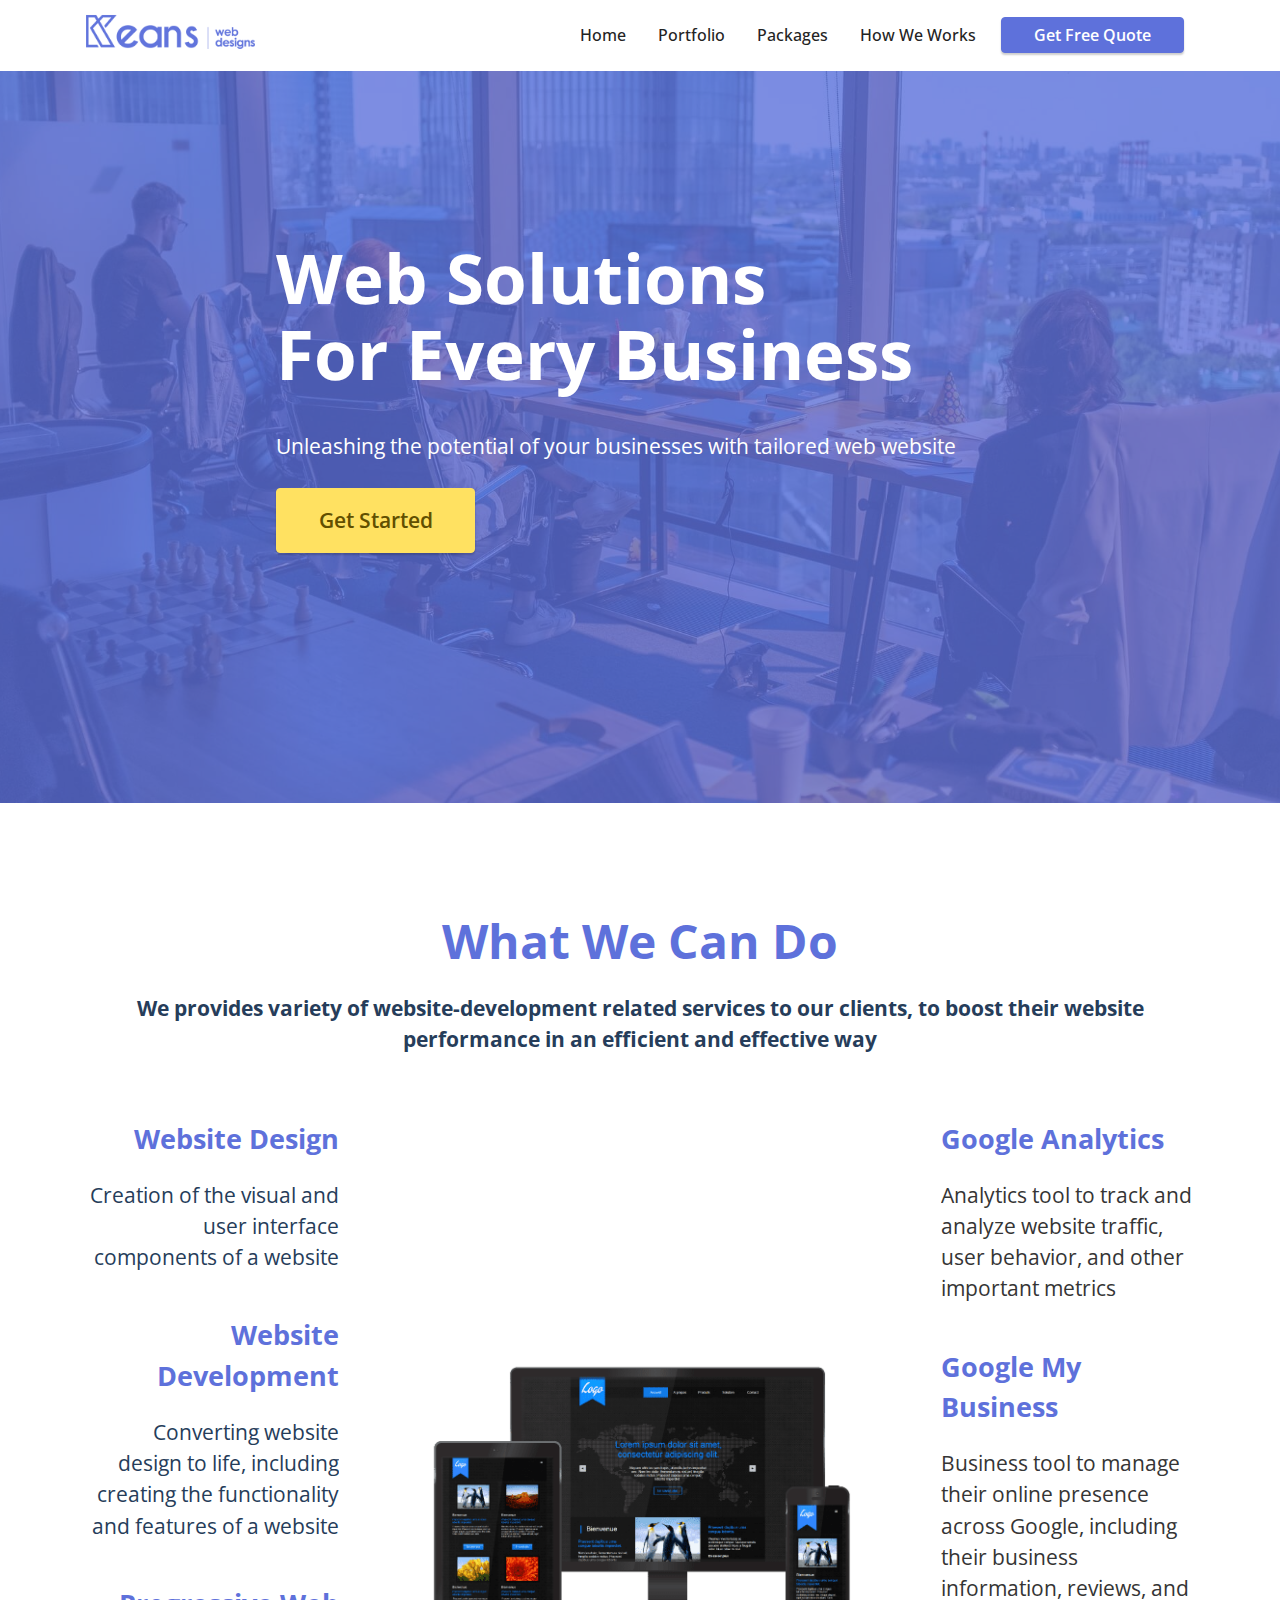
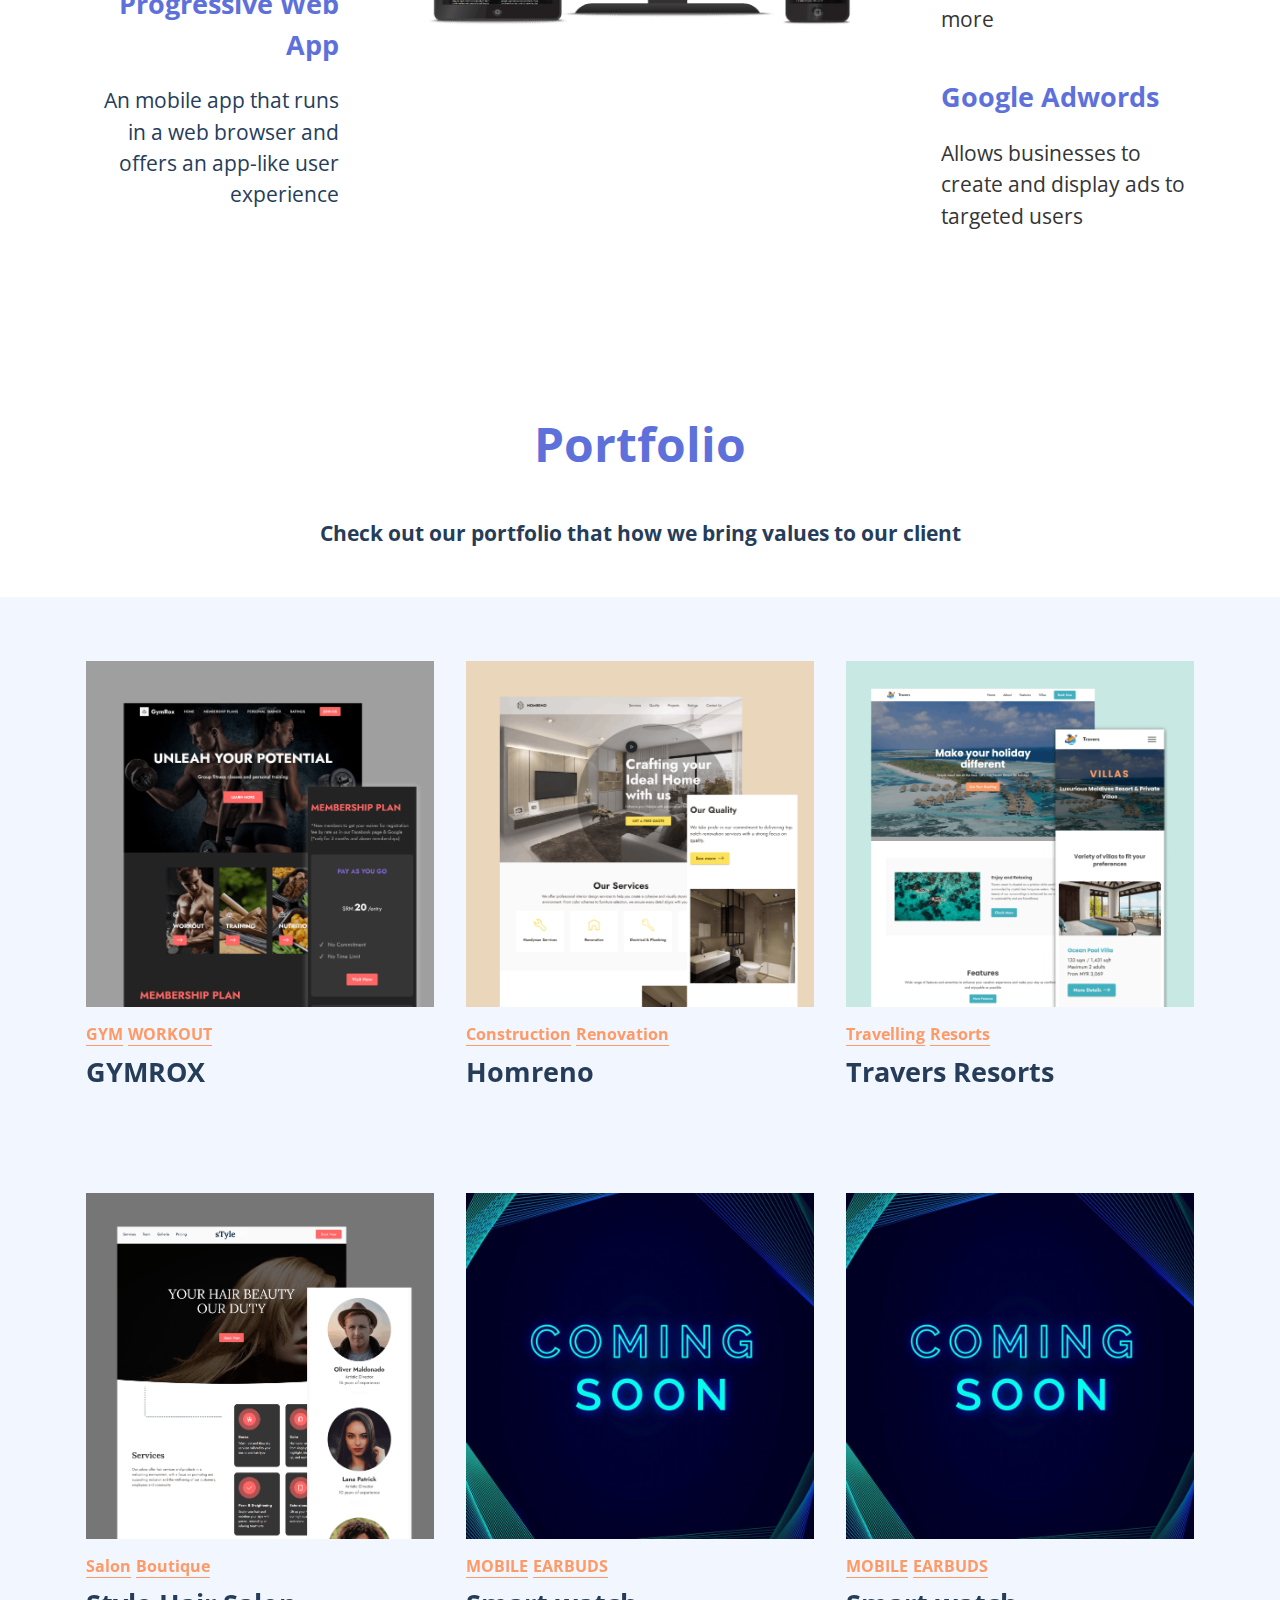
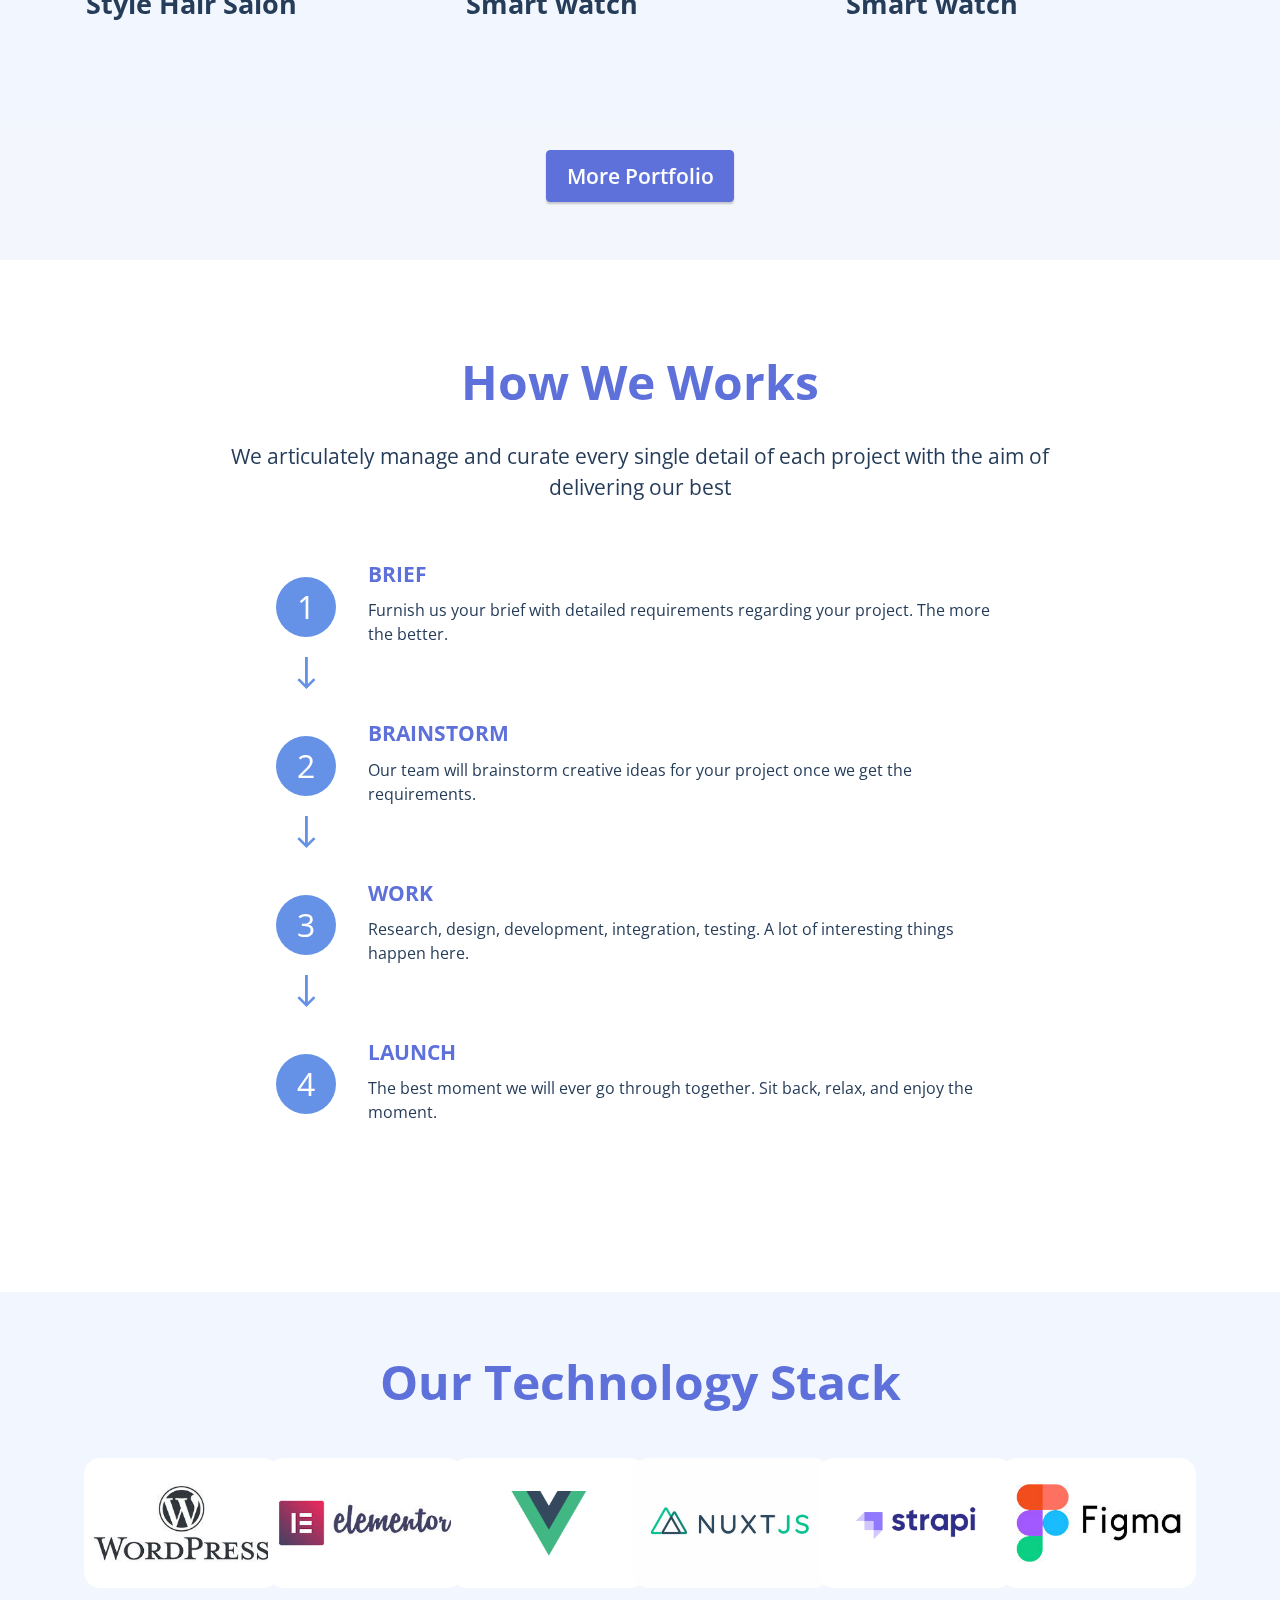
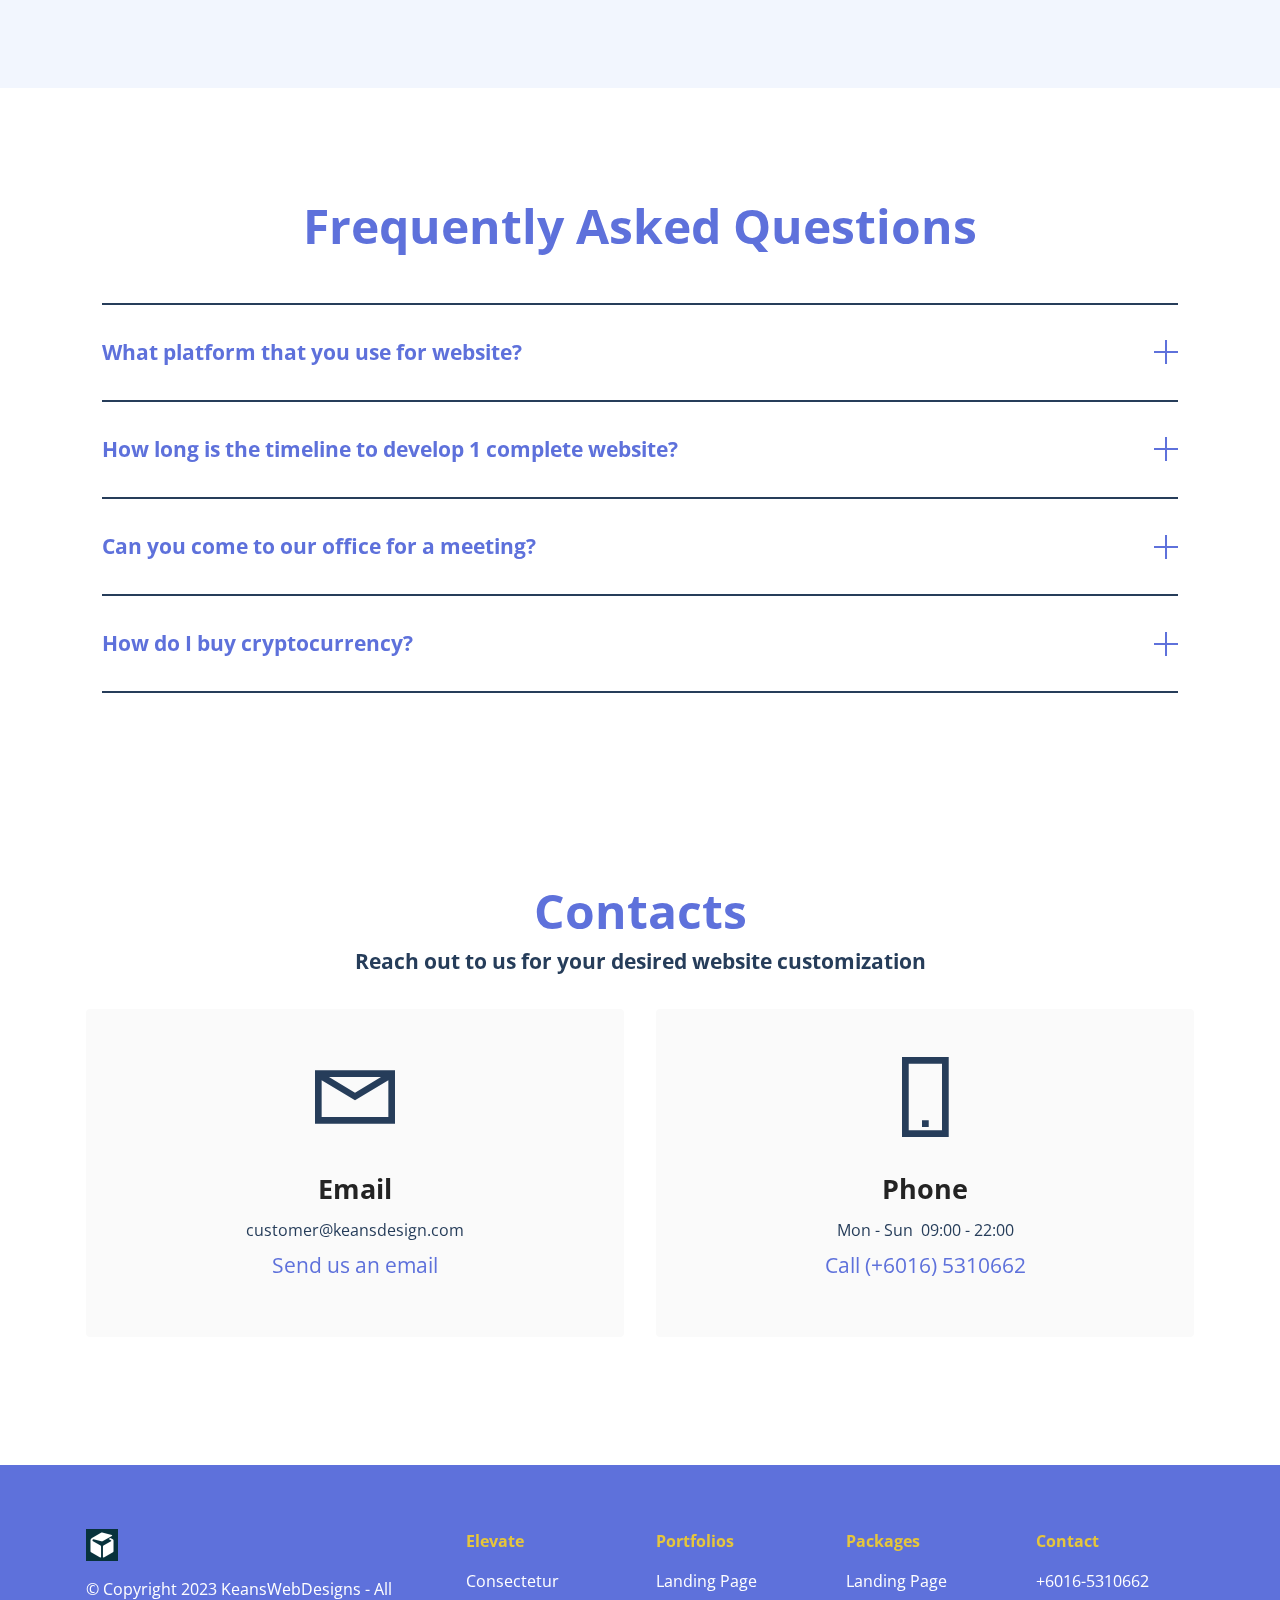
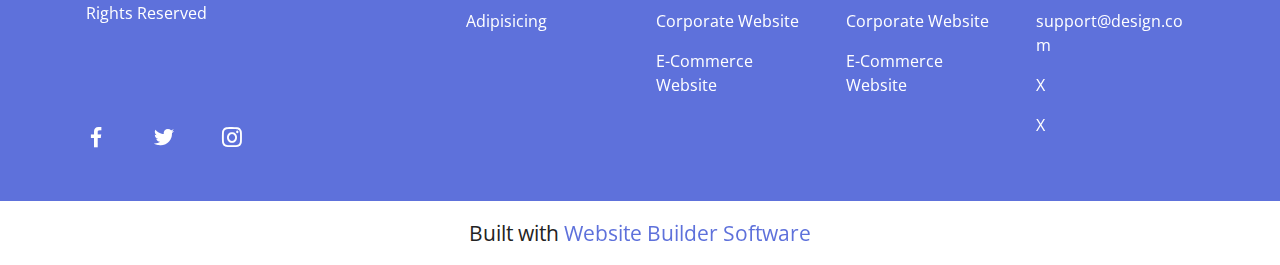
==== index.html @ bf425077 "create github pages" ====
<!DOCTYPE html>
<html  >
<head>
  <!-- Site made with Mobirise Website Builder v5.8.4, https://mobirise.com -->
  <meta charset="UTF-8">
  <meta http-equiv="X-UA-Compatible" content="IE=edge">
  <meta name="generator" content="Mobirise v5.8.4, mobirise.com">
  <meta name="viewport" content="width=device-width, initial-scale=1, minimum-scale=1">
  <link rel="shortcut icon" href="assets/images/logo-icon-128x175.png" type="image/x-icon">
  <meta name="description" content="">
  
  
  <title>Keans Web Designs</title>
  <link rel="stylesheet" href="assets/web/assets/mobirise-icons2/mobirise2.css">
  <link rel="stylesheet" href="assets/web/assets/mobirise-icons/mobirise-icons.css">
  <link rel="stylesheet" href="assets/bootstrap/css/bootstrap.min.css">
  <link rel="stylesheet" href="assets/bootstrap/css/bootstrap-grid.min.css">
  <link rel="stylesheet" href="assets/bootstrap/css/bootstrap-reboot.min.css">
  <link rel="stylesheet" href="assets/parallax/jarallax.css">
  <link rel="stylesheet" href="assets/dropdown/css/style.css">
  <link rel="stylesheet" href="assets/socicon/css/styles.css">
  <link rel="stylesheet" href="assets/theme/css/style.css">
  <link rel="preload" href="https://fonts.googleapis.com/css?family=Open+Sans:300,400,500,600,700,800,300i,400i,500i,600i,700i,800i&display=swap" as="style" onload="this.onload=null;this.rel='stylesheet'">
  <noscript><link rel="stylesheet" href="https://fonts.googleapis.com/css?family=Open+Sans:300,400,500,600,700,800,300i,400i,500i,600i,700i,800i&display=swap"></noscript>
  <link rel="preload" as="style" href="assets/mobirise/css/mbr-additional.css"><link rel="stylesheet" href="assets/mobirise/css/mbr-additional.css" type="text/css">

  
  
  
</head>
<body>
  
  <section data-bs-version="5.1" class="menu menu1 cid-tFgP13qfQj" once="menu" id="menu01-31">
    
    <nav class="navbar navbar-dropdown navbar-fixed-top navbar-expand-lg">
        <div class="container">
            <div class="navbar-brand">
                <span class="navbar-logo">
                    <a href="index.html#header03-1b">
                        <img src="assets/images/keans-1-218x62.png" alt="Mobirise" style="height: 3rem;">
                    </a>
                </span>
                <span class="navbar-caption-wrap"><a class="navbar-caption text-white display-5" href="https://mobiri.se"></a></span>
            </div>
            <button class="navbar-toggler" type="button" data-toggle="collapse" data-bs-toggle="collapse" data-target="#navbarSupportedContent" data-bs-target="#navbarSupportedContent" aria-controls="navbarNavAltMarkup" aria-expanded="false" aria-label="Toggle navigation">
                <div class="hamburger">
                    <span></span>
                    <span></span>
                    <span></span>
                    <span></span>
                </div>
            </button>
            <div class="collapse navbar-collapse" id="navbarSupportedContent">
                <ul class="navbar-nav nav-dropdown" data-app-modern-menu="true"><li class="nav-item"><a class="nav-link link text-black text-primary display-4" href="index.html#header03-1b" data-bs-toggle="dropdown" data-bs-auto-close="outside" aria-expanded="false">Home</a></li><li class="nav-item"><a class="nav-link link show text-black text-primary display-4" href="page2.html" data-bs-auto-close="outside" aria-expanded="false">Portfolio</a></li>
                    <li class="nav-item"><a class="nav-link link text-black text-primary display-4" href="page4.html">Packages</a></li><li class="nav-item"><a class="nav-link link text-black text-primary display-4" href="index.html#features20-2t">How We Works</a></li></ul>
                
                <div class="navbar-buttons mbr-section-btn"><a class="btn btn-sm btn-primary display-4" href="index.html#contacts1-1h">Get Free Quote</a></div>
            </div>
        </div>
    </nav>
</section>

<section data-bs-version="5.1" class="header3 cid-tEHyzu8xQ6" id="header03-1b">
    
    <div class="mbr-overlay" style="opacity: 0.8; background-color: rgb(94, 113, 219);"></div>
    <div class="container">
        <div class="row justify-content-center">
            <div class="col-12 col-lg-8 align-left">
                <h1 class="mbr-section-title mbr-fonts-style mb-3 display-1"><strong>Web Solutions<br>For Every Business<br></strong></h1>
                <br>
                
                <p class="mbr-text mbr-fonts-style display-7">
                    Unleashing the potential of your businesses with tailored web website</p>
                <div class="mbr-section-btn mt-3"><a class="btn btn-lg btn-warning display-7" href="page2.html#features6-n">Get
                        Started</a></div>
            </div>
        </div>
    </div>
</section>

<section data-bs-version="5.1" class="features6 boldm5 cid-tEHyA7RWcL" id="features6-1c">
    

    
    

    <div class="container">
        <div class="row">
            <div class="col-12">
                <div class="title-wrapper">
                    <h2 class="mbr-section-title mbr-fonts-style display-2"><strong>What We Can Do</strong></h2>
                    <p class="mbr-text mbr-fonts-style display-7"><strong>We provides variety of website-development related services to our clients,&nbsp;to boost their website performance in an efficient and effective way</strong></p>
                </div>
            </div>
            <div class="col-12 col-lg-3">
                <div class="card-wrapper">
                    <h3 class="card-title_1 mbr-fonts-style display-5"><strong>
                        Website Design</strong></h3>
                    <p class="card-text_1 mbr-fonts-style display-7">Creation of the visual and user interface components of a website
                    </p>
                </div>
                <div class="card-wrapper">
                    <h3 class="card-title_1 mbr-fonts-style display-5"><strong>
                        Website Development</strong></h3>
                    <p class="card-text_1 mbr-fonts-style display-7">
                        Converting website design to life, including creating the functionality and features of a website</p>
                </div>
                <div class="card-wrapper">
                    <h3 class="card-title_1 mbr-fonts-style display-5"><strong>
                        Progressive Web App</strong></h3>
                    <p class="card-text_1 mbr-fonts-style display-7">An mobile app that runs in a web browser and offers an app-like user experience</p>
                </div>
            </div>
            <div class="col-12 col-lg-6 image-wrap">
                <div class="image-wrapper">
                    <img style="object-fit:contain;" src="assets/images/img-wc-mobile-440x280-1-440x280.png" alt="Mobirise">
                </div>
            </div>
            <div class="col-12 col-lg-3">
                <div class="card-wrapper">
                    <h3 class="card-title_2 mbr-fonts-style display-5"><strong>Google Analytics</strong></h3>
                    <p class="card-text_2 mbr-fonts-style display-7">Analytics tool to track and analyze website traffic, user behavior, and other important metrics</p>
                </div>
                <div class="card-wrapper">
                    <h3 class="card-title_2 mbr-fonts-style display-5"><strong>
                        Google My Business</strong></h3>
                    <p class="card-text_2 mbr-fonts-style display-7">Business tool to manage their online presence across Google, including their business information, reviews, and more</p>
                </div>
                <div class="card-wrapper">
                    <h3 class="card-title_2 mbr-fonts-style display-5"><strong>
                        Google Adwords</strong></h3>
                    <p class="card-text_2 mbr-fonts-style display-7">Allows businesses to create and display ads to targeted users 
                    </p>
                </div>
            </div>
        </div>
    </div>
</section>

<section data-bs-version="5.1" class="header6 cid-tEHyAXRBO3" id="header6-1d">

    

    
    

    <div class="align-center container">
        <div class="row justify-content-center">
            <div class="col-12 col-lg-10">
                <h1 class="mbr-section-title mbr-fonts-style mbr-white mb-3 display-2"><strong>Portfolio</strong></h1>
                
                <p class="mbr-text mbr-white mbr-fonts-style display-7"><br><strong>Check out our portfolio that how we bring values to our client</strong></p>
                
            </div>
        </div>
    </div>
</section>

<section data-bs-version="5.1" class="features4 boldm5 cid-tEHyBRJawZ mbr-parallax-background" id="features4-1e">
    

    
    <div class="mbr-overlay" style="opacity: 0.2; background-color: rgb(190, 211, 249);">
    </div>

    <div class="container">
        <div class="row">
            
            <div class="col-12 col-lg-4 col-md-6 item features-image active">
                <div class="item-wrapper">
                    <a class="item-img" href="https://keans630.github.io/gymrox/" target="_blank">
                        <img src="assets/images/group-48-816x753.png" alt="Mobirise Website Builder" data-slide-to="0" data-bs-slide-to="0">
                        <div class="active-overlay"></div>
                    </a>
                    <div class="item-content">
                        <div class="item-tags">
                            <div class="tags-wrapper">
                                <a href="#">
                                    <p class="item-tag mbr-fonts-style display-4"><strong>GYM</strong></p>
                                </a>
                                <a href="#">
                                    <p class="item-tag mbr-fonts-style display-4"><strong>WORKOUT</strong></p>
                                </a>
                                <a href="#">
                                    
                                </a>
                            </div>
                        </div>
                        <a href="">
                            <h3 class="item-title mbr-fonts-style display-5"><strong>GYMROX</strong></h3>
                        </a>
                    </div>
                </div>
            </div><div class="col-12 col-lg-4 col-md-6 item features-image">
                <div class="item-wrapper">
                    <a class="item-img" href="https://keans630.github.io/homreno/" target="_blank">
                        <img src="assets/images/group-49-816x755.png" alt="Mobirise Website Builder" data-slide-to="1" data-bs-slide-to="1">
                        <div class="active-overlay"></div>
                    </a>
                    <div class="item-content">
                        <div class="item-tags">
                            <div class="tags-wrapper">
                                <a href="#">
                                    <p class="item-tag mbr-fonts-style display-4"><strong>
                                        Construction</strong></p>
                                </a>
                                <a href="#">
                                    <p class="item-tag mbr-fonts-style display-4"><strong>
                                        Renovation</strong></p>
                                </a>
                                <a href="#">
                                    
                                </a>
                            </div>
                        </div>
                        <a href="">
                            <h3 class="item-title mbr-fonts-style display-5"><strong>Homreno&nbsp;</strong></h3>
                        </a>
                    </div>
                </div>
            </div>
            <div class="col-12 col-lg-4 col-md-6 item features-image">
                <div class="item-wrapper">
                    <a class="item-img" href="#">
                        <img src="assets/images/group-1-816x791.png" alt="Mobirise Website Builder" data-slide-to="2" data-bs-slide-to="2">
                        <div class="active-overlay"></div>
                    </a>
                    <div class="item-content">
                        <div class="item-tags">
                            <div class="tags-wrapper">
                                <a href="#">
                                    <p class="item-tag mbr-fonts-style display-4"><strong>
                                        Travelling</strong></p>
                                </a>
                                <a href="#">
                                    <p class="item-tag mbr-fonts-style display-4"><strong>Resorts</strong></p>
                                </a>
                                <a href="#">
                                    
                                </a>
                            </div>
                        </div>
                        <a href="">
                            <h3 class="item-title mbr-fonts-style display-5"><strong>Travers Resorts</strong></h3>
                        </a>
                    </div>
                </div>
            </div><div class="col-12 col-lg-4 col-md-6 item features-image">
                <div class="item-wrapper">
                    <a class="item-img" href="#">
                        <img src="assets/images/bg1-815x789.png" alt="Mobirise Website Builder" data-slide-to="3" data-bs-slide-to="3">
                        <div class="active-overlay"></div>
                    </a>
                    <div class="item-content">
                        <div class="item-tags">
                            <div class="tags-wrapper">
                                <a href="#">
                                    <p class="item-tag mbr-fonts-style display-4"><strong>
                                        Salon</strong></p>
                                </a>
                                <a href="#">
                                    <p class="item-tag mbr-fonts-style display-4"><strong>
                                        Boutique</strong></p>
                                </a>
                                <a href="#">
                                    
                                </a>
                            </div>
                        </div>
                        <a href="">
                            <h3 class="item-title mbr-fonts-style display-5"><strong>Style Hair Salon</strong></h3>
                        </a>
                    </div>
                </div>
            </div><div class="col-12 col-lg-4 col-md-6 item features-image">
                <div class="item-wrapper">
                    <a class="item-img" href="#">
                        <img src="assets/images/rm251-mind-instgram-3-816x816.jpg" alt="Mobirise Website Builder" data-slide-to="4" data-bs-slide-to="5">
                        <div class="active-overlay"></div>
                    </a>
                    <div class="item-content">
                        <div class="item-tags">
                            <div class="tags-wrapper">
                                <a href="#">
                                    <p class="item-tag mbr-fonts-style display-4"><strong>
                                        MOBILE
                                    </strong></p>
                                </a>
                                <a href="#">
                                    <p class="item-tag mbr-fonts-style display-4"><strong>
                                        EARBUDS
                                    </strong></p>
                                </a>
                                <a href="#">
                                    
                                </a>
                            </div>
                        </div>
                        <a href="">
                            <h3 class="item-title mbr-fonts-style display-5"><strong>
                                Smart watch
                            </strong></h3>
                        </a>
                    </div>
                </div>
            </div><div class="col-12 col-lg-4 col-md-6 item features-image">
                <div class="item-wrapper">
                    <a class="item-img" href="#">
                        <img src="assets/images/rm251-mind-instgram-3-816x816.jpg" alt="Mobirise Website Builder" data-slide-to="5" data-bs-slide-to="6">
                        <div class="active-overlay"></div>
                    </a>
                    <div class="item-content">
                        <div class="item-tags">
                            <div class="tags-wrapper">
                                <a href="#">
                                    <p class="item-tag mbr-fonts-style display-4"><strong>
                                        MOBILE
                                    </strong></p>
                                </a>
                                <a href="#">
                                    <p class="item-tag mbr-fonts-style display-4"><strong>
                                        EARBUDS
                                    </strong></p>
                                </a>
                                <a href="#">
                                    
                                </a>
                            </div>
                        </div>
                        <a href="">
                            <h3 class="item-title mbr-fonts-style display-5"><strong>
                                Smart watch
                            </strong></h3>
                        </a>
                    </div>
                </div>
            </div>
        </div>
    </div>
</section>

<section data-bs-version="5.1" class="header6 cid-tEHyCEHP3E" id="header6-1f">

    

    
    <div class="mbr-overlay" style="opacity: 0.1; background-color: rgb(140, 175, 240);"></div>

    <div class="align-center container">
        <div class="row justify-content-center">
            <div class="col-12 col-lg-4">
                
                
                
                <div class="mbr-section-btn mt-3"><a class="btn btn-primary display-7" href="https://mobiri.se">More Portfolio</a></div>
            </div>
        </div>
    </div>
</section>

<section data-bs-version="5.1" class="features19 cid-tEL2X7uSxI" id="features20-2t">

    

    
    
    <div class="container">
        <div class="row justify-content-center">
            <div class="col-md-12 col-lg-9">
                <div class="card-wrapper pb-4">
                    <div class="card-box align-center">
                        <h4 class="card-title mbr-fonts-style mb-4 display-2">
                            <strong>How We Works</strong></h4>
                        <p class="mbr-text mbr-fonts-style mb-4 display-7">
                            We articulately manage and curate every single detail of each project with the aim of delivering our best</p>
                        
                    </div>
                </div>
            </div>
            <div class="col-12 col-md-8">
                <div class="item mbr-flex">
                    <div class="icon-box">
                        <span class="step-number mbr-fonts-style display-5">1</span>
                    </div>
                    <div class="text-box">
                        <h4 class="icon-title card-title mbr-black mbr-fonts-style display-7">
                            <strong>BRIEF</strong>
                        </h4>
                        <h5 class="icon-text mbr-black mbr-fonts-style display-4">Furnish us your brief with detailed requirements regarding your project. The more the better.</h5>
                    </div>
                </div>
                <div class="item mbr-flex">
                    <div class="icon-box">
                        <span class="step-number mbr-fonts-style display-5">2</span>
                    </div>
                    <div class="text-box">
                        <h4 class="icon-title card-title mbr-black mbr-fonts-style display-7">
                            <strong>BRAINSTORM</strong>
                        </h4>
                        <h5 class="icon-text mbr-black mbr-fonts-style display-4">Our team will brainstorm creative ideas for your project once we get the requirements.</h5>
                    </div>
                </div>
                <div class="item mbr-flex">
                    <div class="icon-box">
                        <span class="step-number mbr-fonts-style display-5">3</span>
                    </div>
                    <div class="text-box">
                        <h4 class="icon-title card-title mbr-black mbr-fonts-style display-7">
                            <strong>WORK</strong>
                        </h4>
                        <h5 class="icon-text mbr-black mbr-fonts-style display-4">Research, design, development, integration, testing. A lot of interesting things happen here.</h5>
                    </div>
                </div>
                <div class="item mbr-flex last">
                    <div class="icon-box">
                        <span class="step-number mbr-fonts-style display-5">4</span>
                    </div>
                    <div class="text-box">
                        <h4 class="icon-title card-title mbr-black mbr-fonts-style display-7">
                            <strong>LAUNCH</strong>
                        </h4>
                        <h5 class="icon-text mbr-black mbr-fonts-style display-4">The best moment we will ever go through together. Sit back, relax, and enjoy the moment.</h5>
                    </div>
                </div>
                
                
                
                
                
                
                
                
            </div>
        </div>
    </div>
</section>

<section data-bs-version="5.1" class="header6 cid-tEL469BySn" id="header6-2v">

    

    
    <div class="mbr-overlay" style="opacity: 0.2; background-color: rgb(190, 211, 249);"></div>

    <div class="align-center container">
        <div class="row justify-content-center">
            <div class="col-12 col-lg-10">
                <h1 class="mbr-section-title mbr-fonts-style mbr-white mb-3 display-2"><strong>Our Technology Stack</strong></h1>
                
                
                
            </div>
        </div>
    </div>
</section>

<section data-bs-version="5.1" class="gallery3 teachm5 cid-tEL3kisuEs mbr-parallax-background" id="gallery3-2u">

    

    
    <div class="mbr-overlay" style="opacity: 0.2; background-color: rgb(190, 211, 249);">
    </div>

    <div class="container">
        <div class="row">
            <div class="col-12 col-lg-2 col-md-4 col-sm-6 card">
                <div class="image-wrapper">
                    <img src="assets/images/wp-1-300x200.jpeg" alt="Mobirise">
                </div>
            </div>
            <div class="col-12 col-lg-2 col-md-4 col-sm-6 card">
                <div class="image-wrapper">
                    <img src="assets/images/elementor-300x200.jpg" alt="Mobirise">
                </div>
            </div>
            <div class="col-12 col-lg-2 col-md-4 col-sm-6 card">
                <div class="image-wrapper">
                    <img src="assets/images/vue4-300x200.png" alt="Mobirise">
                </div>
            </div>
            <div class="col-12 col-lg-2 col-md-4 col-sm-6 card">
                <div class="image-wrapper">
                    <img src="assets/images/nuxt-js-logo-390x258.jpg" alt="Mobirise">
                </div>
            </div>
            <div class="col-12 col-lg-2 col-md-4 col-sm-6 card">
                <div class="image-wrapper">
                    <img src="assets/images/group-3-300x200.png" alt="Mobirise">
                </div>
            </div>
            <div class="col-12 col-lg-2 col-md-4 col-sm-6 card">
                <div class="image-wrapper">
                    <img src="assets/images/figma-300x200.jpg" alt="Mobirise">
                </div>
            </div>
        </div>
    </div>
</section>

<section data-bs-version="5.1" class="content3 coinm5 cid-tEHyDttrEZ" id="content6-1g">

    

    
    

    <div class="container">
        <div class="row">
            <div class="col-12">
                <div class="title-wrapper">
                    <h3 class="mbr-section-title mbr-fonts-style display-2"><strong>
                        Frequently Asked Questions</strong></h3>
                </div>
                <div id="bootstrap-accordion_9" class="panel-group accordionStyles accordion" role="tablist" aria-multiselectable="true">
                    <div class="card">
                        <div class="card-header" role="tab" id="headingOne">
                            <a role="button" class="panel-title collapsed" data-toggle="collapse" data-bs-toggle="collapse" data-core="" href="#collapse1_9" aria-expanded="false" aria-controls="collapse1">
                                <h4 class="panel-title-edit mbr-fonts-style display-7"><strong>What platform that you use for website?</strong></h4>
                                <span class="sign mbr-iconfont mobi-mbri-plus mobi-mbri"></span>
                            </a>
                        </div>
                        <div id="collapse1_9" class="panel-collapse noScroll collapse" role="tabpanel" aria-labelledby="headingOne" data-parent="#accordion" data-bs-parent="#bootstrap-accordion_9">
                            <div class="panel-body">
                                <p class="mbr-fonts-style mbr-text display-4">
                                    We are using WordPress as CMS.
                                </p>
                            </div>
                        </div>
                    </div>
                    <div class="card">
                        <div class="card-header" role="tab" id="headingTwo">
                            <a role="button" class="panel-title collapsed" data-toggle="collapse" data-bs-toggle="collapse" data-core="" href="#collapse2_9" aria-expanded="false" aria-controls="collapse2">
                                <h4 class="panel-title-edit mbr-fonts-style display-7"><strong>How long is the timeline to develop 1 complete website?
                                </strong></h4>
                                <span class="sign mbr-iconfont mobi-mbri-plus mobi-mbri"></span>
                            </a>
                        </div>
                        <div id="collapse2_9" class="panel-collapse noScroll collapse" role="tabpanel" aria-labelledby="headingTwo" data-parent="#accordion" data-bs-parent="#bootstrap-accordion_9">
                            <div class="panel-body">
                                <p class="mbr-fonts-style mbr-text display-4">
                                    Depends on the type of site and the requirements. Standard timeline goes from 14 days to 1 month.
                                </p>
                            </div>
                        </div>
                    </div>
                    <div class="card">
                        <div class="card-header" role="tab" id="headingThree">
                            <a role="button" class="panel-title collapsed" data-toggle="collapse" data-bs-toggle="collapse" data-core="" href="#collapse3_9" aria-expanded="false" aria-controls="collapse3">
                                <h4 class="panel-title-edit mbr-fonts-style display-7"><strong>Can you come to our office for a meeting?</strong></h4>
                                <span class="sign mbr-iconfont mobi-mbri-plus mobi-mbri"></span>
                            </a>
                        </div>
                        <div id="collapse3_9" class="panel-collapse noScroll collapse" role="tabpanel" aria-labelledby="headingThree" data-parent="#accordion" data-bs-parent="#bootstrap-accordion_9">
                            <div class="panel-body">
                                <p class="mbr-fonts-style mbr-text display-4">
                                    Yes, but only within Kuala Lumpur area. Others will be just online meeting
                                </p>
                            </div>
                        </div>
                    </div>
                    <div class="card">
                        <div class="card-header" role="tab" id="headingFour">
                            <a role="button" class="panel-title collapsed" data-toggle="collapse" data-bs-toggle="collapse" data-core="" href="#collapse4_9" aria-expanded="false" aria-controls="collapse4">
                                <h4 class="panel-title-edit mbr-fonts-style display-7"><strong>
                                    How do I buy cryptocurrency?
                                </strong></h4>
                                <span class="sign mbr-iconfont mobi-mbri-plus mobi-mbri"></span>
                            </a>
                        </div>
                        <div id="collapse4_9" class="panel-collapse noScroll collapse" role="tabpanel" aria-labelledby="headingFour" data-parent="#accordion" data-bs-parent="#bootstrap-accordion_9">
                            <div class="panel-body">
                                <p class="mbr-fonts-style mbr-text display-4">
                                    Cryptocurrency can be bought on digital exchanges using fiat currency or other
                                    cryptocurrencies. You can also purchase cryptocurrency through peer-to-peer
                                    transactions or by mining it yourself.
                                </p>
                            </div>
                        </div>
                    </div>
                </div>
            </div>
        </div>
    </div>
</section>

<section data-bs-version="5.1" class="contacts1 cid-tEHz0sYHUl" id="contacts1-1h">

    

    
    
    <div class="container">
        <div class="mbr-section-head">
            <h3 class="mbr-section-title mbr-fonts-style align-center mb-0 display-2">
                <strong>Contacts</strong>
            </h3>
            <h4 class="mbr-section-subtitle mbr-fonts-style align-center mb-0 mt-2 display-7"><strong>
                Reach out to us for your desired website customization</strong></h4>
        </div>
        <div class="row justify-content-center mt-4">
            <div class="card col-12 col-lg-6">
                <div class="card-wrapper">
                    <div class="card-box align-center">
                        <div class="image-wrapper">
                            <span class="mbr-iconfont mobi-mbri-letter mobi-mbri" style="color: rgb(38, 61, 90); fill: rgb(38, 61, 90);"></span>
                        </div>
                        <h4 class="card-title mbr-fonts-style mb-2 display-5">
                            <strong>Email</strong>
                        </h4>
                        <p class="mbr-text mbr-fonts-style mb-2 display-4">
                            customer@keansdesign.com</p>
                        <h5 class="link mbr-fonts-style display-7"><a href="mailto:info@site.com" class="text-primary">Send us an
                                email</a>
                        </h5>
                    </div>
                </div>
            </div>
            <div class="card col-12 col-lg-6">
                <div class="card-wrapper">
                    <div class="card-box align-center">
                        <div class="image-wrapper">
                            <span class="mbr-iconfont mobi-mbri-mobile-2 mobi-mbri" style="color: rgb(38, 61, 90); fill: rgb(38, 61, 90);"></span>
                        </div>
                        <h4 class="card-title mbr-fonts-style align-center mb-2 display-5">
                            <strong>Phone</strong>
                        </h4>
                        <p class="mbr-text mbr-fonts-style mb-2 display-4">
                            Mon - Sun&nbsp; 09:00 - 22:00</p>
                        <h5 class="link mbr-black mbr-fonts-style display-7">
                            <a href="tel:+12345678910" class="text-primary">Call (+6016) 5310662</a></h5>
                    </div>
                </div>
            </div>
        </div>
    </div>
</section>

<section data-bs-version="5.1" class="footer1 elevatem5 cid-tEHzQHt4qr" once="footers" id="footer1-1i">

    

    
    

    <div class="container">
        <div class="row">
            <div class="col-12 col-lg-4 card">
                <div class="content-wrapper">
                    <div class="title-wrapper">
                        <div class="title-wrap">
                            <img src="assets/images/logo2.png" alt="Mobirise">
                            
                        </div>
                    </div>
                    <p class="copyright mbr-fonts-style display-4">
                        © Copyright 2023 KeansWebDesigns - All Rights Reserved
                    </p>
                </div>
                <div class="social-wrapper">
                    <div class="social-wrap">
                        <span class="mbr-iconfont socicon socicon-facebook"></span>
                        <span class="mbr-iconfont socicon socicon-twitter"></span>
                        <span class="mbr-iconfont socicon socicon-instagram"></span>
                        
                    </div>
                </div>
            </div>
            <div class="col-12 col-lg-2 col-md-6">
                <div class="list-wrapper">
                    <h4 class="mbr-card-title mbr-fonts-style display-4"><strong>
                        Elevate
                    </strong></h4>
                    <ul class="list mbr-fonts-style display-4">
                        <li class="item-wrap">Consectetur</li>
                        <li class="item-wrap">Adipisicing</li>
                        <li class="item-wrap"><br></li>
                        <li class="item-wrap"><br></li>
                    </ul>
                </div>
            </div>
            <div class="col-12 col-lg-2 col-md-6">
                <div class="list-wrapper">
                    <h4 class="mbr-card-title mbr-fonts-style display-4"><strong>
                        Portfolios</strong></h4>
                    <ul class="list mbr-fonts-style display-4">
                        <li class="item-wrap">Landing Page</li>
                        <li class="item-wrap">Corporate Website</li>
                        <li class="item-wrap">E-Commerce Website</li>
                        <li class="item-wrap"><br></li>
                    </ul>
                </div>
            </div>
            <div class="col-12 col-lg-2 col-md-6">
                <div class="list-wrapper">
                    <h4 class="mbr-card-title mbr-fonts-style display-4"><strong>Packages</strong></h4>
                    <ul class="list mbr-fonts-style display-4">
                        <li class="item-wrap">Landing Page</li>
                        <li class="item-wrap">Corporate Website</li>
                        <li class="item-wrap">E-Commerce Website</li>
                    </ul>
                </div>
            </div>
            <div class="col-12 col-lg-2 col-md-6">
                <div class="list-wrapper">
                    <h4 class="mbr-card-title mbr-fonts-style display-4"><strong>Contact</strong></h4>
                    <ul class="list mbr-fonts-style display-4">
                        <li class="item-wrap">+6016-5310662</li>
                        <li class="item-wrap">support@design.com</li>
                        <li class="item-wrap">X</li>
                        <li class="item-wrap">X</li>
                    </ul>
                </div>
            </div>
        </div>
    </div>
</section><section class="display-7" style="padding: 0;align-items: center;justify-content: center;flex-wrap: wrap;    align-content: center;display: flex;position: relative;height: 4rem;"><a href="https://mobiri.se/2996739" style="flex: 1 1;height: 4rem;position: absolute;width: 100%;z-index: 1;"><img alt="" style="height: 4rem;" src="[data-uri]"></a><p style="margin: 0;text-align: center;" class="display-7">Built with &#8204;</p><a style="z-index:1" href="https://mobirise.com"> Website Builder Software</a></section><script src="assets/bootstrap/js/bootstrap.bundle.min.js"></script>  <script src="assets/parallax/jarallax.js"></script>  <script src="assets/smoothscroll/smooth-scroll.js"></script>  <script src="assets/ytplayer/index.js"></script>  <script src="assets/dropdown/js/navbar-dropdown.js"></script>  <script src="assets/mbr-switch-arrow/mbr-switch-arrow.js"></script>  <script src="assets/theme/js/script.js"></script>  
  
  
</body>
</html>
---- assets/web/assets/mobirise-icons2/mobirise2.css ----
@font-face {
  font-family: 'Moririse2';
  font-display: swap;
  src:  url('mobirise2.eot?f2bix4');
  src:  url('mobirise2.eot?f2bix4#iefix') format('embedded-opentype'),
    url('mobirise2.ttf?f2bix4') format('truetype'),
    url('mobirise2.woff?f2bix4') format('woff'),
    url('mobirise2.svg?f2bix4#mobirise2') format('svg');
  font-weight: normal;
  font-style: normal;
}

[class^="mobi-"], [class*=" mobi-"] {
  /* use !important to prevent issues with browser extensions that change fonts */
  font-family: 'Moririse2' !important;
  speak: none;
  font-style: normal;
  font-weight: normal;
  font-variant: normal;
  text-transform: none;
  line-height: 1;

  /* Better Font Rendering =========== */
  -webkit-font-smoothing: antialiased;
  -moz-osx-font-smoothing: grayscale;
}

.mobi-mbri-add-submenu:before {
  content: "\e900";
}
.mobi-mbri-alert:before {
  content: "\e901";
}
.mobi-mbri-align-center:before {
  content: "\e902";
}
.mobi-mbri-align-justify:before {
  content: "\e903";
}
.mobi-mbri-align-left:before {
  content: "\e904";
}
.mobi-mbri-align-right:before {
  content: "\e905";
}
.mobi-mbri-android:before {
  content: "\e906";
}
.mobi-mbri-apple:before {
  content: "\e907";
}
.mobi-mbri-arrow-down:before {
  content: "\e908";
}
.mobi-mbri-arrow-next:before {
  content: "\e909";
}
.mobi-mbri-arrow-prev:before {
  content: "\e90a";
}
.mobi-mbri-arrow-up:before {
  content: "\e90b";
}
.mobi-mbri-bold:before {
  content: "\e90c";
}
.mobi-mbri-bookmark:before {
  content: "\e90d";
}
.mobi-mbri-bootstrap:before {
  content: "\e90e";
}
.mobi-mbri-briefcase:before {
  content: "\e90f";
}
.mobi-mbri-browse:before {
  content: "\e910";
}
.mobi-mbri-bulleted-list:before {
  content: "\e911";
}
.mobi-mbri-calendar:before {
  content: "\e912";
}
.mobi-mbri-camera:before {
  content: "\e913";
}
.mobi-mbri-cart-add:before {
  content: "\e914";
}
.mobi-mbri-cart-full:before {
  content: "\e915";
}
.mobi-mbri-cash:before {
  content: "\e916";
}
.mobi-mbri-change-style:before {
  content: "\e917";
}
.mobi-mbri-chat:before {
  content: "\e918";
}
.mobi-mbri-clock:before {
  content: "\e919";
}
.mobi-mbri-close:before {
  content: "\e91a";
}
.mobi-mbri-cloud:before {
  content: "\e91b";
}
.mobi-mbri-code:before {
  content: "\e91c";
}
.mobi-mbri-contact-form:before {
  content: "\e91d";
}
.mobi-mbri-credit-card:before {
  content: "\e91e";
}
.mobi-mbri-cursor-click:before {
  content: "\e91f";
}
.mobi-mbri-cust-feedback:before {
  content: "\e920";
}
.mobi-mbri-database:before {
  content: "\e921";
}
.mobi-mbri-delivery:before {
  content: "\e922";
}
.mobi-mbri-desktop:before {
  content: "\e923";
}
.mobi-mbri-devices:before {
  content: "\e924";
}
.mobi-mbri-down:before {
  content: "\e925";
}
.mobi-mbri-download-2:before {
  content: "\e926";
}
.mobi-mbri-download:before {
  content: "\e927";
}
.mobi-mbri-drag-n-drop-2:before {
  content: "\e928";
}
.mobi-mbri-drag-n-drop:before {
  content: "\e929";
}
.mobi-mbri-edit-2:before {
  content: "\e92a";
}
.mobi-mbri-edit:before {
  content: "\e92b";
}
.mobi-mbri-error:before {
  content: "\e92c";
}
.mobi-mbri-extension:before {
  content: "\e92d";
}
.mobi-mbri-features:before {
  content: "\e92e";
}
.mobi-mbri-file:before {
  content: "\e92f";
}
.mobi-mbri-flag:before {
  content: "\e930";
}
.mobi-mbri-folder:before {
  content: "\e931";
}
.mobi-mbri-gift:before {
  content: "\e932";
}
.mobi-mbri-github:before {
  content: "\e933";
}
.mobi-mbri-globe-2:before {
  content: "\e934";
}
.mobi-mbri-globe:before {
  content: "\e935";
}
.mobi-mbri-growing-chart:before {
  content: "\e936";
}
.mobi-mbri-hearth:before {
  content: "\e937";
}
.mobi-mbri-help:before {
  content: "\e938";
}
.mobi-mbri-home:before {
  content: "\e939";
}
.mobi-mbri-hot-cup:before {
  content: "\e93a";
}
.mobi-mbri-idea:before {
  content: "\e93b";
}
.mobi-mbri-image-gallery:before {
  content: "\e93c";
}
.mobi-mbri-image-slider:before {
  content: "\e93d";
}
.mobi-mbri-info:before {
  content: "\e93e";
}
.mobi-mbri-italic:before {
  content: "\e93f";
}
.mobi-mbri-key:before {
  content: "\e940";
}
.mobi-mbri-laptop:before {
  content: "\e941";
}
.mobi-mbri-layers:before {
  content: "\e942";
}
.mobi-mbri-left-right:before {
  content: "\e943";
}
.mobi-mbri-left:before {
  content: "\e944";
}
.mobi-mbri-letter:before {
  content: "\e945";
}
.mobi-mbri-like:before {
  content: "\e946";
}
.mobi-mbri-link:before {
  content: "\e947";
}
.mobi-mbri-lock:before {
  content: "\e948";
}
.mobi-mbri-login:before {
  content: "\e949";
}
.mobi-mbri-logout:before {
  content: "\e94a";
}
.mobi-mbri-magic-stick:before {
  content: "\e94b";
}
.mobi-mbri-map-pin:before {
  content: "\e94c";
}
.mobi-mbri-menu:before {
  content: "\e94d";
}
.mobi-mbri-mobile-2:before {
  content: "\e94e";
}
.mobi-mbri-mobile-horizontal:before {
  content: "\e94f";
}
.mobi-mbri-mobile:before {
  content: "\e950";
}
.mobi-mbri-mobirise:before {
  content: "\e951";
}
.mobi-mbri-more-horizontal:before {
  content: "\e952";
}
.mobi-mbri-more-vertical:before {
  content: "\e953";
}
.mobi-mbri-music:before {
  content: "\e954";
}
.mobi-mbri-new-file:before {
  content: "\e955";
}
.mobi-mbri-numbered-list:before {
  content: "\e956";
}
.mobi-mbri-opened-folder:before {
  content: "\e957";
}
.mobi-mbri-pages:before {
  content: "\e958";
}
.mobi-mbri-paper-plane:before {
  content: "\e959";
}
.mobi-mbri-paperclip:before {
  content: "\e95a";
}
.mobi-mbri-phone:before {
  content: "\e95b";
}
.mobi-mbri-photo:before {
  content: "\e95c";
}
.mobi-mbri-photos:before {
  content: "\e95d";
}
.mobi-mbri-pin:before {
  content: "\e95e";
}
.mobi-mbri-play:before {
  content: "\e95f";
}
.mobi-mbri-plus:before {
  content: "\e960";
}
.mobi-mbri-preview:before {
  content: "\e961";
}
.mobi-mbri-print:before {
  content: "\e962";
}
.mobi-mbri-protect:before {
  content: "\e963";
}
.mobi-mbri-question:before {
  content: "\e964";
}
.mobi-mbri-quote-left:before {
  content: "\e965";
}
.mobi-mbri-quote-right:before {
  content: "\e966";
}
.mobi-mbri-redo:before {
  content: "\e967";
}
.mobi-mbri-refresh:before {
  content: "\e968";
}
.mobi-mbri-responsive-2:before {
  content: "\e969";
}
.mobi-mbri-responsive:before {
  content: "\e96a";
}
.mobi-mbri-right:before {
  content: "\e96b";
}
.mobi-mbri-rocket:before {
  content: "\e96c";
}
.mobi-mbri-sad-face:before {
  content: "\e96d";
}
.mobi-mbri-sale:before {
  content: "\e96e";
}
.mobi-mbri-save:before {
  content: "\e96f";
}
.mobi-mbri-search:before {
  content: "\e970";
}
.mobi-mbri-setting-2:before {
  content: "\e971";
}
.mobi-mbri-setting-3:before {
  content: "\e972";
}
.mobi-mbri-setting:before {
  content: "\e973";
}
.mobi-mbri-share:before {
  content: "\e974";
}
.mobi-mbri-shopping-bag:before {
  content: "\e975";
}
.mobi-mbri-shopping-basket:before {
  content: "\e976";
}
.mobi-mbri-shopping-cart:before {
  content: "\e977";
}
.mobi-mbri-sites:before {
  content: "\e978";
}
.mobi-mbri-smile-face:before {
  content: "\e979";
}
.mobi-mbri-speed:before {
  content: "\e97a";
}
.mobi-mbri-star:before {
  content: "\e97b";
}
.mobi-mbri-success:before {
  content: "\e97c";
}
.mobi-mbri-sun:before {
  content: "\e97d";
}
.mobi-mbri-sun2:before {
  content: "\e97e";
}
.mobi-mbri-tablet-vertical:before {
  content: "\e97f";
}
.mobi-mbri-tablet:before {
  content: "\e980";
}
.mobi-mbri-target:before {
  content: "\e981";
}
.mobi-mbri-timer:before {
  content: "\e982";
}
.mobi-mbri-to-ftp:before {
  content: "\e983";
}
.mobi-mbri-to-local-drive:before {
  content: "\e984";
}
.mobi-mbri-touch-swipe:before {
  content: "\e985";
}
.mobi-mbri-touch:before {
  content: "\e986";
}
.mobi-mbri-trash:before {
  content: "\e987";
}
.mobi-mbri-underline:before {
  content: "\e988";
}
.mobi-mbri-undo:before {
  content: "\e989";
}
.mobi-mbri-unlink:before {
  content: "\e98a";
}
.mobi-mbri-unlock:before {
  content: "\e98b";
}
.mobi-mbri-up-down:before {
  content: "\e98c";
}
.mobi-mbri-up:before {
  content: "\e98d";
}
.mobi-mbri-update:before {
  content: "\e98e";
}
.mobi-mbri-upload-2:before {
  content: "\e98f";
}
.mobi-mbri-upload:before {
  content: "\e990";
}
.mobi-mbri-user-2:before {
  content: "\e991";
}
.mobi-mbri-user:before {
  content: "\e992";
}
.mobi-mbri-users:before {
  content: "\e993";
}
.mobi-mbri-video-play:before {
  content: "\e994";
}
.mobi-mbri-video:before {
  content: "\e995";
}
.mobi-mbri-watch:before {
  content: "\e996";
}
.mobi-mbri-website-theme-2:before {
  content: "\e997";
}
.mobi-mbri-website-theme:before {
  content: "\e998";
}
.mobi-mbri-wifi:before {
  content: "\e999";
}
.mobi-mbri-windows:before {
  content: "\e99a";
}
.mobi-mbri-zoom-in:before {
  content: "\e99b";
}
.mobi-mbri-zoom-out:before {
  content: "\e99c";
}
---- assets/web/assets/mobirise-icons/mobirise-icons.css ----
@font-face {
  font-family: 'MobiriseIcons';
  src:  url('mobirise-icons.eot?spat4u');
  src:  url('mobirise-icons.eot?spat4u#iefix') format('embedded-opentype'),
    url('mobirise-icons.ttf?spat4u') format('truetype'),
    url('mobirise-icons.woff?spat4u') format('woff'),
    url('mobirise-icons.svg?spat4u#MobiriseIcons') format('svg');
  font-weight: normal;
  font-style: normal;
  font-display: swap;
}

[class^="mbri-"], [class*=" mbri-"] {
  /* use !important to prevent issues with browser extensions that change fonts */
  font-family: MobiriseIcons !important;
  speak: none;
  font-style: normal;
  font-weight: normal;
  font-variant: normal;
  text-transform: none;
  line-height: 1;

  /* Better Font Rendering =========== */
  -webkit-font-smoothing: antialiased;
  -moz-osx-font-smoothing: grayscale;
}

.mbri-add-submenu:before {
  content: "\e900";
}
.mbri-alert:before {
  content: "\e901";
}
.mbri-align-center:before {
  content: "\e902";
}
.mbri-align-justify:before {
  content: "\e903";
}
.mbri-align-left:before {
  content: "\e904";
}
.mbri-align-right:before {
  content: "\e905";
}
.mbri-android:before {
  content: "\e906";
}
.mbri-apple:before {
  content: "\e907";
}
.mbri-arrow-down:before {
  content: "\e908";
}
.mbri-arrow-next:before {
  content: "\e909";
}
.mbri-arrow-prev:before {
  content: "\e90a";
}
.mbri-arrow-up:before {
  content: "\e90b";
}
.mbri-bold:before {
  content: "\e90c";
}
.mbri-bookmark:before {
  content: "\e90d";
}
.mbri-bootstrap:before {
  content: "\e90e";
}
.mbri-briefcase:before {
  content: "\e90f";
}
.mbri-browse:before {
  content: "\e910";
}
.mbri-bulleted-list:before {
  content: "\e911";
}
.mbri-calendar:before {
  content: "\e912";
}
.mbri-camera:before {
  content: "\e913";
}
.mbri-cart-add:before {
  content: "\e914";
}
.mbri-cart-full:before {
  content: "\e915";
}
.mbri-cash:before {
  content: "\e916";
}
.mbri-change-style:before {
  content: "\e917";
}
.mbri-chat:before {
  content: "\e918";
}
.mbri-clock:before {
  content: "\e919";
}
.mbri-close:before {
  content: "\e91a";
}
.mbri-cloud:before {
  content: "\e91b";
}
.mbri-code:before {
  content: "\e91c";
}
.mbri-contact-form:before {
  content: "\e91d";
}
.mbri-credit-card:before {
  content: "\e91e";
}
.mbri-cursor-click:before {
  content: "\e91f";
}
.mbri-cust-feedback:before {
  content: "\e920";
}
.mbri-database:before {
  content: "\e921";
}
.mbri-delivery:before {
  content: "\e922";
}
.mbri-desktop:before {
  content: "\e923";
}
.mbri-devices:before {
  content: "\e924";
}
.mbri-down:before {
  content: "\e925";
}
.mbri-download:before {
  content: "\e989";
}
.mbri-drag-n-drop:before {
  content: "\e927";
}
.mbri-drag-n-drop2:before {
  content: "\e928";
}
.mbri-edit:before {
  content: "\e929";
}
.mbri-edit2:before {
  content: "\e92a";
}
.mbri-error:before {
  content: "\e92b";
}
.mbri-extension:before {
  content: "\e92c";
}
.mbri-features:before {
  content: "\e92d";
}
.mbri-file:before {
  content: "\e92e";
}
.mbri-flag:before {
  content: "\e92f";
}
.mbri-folder:before {
  content: "\e930";
}
.mbri-gift:before {
  content: "\e931";
}
.mbri-github:before {
  content: "\e932";
}
.mbri-globe:before {
  content: "\e933";
}
.mbri-globe-2:before {
  content: "\e934";
}
.mbri-growing-chart:before {
  content: "\e935";
}
.mbri-hearth:before {
  content: "\e936";
}
.mbri-help:before {
  content: "\e937";
}
.mbri-home:before {
  content: "\e938";
}
.mbri-hot-cup:before {
  content: "\e939";
}
.mbri-idea:before {
  content: "\e93a";
}
.mbri-image-gallery:before {
  content: "\e93b";
}
.mbri-image-slider:before {
  content: "\e93c";
}
.mbri-info:before {
  content: "\e93d";
}
.mbri-italic:before {
  content: "\e93e";
}
.mbri-key:before {
  content: "\e93f";
}
.mbri-laptop:before {
  content: "\e940";
}
.mbri-layers:before {
  content: "\e941";
}
.mbri-left-right:before {
  content: "\e942";
}
.mbri-left:before {
  content: "\e943";
}
.mbri-letter:before {
  content: "\e944";
}
.mbri-like:before {
  content: "\e945";
}
.mbri-link:before {
  content: "\e946";
}
.mbri-lock:before {
  content: "\e947";
}
.mbri-login:before {
  content: "\e948";
}
.mbri-logout:before {
  content: "\e949";
}
.mbri-magic-stick:before {
  content: "\e94a";
}
.mbri-map-pin:before {
  content: "\e94b";
}
.mbri-menu:before {
  content: "\e94c";
}
.mbri-mobile:before {
  content: "\e94d";
}
.mbri-mobile2:before {
  content: "\e94e";
}
.mbri-mobirise:before {
  content: "\e94f";
}
.mbri-more-horizontal:before {
  content: "\e950";
}
.mbri-more-vertical:before {
  content: "\e951";
}
.mbri-music:before {
  content: "\e952";
}
.mbri-new-file:before {
  content: "\e953";
}
.mbri-numbered-list:before {
  content: "\e954";
}
.mbri-opened-folder:before {
  content: "\e955";
}
.mbri-pages:before {
  content: "\e956";
}
.mbri-paper-plane:before {
  content: "\e957";
}
.mbri-paperclip:before {
  content: "\e958";
}
.mbri-photo:before {
  content: "\e959";
}
.mbri-photos:before {
  content: "\e95a";
}
.mbri-pin:before {
  content: "\e95b";
}
.mbri-play:before {
  content: "\e95c";
}
.mbri-plus:before {
  content: "\e95d";
}
.mbri-preview:before {
  content: "\e95e";
}
.mbri-print:before {
  content: "\e95f";
}
.mbri-protect:before {
  content: "\e960";
}
.mbri-question:before {
  content: "\e961";
}
.mbri-quote-left:before {
  content: "\e962";
}
.mbri-quote-right:before {
  content: "\e963";
}
.mbri-refresh:before {
  content: "\e964";
}
.mbri-responsive:before {
  content: "\e965";
}
.mbri-right:before {
  content: "\e966";
}
.mbri-rocket:before {
  content: "\e967";
}
.mbri-sad-face:before {
  content: "\e968";
}
.mbri-sale:before {
  content: "\e969";
}
.mbri-save:before {
  content: "\e96a";
}
.mbri-search:before {
  content: "\e96b";
}
.mbri-setting:before {
  content: "\e96c";
}
.mbri-setting2:before {
  content: "\e96d";
}
.mbri-setting3:before {
  content: "\e96e";
}
.mbri-share:before {
  content: "\e96f";
}
.mbri-shopping-bag:before {
  content: "\e970";
}
.mbri-shopping-basket:before {
  content: "\e971";
}
.mbri-shopping-cart:before {
  content: "\e972";
}
.mbri-sites:before {
  content: "\e973";
}
.mbri-smile-face:before {
  content: "\e974";
}
.mbri-speed:before {
  content: "\e975";
}
.mbri-star:before {
  content: "\e976";
}
.mbri-success:before {
  content: "\e977";
}
.mbri-sun:before {
  content: "\e978";
}
.mbri-sun2:before {
  content: "\e979";
}
.mbri-tablet:before {
  content: "\e97a";
}
.mbri-tablet-vertical:before {
  content: "\e97b";
}
.mbri-target:before {
  content: "\e97c";
}
.mbri-timer:before {
  content: "\e97d";
}
.mbri-to-ftp:before {
  content: "\e97e";
}
.mbri-to-local-drive:before {
  content: "\e97f";
}
.mbri-touch-swipe:before {
  content: "\e980";
}
.mbri-touch:before {
  content: "\e981";
}
.mbri-trash:before {
  content: "\e982";
}
.mbri-underline:before {
  content: "\e983";
}
.mbri-unlink:before {
  content: "\e984";
}
.mbri-unlock:before {
  content: "\e985";
}
.mbri-up-down:before {
  content: "\e986";
}
.mbri-up:before {
  content: "\e987";
}
.mbri-update:before {
  content: "\e988";
}
.mbri-upload:before {
 content: "\e926"; 
}
.mbri-user:before {
  content: "\e98a";
}
.mbri-user2:before {
  content: "\e98b";
}
.mbri-users:before {
  content: "\e98c";
}
.mbri-video:before {
  content: "\e98d";
}
.mbri-video-play:before {
  content: "\e98e";
}
.mbri-watch:before {
  content: "\e98f";
}
.mbri-website-theme:before {
  content: "\e990";
}
.mbri-wifi:before {
  content: "\e991";
}
.mbri-windows:before {
  content: "\e992";
}
.mbri-zoom-out:before {
  content: "\e993";
}
.mbri-redo:before {
  content: "\e994";
}
.mbri-undo:before {
  content: "\e995";
}
---- assets/parallax/jarallax.css ----
.jarallax {
    position: relative;
    z-index: 0;
}
.jarallax > .jarallax-img {
    position: absolute;
    object-fit: cover;
    /* support for plugin https://github.com/bfred-it/object-fit-images */
    font-family: 'object-fit: cover;';
    top: 0;
    left: 0;
    width: 100%;
    height: 100%;
    z-index: -1;
}
---- assets/dropdown/css/style.css ----
.navbar-dropdown {
  left: 0;
  padding: 0;
  position: absolute;
  right: 0;
  top: 0;
  transition: all 0.45s ease;
  z-index: 1030;
  background: #282828; }
  .navbar-dropdown .navbar-logo {
    margin-right: 0.8rem;
    transition: margin 0.3s ease-in-out;
    vertical-align: middle; }
    .navbar-dropdown .navbar-logo img {
      height: 3.125rem;
      transition: all 0.3s ease-in-out; }
    .navbar-dropdown .navbar-logo.mbr-iconfont {
      font-size: 3.125rem;
      line-height: 3.125rem; }
  .navbar-dropdown .navbar-caption {
    font-weight: 700;
    white-space: normal;
    vertical-align: -4px;
    line-height: 3.125rem !important; }
    .navbar-dropdown .navbar-caption, .navbar-dropdown .navbar-caption:hover {
      color: inherit;
      text-decoration: none; }
  .navbar-dropdown .mbr-iconfont + .navbar-caption {
    vertical-align: -1px; }
  .navbar-dropdown.navbar-fixed-top {
    position: fixed; }
  .navbar-dropdown .navbar-brand span {
    vertical-align: -4px; }
  .navbar-dropdown.bg-color.transparent {
    background: none; }
  .navbar-dropdown.navbar-short .navbar-brand {
    padding: 0.625rem 0; }
    .navbar-dropdown.navbar-short .navbar-brand span {
      vertical-align: -1px; }
  .navbar-dropdown.navbar-short .navbar-caption {
    line-height: 2.375rem !important;
    vertical-align: -2px; }
  .navbar-dropdown.navbar-short .navbar-logo {
    margin-right: 0.5rem; }
    .navbar-dropdown.navbar-short .navbar-logo img {
      height: 2.375rem; }
    .navbar-dropdown.navbar-short .navbar-logo.mbr-iconfont {
      font-size: 2.375rem;
      line-height: 2.375rem; }
  .navbar-dropdown.navbar-short .mbr-table-cell {
    height: 3.625rem; }
  .navbar-dropdown .navbar-close {
    left: 0.6875rem;
    position: fixed;
    top: 0.75rem;
    z-index: 1000; }
  .navbar-dropdown .hamburger-icon {
    content: "";
    display: inline-block;
    vertical-align: middle;
    width: 16px;
    -webkit-box-shadow: 0 -6px 0 1px #282828,0 0 0 1px #282828,0 6px 0 1px #282828;
    -moz-box-shadow: 0 -6px 0 1px #282828,0 0 0 1px #282828,0 6px 0 1px #282828;
    box-shadow: 0 -6px 0 1px #282828,0 0 0 1px #282828,0 6px 0 1px #282828; }

.dropdown-menu .dropdown-toggle[data-toggle="dropdown-submenu"]::after {
  border-bottom: 0.35em solid transparent;
  border-left: 0.35em solid;
  border-right: 0;
  border-top: 0.35em solid transparent;
  margin-left: 0.3rem; }

.dropdown-menu .dropdown-item:focus {
  outline: 0; }

.nav-dropdown {
  font-size: 0.75rem;
  font-weight: 500;
  height: auto !important; }
  .nav-dropdown .nav-btn {
    padding-left: 1rem; }
  .nav-dropdown .link {
    margin: .667em 1.667em;
    font-weight: 500;
    padding: 0;
    transition: color .2s ease-in-out; }
    .nav-dropdown .link.dropdown-toggle {
      margin-right: 2.583em; }
      .nav-dropdown .link.dropdown-toggle::after {
        margin-left: .25rem;
        border-top: 0.35em solid;
        border-right: 0.35em solid transparent;
        border-left: 0.35em solid transparent;
        border-bottom: 0; }
      .nav-dropdown .link.dropdown-toggle[aria-expanded="true"] {
        margin: 0;
        padding: 0.667em 3.263em  0.667em 1.667em; }
  .nav-dropdown .link::after,
  .nav-dropdown .dropdown-item::after {
    color: inherit; }
  .nav-dropdown .btn {
    font-size: 0.75rem;
    font-weight: 700;
    letter-spacing: 0;
    margin-bottom: 0;
    padding-left: 1.25rem;
    padding-right: 1.25rem; }
  .nav-dropdown .dropdown-menu {
    border-radius: 0;
    border: 0;
    left: 0;
    margin: 0;
    padding-bottom: 1.25rem;
    padding-top: 1.25rem;
    position: relative; }
  .nav-dropdown .dropdown-submenu {
    margin-left: 0.125rem;
    top: 0; }
  .nav-dropdown .dropdown-item {
    font-weight: 500;
    line-height: 2;
    padding: 0.3846em 4.615em 0.3846em 1.5385em;
    position: relative;
    transition: color .2s ease-in-out, background-color .2s ease-in-out; }
    .nav-dropdown .dropdown-item::after {
      margin-top: -0.3077em;
      position: absolute;
      right: 1.1538em;
      top: 50%; }
    .nav-dropdown .dropdown-item:focus, .nav-dropdown .dropdown-item:hover {
      background: none; }

@media (max-width: 767px) {
  .nav-dropdown.navbar-toggleable-sm {
    bottom: 0;
    display: none;
    left: 0;
    overflow-x: hidden;
    position: fixed;
    top: 0;
    transform: translateX(-100%);
    -ms-transform: translateX(-100%);
    -webkit-transform: translateX(-100%);
    width: 18.75rem;
    z-index: 999; } }
.nav-dropdown.navbar-toggleable-xl {
  bottom: 0;
  display: none;
  left: 0;
  overflow-x: hidden;
  position: fixed;
  top: 0;
  transform: translateX(-100%);
  -ms-transform: translateX(-100%);
  -webkit-transform: translateX(-100%);
  width: 18.75rem;
  z-index: 999; }

.nav-dropdown-sm {
  display: block !important;
  overflow-x: hidden;
  overflow: auto;
  padding-top: 3.875rem; }
  .nav-dropdown-sm::after {
    content: "";
    display: block;
    height: 3rem;
    width: 100%; }
  .nav-dropdown-sm.collapse.in ~ .navbar-close {
    display: block !important; }
  .nav-dropdown-sm.collapsing, .nav-dropdown-sm.collapse.in {
    transform: translateX(0);
    -ms-transform: translateX(0);
    -webkit-transform: translateX(0);
    transition: all 0.25s ease-out;
    -webkit-transition: all 0.25s ease-out;
    background: #282828; }
  .nav-dropdown-sm.collapsing[aria-expanded="false"] {
    transform: translateX(-100%);
    -ms-transform: translateX(-100%);
    -webkit-transform: translateX(-100%); }
  .nav-dropdown-sm .nav-item {
    display: block;
    margin-left: 0 !important;
    padding-left: 0; }
  .nav-dropdown-sm .link,
  .nav-dropdown-sm .dropdown-item {
    border-top: 1px dotted rgba(255, 255, 255, 0.1);
    font-size: 0.8125rem;
    line-height: 1.6;
    margin: 0 !important;
    padding: 0.875rem 2.4rem 0.875rem 1.5625rem !important;
    position: relative;
    white-space: normal; }
    .nav-dropdown-sm .link:focus, .nav-dropdown-sm .link:hover,
    .nav-dropdown-sm .dropdown-item:focus,
    .nav-dropdown-sm .dropdown-item:hover {
      background: rgba(0, 0, 0, 0.2) !important;
      color: #c0a375; }
  .nav-dropdown-sm .nav-btn {
    position: relative;
    padding: 1.5625rem 1.5625rem 0 1.5625rem; }
    .nav-dropdown-sm .nav-btn::before {
      border-top: 1px dotted rgba(255, 255, 255, 0.1);
      content: "";
      left: 0;
      position: absolute;
      top: 0;
      width: 100%; }
    .nav-dropdown-sm .nav-btn + .nav-btn {
      padding-top: 0.625rem; }
      .nav-dropdown-sm .nav-btn + .nav-btn::before {
        display: none; }
  .nav-dropdown-sm .btn {
    padding: 0.625rem 0; }
  .nav-dropdown-sm .dropdown-toggle[data-toggle="dropdown-submenu"]::after {
    margin-left: .25rem;
    border-top: 0.35em solid;
    border-right: 0.35em solid transparent;
    border-left: 0.35em solid transparent;
    border-bottom: 0; }
  .nav-dropdown-sm .dropdown-toggle[data-toggle="dropdown-submenu"][aria-expanded="true"]::after {
    border-top: 0;
    border-right: 0.35em solid transparent;
    border-left: 0.35em solid transparent;
    border-bottom: 0.35em solid; }
  .nav-dropdown-sm .dropdown-menu {
    margin: 0;
    padding: 0;
    position: relative;
    top: 0;
    left: 0;
    width: 100%;
    border: 0;
    float: none;
    border-radius: 0;
    background: none; }
  .nav-dropdown-sm .dropdown-submenu {
    left: 100%;
    margin-left: 0.125rem;
    margin-top: -1.25rem;
    top: 0; }

.navbar-toggleable-sm .nav-dropdown .dropdown-menu {
  position: absolute; }

.navbar-toggleable-sm .nav-dropdown .dropdown-submenu {
  left: 100%;
  margin-left: 0.125rem;
  margin-top: -1.25rem;
  top: 0; }

.navbar-toggleable-sm.opened .nav-dropdown .dropdown-menu {
  position: relative; }

.navbar-toggleable-sm.opened .nav-dropdown .dropdown-submenu {
  left: 0;
  margin-left: 00rem;
  margin-top: 0rem;
  top: 0; }

.is-builder .nav-dropdown.collapsing {
  transition: none !important; }
---- assets/socicon/css/styles.css ----
@charset "UTF-8";

@font-face {
  font-family: 'Socicon';
  src:  url('../fonts/socicon.eot');
  src:  url('../fonts/socicon.eot?#iefix') format('embedded-opentype'),
    url('../fonts/socicon.woff2') format('woff2'),
    url('../fonts/socicon.ttf') format('truetype'),
    url('../fonts/socicon.woff') format('woff'),
    url('../fonts/socicon.svg#socicon') format('svg');
  font-weight: normal;
  font-style: normal;
  font-display: swap;
}

[data-icon]:before {
  font-family: "socicon" !important;
  content: attr(data-icon);
  font-style: normal !important;
  font-weight: normal !important;
  font-variant: normal !important;
  text-transform: none !important;
  speak: none;
  line-height: 1;
  -webkit-font-smoothing: antialiased;
  -moz-osx-font-smoothing: grayscale;
}

[class^="socicon-"], [class*=" socicon-"] {
  /* use !important to prevent issues with browser extensions that change fonts */
  font-family: 'Socicon' !important;
  speak: none;
  font-style: normal;
  font-weight: normal;
  font-variant: normal;
  text-transform: none;
  line-height: 1;

  /* Better Font Rendering =========== */
  -webkit-font-smoothing: antialiased;
  -moz-osx-font-smoothing: grayscale;
}

.socicon-eitaa:before {
  content: "\e97c";
}
.socicon-soroush:before {
  content: "\e97d";
}
.socicon-bale:before {
  content: "\e97e";
}
.socicon-zazzle:before {
  content: "\e97b";
}
.socicon-society6:before {
  content: "\e97a";
}
.socicon-redbubble:before {
  content: "\e979";
}
.socicon-avvo:before {
  content: "\e978";
}
.socicon-stitcher:before {
  content: "\e977";
}
.socicon-googlehangouts:before {
  content: "\e974";
}
.socicon-dlive:before {
  content: "\e975";
}
.socicon-vsco:before {
  content: "\e976";
}
.socicon-flipboard:before {
  content: "\e973";
}
.socicon-ubuntu:before {
  content: "\e958";
}
.socicon-artstation:before {
  content: "\e959";
}
.socicon-invision:before {
  content: "\e95a";
}
.socicon-torial:before {
  content: "\e95b";
}
.socicon-collectorz:before {
  content: "\e95c";
}
.socicon-seenthis:before {
  content: "\e95d";
}
.socicon-googleplaymusic:before {
  content: "\e95e";
}
.socicon-debian:before {
  content: "\e95f";
}
.socicon-filmfreeway:before {
  content: "\e960";
}
.socicon-gnome:before {
  content: "\e961";
}
.socicon-itchio:before {
  content: "\e962";
}
.socicon-jamendo:before {
  content: "\e963";
}
.socicon-mix:before {
  content: "\e964";
}
.socicon-sharepoint:before {
  content: "\e965";
}
.socicon-tinder:before {
  content: "\e966";
}
.socicon-windguru:before {
  content: "\e967";
}
.socicon-cdbaby:before {
  content: "\e968";
}
.socicon-elementaryos:before {
  content: "\e969";
}
.socicon-stage32:before {
  content: "\e96a";
}
.socicon-tiktok:before {
  content: "\e96b";
}
.socicon-gitter:before {
  content: "\e96c";
}
.socicon-letterboxd:before {
  content: "\e96d";
}
.socicon-threema:before {
  content: "\e96e";
}
.socicon-splice:before {
  content: "\e96f";
}
.socicon-metapop:before {
  content: "\e970";
}
.socicon-naver:before {
  content: "\e971";
}
.socicon-remote:before {
  content: "\e972";
}
.socicon-internet:before {
  content: "\e957";
}
.socicon-moddb:before {
  content: "\e94b";
}
.socicon-indiedb:before {
  content: "\e94c";
}
.socicon-traxsource:before {
  content: "\e94d";
}
.socicon-gamefor:before {
  content: "\e94e";
}
.socicon-pixiv:before {
  content: "\e94f";
}
.socicon-myanimelist:before {
  content: "\e950";
}
.socicon-blackberry:before {
  content: "\e951";
}
.socicon-wickr:before {
  content: "\e952";
}
.socicon-spip:before {
  content: "\e953";
}
.socicon-napster:before {
  content: "\e954";
}
.socicon-beatport:before {
  content: "\e955";
}
.socicon-hackerone:before {
  content: "\e956";
}
.socicon-hackernews:before {
  content: "\e946";
}
.socicon-smashwords:before {
  content: "\e947";
}
.socicon-kobo:before {
  content: "\e948";
}
.socicon-bookbub:before {
  content: "\e949";
}
.socicon-mailru:before {
  content: "\e94a";
}
.socicon-gitlab:before {
  content: "\e945";
}
.socicon-instructables:before {
  content: "\e944";
}
.socicon-portfolio:before {
  content: "\e943";
}
.socicon-codered:before {
  content: "\e940";
}
.socicon-origin:before {
  content: "\e941";
}
.socicon-nextdoor:before {
  content: "\e942";
}
.socicon-udemy:before {
  content: "\e93f";
}
.socicon-livemaster:before {
  content: "\e93e";
}
.socicon-crunchbase:before {
  content: "\e93b";
}
.socicon-homefy:before {
  content: "\e93c";
}
.socicon-calendly:before {
  content: "\e93d";
}
.socicon-realtor:before {
  content: "\e90f";
}
.socicon-tidal:before {
  content: "\e910";
}
.socicon-qobuz:before {
  content: "\e911";
}
.socicon-natgeo:before {
  content: "\e912";
}
.socicon-mastodon:before {
  content: "\e913";
}
.socicon-unsplash:before {
  content: "\e914";
}
.socicon-homeadvisor:before {
  content: "\e915";
}
.socicon-angieslist:before {
  content: "\e916";
}
.socicon-codepen:before {
  content: "\e917";
}
.socicon-slack:before {
  content: "\e918";
}
.socicon-openaigym:before {
  content: "\e919";
}
.socicon-logmein:before {
  content: "\e91a";
}
.socicon-fiverr:before {
  content: "\e91b";
}
.socicon-gotomeeting:before {
  content: "\e91c";
}
.socicon-aliexpress:before {
  content: "\e91d";
}
.socicon-guru:before {
  content: "\e91e";
}
.socicon-appstore:before {
  content: "\e91f";
}
.socicon-homes:before {
  content: "\e920";
}
.socicon-zoom:before {
  content: "\e921";
}
.socicon-alibaba:before {
  content: "\e922";
}
.socicon-craigslist:before {
  content: "\e923";
}
.socicon-wix:before {
  content: "\e924";
}
.socicon-redfin:before {
  content: "\e925";
}
.socicon-googlecalendar:before {
  content: "\e926";
}
.socicon-shopify:before {
  content: "\e927";
}
.socicon-freelancer:before {
  content: "\e928";
}
.socicon-seedrs:before {
  content: "\e929";
}
.socicon-bing:before {
  content: "\e92a";
}
.socicon-doodle:before {
  content: "\e92b";
}
.socicon-bonanza:before {
  content: "\e92c";
}
.socicon-squarespace:before {
  content: "\e92d";
}
.socicon-toptal:before {
  content: "\e92e";
}
.socicon-gust:before {
  content: "\e92f";
}
.socicon-ask:before {
  content: "\e930";
}
.socicon-trulia:before {
  content: "\e931";
}
.socicon-loomly:before {
  content: "\e932";
}
.socicon-ghost:before {
  content: "\e933";
}
.socicon-upwork:before {
  content: "\e934";
}
.socicon-fundable:before {
  content: "\e935";
}
.socicon-booking:before {
  content: "\e936";
}
.socicon-googlemaps:before {
  content: "\e937";
}
.socicon-zillow:before {
  content: "\e938";
}
.socicon-niconico:before {
  content: "\e939";
}
.socicon-toneden:before {
  content: "\e93a";
}
.socicon-augment:before {
  content: "\e908";
}
.socicon-bitbucket:before {
  content: "\e909";
}
.socicon-fyuse:before {
  content: "\e90a";
}
.socicon-yt-gaming:before {
  content: "\e90b";
}
.socicon-sketchfab:before {
  content: "\e90c";
}
.socicon-mobcrush:before {
  content: "\e90d";
}
.socicon-microsoft:before {
  content: "\e90e";
}
.socicon-pandora:before {
  content: "\e907";
}
.socicon-messenger:before {
  content: "\e906";
}
.socicon-gamewisp:before {
  content: "\e905";
}
.socicon-bloglovin:before {
  content: "\e904";
}
.socicon-tunein:before {
  content: "\e903";
}
.socicon-gamejolt:before {
  content: "\e901";
}
.socicon-trello:before {
  content: "\e902";
}
.socicon-spreadshirt:before {
  content: "\e900";
}
.socicon-500px:before {
  content: "\e000";
}
.socicon-8tracks:before {
  content: "\e001";
}
.socicon-airbnb:before {
  content: "\e002";
}
.socicon-alliance:before {
  content: "\e003";
}
.socicon-amazon:before {
  content: "\e004";
}
.socicon-amplement:before {
  content: "\e005";
}
.socicon-android:before {
  content: "\e006";
}
.socicon-angellist:before {
  content: "\e007";
}
.socicon-apple:before {
  content: "\e008";
}
.socicon-appnet:before {
  content: "\e009";
}
.socicon-baidu:before {
  content: "\e00a";
}
.socicon-bandcamp:before {
  content: "\e00b";
}
.socicon-battlenet:before {
  content: "\e00c";
}
.socicon-mixer:before {
  content: "\e00d";
}
.socicon-bebee:before {
  content: "\e00e";
}
.socicon-bebo:before {
  content: "\e00f";
}
.socicon-behance:before {
  content: "\e010";
}
.socicon-blizzard:before {
  content: "\e011";
}
.socicon-blogger:before {
  content: "\e012";
}
.socicon-buffer:before {
  content: "\e013";
}
.socicon-chrome:before {
  content: "\e014";
}
.socicon-coderwall:before {
  content: "\e015";
}
.socicon-curse:before {
  content: "\e016";
}
.socicon-dailymotion:before {
  content: "\e017";
}
.socicon-deezer:before {
  content: "\e018";
}
.socicon-delicious:before {
  content: "\e019";
}
.socicon-deviantart:before {
  content: "\e01a";
}
.socicon-diablo:before {
  content: "\e01b";
}
.socicon-digg:before {
  content: "\e01c";
}
.socicon-discord:before {
  content: "\e01d";
}
.socicon-disqus:before {
  content: "\e01e";
}
.socicon-douban:before {
  content: "\e01f";
}
.socicon-draugiem:before {
  content: "\e020";
}
.socicon-dribbble:before {
  content: "\e021";
}
.socicon-drupal:before {
  content: "\e022";
}
.socicon-ebay:before {
  content: "\e023";
}
.socicon-ello:before {
  content: "\e024";
}
.socicon-endomodo:before {
  content: "\e025";
}
.socicon-envato:before {
  content: "\e026";
}
.socicon-etsy:before {
  content: "\e027";
}
.socicon-facebook:before {
  content: "\e028";
}
.socicon-feedburner:before {
  content: "\e029";
}
.socicon-filmweb:before {
  content: "\e02a";
}
.socicon-firefox:before {
  content: "\e02b";
}
.socicon-flattr:before {
  content: "\e02c";
}
.socicon-flickr:before {
  content: "\e02d";
}
.socicon-formulr:before {
  content: "\e02e";
}
.socicon-forrst:before {
  content: "\e02f";
}
.socicon-foursquare:before {
  content: "\e030";
}
.socicon-friendfeed:before {
  content: "\e031";
}
.socicon-github:before {
  content: "\e032";
}
.socicon-goodreads:before {
  content: "\e033";
}
.socicon-google:before {
  content: "\e034";
}
.socicon-googlescholar:before {
  content: "\e035";
}
.socicon-googlegroups:before {
  content: "\e036";
}
.socicon-googlephotos:before {
  content: "\e037";
}
.socicon-googleplus:before {
  content: "\e038";
}
.socicon-grooveshark:before {
  content: "\e039";
}
.socicon-hackerrank:before {
  content: "\e03a";
}
.socicon-hearthstone:before {
  content: "\e03b";
}
.socicon-hellocoton:before {
  content: "\e03c";
}
.socicon-heroes:before {
  content: "\e03d";
}
.socicon-smashcast:before {
  content: "\e03e";
}
.socicon-horde:before {
  content: "\e03f";
}
.socicon-houzz:before {
  content: "\e040";
}
.socicon-icq:before {
  content: "\e041";
}
.socicon-identica:before {
  content: "\e042";
}
.socicon-imdb:before {
  content: "\e043";
}
.socicon-instagram:before {
  content: "\e044";
}
.socicon-issuu:before {
  content: "\e045";
}
.socicon-istock:before {
  content: "\e046";
}
.socicon-itunes:before {
  content: "\e047";
}
.socicon-keybase:before {
  content: "\e048";
}
.socicon-lanyrd:before {
  content: "\e049";
}
.socicon-lastfm:before {
  content: "\e04a";
}
.socicon-line:before {
  content: "\e04b";
}
.socicon-linkedin:before {
  content: "\e04c";
}
.socicon-livejournal:before {
  content: "\e04d";
}
.socicon-lyft:before {
  content: "\e04e";
}
.socicon-macos:before {
  content: "\e04f";
}
.socicon-mail:before {
  content: "\e050";
}
.socicon-medium:before {
  content: "\e051";
}
.socicon-meetup:before {
  content: "\e052";
}
.socicon-mixcloud:before {
  content: "\e053";
}
.socicon-modelmayhem:before {
  content: "\e054";
}
.socicon-mumble:before {
  content: "\e055";
}
.socicon-myspace:before {
  content: "\e056";
}
.socicon-newsvine:before {
  content: "\e057";
}
.socicon-nintendo:before {
  content: "\e058";
}
.socicon-npm:before {
  content: "\e059";
}
.socicon-odnoklassniki:before {
  content: "\e05a";
}
.socicon-openid:before {
  content: "\e05b";
}
.socicon-opera:before {
  content: "\e05c";
}
.socicon-outlook:before {
  content: "\e05d";
}
.socicon-overwatch:before {
  content: "\e05e";
}
.socicon-patreon:before {
  content: "\e05f";
}
.socicon-paypal:before {
  content: "\e060";
}
.socicon-periscope:before {
  content: "\e061";
}
.socicon-persona:before {
  content: "\e062";
}
.socicon-pinterest:before {
  content: "\e063";
}
.socicon-play:before {
  content: "\e064";
}
.socicon-player:before {
  content: "\e065";
}
.socicon-playstation:before {
  content: "\e066";
}
.socicon-pocket:before {
  content: "\e067";
}
.socicon-qq:before {
  content: "\e068";
}
.socicon-quora:before {
  content: "\e069";
}
.socicon-raidcall:before {
  content: "\e06a";
}
.socicon-ravelry:before {
  content: "\e06b";
}
.socicon-reddit:before {
  content: "\e06c";
}
.socicon-renren:before {
  content: "\e06d";
}
.socicon-researchgate:before {
  content: "\e06e";
}
.socicon-residentadvisor:before {
  content: "\e06f";
}
.socicon-reverbnation:before {
  content: "\e070";
}
.socicon-rss:before {
  content: "\e071";
}
.socicon-sharethis:before {
  content: "\e072";
}
.socicon-skype:before {
  content: "\e073";
}
.socicon-slideshare:before {
  content: "\e074";
}
.socicon-smugmug:before {
  content: "\e075";
}
.socicon-snapchat:before {
  content: "\e076";
}
.socicon-songkick:before {
  content: "\e077";
}
.socicon-soundcloud:before {
  content: "\e078";
}
.socicon-spotify:before {
  content: "\e079";
}
.socicon-stackexchange:before {
  content: "\e07a";
}
.socicon-stackoverflow:before {
  content: "\e07b";
}
.socicon-starcraft:before {
  content: "\e07c";
}
.socicon-stayfriends:before {
  content: "\e07d";
}
.socicon-steam:before {
  content: "\e07e";
}
.socicon-storehouse:before {
  content: "\e07f";
}
.socicon-strava:before {
  content: "\e080";
}
.socicon-streamjar:before {
  content: "\e081";
}
.socicon-stumbleupon:before {
  content: "\e082";
}
.socicon-swarm:before {
  content: "\e083";
}
.socicon-teamspeak:before {
  content: "\e084";
}
.socicon-teamviewer:before {
  content: "\e085";
}
.socicon-technorati:before {
  content: "\e086";
}
.socicon-telegram:before {
  content: "\e087";
}
.socicon-tripadvisor:before {
  content: "\e088";
}
.socicon-tripit:before {
  content: "\e089";
}
.socicon-triplej:before {
  content: "\e08a";
}
.socicon-tumblr:before {
  content: "\e08b";
}
.socicon-twitch:before {
  content: "\e08c";
}
.socicon-twitter:before {
  content: "\e08d";
}
.socicon-uber:before {
  content: "\e08e";
}
.socicon-ventrilo:before {
  content: "\e08f";
}
.socicon-viadeo:before {
  content: "\e090";
}
.socicon-viber:before {
  content: "\e091";
}
.socicon-viewbug:before {
  content: "\e092";
}
.socicon-vimeo:before {
  content: "\e093";
}
.socicon-vine:before {
  content: "\e094";
}
.socicon-vkontakte:before {
  content: "\e095";
}
.socicon-warcraft:before {
  content: "\e096";
}
.socicon-wechat:before {
  content: "\e097";
}
.socicon-weibo:before {
  content: "\e098";
}
.socicon-whatsapp:before {
  content: "\e099";
}
.socicon-wikipedia:before {
  content: "\e09a";
}
.socicon-windows:before {
  content: "\e09b";
}
.socicon-wordpress:before {
  content: "\e09c";
}
.socicon-wykop:before {
  content: "\e09d";
}
.socicon-xbox:before {
  content: "\e09e";
}
.socicon-xing:before {
  content: "\e09f";
}
.socicon-yahoo:before {
  content: "\e0a0";
}
.socicon-yammer:before {
  content: "\e0a1";
}
.socicon-yandex:before {
  content: "\e0a2";
}
.socicon-yelp:before {
  content: "\e0a3";
}
.socicon-younow:before {
  content: "\e0a4";
}
.socicon-youtube:before {
  content: "\e0a5";
}
.socicon-zapier:before {
  content: "\e0a6";
}
.socicon-zerply:before {
  content: "\e0a7";
}
.socicon-zomato:before {
  content: "\e0a8";
}
.socicon-zynga:before {
  content: "\e0a9";
}
---- assets/theme/css/style.css ----
@charset "UTF-8";
section {
  background-color: #ffffff;
}

body {
  font-style: normal;
  line-height: 1.5;
  font-weight: 400;
  color: #232323;
  position: relative;
}

button {
  background-color: transparent;
  border-color: transparent;
}

section,
.container,
.container-fluid {
  position: relative;
  word-wrap: break-word;
}

a.mbr-iconfont:hover {
  text-decoration: none;
}

.article .lead p,
.article .lead ul,
.article .lead ol,
.article .lead pre,
.article .lead blockquote {
  margin-bottom: 0;
}

a {
  font-style: normal;
  font-weight: 400;
  cursor: pointer;
}
a, a:hover {
  text-decoration: none;
}

.mbr-section-title {
  font-style: normal;
  line-height: 1.3;
}

.mbr-section-subtitle {
  line-height: 1.3;
}

.mbr-text {
  font-style: normal;
  line-height: 1.7;
}

h1,
h2,
h3,
h4,
h5,
h6,
.display-1,
.display-2,
.display-4,
.display-5,
.display-7,
span,
p,
a {
  line-height: 1;
  word-break: break-word;
  word-wrap: break-word;
  font-weight: 400;
}

b,
strong {
  font-weight: bold;
}

input:-webkit-autofill, input:-webkit-autofill:hover, input:-webkit-autofill:focus, input:-webkit-autofill:active {
  transition-delay: 9999s;
  -webkit-transition-property: background-color, color;
  transition-property: background-color, color;
}

textarea[type=hidden] {
  display: none;
}

section {
  background-position: 50% 50%;
  background-repeat: no-repeat;
  background-size: cover;
}
section .mbr-background-video,
section .mbr-background-video-preview {
  position: absolute;
  bottom: 0;
  left: 0;
  right: 0;
  top: 0;
}

.hidden {
  visibility: hidden;
}

.mbr-z-index20 {
  z-index: 20;
}

/*! Base colors */
.mbr-white {
  color: #ffffff;
}

.mbr-black {
  color: #111111;
}

.mbr-bg-white {
  background-color: #ffffff;
}

.mbr-bg-black {
  background-color: #000000;
}

/*! Text-aligns */
.align-left {
  text-align: left;
}

.align-center {
  text-align: center;
}

.align-right {
  text-align: right;
}

/*! Font-weight  */
.mbr-light {
  font-weight: 300;
}

.mbr-regular {
  font-weight: 400;
}

.mbr-semibold {
  font-weight: 500;
}

.mbr-bold {
  font-weight: 700;
}

/*! Media  */
.media-content {
  flex-basis: 100%;
}

.media-container-row {
  display: flex;
  flex-direction: row;
  flex-wrap: wrap;
  justify-content: center;
  align-content: center;
  align-items: start;
}
.media-container-row .media-size-item {
  width: 400px;
}

.media-container-column {
  display: flex;
  flex-direction: column;
  flex-wrap: wrap;
  justify-content: center;
  align-content: center;
  align-items: stretch;
}
.media-container-column > * {
  width: 100%;
}

@media (min-width: 992px) {
  .media-container-row {
    flex-wrap: nowrap;
  }
}
figure {
  margin-bottom: 0;
  overflow: hidden;
}

figure[mbr-media-size] {
  transition: width 0.1s;
}

img,
iframe {
  display: block;
  width: 100%;
}

.card {
  background-color: transparent;
  border: none;
}

.card-box {
  width: 100%;
}

.card-img {
  text-align: center;
  flex-shrink: 0;
  -webkit-flex-shrink: 0;
}

.media {
  max-width: 100%;
  margin: 0 auto;
}

.mbr-figure {
  align-self: center;
}

.media-container > div {
  max-width: 100%;
}

.mbr-figure img,
.card-img img {
  width: 100%;
}

@media (max-width: 991px) {
  .media-size-item {
    width: auto !important;
  }

  .media {
    width: auto;
  }

  .mbr-figure {
    width: 100% !important;
  }
}
/*! Buttons */
.mbr-section-btn {
  margin-left: -0.6rem;
  margin-right: -0.6rem;
  font-size: 0;
}

.btn {
  font-weight: 600;
  border-width: 1px;
  font-style: normal;
  margin: 0.6rem 0.6rem;
  white-space: normal;
  transition: all 0.2s ease-in-out;
  display: inline-flex;
  align-items: center;
  justify-content: center;
  word-break: break-word;
}

.btn-sm {
  font-weight: 600;
  letter-spacing: 0px;
  transition: all 0.3s ease-in-out;
}

.btn-md {
  font-weight: 600;
  letter-spacing: 0px;
  transition: all 0.3s ease-in-out;
}

.btn-lg {
  font-weight: 600;
  letter-spacing: 0px;
  transition: all 0.3s ease-in-out;
}

.btn-form {
  margin: 0;
}
.btn-form:hover {
  cursor: pointer;
}

nav .mbr-section-btn {
  margin-left: 0rem;
  margin-right: 0rem;
}

/*! Btn icon margin */
.btn .mbr-iconfont,
.btn.btn-sm .mbr-iconfont {
  order: 1;
  cursor: pointer;
  margin-left: 0.5rem;
  vertical-align: sub;
}

.btn.btn-md .mbr-iconfont,
.btn.btn-md .mbr-iconfont {
  margin-left: 0.8rem;
}

.mbr-regular {
  font-weight: 400;
}

.mbr-semibold {
  font-weight: 500;
}

.mbr-bold {
  font-weight: 700;
}

[type=submit] {
  -webkit-appearance: none;
}

/*! Full-screen */
.mbr-fullscreen .mbr-overlay {
  min-height: 100vh;
}

.mbr-fullscreen {
  display: flex;
  display: -moz-flex;
  display: -ms-flex;
  display: -o-flex;
  align-items: center;
  min-height: 100vh;
  padding-top: 3rem;
  padding-bottom: 3rem;
}

/*! Map */
.map {
  height: 25rem;
  position: relative;
}
.map iframe {
  width: 100%;
  height: 100%;
}

/*! Scroll to top arrow */
.mbr-arrow-up {
  bottom: 25px;
  right: 90px;
  position: fixed;
  text-align: right;
  z-index: 5000;
  color: #ffffff;
  font-size: 22px;
}

.mbr-arrow-up a {
  background: rgba(0, 0, 0, 0.2);
  border-radius: 50%;
  color: #fff;
  display: inline-block;
  height: 60px;
  width: 60px;
  border: 2px solid #fff;
  outline-style: none !important;
  position: relative;
  text-decoration: none;
  transition: all 0.3s ease-in-out;
  cursor: pointer;
  text-align: center;
}
.mbr-arrow-up a:hover {
  background-color: rgba(0, 0, 0, 0.4);
}
.mbr-arrow-up a i {
  line-height: 60px;
}

.mbr-arrow-up-icon {
  display: block;
  color: #fff;
}

.mbr-arrow-up-icon::before {
  content: "›";
  display: inline-block;
  font-family: serif;
  font-size: 22px;
  line-height: 1;
  font-style: normal;
  position: relative;
  top: 6px;
  left: -4px;
  transform: rotate(-90deg);
}

/*! Arrow Down */
.mbr-arrow {
  position: absolute;
  bottom: 45px;
  left: 50%;
  width: 60px;
  height: 60px;
  cursor: pointer;
  background-color: rgba(80, 80, 80, 0.5);
  border-radius: 50%;
  transform: translateX(-50%);
}
@media (max-width: 767px) {
  .mbr-arrow {
    display: none;
  }
}
.mbr-arrow > a {
  display: inline-block;
  text-decoration: none;
  outline-style: none;
  -webkit-animation: arrowdown 1.7s ease-in-out infinite;
          animation: arrowdown 1.7s ease-in-out infinite;
  color: #ffffff;
}
.mbr-arrow > a > i {
  position: absolute;
  top: -2px;
  left: 15px;
  font-size: 2rem;
}

#scrollToTop a i::before {
  content: "";
  position: absolute;
  display: block;
  border-bottom: 2.5px solid #fff;
  border-left: 2.5px solid #fff;
  width: 27.8%;
  height: 27.8%;
  left: 50%;
  top: 51%;
  transform: translateY(-30%) translateX(-50%) rotate(135deg);
}

@keyframes arrowdown {
  0% {
    transform: translateY(0px);
  }
  50% {
    transform: translateY(-5px);
  }
  100% {
    transform: translateY(0px);
  }
}
@-webkit-keyframes arrowdown {
  0% {
    transform: translateY(0px);
  }
  50% {
    transform: translateY(-5px);
  }
  100% {
    transform: translateY(0px);
  }
}
@media (max-width: 500px) {
  .mbr-arrow-up {
    left: 0;
    right: 0;
    text-align: center;
  }
}
/*Gradients animation*/
@keyframes gradient-animation {
  from {
    background-position: 0% 100%;
    -webkit-animation-timing-function: ease-in-out;
            animation-timing-function: ease-in-out;
  }
  to {
    background-position: 100% 0%;
    -webkit-animation-timing-function: ease-in-out;
            animation-timing-function: ease-in-out;
  }
}
@-webkit-keyframes gradient-animation {
  from {
    background-position: 0% 100%;
    -webkit-animation-timing-function: ease-in-out;
            animation-timing-function: ease-in-out;
  }
  to {
    background-position: 100% 0%;
    -webkit-animation-timing-function: ease-in-out;
            animation-timing-function: ease-in-out;
  }
}
.bg-gradient {
  background-size: 200% 200%;
  animation: gradient-animation 5s infinite alternate;
  -webkit-animation: gradient-animation 5s infinite alternate;
}

.menu .navbar-brand {
  display: -webkit-flex;
}
.menu .navbar-brand span {
  display: flex;
  display: -webkit-flex;
}
.menu .navbar-brand .navbar-caption-wrap {
  display: -webkit-flex;
}
.menu .navbar-brand .navbar-logo img {
  display: -webkit-flex;
  width: auto;
}
@media (min-width: 768px) and (max-width: 991px) {
  .menu .navbar-toggleable-sm .navbar-nav {
    display: -ms-flexbox;
  }
}
@media (max-width: 991px) {
  .menu .navbar-collapse {
    max-height: 93.5vh;
  }
  .menu .navbar-collapse.show {
    overflow: auto;
  }
}
@media (min-width: 992px) {
  .menu .navbar-nav.nav-dropdown {
    display: -webkit-flex;
  }
  .menu .navbar-toggleable-sm .navbar-collapse {
    display: -webkit-flex !important;
  }
  .menu .collapsed .navbar-collapse {
    max-height: 93.5vh;
  }
  .menu .collapsed .navbar-collapse.show {
    overflow: auto;
  }
}
@media (max-width: 767px) {
  .menu .navbar-collapse {
    max-height: 80vh;
  }
}

.nav-link .mbr-iconfont {
  margin-right: 0.5rem;
}

.navbar {
  display: -webkit-flex;
  -webkit-flex-wrap: wrap;
  -webkit-align-items: center;
  -webkit-justify-content: space-between;
}

.navbar-collapse {
  -webkit-flex-basis: 100%;
  -webkit-flex-grow: 1;
  -webkit-align-items: center;
}

.nav-dropdown .link {
  padding: 0.667em 1.667em !important;
  margin: 0 !important;
}

.nav {
  display: -webkit-flex;
  -webkit-flex-wrap: wrap;
}

.row {
  display: -webkit-flex;
  -webkit-flex-wrap: wrap;
}

.justify-content-center {
  -webkit-justify-content: center;
}

.form-inline {
  display: -webkit-flex;
}

.card-wrapper {
  -webkit-flex: 1;
}

.carousel-control {
  z-index: 10;
  display: -webkit-flex;
}

.carousel-controls {
  display: -webkit-flex;
}

.media {
  display: -webkit-flex;
}

.form-group:focus {
  outline: none;
}

.jq-selectbox__select {
  padding: 7px 0;
  position: relative;
}

.jq-selectbox__dropdown {
  overflow: hidden;
  border-radius: 10px;
  position: absolute;
  top: 100%;
  left: 0 !important;
  width: 100% !important;
}

.jq-selectbox__trigger-arrow {
  right: 0;
  transform: translateY(-50%);
}

.jq-selectbox li {
  padding: 1.07em 0.5em;
}

input[type=range] {
  padding-left: 0 !important;
  padding-right: 0 !important;
}

.modal-dialog,
.modal-content {
  height: 100%;
}

.modal-dialog .carousel-inner {
  height: calc(100vh - 1.75rem);
}
@media (max-width: 575px) {
  .modal-dialog .carousel-inner {
    height: calc(100vh - 1rem);
  }
}

.carousel-item {
  text-align: center;
}

.carousel-item img {
  margin: auto;
}

.navbar-toggler {
  align-self: flex-start;
  padding: 0.25rem 0.75rem;
  font-size: 1.25rem;
  line-height: 1;
  background: transparent;
  border: 1px solid transparent;
  border-radius: 0.25rem;
}

.navbar-toggler:focus,
.navbar-toggler:hover {
  text-decoration: none;
  box-shadow: none;
}

.navbar-toggler-icon {
  display: inline-block;
  width: 1.5em;
  height: 1.5em;
  vertical-align: middle;
  content: "";
  background: no-repeat center center;
  background-size: 100% 100%;
}

.navbar-toggler-left {
  position: absolute;
  left: 1rem;
}

.navbar-toggler-right {
  position: absolute;
  right: 1rem;
}

.card-img {
  width: auto;
}

.menu .navbar.collapsed:not(.beta-menu) {
  flex-direction: column;
}

.carousel-item.active,
.carousel-item-next,
.carousel-item-prev {
  display: flex;
}

.note-air-layout .dropup .dropdown-menu,
.note-air-layout .navbar-fixed-bottom .dropdown .dropdown-menu {
  bottom: initial !important;
}

html,
body {
  height: auto;
  min-height: 100vh;
}

.dropup .dropdown-toggle::after {
  display: none;
}

.form-asterisk {
  font-family: initial;
  position: absolute;
  top: -2px;
  font-weight: normal;
}

.form-control-label {
  position: relative;
  cursor: pointer;
  margin-bottom: 0.357em;
  padding: 0;
}

.alert {
  color: #ffffff;
  border-radius: 0;
  border: 0;
  font-size: 1.1rem;
  line-height: 1.5;
  margin-bottom: 1.875rem;
  padding: 1.25rem;
  position: relative;
  text-align: center;
}
.alert.alert-form::after {
  background-color: inherit;
  bottom: -7px;
  content: "";
  display: block;
  height: 14px;
  left: 50%;
  margin-left: -7px;
  position: absolute;
  transform: rotate(45deg);
  width: 14px;
}

.form-control {
  background-color: #ffffff;
  background-clip: border-box;
  color: #232323;
  line-height: 1rem !important;
  height: auto;
  padding: 0.6rem 1.2rem;
  transition: border-color 0.25s ease 0s;
  border: 1px solid transparent !important;
  border-radius: 4px;
  box-shadow: rgba(0, 0, 0, 0.07) 0px 1px 1px 0px, rgba(0, 0, 0, 0.07) 0px 1px 3px 0px, rgba(0, 0, 0, 0.03) 0px 0px 0px 1px;
}
.form-active .form-control:invalid {
  border-color: red;
}

form .row {
  margin-left: -0.6rem;
  margin-right: -0.6rem;
}
form .row [class*=col] {
  padding-left: 0.6rem;
  padding-right: 0.6rem;
}

form .mbr-section-btn {
  margin: 0;
  padding-left: 0.6rem;
  padding-right: 0.6rem;
}

form .btn {
  display: flex;
  padding: 0.6rem 1.2rem;
  margin: 0;
}

form .form-check-input {
  margin-top: 0.5;
}

textarea.form-control {
  line-height: 1.5rem !important;
}

.form-group {
  margin-bottom: 1.2rem;
}

.form-control,
form .btn {
  min-height: 48px;
}

.gdpr-block label span.textGDPR input[name=gdpr] {
  top: 7px;
}

.form-control:focus {
  box-shadow: none;
}

:focus {
  outline: none;
}

.mbr-overlay {
  background-color: #000;
  bottom: 0;
  left: 0;
  opacity: 0.5;
  position: absolute;
  right: 0;
  top: 0;
  z-index: 0;
  pointer-events: none;
}

blockquote {
  font-style: italic;
  padding: 3rem;
  font-size: 1.09rem;
  position: relative;
  border-left: 3px solid;
}

ul,
ol,
pre,
blockquote {
  margin-bottom: 2.3125rem;
}

.mt-4 {
  margin-top: 2rem !important;
}

.mb-4 {
  margin-bottom: 2rem !important;
}

@media (min-width: 992px) {
  .container {
    padding-left: 16px;
    padding-right: 16px;
  }

  .row {
    margin-left: -16px;
    margin-right: -16px;
  }
  .row > [class*=col] {
    padding-left: 16px;
    padding-right: 16px;
  }
}
@media (min-width: 768px) {
  .container-fluid {
    padding-left: 32px;
    padding-right: 32px;
  }
}
@media (min-width: 768px) and (max-width: 991px) {
  .mbr-container {
    padding-left: 32px;
    padding-right: 32px;
  }
}
@media (max-width: 767px) {
  .mbr-container {
    padding-left: 16px;
    padding-right: 16px;
  }
}
.card-wrapper,
.item-wrapper {
  overflow: hidden;
}

.app-video-wrapper > img {
  opacity: 1;
}

.item {
  position: relative;
}

.dropdown-menu .dropdown-menu {
  left: 100%;
}

.dropdown-item + .dropdown-menu {
  display: none;
}

.dropdown-item:hover + .dropdown-menu,
.dropdown-menu:hover {
  display: block;
}

@media (min-aspect-ratio: 16/9) {
  .mbr-video-foreground {
    height: 300% !important;
    top: -100% !important;
  }
}
@media (max-aspect-ratio: 16/9) {
  .mbr-video-foreground {
    width: 300% !important;
    left: -100% !important;
  }
}.engine {
	position: absolute;
	text-indent: -2400px;
	text-align: center;
	padding: 0;
	top: 0;
	left: -2400px;
}
---- assets/mobirise/css/mbr-additional.css ----
body {
  font-family: Jost;
}
.display-1 {
  font-family: 'Open Sans', sans-serif;
  font-size: 4.3rem;
  line-height: 1.1;
}
.display-1 > .mbr-iconfont {
  font-size: 5.375rem;
}
.display-2 {
  font-family: 'Open Sans', sans-serif;
  font-size: 3rem;
  line-height: 1.1;
}
.display-2 > .mbr-iconfont {
  font-size: 3.75rem;
}
.display-4 {
  font-family: 'Open Sans', sans-serif;
  font-size: 1rem;
  line-height: 1.5;
}
.display-4 > .mbr-iconfont {
  font-size: 1.25rem;
}
.display-5 {
  font-family: 'Open Sans', sans-serif;
  font-size: 1.7rem;
  line-height: 1.5;
}
.display-5 > .mbr-iconfont {
  font-size: 2.125rem;
}
.display-7 {
  font-family: 'Open Sans', sans-serif;
  font-size: 1.3rem;
  line-height: 1.5;
}
.display-7 > .mbr-iconfont {
  font-size: 1.625rem;
}
/* ---- Fluid typography for mobile devices ---- */
/* 1.4 - font scale ratio ( bootstrap == 1.42857 ) */
/* 100vw - current viewport width */
/* (48 - 20)  48 == 48rem == 768px, 20 == 20rem == 320px(minimal supported viewport) */
/* 0.65 - min scale variable, may vary */
@media (max-width: 992px) {
  .display-1 {
    font-size: 3.44rem;
  }
}
@media (max-width: 768px) {
  .display-1 {
    font-size: 3.01rem;
    font-size: calc( 2.155rem + (4.3 - 2.155) * ((100vw - 20rem) / (48 - 20)));
    line-height: calc( 1.1 * (2.155rem + (4.3 - 2.155) * ((100vw - 20rem) / (48 - 20))));
  }
  .display-2 {
    font-size: 2.4rem;
    font-size: calc( 1.7rem + (3 - 1.7) * ((100vw - 20rem) / (48 - 20)));
    line-height: calc( 1.3 * (1.7rem + (3 - 1.7) * ((100vw - 20rem) / (48 - 20))));
  }
  .display-4 {
    font-size: 0.8rem;
    font-size: calc( 1rem + (1 - 1) * ((100vw - 20rem) / (48 - 20)));
    line-height: calc( 1.4 * (1rem + (1 - 1) * ((100vw - 20rem) / (48 - 20))));
  }
  .display-5 {
    font-size: 1.36rem;
    font-size: calc( 1.245rem + (1.7 - 1.245) * ((100vw - 20rem) / (48 - 20)));
    line-height: calc( 1.4 * (1.245rem + (1.7 - 1.245) * ((100vw - 20rem) / (48 - 20))));
  }
  .display-7 {
    font-size: 1.04rem;
    font-size: calc( 1.105rem + (1.3 - 1.105) * ((100vw - 20rem) / (48 - 20)));
    line-height: calc( 1.4 * (1.105rem + (1.3 - 1.105) * ((100vw - 20rem) / (48 - 20))));
  }
}
/* Buttons */
.btn {
  padding: 0.6rem 1.2rem;
  border-radius: 4px;
}
.btn-sm {
  padding: 0.6rem 1.2rem;
  border-radius: 4px;
}
.btn-md {
  padding: 0.6rem 1.2rem;
  border-radius: 4px;
}
.btn-lg {
  padding: 1rem 2.6rem;
  border-radius: 4px;
}
.bg-primary {
  background-color: #5e71db !important;
}
.bg-success {
  background-color: #40b0bf !important;
}
.bg-info {
  background-color: #47b5ed !important;
}
.bg-warning {
  background-color: #ffe161 !important;
}
.bg-danger {
  background-color: #ff9966 !important;
}
.btn-primary,
.btn-primary:active {
  background-color: #5e71db !important;
  border-color: #5e71db !important;
  color: #ffffff !important;
  box-shadow: 0 2px 2px 0 rgba(0, 0, 0, 0.2);
}
.btn-primary:hover,
.btn-primary:focus,
.btn-primary.focus,
.btn-primary.active {
  color: #ffffff !important;
  background-color: #293fb9 !important;
  border-color: #293fb9 !important;
  box-shadow: 0 2px 5px 0 rgba(0, 0, 0, 0.2);
}
.btn-primary.disabled,
.btn-primary:disabled {
  color: #ffffff !important;
  background-color: #293fb9 !important;
  border-color: #293fb9 !important;
}
.btn-secondary,
.btn-secondary:active {
  background-color: #ff6666 !important;
  border-color: #ff6666 !important;
  color: #ffffff !important;
  box-shadow: 0 2px 2px 0 rgba(0, 0, 0, 0.2);
}
.btn-secondary:hover,
.btn-secondary:focus,
.btn-secondary.focus,
.btn-secondary.active {
  color: #ffffff !important;
  background-color: #ff0f0f !important;
  border-color: #ff0f0f !important;
  box-shadow: 0 2px 5px 0 rgba(0, 0, 0, 0.2);
}
.btn-secondary.disabled,
.btn-secondary:disabled {
  color: #ffffff !important;
  background-color: #ff0f0f !important;
  border-color: #ff0f0f !important;
}
.btn-info,
.btn-info:active {
  background-color: #47b5ed !important;
  border-color: #47b5ed !important;
  color: #ffffff !important;
  box-shadow: 0 2px 2px 0 rgba(0, 0, 0, 0.2);
}
.btn-info:hover,
.btn-info:focus,
.btn-info.focus,
.btn-info.active {
  color: #ffffff !important;
  background-color: #148cca !important;
  border-color: #148cca !important;
  box-shadow: 0 2px 5px 0 rgba(0, 0, 0, 0.2);
}
.btn-info.disabled,
.btn-info:disabled {
  color: #ffffff !important;
  background-color: #148cca !important;
  border-color: #148cca !important;
}
.btn-success,
.btn-success:active {
  background-color: #40b0bf !important;
  border-color: #40b0bf !important;
  color: #ffffff !important;
  box-shadow: 0 2px 2px 0 rgba(0, 0, 0, 0.2);
}
.btn-success:hover,
.btn-success:focus,
.btn-success.focus,
.btn-success.active {
  color: #ffffff !important;
  background-color: #2a747e !important;
  border-color: #2a747e !important;
  box-shadow: 0 2px 5px 0 rgba(0, 0, 0, 0.2);
}
.btn-success.disabled,
.btn-success:disabled {
  color: #ffffff !important;
  background-color: #2a747e !important;
  border-color: #2a747e !important;
}
.btn-warning,
.btn-warning:active {
  background-color: #ffe161 !important;
  border-color: #ffe161 !important;
  color: #614f00 !important;
  box-shadow: 0 2px 2px 0 rgba(0, 0, 0, 0.2);
}
.btn-warning:hover,
.btn-warning:focus,
.btn-warning.focus,
.btn-warning.active {
  color: #0a0800 !important;
  background-color: #ffd10a !important;
  border-color: #ffd10a !important;
  box-shadow: 0 2px 5px 0 rgba(0, 0, 0, 0.2);
}
.btn-warning.disabled,
.btn-warning:disabled {
  color: #614f00 !important;
  background-color: #ffd10a !important;
  border-color: #ffd10a !important;
}
.btn-danger,
.btn-danger:active {
  background-color: #ff9966 !important;
  border-color: #ff9966 !important;
  color: #ffffff !important;
  box-shadow: 0 2px 2px 0 rgba(0, 0, 0, 0.2);
}
.btn-danger:hover,
.btn-danger:focus,
.btn-danger.focus,
.btn-danger.active {
  color: #ffffff !important;
  background-color: #ff5f0f !important;
  border-color: #ff5f0f !important;
  box-shadow: 0 2px 5px 0 rgba(0, 0, 0, 0.2);
}
.btn-danger.disabled,
.btn-danger:disabled {
  color: #ffffff !important;
  background-color: #ff5f0f !important;
  border-color: #ff5f0f !important;
}
.btn-white,
.btn-white:active {
  background-color: #fafafa !important;
  border-color: #fafafa !important;
  color: #7a7a7a !important;
  box-shadow: 0 2px 2px 0 rgba(0, 0, 0, 0.2);
}
.btn-white:hover,
.btn-white:focus,
.btn-white.focus,
.btn-white.active {
  color: #4f4f4f !important;
  background-color: #cfcfcf !important;
  border-color: #cfcfcf !important;
  box-shadow: 0 2px 5px 0 rgba(0, 0, 0, 0.2);
}
.btn-white.disabled,
.btn-white:disabled {
  color: #7a7a7a !important;
  background-color: #cfcfcf !important;
  border-color: #cfcfcf !important;
}
.btn-black,
.btn-black:active {
  background-color: #232323 !important;
  border-color: #232323 !important;
  color: #ffffff !important;
  box-shadow: 0 2px 2px 0 rgba(0, 0, 0, 0.2);
}
.btn-black:hover,
.btn-black:focus,
.btn-black.focus,
.btn-black.active {
  color: #ffffff !important;
  background-color: #000000 !important;
  border-color: #000000 !important;
  box-shadow: 0 2px 5px 0 rgba(0, 0, 0, 0.2);
}
.btn-black.disabled,
.btn-black:disabled {
  color: #ffffff !important;
  background-color: #000000 !important;
  border-color: #000000 !important;
}
.btn-primary-outline,
.btn-primary-outline:active {
  background-color: transparent !important;
  border-color: transparent;
  color: #5e71db;
}
.btn-primary-outline:hover,
.btn-primary-outline:focus,
.btn-primary-outline.focus,
.btn-primary-outline.active {
  color: #293fb9 !important;
  background-color: transparent!important;
  border-color: transparent!important;
  box-shadow: none!important;
}
.btn-primary-outline.disabled,
.btn-primary-outline:disabled {
  color: #ffffff !important;
  background-color: #5e71db !important;
  border-color: #5e71db !important;
}
.btn-secondary-outline,
.btn-secondary-outline:active {
  background-color: transparent !important;
  border-color: transparent;
  color: #ff6666;
}
.btn-secondary-outline:hover,
.btn-secondary-outline:focus,
.btn-secondary-outline.focus,
.btn-secondary-outline.active {
  color: #ff0f0f !important;
  background-color: transparent!important;
  border-color: transparent!important;
  box-shadow: none!important;
}
.btn-secondary-outline.disabled,
.btn-secondary-outline:disabled {
  color: #ffffff !important;
  background-color: #ff6666 !important;
  border-color: #ff6666 !important;
}
.btn-info-outline,
.btn-info-outline:active {
  background-color: transparent !important;
  border-color: transparent;
  color: #47b5ed;
}
.btn-info-outline:hover,
.btn-info-outline:focus,
.btn-info-outline.focus,
.btn-info-outline.active {
  color: #148cca !important;
  background-color: transparent!important;
  border-color: transparent!important;
  box-shadow: none!important;
}
.btn-info-outline.disabled,
.btn-info-outline:disabled {
  color: #ffffff !important;
  background-color: #47b5ed !important;
  border-color: #47b5ed !important;
}
.btn-success-outline,
.btn-success-outline:active {
  background-color: transparent !important;
  border-color: transparent;
  color: #40b0bf;
}
.btn-success-outline:hover,
.btn-success-outline:focus,
.btn-success-outline.focus,
.btn-success-outline.active {
  color: #2a747e !important;
  background-color: transparent!important;
  border-color: transparent!important;
  box-shadow: none!important;
}
.btn-success-outline.disabled,
.btn-success-outline:disabled {
  color: #ffffff !important;
  background-color: #40b0bf !important;
  border-color: #40b0bf !important;
}
.btn-warning-outline,
.btn-warning-outline:active {
  background-color: transparent !important;
  border-color: transparent;
  color: #ffe161;
}
.btn-warning-outline:hover,
.btn-warning-outline:focus,
.btn-warning-outline.focus,
.btn-warning-outline.active {
  color: #ffd10a !important;
  background-color: transparent!important;
  border-color: transparent!important;
  box-shadow: none!important;
}
.btn-warning-outline.disabled,
.btn-warning-outline:disabled {
  color: #614f00 !important;
  background-color: #ffe161 !important;
  border-color: #ffe161 !important;
}
.btn-danger-outline,
.btn-danger-outline:active {
  background-color: transparent !important;
  border-color: transparent;
  color: #ff9966;
}
.btn-danger-outline:hover,
.btn-danger-outline:focus,
.btn-danger-outline.focus,
.btn-danger-outline.active {
  color: #ff5f0f !important;
  background-color: transparent!important;
  border-color: transparent!important;
  box-shadow: none!important;
}
.btn-danger-outline.disabled,
.btn-danger-outline:disabled {
  color: #ffffff !important;
  background-color: #ff9966 !important;
  border-color: #ff9966 !important;
}
.btn-black-outline,
.btn-black-outline:active {
  background-color: transparent !important;
  border-color: transparent;
  color: #232323;
}
.btn-black-outline:hover,
.btn-black-outline:focus,
.btn-black-outline.focus,
.btn-black-outline.active {
  color: #000000 !important;
  background-color: transparent!important;
  border-color: transparent!important;
  box-shadow: none!important;
}
.btn-black-outline.disabled,
.btn-black-outline:disabled {
  color: #ffffff !important;
  background-color: #232323 !important;
  border-color: #232323 !important;
}
.btn-white-outline,
.btn-white-outline:active {
  background-color: transparent !important;
  border-color: transparent;
  color: #fafafa;
}
.btn-white-outline:hover,
.btn-white-outline:focus,
.btn-white-outline.focus,
.btn-white-outline.active {
  color: #cfcfcf !important;
  background-color: transparent!important;
  border-color: transparent!important;
  box-shadow: none!important;
}
.btn-white-outline.disabled,
.btn-white-outline:disabled {
  color: #7a7a7a !important;
  background-color: #fafafa !important;
  border-color: #fafafa !important;
}
.text-primary {
  color: #5e71db !important;
}
.text-secondary {
  color: #ff6666 !important;
}
.text-success {
  color: #40b0bf !important;
}
.text-info {
  color: #47b5ed !important;
}
.text-warning {
  color: #ffe161 !important;
}
.text-danger {
  color: #ff9966 !important;
}
.text-white {
  color: #fafafa !important;
}
.text-black {
  color: #232323 !important;
}
a.text-primary:hover,
a.text-primary:focus,
a.text-primary.active {
  color: #273bac !important;
}
a.text-secondary:hover,
a.text-secondary:focus,
a.text-secondary.active {
  color: #ff0000 !important;
}
a.text-success:hover,
a.text-success:focus,
a.text-success.active {
  color: #266a73 !important;
}
a.text-info:hover,
a.text-info:focus,
a.text-info.active {
  color: #1283bc !important;
}
a.text-warning:hover,
a.text-warning:focus,
a.text-warning.active {
  color: #facb00 !important;
}
a.text-danger:hover,
a.text-danger:focus,
a.text-danger.active {
  color: #ff5500 !important;
}
a.text-white:hover,
a.text-white:focus,
a.text-white.active {
  color: #c7c7c7 !important;
}
a.text-black:hover,
a.text-black:focus,
a.text-black.active {
  color: #000000 !important;
}
a[class*="text-"]:not(.nav-link):not(.dropdown-item):not([role]):not(.navbar-caption) {
  position: relative;
  background-image: transparent;
  background-size: 10000px 2px;
  background-repeat: no-repeat;
  background-position: 0px 1.2em;
  background-position: -10000px 1.2em;
}
a[class*="text-"]:not(.nav-link):not(.dropdown-item):not([role]):not(.navbar-caption):hover {
  transition: background-position 2s ease-in-out;
  background-image: linear-gradient(currentColor 50%, currentColor 50%);
  background-position: 0px 1.2em;
}
.nav-tabs .nav-link.active {
  color: #5e71db;
}
.nav-tabs .nav-link:not(.active) {
  color: #232323;
}
.alert-success {
  background-color: #70c770;
}
.alert-info {
  background-color: #47b5ed;
}
.alert-warning {
  background-color: #ffe161;
}
.alert-danger {
  background-color: #ff9966;
}
.mbr-gallery-filter li.active .btn {
  background-color: #5e71db;
  border-color: #5e71db;
  color: #ffffff;
}
.mbr-gallery-filter li.active .btn:focus {
  box-shadow: none;
}
a,
a:hover {
  color: #5e71db;
}
.mbr-plan-header.bg-primary .mbr-plan-subtitle,
.mbr-plan-header.bg-primary .mbr-plan-price-desc {
  color: #ffffff;
}
.mbr-plan-header.bg-success .mbr-plan-subtitle,
.mbr-plan-header.bg-success .mbr-plan-price-desc {
  color: #a0d8df;
}
.mbr-plan-header.bg-info .mbr-plan-subtitle,
.mbr-plan-header.bg-info .mbr-plan-price-desc {
  color: #ffffff;
}
.mbr-plan-header.bg-warning .mbr-plan-subtitle,
.mbr-plan-header.bg-warning .mbr-plan-price-desc {
  color: #ffffff;
}
.mbr-plan-header.bg-danger .mbr-plan-subtitle,
.mbr-plan-header.bg-danger .mbr-plan-price-desc {
  color: #ffffff;
}
/* Scroll to top button*/
.scrollToTop_wraper {
  display: none;
}
.form-control {
  font-family: 'Open Sans', sans-serif;
  font-size: 1rem;
  line-height: 1.5;
  font-weight: 400;
}
.form-control > .mbr-iconfont {
  font-size: 1.25rem;
}
.form-control:hover,
.form-control:focus {
  box-shadow: rgba(0, 0, 0, 0.07) 0px 1px 1px 0px, rgba(0, 0, 0, 0.07) 0px 1px 3px 0px, rgba(0, 0, 0, 0.03) 0px 0px 0px 1px;
  border-color: #5e71db !important;
}
.form-control:-webkit-input-placeholder {
  font-family: 'Open Sans', sans-serif;
  font-size: 1rem;
  line-height: 1.5;
  font-weight: 400;
}
.form-control:-webkit-input-placeholder > .mbr-iconfont {
  font-size: 1.25rem;
}
blockquote {
  border-color: #5e71db;
}
/* Forms */
.jq-selectbox li:hover,
.jq-selectbox li.selected {
  background-color: #5e71db;
  color: #ffffff;
}
.jq-number__spin {
  transition: 0.25s ease;
}
.jq-number__spin:hover {
  border-color: #5e71db;
}
.jq-selectbox .jq-selectbox__trigger-arrow,
.jq-number__spin.minus:after,
.jq-number__spin.plus:after {
  transition: 0.4s;
  border-top-color: #353535;
  border-bottom-color: #353535;
}
.jq-selectbox:hover .jq-selectbox__trigger-arrow,
.jq-number__spin.minus:hover:after,
.jq-number__spin.plus:hover:after {
  border-top-color: #5e71db;
  border-bottom-color: #5e71db;
}
.xdsoft_datetimepicker .xdsoft_calendar td.xdsoft_default,
.xdsoft_datetimepicker .xdsoft_calendar td.xdsoft_current,
.xdsoft_datetimepicker .xdsoft_timepicker .xdsoft_time_box > div > div.xdsoft_current {
  color: #ffffff !important;
  background-color: #5e71db !important;
  box-shadow: none !important;
}
.xdsoft_datetimepicker .xdsoft_calendar td:hover,
.xdsoft_datetimepicker .xdsoft_timepicker .xdsoft_time_box > div > div:hover {
  color: #000000 !important;
  background: #ff6666 !important;
  box-shadow: none !important;
}
.lazy-bg {
  background-image: none !important;
}
.lazy-placeholder:not(section),
.lazy-none {
  display: block;
  position: relative;
  padding-bottom: 56.25%;
  width: 100%;
  height: auto;
}
iframe.lazy-placeholder,
.lazy-placeholder:after {
  content: '';
  position: absolute;
  width: 200px;
  height: 200px;
  background: transparent no-repeat center;
  background-size: contain;
  top: 50%;
  left: 50%;
  transform: translateX(-50%) translateY(-50%);
  background-image: url("data:image/svg+xml;charset=UTF-8,%3csvg width='32' height='32' viewBox='0 0 64 64' xmlns='http://www.w3.org/2000/svg' stroke='%235e71db' %3e%3cg fill='none' fill-rule='evenodd'%3e%3cg transform='translate(16 16)' stroke-width='2'%3e%3ccircle stroke-opacity='.5' cx='16' cy='16' r='16'/%3e%3cpath d='M32 16c0-9.94-8.06-16-16-16'%3e%3canimateTransform attributeName='transform' type='rotate' from='0 16 16' to='360 16 16' dur='1s' repeatCount='indefinite'/%3e%3c/path%3e%3c/g%3e%3c/g%3e%3c/svg%3e");
}
section.lazy-placeholder:after {
  opacity: 0.5;
}
body {
  overflow-x: hidden;
}
a {
  transition: color 0.6s;
}
.cid-tFgP13qfQj {
  z-index: 1000;
  width: 100%;
}
@media (min-width: 992px) {
  .cid-tFgP13qfQj {
    flex-wrap: wrap;
  }
  .cid-tFgP13qfQj .navbar > .container {
    flex-wrap: nowrap;
  }
}
@media (max-width: 992px) {
  .cid-tFgP13qfQj .opened .container {
    flex-wrap: wrap;
  }
}
.cid-tFgP13qfQj .opened .container .navbar-collapse {
  width: 100%;
}
.cid-tFgP13qfQj .btn {
  padding: 0.3rem 2rem;
}
.cid-tFgP13qfQj .nav-link {
  position: relative;
}
.cid-tFgP13qfQj .nav-link:before {
  content: "";
  position: absolute;
  bottom: 0;
  left: 0;
  height: 2px;
  width: 0%;
  transition: all 0.3s;
  background: #5e71db;
}
.cid-tFgP13qfQj .nav-link:hover:before {
  width: 100%;
}
.cid-tFgP13qfQj nav.navbar {
  position: fixed;
}
.cid-tFgP13qfQj .dropdown-item:before {
  font-family: Moririse2 !important;
  content: "\e966";
  display: inline-block;
  width: 0;
  position: absolute;
  left: 1rem;
  top: 0.5rem;
  margin-right: 0.5rem;
  line-height: 1;
  font-size: inherit;
  vertical-align: middle;
  text-align: center;
  overflow: hidden;
  transform: scale(0, 1);
  transition: all 0.25s ease-in-out;
}
.cid-tFgP13qfQj .dropdown-menu {
  padding: 0;
  border-radius: 0px;
  box-shadow: 0 1px 3px 0 rgba(0, 0, 0, 0.1);
}
.cid-tFgP13qfQj .dropdown-item {
  border-bottom: 1px solid #e6e6e6;
}
.cid-tFgP13qfQj .dropdown-item:hover,
.cid-tFgP13qfQj .dropdown-item:focus {
  background: #5e71db !important;
  color: white !important;
}
.cid-tFgP13qfQj .dropdown-item:first-child {
  border-top-left-radius: 4px;
  border-top-right-radius: 4px;
}
.cid-tFgP13qfQj .dropdown-item:last-child {
  border-bottom: none;
  border-bottom-left-radius: 4px;
  border-bottom-right-radius: 4px;
}
.cid-tFgP13qfQj .nav-dropdown .link {
  padding: 0 !important;
  margin: 0.667em 1em !important;
}
.cid-tFgP13qfQj .nav-dropdown .link.dropdown-toggle::after {
  margin-left: 0.5rem;
  margin-top: 0.2rem;
}
.cid-tFgP13qfQj .container {
  display: flex;
  margin: auto;
}
.cid-tFgP13qfQj .iconfont-wrapper {
  color: #000000 !important;
  font-size: 1.5rem;
  padding-right: 0.5rem;
}
.cid-tFgP13qfQj .dropdown-menu,
.cid-tFgP13qfQj .navbar.opened {
  background: #ffffff !important;
}
.cid-tFgP13qfQj .nav-item:focus,
.cid-tFgP13qfQj .nav-link:focus {
  outline: none;
}
.cid-tFgP13qfQj .dropdown .dropdown-menu .dropdown-item {
  width: auto;
  transition: all 0.25s ease-in-out;
}
.cid-tFgP13qfQj .dropdown .dropdown-menu .dropdown-item::after {
  right: 0.5rem;
}
.cid-tFgP13qfQj .dropdown .dropdown-menu .dropdown-item .mbr-iconfont {
  margin-right: 0.5rem;
  vertical-align: sub;
}
.cid-tFgP13qfQj .dropdown .dropdown-menu .dropdown-item .mbr-iconfont:before {
  display: inline-block;
  transform: scale(1, 1);
  transition: all 0.25s ease-in-out;
}
.cid-tFgP13qfQj .collapsed .dropdown-menu .dropdown-item:before {
  display: none;
}
.cid-tFgP13qfQj .collapsed .dropdown .dropdown-menu .dropdown-item {
  padding: 0.235em 1.5em 0.235em 1.5em !important;
  transition: none;
  margin: 0 !important;
}
.cid-tFgP13qfQj .navbar-short {
  box-shadow: 0 1px 3px 0 rgba(0, 0, 0, 0.1);
  background: #ffffff !important;
  transition: all 0.3s;
}
.cid-tFgP13qfQj .navbar {
  min-height: 70px;
  transition: all 0.3s;
  border-bottom: 1px solid transparent;
  background: #ffffff;
}
.cid-tFgP13qfQj .navbar.opened {
  transition: all 0.3s;
}
.cid-tFgP13qfQj .navbar .dropdown-item {
  padding: 0.5rem 1.8rem;
}
.cid-tFgP13qfQj .navbar .navbar-logo img {
  width: auto;
}
.cid-tFgP13qfQj .navbar .navbar-collapse {
  justify-content: flex-end;
  z-index: 1;
  flex-basis: auto!important;
}
.cid-tFgP13qfQj .navbar.collapsed {
  justify-content: center;
}
.cid-tFgP13qfQj .navbar.collapsed .nav-item .nav-link::before {
  display: none;
}
.cid-tFgP13qfQj .navbar.collapsed.opened .dropdown-menu {
  top: 0;
}
@media (min-width: 992px) {
  .cid-tFgP13qfQj .navbar.collapsed.opened:not(.navbar-short) .navbar-collapse {
    max-height: calc(98.5vh - 3rem);
  }
}
.cid-tFgP13qfQj .navbar.collapsed .dropdown-menu .dropdown-submenu {
  left: 0 !important;
}
.cid-tFgP13qfQj .navbar.collapsed .dropdown-menu .dropdown-item:after {
  right: auto;
}
.cid-tFgP13qfQj .navbar.collapsed .dropdown-menu .dropdown-toggle[data-toggle="dropdown-submenu"]:after {
  margin-left: 0.5rem;
  margin-top: 0.2rem;
  border-top: 0.35em solid;
  border-right: 0.35em solid transparent;
  border-left: 0.35em solid transparent;
  border-bottom: 0;
  top: 41%;
}
.cid-tFgP13qfQj .navbar.collapsed ul.navbar-nav li {
  margin: auto;
}
.cid-tFgP13qfQj .navbar.collapsed .dropdown-menu .dropdown-item {
  padding: 0.25rem 1.5rem;
  text-align: center;
}
.cid-tFgP13qfQj .navbar.collapsed .icons-menu {
  padding-left: 0;
  padding-right: 0;
  padding-top: 0.5rem;
  padding-bottom: 0.5rem;
}
@media (max-width: 991px) {
  .cid-tFgP13qfQj .navbar .nav-item .nav-link::before {
    display: none;
  }
  .cid-tFgP13qfQj .navbar.opened .dropdown-menu {
    top: 0;
  }
  .cid-tFgP13qfQj .navbar .dropdown-menu .dropdown-submenu {
    left: 0 !important;
  }
  .cid-tFgP13qfQj .navbar .dropdown-menu .dropdown-item:after {
    right: auto;
  }
  .cid-tFgP13qfQj .navbar .dropdown-menu .dropdown-toggle[data-toggle="dropdown-submenu"]:after {
    margin-left: 0.5rem;
    margin-top: 0.2rem;
    border-top: 0.35em solid;
    border-right: 0.35em solid transparent;
    border-left: 0.35em solid transparent;
    border-bottom: 0;
    top: 40%;
  }
  .cid-tFgP13qfQj .navbar .navbar-logo img {
    height: 3rem !important;
  }
  .cid-tFgP13qfQj .navbar ul.navbar-nav li {
    margin: auto;
  }
  .cid-tFgP13qfQj .navbar .dropdown-menu .dropdown-item {
    padding: 0.25rem 1.5rem !important;
    text-align: center;
  }
  .cid-tFgP13qfQj .navbar .navbar-brand {
    flex-shrink: initial;
    flex-basis: auto;
    word-break: break-word;
    padding-right: 2rem;
  }
  .cid-tFgP13qfQj .navbar .navbar-toggler {
    flex-basis: auto;
  }
  .cid-tFgP13qfQj .navbar .icons-menu {
    padding-left: 0;
    padding-top: 0.5rem;
    padding-bottom: 0.5rem;
  }
}
.cid-tFgP13qfQj .navbar.navbar-short {
  min-height: 60px;
}
.cid-tFgP13qfQj .navbar.navbar-short .navbar-logo img {
  height: 2.5rem !important;
}
.cid-tFgP13qfQj .navbar.navbar-short .navbar-brand {
  min-height: 60px;
  padding: 0;
}
.cid-tFgP13qfQj .navbar-brand {
  min-height: 70px;
  flex-shrink: 0;
  align-items: center;
  margin-right: 0;
  padding: 10px 0;
  transition: all 0.3s;
  word-break: break-word;
  z-index: 1;
}
.cid-tFgP13qfQj .navbar-brand .navbar-caption {
  line-height: inherit !important;
}
.cid-tFgP13qfQj .navbar-brand .navbar-logo a {
  outline: none;
}
.cid-tFgP13qfQj .dropdown-item.active,
.cid-tFgP13qfQj .dropdown-item:active {
  background-color: transparent;
}
.cid-tFgP13qfQj .navbar-expand-lg .navbar-nav .nav-link {
  padding: 0;
}
.cid-tFgP13qfQj .nav-dropdown .link.dropdown-toggle {
  margin-right: 1.667em;
}
.cid-tFgP13qfQj .nav-dropdown .link.dropdown-toggle[aria-expanded="true"] {
  margin-right: 0;
  padding: 0.667em 1.667em;
}
.cid-tFgP13qfQj .navbar.navbar-expand-lg .dropdown .dropdown-menu {
  background: #ffffff;
}
.cid-tFgP13qfQj .navbar.navbar-expand-lg .dropdown .dropdown-menu .dropdown-submenu {
  margin: 0;
  left: 100%;
}
.cid-tFgP13qfQj .navbar .dropdown.open > .dropdown-menu {
  display: block;
}
.cid-tFgP13qfQj ul.navbar-nav {
  flex-wrap: wrap;
}
.cid-tFgP13qfQj .navbar-buttons {
  text-align: center;
  min-width: 170px;
}
.cid-tFgP13qfQj button.navbar-toggler {
  outline: none;
  width: 31px;
  height: 20px;
  cursor: pointer;
  transition: all 0.2s;
  position: relative;
  align-self: center;
}
.cid-tFgP13qfQj button.navbar-toggler .hamburger span {
  position: absolute;
  right: 0;
  width: 30px;
  height: 2px;
  border-right: 5px;
  background-color: #353535;
}
.cid-tFgP13qfQj button.navbar-toggler .hamburger span:nth-child(1) {
  top: 0;
  transition: all 0.2s;
}
.cid-tFgP13qfQj button.navbar-toggler .hamburger span:nth-child(2) {
  top: 8px;
  transition: all 0.15s;
}
.cid-tFgP13qfQj button.navbar-toggler .hamburger span:nth-child(3) {
  top: 8px;
  transition: all 0.15s;
}
.cid-tFgP13qfQj button.navbar-toggler .hamburger span:nth-child(4) {
  top: 16px;
  transition: all 0.2s;
}
.cid-tFgP13qfQj nav.opened .hamburger span:nth-child(1) {
  top: 8px;
  width: 0;
  opacity: 0;
  right: 50%;
  transition: all 0.2s;
}
.cid-tFgP13qfQj nav.opened .hamburger span:nth-child(2) {
  transform: rotate(45deg);
  transition: all 0.25s;
}
.cid-tFgP13qfQj nav.opened .hamburger span:nth-child(3) {
  transform: rotate(-45deg);
  transition: all 0.25s;
}
.cid-tFgP13qfQj nav.opened .hamburger span:nth-child(4) {
  top: 8px;
  width: 0;
  opacity: 0;
  right: 50%;
  transition: all 0.2s;
}
.cid-tFgP13qfQj .navbar-dropdown {
  padding: 0 1rem;
  position: fixed;
}
.cid-tFgP13qfQj a.nav-link {
  display: flex;
  align-items: center;
  justify-content: center;
}
.cid-tFgP13qfQj .icons-menu {
  flex-wrap: nowrap;
  display: flex;
  justify-content: center;
  padding-left: 1rem;
  padding-right: 1rem;
  padding-top: 0.3rem;
  text-align: center;
}
@media screen and (-ms-high-contrast: active), (-ms-high-contrast: none) {
  .cid-tFgP13qfQj .navbar {
    height: 70px;
  }
  .cid-tFgP13qfQj .navbar.opened {
    height: auto;
  }
  .cid-tFgP13qfQj .nav-item .nav-link:hover::before {
    width: 175%;
    max-width: calc(100% + 2rem);
    left: -1rem;
  }
}
.cid-tEHyzu8xQ6 {
  padding-top: 15rem;
  padding-bottom: 15rem;
  background-image: url("../../../assets/images/background6.jpg");
}
.cid-tEHyzu8xQ6 .mbr-section-title {
  color: #ffffff;
}
.cid-tEHyzu8xQ6 .mbr-text,
.cid-tEHyzu8xQ6 .mbr-section-btn {
  color: #ffffff;
}
.cid-tEHyA7RWcL {
  padding-top: 7rem;
  padding-bottom: 0rem;
  background-color: #ffffff;
}
.cid-tEHyA7RWcL .mbr-fallback-image.disabled {
  display: none;
}
.cid-tEHyA7RWcL .mbr-fallback-image {
  display: block;
  object-fit: contain;
  background-position: center center;
  width: 100%;
  height: 100%;
  position: absolute;
  top: 0;
}
@media (max-width: 992px) {
  .cid-tEHyA7RWcL .row {
    padding: 0 13px;
  }
}
.cid-tEHyA7RWcL .title-wrapper {
  margin-bottom: 64px;
}
.cid-tEHyA7RWcL .title-wrapper .mbr-section-title {
  margin-bottom: 25px;
}
.cid-tEHyA7RWcL .title-wrapper .mbr-text {
  margin-bottom: 0;
}
.cid-tEHyA7RWcL .card-wrapper {
  margin-bottom: 42px;
}
.cid-tEHyA7RWcL .card-wrapper .card-title_1,
.cid-tEHyA7RWcL .card-wrapper .card-title_2 {
  margin: 0;
}
.cid-tEHyA7RWcL .card-wrapper .card-text_1,
.cid-tEHyA7RWcL .card-wrapper .card-text_2 {
  margin: 20px 0 0;
}
@media (max-width: 992px) {
  .cid-tEHyA7RWcL .card-wrapper .card-title_1,
  .cid-tEHyA7RWcL .card-wrapper .card-text_1 {
    text-align: left;
  }
}
.cid-tEHyA7RWcL .image-wrap {
  display: flex;
  flex-direction: column;
  justify-content: center;
}
.cid-tEHyA7RWcL .image-wrap .image-wrapper {
  padding: 0 30px;
}
@media (max-width: 992px) {
  .cid-tEHyA7RWcL .image-wrap .image-wrapper {
    padding: 0;
    margin-bottom: 42px;
  }
}
.cid-tEHyA7RWcL .image-wrap .image-wrapper img {
  height: 270px;
  object-fit: cover;
}
.cid-tEHyA7RWcL .mbr-section-title {
  color: #5e71db;
  text-align: center;
}
.cid-tEHyA7RWcL .mbr-text {
  color: #263d5a;
  text-align: center;
}
.cid-tEHyA7RWcL .card-title_1 {
  color: #5e71db;
  text-align: right;
}
.cid-tEHyA7RWcL .card-text_1 {
  color: #263d5a;
  text-align: right;
}
.cid-tEHyA7RWcL .card-title_2 {
  color: #5e71db;
}
.cid-tEHyA7RWcL .card-text_2 {
  color: #353535;
}
.cid-tEHyAXRBO3 {
  padding-top: 9rem;
  padding-bottom: 2rem;
  background-color: #ffffff;
}
.cid-tEHyAXRBO3 .mbr-fallback-image.disabled {
  display: none;
}
.cid-tEHyAXRBO3 .mbr-fallback-image {
  display: block;
  background-size: cover;
  background-position: center center;
  width: 100%;
  height: 100%;
  position: absolute;
  top: 0;
}
.cid-tEHyAXRBO3 .mbr-section-title {
  color: #5e71db;
}
.cid-tEHyAXRBO3 .mbr-text,
.cid-tEHyAXRBO3 .mbr-section-btn {
  color: #263d5a;
}
.cid-tEHyBRJawZ {
  padding-top: 4rem;
  padding-bottom: 0rem;
  background-image: url("../../../assets/images/pxfuel-1-1080x1920.jpg");
}
.cid-tEHyBRJawZ .mbr-fallback-image.disabled {
  display: none;
}
.cid-tEHyBRJawZ .mbr-fallback-image {
  display: block;
  background-size: cover;
  background-position: center center;
  width: 100%;
  height: 100%;
  position: absolute;
  top: 0;
}
@media (max-width: 992px) {
  .cid-tEHyBRJawZ .row {
    padding: 0 13px;
  }
}
.cid-tEHyBRJawZ .row {
  justify-content: center;
}
.cid-tEHyBRJawZ .item {
  position: relative;
  margin-bottom: 100px;
}
.cid-tEHyBRJawZ .item .item-wrapper {
  position: relative;
}
.cid-tEHyBRJawZ .item .item-wrapper:hover .item-img .active-overlay {
  opacity: .6;
}
.cid-tEHyBRJawZ .item .item-wrapper .item-img {
  position: relative;
  margin-bottom: 15px;
  display: block;
}
.cid-tEHyBRJawZ .item .item-wrapper .item-img img {
  height: 346px;
  object-fit: cover;
}
.cid-tEHyBRJawZ .item .item-wrapper .item-img .active-overlay {
  position: absolute;
  bottom: 0;
  left: 0;
  width: 100%;
  height: 60%;
  background-image: linear-gradient(0deg, #8caff0 0, rgba(255, 255, 255, 0) 100%);
  background-size: 200% 100%;
  opacity: 0;
  transition: all 0.3s ease-out;
  pointer-events: none;
}
.cid-tEHyBRJawZ .item .item-wrapper .item-content .item-tags {
  margin-bottom: 5px;
}
.cid-tEHyBRJawZ .item .item-wrapper .item-content .item-tags .tags-wrapper {
  display: inline-flex;
}
.cid-tEHyBRJawZ .item .item-wrapper .item-content .item-tags .tags-wrapper .item-tag {
  margin-right: 5px;
  margin-bottom: 0;
  position: relative;
}
.cid-tEHyBRJawZ .item .item-wrapper .item-content .item-tags .tags-wrapper .item-tag:hover::before {
  width: 0;
}
.cid-tEHyBRJawZ .item .item-wrapper .item-content .item-tags .tags-wrapper .item-tag::before {
  content: '';
  position: absolute;
  bottom: 0;
  left: 0;
  display: block;
  width: 100%;
  height: 1px;
  background-color: #ff9966;
  transition: all 0.3s ease-out;
}
.cid-tEHyBRJawZ .item .item-wrapper .item-content .item-title {
  margin-bottom: 0;
  transition: all 0.3s ease-out;
  position: relative;
}
.cid-tEHyBRJawZ .item .item-wrapper .item-content .item-title::before {
  content: '';
  position: absolute;
  width: 100%;
  height: 100%;
  top: 0;
  left: 0;
  background-image: linear-gradient(99deg, #8caff0 0, rgba(255, 255, 255, 0) 60%);
  opacity: 0;
  transition: all 0.3s ease-out;
}
.cid-tEHyBRJawZ .item .item-wrapper .item-content .item-title:hover::before {
  opacity: .85;
}
.cid-tEHyBRJawZ .item-tag {
  color: #ffffff;
}
.cid-tEHyBRJawZ .item-title {
  color: #263d5a;
}
.cid-tEHyBRJawZ .item-tag,
.cid-tEHyBRJawZ .item-tags {
  color: #ff9966;
}
.cid-tEHyCEHP3E {
  padding-top: 0rem;
  padding-bottom: 3rem;
  background-image: url("../../../assets/images/pxfuel-1-1080x1920.jpg");
}
.cid-tEHyCEHP3E .mbr-fallback-image.disabled {
  display: none;
}
.cid-tEHyCEHP3E .mbr-fallback-image {
  display: block;
  background-size: cover;
  background-position: center center;
  width: 100%;
  height: 100%;
  position: absolute;
  top: 0;
}
.cid-tEHyCEHP3E .mbr-section-title {
  color: #ffffff;
}
.cid-tEHyCEHP3E .mbr-text,
.cid-tEHyCEHP3E .mbr-section-btn {
  color: #232323;
}
.cid-tEL2X7uSxI {
  padding-top: 6rem;
  padding-bottom: 6rem;
  background-color: #ffffff;
}
.cid-tEL2X7uSxI .mbr-fallback-image.disabled {
  display: none;
}
.cid-tEL2X7uSxI .mbr-fallback-image {
  display: block;
  background-size: cover;
  background-position: center center;
  width: 100%;
  height: 100%;
  position: absolute;
  top: 0;
}
.cid-tEL2X7uSxI .item {
  display: flex;
  align-items: center;
  margin-bottom: 2rem;
}
@media (min-width: 991px) {
  .cid-tEL2X7uSxI .item {
    margin-bottom: 4rem;
  }
}
.cid-tEL2X7uSxI .item:last-child .icon-box:before {
  display: none;
}
.cid-tEL2X7uSxI .item.last .icon-box:before {
  display: none;
}
.cid-tEL2X7uSxI .icon-box {
  background: #6592e6;
  width: 60px;
  min-width: 60px;
  height: 60px;
  border-radius: 50%;
  margin-right: 2rem;
  display: flex;
  justify-content: center;
  align-items: center;
  position: relative;
}
@media (max-width: 768px) {
  .cid-tEL2X7uSxI .icon-box {
    margin-right: 1rem;
  }
}
.cid-tEL2X7uSxI .icon-box::before {
  content: "\e925";
  font-family: Moririse2 !important;
  position: absolute;
  font-size: 32px;
  left: 50%;
  top: 120%;
  color: #6592e6;
  transform: translate(-50%, 0);
}
.cid-tEL2X7uSxI span {
  font-size: 2rem;
  color: #ffffff;
}
@media (max-width: 991px) {
  .cid-tEL2X7uSxI .card {
    margin-bottom: 2rem;
  }
  .cid-tEL2X7uSxI .card-wrapper {
    margin-bottom: 2rem;
  }
  .cid-tEL2X7uSxI .icon-box::before {
    top: 141%;
  }
}
@media (max-width: 768px) {
  .cid-tEL2X7uSxI .icon-box::before {
    top: 114%;
  }
}
.cid-tEL2X7uSxI .icon-title {
  color: #263d5a;
}
.cid-tEL2X7uSxI .card-title,
.cid-tEL2X7uSxI .card-box {
  color: #5e71db;
}
.cid-tEL2X7uSxI .mbr-text,
.cid-tEL2X7uSxI .mbr-section-btn {
  color: #263d5a;
}
.cid-tEL2X7uSxI .icon-text {
  color: #263d5a;
}
.cid-tEL469BySn {
  padding-top: 4rem;
  padding-bottom: 0rem;
  background-image: url("../../../assets/images/pxfuel-1-1080x1920.jpg");
}
.cid-tEL469BySn .mbr-fallback-image.disabled {
  display: none;
}
.cid-tEL469BySn .mbr-fallback-image {
  display: block;
  background-size: cover;
  background-position: center center;
  width: 100%;
  height: 100%;
  position: absolute;
  top: 0;
}
.cid-tEL469BySn .mbr-section-title {
  color: #5e71db;
}
.cid-tEL469BySn .mbr-text,
.cid-tEL469BySn .mbr-section-btn {
  color: #353535;
}
.cid-tEL3kisuEs {
  padding-top: 1rem;
  padding-bottom: 5rem;
  background-image: url("../../../assets/images/pxfuel-1-1080x1920.jpg");
}
.cid-tEL3kisuEs .mbr-fallback-image.disabled {
  display: none;
}
.cid-tEL3kisuEs .mbr-fallback-image {
  display: block;
  background-size: cover;
  background-position: center center;
  width: 100%;
  height: 100%;
  position: absolute;
  top: 0;
}
.cid-tEL3kisuEs .row {
  margin-top: -3px;
  display: flex;
  justify-content: center;
  padding: 20px;
  overflow: hidden;
  position: relative;
}
.cid-tEL3kisuEs .card {
  border-right: 0;
}
.cid-tEL3kisuEs .card .image-wrapper {
  display: flex;
  justify-content: center;
}
@media (max-width: 992px) {
  .cid-tEL3kisuEs .card .image-wrapper {
    margin-bottom: 28px;
  }
}
.cid-tEL3kisuEs .card .image-wrapper img {
  width: 200px;
  height: 130px;
  object-fit: contain;
  border-radius: 16px;
}
@media (max-width: 1100px) {
  .cid-tEL3kisuEs .card .image-wrapper img {
    width: 100%;
  }
}
.cid-tEHyDttrEZ {
  padding-top: 7rem;
  padding-bottom: 10rem;
  background-color: #ffffff;
}
.cid-tEHyDttrEZ .mbr-fallback-image.disabled {
  display: none;
}
.cid-tEHyDttrEZ .mbr-fallback-image {
  display: block;
  background-size: cover;
  background-position: center center;
  width: 100%;
  height: 100%;
  position: absolute;
  top: 0;
}
@media (max-width: 992px) {
  .cid-tEHyDttrEZ .container {
    padding: 0 20px;
  }
}
.cid-tEHyDttrEZ .row {
  margin: 0;
}
.cid-tEHyDttrEZ .row .title-wrapper .mbr-section-title {
  margin-bottom: 50px;
}
@media (max-width: 992px) {
  .cid-tEHyDttrEZ .row .title-wrapper .mbr-section-title {
    margin-bottom: 32px;
  }
}
.cid-tEHyDttrEZ .row .panel-group .card {
  border-bottom: 2px solid #263d5a;
  border-radius: 0;
}
.cid-tEHyDttrEZ .row .panel-group .card:first-child {
  border-top: 2px solid #263d5a;
}
.cid-tEHyDttrEZ .row .panel-group .card .card-header {
  padding: 32px 0;
  border-bottom: none;
  background-color: transparent;
}
.cid-tEHyDttrEZ .row .panel-group .card .card-header .panel-title {
  display: flex;
  justify-content: space-between;
  align-items: center;
}
.cid-tEHyDttrEZ .row .panel-group .card .card-header .panel-title:not(.collapsed) .mbr-iconfont {
  transform: rotate(-45deg);
}
.cid-tEHyDttrEZ .row .panel-group .card .card-header .panel-title .panel-title-edit {
  margin-bottom: 0;
}
.cid-tEHyDttrEZ .row .panel-group .card .card-header .panel-title .mbr-iconfont {
  font-size: 24px;
  transition: all 0.3s ease-out;
}
.cid-tEHyDttrEZ .row .panel-group .card .panel-collapse .panel-body {
  margin-bottom: 50px;
}
@media (max-width: 992px) {
  .cid-tEHyDttrEZ .row .panel-group .card .panel-collapse .panel-body {
    margin-bottom: 32px;
  }
}
.cid-tEHyDttrEZ .row .panel-group .card .panel-collapse .panel-body .mbr-text {
  margin-bottom: 50px;
}
@media (max-width: 992px) {
  .cid-tEHyDttrEZ .row .panel-group .card .panel-collapse .panel-body .mbr-text {
    margin-bottom: 32px;
  }
}
.cid-tEHyDttrEZ .mbr-section-title {
  color: #5e71db;
  text-align: center;
}
.cid-tEHyDttrEZ .panel-title-edit,
.cid-tEHyDttrEZ .mbr-iconfont {
  color: #5e71db;
}
.cid-tEHyDttrEZ .mbr-text {
  color: #263d5a;
}
.cid-tEHz0sYHUl {
  padding-top: 2rem;
  padding-bottom: 8rem;
  background-color: #ffffff;
}
.cid-tEHz0sYHUl .mbr-fallback-image.disabled {
  display: none;
}
.cid-tEHz0sYHUl .mbr-fallback-image {
  display: block;
  background-size: cover;
  background-position: center center;
  width: 100%;
  height: 100%;
  position: absolute;
  top: 0;
}
.cid-tEHz0sYHUl .mbr-iconfont {
  display: block;
  font-size: 5rem;
  color: #5e71db;
  margin-bottom: 2rem;
}
.cid-tEHz0sYHUl .card-wrapper {
  padding: 3rem;
  background: #fafafa;
  border-radius: 4px;
}
@media (max-width: 992px) {
  .cid-tEHz0sYHUl .card-wrapper {
    margin-bottom: 2rem;
  }
}
@media (max-width: 767px) {
  .cid-tEHz0sYHUl .card-wrapper {
    padding: 3rem 1rem;
  }
}
.cid-tEHz0sYHUl .mbr-text {
  text-align: center;
  color: #263d5a;
}
.cid-tEHz0sYHUl .mbr-section-subtitle {
  color: #263d5a;
}
.cid-tEHz0sYHUl .mbr-section-title {
  color: #5e71db;
}
.cid-tEHzQHt4qr {
  padding-top: 4rem;
  padding-bottom: 3rem;
  background-color: #5e71db;
}
.cid-tEHzQHt4qr .mbr-fallback-image.disabled {
  display: none;
}
.cid-tEHzQHt4qr .mbr-fallback-image {
  display: block;
  background-size: cover;
  background-position: center center;
  width: 100%;
  height: 100%;
  position: absolute;
  top: 0;
}
@media (max-width: 992px) {
  .cid-tEHzQHt4qr .container {
    padding: 0 16px;
  }
}
.cid-tEHzQHt4qr .card {
  display: flex;
  flex-direction: column;
  justify-content: space-between;
}
@media (max-width: 992px) {
  .cid-tEHzQHt4qr .card {
    margin-bottom: 40px;
  }
}
.cid-tEHzQHt4qr .card .content-wrapper .title-wrapper .title-wrap {
  display: inline-flex;
  align-items: center;
  margin-bottom: 16px;
}
@media (max-width: 992px) {
  .cid-tEHzQHt4qr .card .content-wrapper .title-wrapper .title-wrap {
    margin-bottom: 40px;
  }
}
.cid-tEHzQHt4qr .card .content-wrapper .title-wrapper .title-wrap img {
  width: 32px;
  height: 32px;
  object-fit: contain;
  margin-right: 1rem;
}
.cid-tEHzQHt4qr .card .content-wrapper .title-wrapper .title-wrap .mbr-section-title {
  margin-bottom: 0;
}
.cid-tEHzQHt4qr .card .content-wrapper .copyright {
  margin-bottom: 20px;
}
@media (max-width: 992px) {
  .cid-tEHzQHt4qr .card .content-wrapper .copyright {
    margin-bottom: 40px;
  }
}
.cid-tEHzQHt4qr .card .social-wrapper .social-wrap {
  display: inline-flex;
  flex-wrap: wrap;
}
.cid-tEHzQHt4qr .card .social-wrapper .social-wrap .mbr-iconfont {
  font-size: 20px;
  margin-right: 48px;
  color: #ffffff;
}
.cid-tEHzQHt4qr .list-wrapper .mbr-card-title {
  margin-bottom: 16px;
}
.cid-tEHzQHt4qr .list-wrapper .list {
  margin: 0;
  padding: 0;
  list-style-type: none;
}
.cid-tEHzQHt4qr .list-wrapper .list .item-wrap {
  margin-bottom: 16px;
}
@media (max-width: 992px) {
  .cid-tEHzQHt4qr .list-wrapper .list {
    margin-bottom: 40px;
  }
}
.cid-tEHzQHt4qr .mbr-section-title {
  color: #ffffff;
}
.cid-tEHzQHt4qr .copyright {
  color: #ffffff;
}
.cid-tEHzQHt4qr .mbr-card-title {
  color: #e6c63b;
  text-align: left;
}
.cid-tEHzQHt4qr .list {
  color: #ffffff;
}
.cid-tECERyi55N {
  padding-top: 0rem;
  padding-bottom: 0rem;
  background-color: #ffffff;
}
.cid-tECERyi55N .mbr-fallback-image.disabled {
  display: none;
}
.cid-tECERyi55N .mbr-fallback-image {
  display: block;
  background-size: cover;
  background-position: center center;
  width: 100%;
  height: 100%;
  position: absolute;
  top: 0;
}
.cid-tECERyi55N .mbr-section-title {
  color: #ffffff;
}
.cid-tECERyi55N .mbr-text,
.cid-tECERyi55N .mbr-section-btn {
  color: #232323;
}
.cid-tEl73Mjwgf {
  padding-top: 5rem;
  padding-bottom: 0rem;
  background-color: #ffffff;
}
.cid-tEl73Mjwgf .mbr-fallback-image.disabled {
  display: none;
}
.cid-tEl73Mjwgf .mbr-fallback-image {
  display: block;
  background-size: cover;
  background-position: center center;
  width: 100%;
  height: 100%;
  position: absolute;
  top: 0;
}
.cid-tEl73Mjwgf .mbr-section-title {
  color: #5e71db;
}
.cid-tEl73Mjwgf .mbr-text,
.cid-tEl73Mjwgf .mbr-section-btn {
  color: #263d5a;
  text-align: center;
}
.cid-tEfvjbrFQV {
  padding-top: 4rem;
  padding-bottom: 0rem;
  background-image: url("../../../assets/images/pxfuel-1-1080x1920.jpg");
}
.cid-tEfvjbrFQV .mbr-fallback-image.disabled {
  display: none;
}
.cid-tEfvjbrFQV .mbr-fallback-image {
  display: block;
  background-size: cover;
  background-position: center center;
  width: 100%;
  height: 100%;
  position: absolute;
  top: 0;
}
@media (max-width: 992px) {
  .cid-tEfvjbrFQV .row {
    padding: 0 13px;
  }
}
.cid-tEfvjbrFQV .row {
  justify-content: center;
}
.cid-tEfvjbrFQV .item {
  position: relative;
  margin-bottom: 100px;
}
.cid-tEfvjbrFQV .item .item-wrapper {
  position: relative;
}
.cid-tEfvjbrFQV .item .item-wrapper:hover .item-img .active-overlay {
  opacity: .6;
}
.cid-tEfvjbrFQV .item .item-wrapper .item-img {
  position: relative;
  margin-bottom: 15px;
  display: block;
}
.cid-tEfvjbrFQV .item .item-wrapper .item-img img {
  height: 346px;
  object-fit: cover;
}
.cid-tEfvjbrFQV .item .item-wrapper .item-img .active-overlay {
  position: absolute;
  bottom: 0;
  left: 0;
  width: 100%;
  height: 60%;
  background-image: linear-gradient(0deg, #8caff0 0, rgba(255, 255, 255, 0) 100%);
  background-size: 200% 100%;
  opacity: 0;
  transition: all 0.3s ease-out;
  pointer-events: none;
}
.cid-tEfvjbrFQV .item .item-wrapper .item-content .item-tags {
  margin-bottom: 5px;
}
.cid-tEfvjbrFQV .item .item-wrapper .item-content .item-tags .tags-wrapper {
  display: inline-flex;
}
.cid-tEfvjbrFQV .item .item-wrapper .item-content .item-tags .tags-wrapper .item-tag {
  margin-right: 5px;
  margin-bottom: 0;
  position: relative;
}
.cid-tEfvjbrFQV .item .item-wrapper .item-content .item-tags .tags-wrapper .item-tag:hover::before {
  width: 0;
}
.cid-tEfvjbrFQV .item .item-wrapper .item-content .item-tags .tags-wrapper .item-tag::before {
  content: '';
  position: absolute;
  bottom: 0;
  left: 0;
  display: block;
  width: 100%;
  height: 1px;
  background-color: #ff9966;
  transition: all 0.3s ease-out;
}
.cid-tEfvjbrFQV .item .item-wrapper .item-content .item-title {
  margin-bottom: 0;
  transition: all 0.3s ease-out;
  position: relative;
}
.cid-tEfvjbrFQV .item .item-wrapper .item-content .item-title::before {
  content: '';
  position: absolute;
  width: 100%;
  height: 100%;
  top: 0;
  left: 0;
  background-image: linear-gradient(99deg, #8caff0 0, rgba(255, 255, 255, 0) 60%);
  opacity: 0;
  transition: all 0.3s ease-out;
}
.cid-tEfvjbrFQV .item .item-wrapper .item-content .item-title:hover::before {
  opacity: .85;
}
.cid-tEfvjbrFQV .item-tag {
  color: #ffffff;
}
.cid-tEfvjbrFQV .item-title {
  color: #263d5a;
}
.cid-tEfvjbrFQV .item-tag,
.cid-tEfvjbrFQV .item-tags {
  color: #ff9966;
}
.cid-tEfvjbrFQV .imgSize {
  object-fit: contain;
}
.cid-tEM2znl1vq {
  padding-top: 5rem;
  padding-bottom: 0rem;
  background-color: #ffffff;
}
.cid-tEM2znl1vq .mbr-fallback-image.disabled {
  display: none;
}
.cid-tEM2znl1vq .mbr-fallback-image {
  display: block;
  background-size: cover;
  background-position: center center;
  width: 100%;
  height: 100%;
  position: absolute;
  top: 0;
}
.cid-tEM2znl1vq .mbr-section-title {
  color: #5e71db;
}
.cid-tEM2znl1vq .mbr-text,
.cid-tEM2znl1vq .mbr-section-btn {
  color: #263d5a;
  text-align: center;
}
.cid-tEM2BORHbM {
  padding-top: 4rem;
  padding-bottom: 0rem;
  background-image: url("../../../assets/images/pxfuel-1-1080x1920.jpg");
}
.cid-tEM2BORHbM .mbr-fallback-image.disabled {
  display: none;
}
.cid-tEM2BORHbM .mbr-fallback-image {
  display: block;
  background-size: cover;
  background-position: center center;
  width: 100%;
  height: 100%;
  position: absolute;
  top: 0;
}
@media (max-width: 992px) {
  .cid-tEM2BORHbM .row {
    padding: 0 13px;
  }
}
.cid-tEM2BORHbM .row {
  justify-content: center;
}
.cid-tEM2BORHbM .item {
  position: relative;
  margin-bottom: 100px;
}
.cid-tEM2BORHbM .item .item-wrapper {
  position: relative;
}
.cid-tEM2BORHbM .item .item-wrapper:hover .item-img .active-overlay {
  opacity: .6;
}
.cid-tEM2BORHbM .item .item-wrapper .item-img {
  position: relative;
  margin-bottom: 15px;
  display: block;
}
.cid-tEM2BORHbM .item .item-wrapper .item-img img {
  height: 346px;
  object-fit: cover;
}
.cid-tEM2BORHbM .item .item-wrapper .item-img .active-overlay {
  position: absolute;
  bottom: 0;
  left: 0;
  width: 100%;
  height: 60%;
  background-image: linear-gradient(0deg, #8caff0 0, rgba(255, 255, 255, 0) 100%);
  background-size: 200% 100%;
  opacity: 0;
  transition: all 0.3s ease-out;
  pointer-events: none;
}
.cid-tEM2BORHbM .item .item-wrapper .item-content .item-tags {
  margin-bottom: 5px;
}
.cid-tEM2BORHbM .item .item-wrapper .item-content .item-tags .tags-wrapper {
  display: inline-flex;
}
.cid-tEM2BORHbM .item .item-wrapper .item-content .item-tags .tags-wrapper .item-tag {
  margin-right: 5px;
  margin-bottom: 0;
  position: relative;
}
.cid-tEM2BORHbM .item .item-wrapper .item-content .item-tags .tags-wrapper .item-tag:hover::before {
  width: 0;
}
.cid-tEM2BORHbM .item .item-wrapper .item-content .item-tags .tags-wrapper .item-tag::before {
  content: '';
  position: absolute;
  bottom: 0;
  left: 0;
  display: block;
  width: 100%;
  height: 1px;
  background-color: #ff9966;
  transition: all 0.3s ease-out;
}
.cid-tEM2BORHbM .item .item-wrapper .item-content .item-title {
  margin-bottom: 0;
  transition: all 0.3s ease-out;
  position: relative;
}
.cid-tEM2BORHbM .item .item-wrapper .item-content .item-title::before {
  content: '';
  position: absolute;
  width: 100%;
  height: 100%;
  top: 0;
  left: 0;
  background-image: linear-gradient(99deg, #8caff0 0, rgba(255, 255, 255, 0) 60%);
  opacity: 0;
  transition: all 0.3s ease-out;
}
.cid-tEM2BORHbM .item .item-wrapper .item-content .item-title:hover::before {
  opacity: .85;
}
.cid-tEM2BORHbM .item-tag {
  color: #ffffff;
}
.cid-tEM2BORHbM .item-title {
  color: #263d5a;
}
.cid-tEM2BORHbM .item-tag,
.cid-tEM2BORHbM .item-tags {
  color: #ff9966;
}
.cid-tEM2I0LjhY {
  padding-top: 5rem;
  padding-bottom: 0rem;
  background-color: #ffffff;
}
.cid-tEM2I0LjhY .mbr-fallback-image.disabled {
  display: none;
}
.cid-tEM2I0LjhY .mbr-fallback-image {
  display: block;
  background-size: cover;
  background-position: center center;
  width: 100%;
  height: 100%;
  position: absolute;
  top: 0;
}
.cid-tEM2I0LjhY .mbr-section-title {
  color: #5e71db;
}
.cid-tEM2I0LjhY .mbr-text,
.cid-tEM2I0LjhY .mbr-section-btn {
  color: #263d5a;
  text-align: center;
}
.cid-tEM2J4QJmO {
  padding-top: 4rem;
  padding-bottom: 0rem;
  background-image: url("../../../assets/images/pxfuel-1-1080x1920.jpg");
}
.cid-tEM2J4QJmO .mbr-fallback-image.disabled {
  display: none;
}
.cid-tEM2J4QJmO .mbr-fallback-image {
  display: block;
  background-size: cover;
  background-position: center center;
  width: 100%;
  height: 100%;
  position: absolute;
  top: 0;
}
@media (max-width: 992px) {
  .cid-tEM2J4QJmO .row {
    padding: 0 13px;
  }
}
.cid-tEM2J4QJmO .row {
  justify-content: center;
}
.cid-tEM2J4QJmO .item {
  position: relative;
  margin-bottom: 100px;
}
.cid-tEM2J4QJmO .item .item-wrapper {
  position: relative;
}
.cid-tEM2J4QJmO .item .item-wrapper:hover .item-img .active-overlay {
  opacity: .6;
}
.cid-tEM2J4QJmO .item .item-wrapper .item-img {
  position: relative;
  margin-bottom: 15px;
  display: block;
}
.cid-tEM2J4QJmO .item .item-wrapper .item-img img {
  height: 346px;
  object-fit: cover;
}
.cid-tEM2J4QJmO .item .item-wrapper .item-img .active-overlay {
  position: absolute;
  bottom: 0;
  left: 0;
  width: 100%;
  height: 60%;
  background-image: linear-gradient(0deg, #8caff0 0, rgba(255, 255, 255, 0) 100%);
  background-size: 200% 100%;
  opacity: 0;
  transition: all 0.3s ease-out;
  pointer-events: none;
}
.cid-tEM2J4QJmO .item .item-wrapper .item-content .item-tags {
  margin-bottom: 5px;
}
.cid-tEM2J4QJmO .item .item-wrapper .item-content .item-tags .tags-wrapper {
  display: inline-flex;
}
.cid-tEM2J4QJmO .item .item-wrapper .item-content .item-tags .tags-wrapper .item-tag {
  margin-right: 5px;
  margin-bottom: 0;
  position: relative;
}
.cid-tEM2J4QJmO .item .item-wrapper .item-content .item-tags .tags-wrapper .item-tag:hover::before {
  width: 0;
}
.cid-tEM2J4QJmO .item .item-wrapper .item-content .item-tags .tags-wrapper .item-tag::before {
  content: '';
  position: absolute;
  bottom: 0;
  left: 0;
  display: block;
  width: 100%;
  height: 1px;
  background-color: #ff9966;
  transition: all 0.3s ease-out;
}
.cid-tEM2J4QJmO .item .item-wrapper .item-content .item-title {
  margin-bottom: 0;
  transition: all 0.3s ease-out;
  position: relative;
}
.cid-tEM2J4QJmO .item .item-wrapper .item-content .item-title::before {
  content: '';
  position: absolute;
  width: 100%;
  height: 100%;
  top: 0;
  left: 0;
  background-image: linear-gradient(99deg, #8caff0 0, rgba(255, 255, 255, 0) 60%);
  opacity: 0;
  transition: all 0.3s ease-out;
}
.cid-tEM2J4QJmO .item .item-wrapper .item-content .item-title:hover::before {
  opacity: .85;
}
.cid-tEM2J4QJmO .item-tag {
  color: #ffffff;
}
.cid-tEM2J4QJmO .item-title {
  color: #263d5a;
}
.cid-tEM2J4QJmO .item-tag,
.cid-tEM2J4QJmO .item-tags {
  color: #ff9966;
}
.cid-tEM0FzaKlT {
  padding-top: 6rem;
  padding-bottom: 7rem;
  background-color: #ffffff;
}
.cid-tEM0FzaKlT .mbr-fallback-image.disabled {
  display: none;
}
.cid-tEM0FzaKlT .mbr-fallback-image {
  display: block;
  background-size: cover;
  background-position: center center;
  width: 100%;
  height: 100%;
  position: absolute;
  top: 0;
}
.cid-tEM0FzaKlT .mbr-section-title {
  color: #263d5a;
}
.cid-tEM0FzaKlT .mbr-text,
.cid-tEM0FzaKlT .mbr-section-btn {
  color: #232323;
}
.cid-tEHzQHt4qr {
  padding-top: 4rem;
  padding-bottom: 3rem;
  background-color: #5e71db;
}
.cid-tEHzQHt4qr .mbr-fallback-image.disabled {
  display: none;
}
.cid-tEHzQHt4qr .mbr-fallback-image {
  display: block;
  background-size: cover;
  background-position: center center;
  width: 100%;
  height: 100%;
  position: absolute;
  top: 0;
}
@media (max-width: 992px) {
  .cid-tEHzQHt4qr .container {
    padding: 0 16px;
  }
}
.cid-tEHzQHt4qr .card {
  display: flex;
  flex-direction: column;
  justify-content: space-between;
}
@media (max-width: 992px) {
  .cid-tEHzQHt4qr .card {
    margin-bottom: 40px;
  }
}
.cid-tEHzQHt4qr .card .content-wrapper .title-wrapper .title-wrap {
  display: inline-flex;
  align-items: center;
  margin-bottom: 16px;
}
@media (max-width: 992px) {
  .cid-tEHzQHt4qr .card .content-wrapper .title-wrapper .title-wrap {
    margin-bottom: 40px;
  }
}
.cid-tEHzQHt4qr .card .content-wrapper .title-wrapper .title-wrap img {
  width: 32px;
  height: 32px;
  object-fit: contain;
  margin-right: 1rem;
}
.cid-tEHzQHt4qr .card .content-wrapper .title-wrapper .title-wrap .mbr-section-title {
  margin-bottom: 0;
}
.cid-tEHzQHt4qr .card .content-wrapper .copyright {
  margin-bottom: 20px;
}
@media (max-width: 992px) {
  .cid-tEHzQHt4qr .card .content-wrapper .copyright {
    margin-bottom: 40px;
  }
}
.cid-tEHzQHt4qr .card .social-wrapper .social-wrap {
  display: inline-flex;
  flex-wrap: wrap;
}
.cid-tEHzQHt4qr .card .social-wrapper .social-wrap .mbr-iconfont {
  font-size: 20px;
  margin-right: 48px;
  color: #ffffff;
}
.cid-tEHzQHt4qr .list-wrapper .mbr-card-title {
  margin-bottom: 16px;
}
.cid-tEHzQHt4qr .list-wrapper .list {
  margin: 0;
  padding: 0;
  list-style-type: none;
}
.cid-tEHzQHt4qr .list-wrapper .list .item-wrap {
  margin-bottom: 16px;
}
@media (max-width: 992px) {
  .cid-tEHzQHt4qr .list-wrapper .list {
    margin-bottom: 40px;
  }
}
.cid-tEHzQHt4qr .mbr-section-title {
  color: #ffffff;
}
.cid-tEHzQHt4qr .copyright {
  color: #ffffff;
}
.cid-tEHzQHt4qr .mbr-card-title {
  color: #e6c63b;
  text-align: left;
}
.cid-tEHzQHt4qr .list {
  color: #ffffff;
}
.cid-tFgP13qfQj {
  z-index: 1000;
  width: 100%;
}
@media (min-width: 992px) {
  .cid-tFgP13qfQj {
    flex-wrap: wrap;
  }
  .cid-tFgP13qfQj .navbar > .container {
    flex-wrap: nowrap;
  }
}
@media (max-width: 992px) {
  .cid-tFgP13qfQj .opened .container {
    flex-wrap: wrap;
  }
}
.cid-tFgP13qfQj .opened .container .navbar-collapse {
  width: 100%;
}
.cid-tFgP13qfQj .btn {
  padding: 0.3rem 2rem;
}
.cid-tFgP13qfQj .nav-link {
  position: relative;
}
.cid-tFgP13qfQj .nav-link:before {
  content: "";
  position: absolute;
  bottom: 0;
  left: 0;
  height: 2px;
  width: 0%;
  transition: all 0.3s;
  background: #5e71db;
}
.cid-tFgP13qfQj .nav-link:hover:before {
  width: 100%;
}
.cid-tFgP13qfQj nav.navbar {
  position: fixed;
}
.cid-tFgP13qfQj .dropdown-item:before {
  font-family: Moririse2 !important;
  content: "\e966";
  display: inline-block;
  width: 0;
  position: absolute;
  left: 1rem;
  top: 0.5rem;
  margin-right: 0.5rem;
  line-height: 1;
  font-size: inherit;
  vertical-align: middle;
  text-align: center;
  overflow: hidden;
  transform: scale(0, 1);
  transition: all 0.25s ease-in-out;
}
.cid-tFgP13qfQj .dropdown-menu {
  padding: 0;
  border-radius: 0px;
  box-shadow: 0 1px 3px 0 rgba(0, 0, 0, 0.1);
}
.cid-tFgP13qfQj .dropdown-item {
  border-bottom: 1px solid #e6e6e6;
}
.cid-tFgP13qfQj .dropdown-item:hover,
.cid-tFgP13qfQj .dropdown-item:focus {
  background: #5e71db !important;
  color: white !important;
}
.cid-tFgP13qfQj .dropdown-item:first-child {
  border-top-left-radius: 4px;
  border-top-right-radius: 4px;
}
.cid-tFgP13qfQj .dropdown-item:last-child {
  border-bottom: none;
  border-bottom-left-radius: 4px;
  border-bottom-right-radius: 4px;
}
.cid-tFgP13qfQj .nav-dropdown .link {
  padding: 0 !important;
  margin: 0.667em 1em !important;
}
.cid-tFgP13qfQj .nav-dropdown .link.dropdown-toggle::after {
  margin-left: 0.5rem;
  margin-top: 0.2rem;
}
.cid-tFgP13qfQj .container {
  display: flex;
  margin: auto;
}
.cid-tFgP13qfQj .iconfont-wrapper {
  color: #000000 !important;
  font-size: 1.5rem;
  padding-right: 0.5rem;
}
.cid-tFgP13qfQj .dropdown-menu,
.cid-tFgP13qfQj .navbar.opened {
  background: #ffffff !important;
}
.cid-tFgP13qfQj .nav-item:focus,
.cid-tFgP13qfQj .nav-link:focus {
  outline: none;
}
.cid-tFgP13qfQj .dropdown .dropdown-menu .dropdown-item {
  width: auto;
  transition: all 0.25s ease-in-out;
}
.cid-tFgP13qfQj .dropdown .dropdown-menu .dropdown-item::after {
  right: 0.5rem;
}
.cid-tFgP13qfQj .dropdown .dropdown-menu .dropdown-item .mbr-iconfont {
  margin-right: 0.5rem;
  vertical-align: sub;
}
.cid-tFgP13qfQj .dropdown .dropdown-menu .dropdown-item .mbr-iconfont:before {
  display: inline-block;
  transform: scale(1, 1);
  transition: all 0.25s ease-in-out;
}
.cid-tFgP13qfQj .collapsed .dropdown-menu .dropdown-item:before {
  display: none;
}
.cid-tFgP13qfQj .collapsed .dropdown .dropdown-menu .dropdown-item {
  padding: 0.235em 1.5em 0.235em 1.5em !important;
  transition: none;
  margin: 0 !important;
}
.cid-tFgP13qfQj .navbar-short {
  box-shadow: 0 1px 3px 0 rgba(0, 0, 0, 0.1);
  background: #ffffff !important;
  transition: all 0.3s;
}
.cid-tFgP13qfQj .navbar {
  min-height: 70px;
  transition: all 0.3s;
  border-bottom: 1px solid transparent;
  background: #ffffff;
}
.cid-tFgP13qfQj .navbar.opened {
  transition: all 0.3s;
}
.cid-tFgP13qfQj .navbar .dropdown-item {
  padding: 0.5rem 1.8rem;
}
.cid-tFgP13qfQj .navbar .navbar-logo img {
  width: auto;
}
.cid-tFgP13qfQj .navbar .navbar-collapse {
  justify-content: flex-end;
  z-index: 1;
  flex-basis: auto!important;
}
.cid-tFgP13qfQj .navbar.collapsed {
  justify-content: center;
}
.cid-tFgP13qfQj .navbar.collapsed .nav-item .nav-link::before {
  display: none;
}
.cid-tFgP13qfQj .navbar.collapsed.opened .dropdown-menu {
  top: 0;
}
@media (min-width: 992px) {
  .cid-tFgP13qfQj .navbar.collapsed.opened:not(.navbar-short) .navbar-collapse {
    max-height: calc(98.5vh - 3rem);
  }
}
.cid-tFgP13qfQj .navbar.collapsed .dropdown-menu .dropdown-submenu {
  left: 0 !important;
}
.cid-tFgP13qfQj .navbar.collapsed .dropdown-menu .dropdown-item:after {
  right: auto;
}
.cid-tFgP13qfQj .navbar.collapsed .dropdown-menu .dropdown-toggle[data-toggle="dropdown-submenu"]:after {
  margin-left: 0.5rem;
  margin-top: 0.2rem;
  border-top: 0.35em solid;
  border-right: 0.35em solid transparent;
  border-left: 0.35em solid transparent;
  border-bottom: 0;
  top: 41%;
}
.cid-tFgP13qfQj .navbar.collapsed ul.navbar-nav li {
  margin: auto;
}
.cid-tFgP13qfQj .navbar.collapsed .dropdown-menu .dropdown-item {
  padding: 0.25rem 1.5rem;
  text-align: center;
}
.cid-tFgP13qfQj .navbar.collapsed .icons-menu {
  padding-left: 0;
  padding-right: 0;
  padding-top: 0.5rem;
  padding-bottom: 0.5rem;
}
@media (max-width: 991px) {
  .cid-tFgP13qfQj .navbar .nav-item .nav-link::before {
    display: none;
  }
  .cid-tFgP13qfQj .navbar.opened .dropdown-menu {
    top: 0;
  }
  .cid-tFgP13qfQj .navbar .dropdown-menu .dropdown-submenu {
    left: 0 !important;
  }
  .cid-tFgP13qfQj .navbar .dropdown-menu .dropdown-item:after {
    right: auto;
  }
  .cid-tFgP13qfQj .navbar .dropdown-menu .dropdown-toggle[data-toggle="dropdown-submenu"]:after {
    margin-left: 0.5rem;
    margin-top: 0.2rem;
    border-top: 0.35em solid;
    border-right: 0.35em solid transparent;
    border-left: 0.35em solid transparent;
    border-bottom: 0;
    top: 40%;
  }
  .cid-tFgP13qfQj .navbar .navbar-logo img {
    height: 3rem !important;
  }
  .cid-tFgP13qfQj .navbar ul.navbar-nav li {
    margin: auto;
  }
  .cid-tFgP13qfQj .navbar .dropdown-menu .dropdown-item {
    padding: 0.25rem 1.5rem !important;
    text-align: center;
  }
  .cid-tFgP13qfQj .navbar .navbar-brand {
    flex-shrink: initial;
    flex-basis: auto;
    word-break: break-word;
    padding-right: 2rem;
  }
  .cid-tFgP13qfQj .navbar .navbar-toggler {
    flex-basis: auto;
  }
  .cid-tFgP13qfQj .navbar .icons-menu {
    padding-left: 0;
    padding-top: 0.5rem;
    padding-bottom: 0.5rem;
  }
}
.cid-tFgP13qfQj .navbar.navbar-short {
  min-height: 60px;
}
.cid-tFgP13qfQj .navbar.navbar-short .navbar-logo img {
  height: 2.5rem !important;
}
.cid-tFgP13qfQj .navbar.navbar-short .navbar-brand {
  min-height: 60px;
  padding: 0;
}
.cid-tFgP13qfQj .navbar-brand {
  min-height: 70px;
  flex-shrink: 0;
  align-items: center;
  margin-right: 0;
  padding: 10px 0;
  transition: all 0.3s;
  word-break: break-word;
  z-index: 1;
}
.cid-tFgP13qfQj .navbar-brand .navbar-caption {
  line-height: inherit !important;
}
.cid-tFgP13qfQj .navbar-brand .navbar-logo a {
  outline: none;
}
.cid-tFgP13qfQj .dropdown-item.active,
.cid-tFgP13qfQj .dropdown-item:active {
  background-color: transparent;
}
.cid-tFgP13qfQj .navbar-expand-lg .navbar-nav .nav-link {
  padding: 0;
}
.cid-tFgP13qfQj .nav-dropdown .link.dropdown-toggle {
  margin-right: 1.667em;
}
.cid-tFgP13qfQj .nav-dropdown .link.dropdown-toggle[aria-expanded="true"] {
  margin-right: 0;
  padding: 0.667em 1.667em;
}
.cid-tFgP13qfQj .navbar.navbar-expand-lg .dropdown .dropdown-menu {
  background: #ffffff;
}
.cid-tFgP13qfQj .navbar.navbar-expand-lg .dropdown .dropdown-menu .dropdown-submenu {
  margin: 0;
  left: 100%;
}
.cid-tFgP13qfQj .navbar .dropdown.open > .dropdown-menu {
  display: block;
}
.cid-tFgP13qfQj ul.navbar-nav {
  flex-wrap: wrap;
}
.cid-tFgP13qfQj .navbar-buttons {
  text-align: center;
  min-width: 170px;
}
.cid-tFgP13qfQj button.navbar-toggler {
  outline: none;
  width: 31px;
  height: 20px;
  cursor: pointer;
  transition: all 0.2s;
  position: relative;
  align-self: center;
}
.cid-tFgP13qfQj button.navbar-toggler .hamburger span {
  position: absolute;
  right: 0;
  width: 30px;
  height: 2px;
  border-right: 5px;
  background-color: #353535;
}
.cid-tFgP13qfQj button.navbar-toggler .hamburger span:nth-child(1) {
  top: 0;
  transition: all 0.2s;
}
.cid-tFgP13qfQj button.navbar-toggler .hamburger span:nth-child(2) {
  top: 8px;
  transition: all 0.15s;
}
.cid-tFgP13qfQj button.navbar-toggler .hamburger span:nth-child(3) {
  top: 8px;
  transition: all 0.15s;
}
.cid-tFgP13qfQj button.navbar-toggler .hamburger span:nth-child(4) {
  top: 16px;
  transition: all 0.2s;
}
.cid-tFgP13qfQj nav.opened .hamburger span:nth-child(1) {
  top: 8px;
  width: 0;
  opacity: 0;
  right: 50%;
  transition: all 0.2s;
}
.cid-tFgP13qfQj nav.opened .hamburger span:nth-child(2) {
  transform: rotate(45deg);
  transition: all 0.25s;
}
.cid-tFgP13qfQj nav.opened .hamburger span:nth-child(3) {
  transform: rotate(-45deg);
  transition: all 0.25s;
}
.cid-tFgP13qfQj nav.opened .hamburger span:nth-child(4) {
  top: 8px;
  width: 0;
  opacity: 0;
  right: 50%;
  transition: all 0.2s;
}
.cid-tFgP13qfQj .navbar-dropdown {
  padding: 0 1rem;
  position: fixed;
}
.cid-tFgP13qfQj a.nav-link {
  display: flex;
  align-items: center;
  justify-content: center;
}
.cid-tFgP13qfQj .icons-menu {
  flex-wrap: nowrap;
  display: flex;
  justify-content: center;
  padding-left: 1rem;
  padding-right: 1rem;
  padding-top: 0.3rem;
  text-align: center;
}
@media screen and (-ms-high-contrast: active), (-ms-high-contrast: none) {
  .cid-tFgP13qfQj .navbar {
    height: 70px;
  }
  .cid-tFgP13qfQj .navbar.opened {
    height: auto;
  }
  .cid-tFgP13qfQj .nav-item .nav-link:hover::before {
    width: 175%;
    max-width: calc(100% + 2rem);
    left: -1rem;
  }
}
.cid-tEI753je6w {
  padding-top: 10rem;
  padding-bottom: 3rem;
  background-image: url("../../../assets/images/features8.jpg");
}
.cid-tEI753je6w .mbr-fallback-image.disabled {
  display: none;
}
.cid-tEI753je6w .mbr-fallback-image {
  display: block;
  background-size: cover;
  background-position: center center;
  width: 100%;
  height: 100%;
  position: absolute;
  top: 0;
}
.cid-tEI753je6w .mbr-section-title {
  color: #5e71db;
}
.cid-tEI753je6w .mbr-text,
.cid-tEI753je6w .mbr-section-btn {
  color: #fafafa;
}
.cid-tEHRwqx0Sg {
  padding-top: 4rem;
  padding-bottom: 4rem;
  background-image: url("../../../assets/images/pxfuel-1-1080x1920.jpg");
}
.cid-tEHRwqx0Sg .mbr-iconfont {
  display: block;
  font-size: 5rem;
  color: #6592e6;
  margin-bottom: 2rem;
}
.cid-tEHRwqx0Sg .row {
  justify-content: center;
}
.cid-tEHRwqx0Sg .card-text {
  color: #263d5a;
}
.cid-tEHRwqx0Sg .card-wrapper {
  background: linear-gradient(0deg, rgba(255, 255, 255, 0.3) 0%, rgba(255, 255, 255, 0.6) 100%);
  backdrop-filter: blur(5px);
  box-shadow: 0 0 20px 0 rgba(0, 0, 0, 0.1);
  border-radius: 30px;
  margin: 0;
  padding: 1rem;
  overflow: visible;
  position: relative;
  justify-content: center;
}
.cid-tEHRwqx0Sg .card-wrapper:before {
  content: '';
  position: absolute;
  top: 0px;
  left: 0px;
  opacity: 0.3;
  height: 100%;
  width: 100%;
  border: 2px solid white;
  border-radius: 30px;
  pointer-events: none;
}
.cid-tEHRwqx0Sg .inner {
  background: linear-gradient(0deg, rgba(255, 255, 255, 0.3) 0%, rgba(255, 255, 255, 0.6) 100%);
  padding: 2rem 1rem;
  box-shadow: none;
  backdrop-filter: blur(0px);
}
.cid-tEHRwqx0Sg .card-box {
  padding: 1rem;
  padding-bottom: 0.5rem;
}
@media (max-width: 992px) {
  .cid-tEHRwqx0Sg .card {
    padding-bottom: 2rem;
  }
}
.cid-tEHRwqx0Sg .card-title,
.cid-tEHRwqx0Sg .iconfont-wrapper {
  color: #5e71db;
}
.cid-tEHRwqx0Sg .card-subtitle {
  color: #263d5a;
}
.cid-tEI8ko42xc {
  padding-top: 9rem;
  padding-bottom: 9rem;
  background-color: #ffffff;
}
.cid-tEI8ko42xc .mbr-fallback-image.disabled {
  display: none;
}
.cid-tEI8ko42xc .mbr-fallback-image {
  display: block;
  background-size: cover;
  background-position: center center;
  width: 100%;
  height: 100%;
  position: absolute;
  top: 0;
}
.cid-tEI8ko42xc .mbr-section-title {
  color: #263d5a;
}
.cid-tEI8ko42xc .mbr-text,
.cid-tEI8ko42xc .mbr-section-btn {
  color: #232323;
}
.cid-tEHAXJFo43 {
  padding-top: 4rem;
  padding-bottom: 3rem;
  background-color: #5e71db;
}
.cid-tEHAXJFo43 .mbr-fallback-image.disabled {
  display: none;
}
.cid-tEHAXJFo43 .mbr-fallback-image {
  display: block;
  background-size: cover;
  background-position: center center;
  width: 100%;
  height: 100%;
  position: absolute;
  top: 0;
}
@media (max-width: 992px) {
  .cid-tEHAXJFo43 .container {
    padding: 0 16px;
  }
}
.cid-tEHAXJFo43 .card {
  display: flex;
  flex-direction: column;
  justify-content: space-between;
}
@media (max-width: 992px) {
  .cid-tEHAXJFo43 .card {
    margin-bottom: 40px;
  }
}
.cid-tEHAXJFo43 .card .content-wrapper .title-wrapper .title-wrap {
  display: inline-flex;
  align-items: center;
  margin-bottom: 16px;
}
@media (max-width: 992px) {
  .cid-tEHAXJFo43 .card .content-wrapper .title-wrapper .title-wrap {
    margin-bottom: 40px;
  }
}
.cid-tEHAXJFo43 .card .content-wrapper .title-wrapper .title-wrap img {
  width: 32px;
  height: 32px;
  object-fit: contain;
  margin-right: 1rem;
}
.cid-tEHAXJFo43 .card .content-wrapper .title-wrapper .title-wrap .mbr-section-title {
  margin-bottom: 0;
}
.cid-tEHAXJFo43 .card .content-wrapper .copyright {
  margin-bottom: 20px;
}
@media (max-width: 992px) {
  .cid-tEHAXJFo43 .card .content-wrapper .copyright {
    margin-bottom: 40px;
  }
}
.cid-tEHAXJFo43 .card .social-wrapper .social-wrap {
  display: inline-flex;
  flex-wrap: wrap;
}
.cid-tEHAXJFo43 .card .social-wrapper .social-wrap .mbr-iconfont {
  font-size: 20px;
  margin-right: 48px;
  color: #ffffff;
}
.cid-tEHAXJFo43 .list-wrapper .mbr-card-title {
  margin-bottom: 16px;
}
.cid-tEHAXJFo43 .list-wrapper .list {
  margin: 0;
  padding: 0;
  list-style-type: none;
}
.cid-tEHAXJFo43 .list-wrapper .list .item-wrap {
  margin-bottom: 16px;
}
@media (max-width: 992px) {
  .cid-tEHAXJFo43 .list-wrapper .list {
    margin-bottom: 40px;
  }
}
.cid-tEHAXJFo43 .mbr-section-title {
  color: #ffffff;
}
.cid-tEHAXJFo43 .copyright {
  color: #ffffff;
}
.cid-tEHAXJFo43 .mbr-card-title {
  color: #e6c63b;
  text-align: left;
}
.cid-tEHAXJFo43 .list {
  color: #ffffff;
}
.cid-tFgP13qfQj {
  z-index: 1000;
  width: 100%;
}
@media (min-width: 992px) {
  .cid-tFgP13qfQj {
    flex-wrap: wrap;
  }
  .cid-tFgP13qfQj .navbar > .container {
    flex-wrap: nowrap;
  }
}
@media (max-width: 992px) {
  .cid-tFgP13qfQj .opened .container {
    flex-wrap: wrap;
  }
}
.cid-tFgP13qfQj .opened .container .navbar-collapse {
  width: 100%;
}
.cid-tFgP13qfQj .btn {
  padding: 0.3rem 2rem;
}
.cid-tFgP13qfQj .nav-link {
  position: relative;
}
.cid-tFgP13qfQj .nav-link:before {
  content: "";
  position: absolute;
  bottom: 0;
  left: 0;
  height: 2px;
  width: 0%;
  transition: all 0.3s;
  background: #5e71db;
}
.cid-tFgP13qfQj .nav-link:hover:before {
  width: 100%;
}
.cid-tFgP13qfQj nav.navbar {
  position: fixed;
}
.cid-tFgP13qfQj .dropdown-item:before {
  font-family: Moririse2 !important;
  content: "\e966";
  display: inline-block;
  width: 0;
  position: absolute;
  left: 1rem;
  top: 0.5rem;
  margin-right: 0.5rem;
  line-height: 1;
  font-size: inherit;
  vertical-align: middle;
  text-align: center;
  overflow: hidden;
  transform: scale(0, 1);
  transition: all 0.25s ease-in-out;
}
.cid-tFgP13qfQj .dropdown-menu {
  padding: 0;
  border-radius: 0px;
  box-shadow: 0 1px 3px 0 rgba(0, 0, 0, 0.1);
}
.cid-tFgP13qfQj .dropdown-item {
  border-bottom: 1px solid #e6e6e6;
}
.cid-tFgP13qfQj .dropdown-item:hover,
.cid-tFgP13qfQj .dropdown-item:focus {
  background: #5e71db !important;
  color: white !important;
}
.cid-tFgP13qfQj .dropdown-item:first-child {
  border-top-left-radius: 4px;
  border-top-right-radius: 4px;
}
.cid-tFgP13qfQj .dropdown-item:last-child {
  border-bottom: none;
  border-bottom-left-radius: 4px;
  border-bottom-right-radius: 4px;
}
.cid-tFgP13qfQj .nav-dropdown .link {
  padding: 0 !important;
  margin: 0.667em 1em !important;
}
.cid-tFgP13qfQj .nav-dropdown .link.dropdown-toggle::after {
  margin-left: 0.5rem;
  margin-top: 0.2rem;
}
.cid-tFgP13qfQj .container {
  display: flex;
  margin: auto;
}
.cid-tFgP13qfQj .iconfont-wrapper {
  color: #000000 !important;
  font-size: 1.5rem;
  padding-right: 0.5rem;
}
.cid-tFgP13qfQj .dropdown-menu,
.cid-tFgP13qfQj .navbar.opened {
  background: #ffffff !important;
}
.cid-tFgP13qfQj .nav-item:focus,
.cid-tFgP13qfQj .nav-link:focus {
  outline: none;
}
.cid-tFgP13qfQj .dropdown .dropdown-menu .dropdown-item {
  width: auto;
  transition: all 0.25s ease-in-out;
}
.cid-tFgP13qfQj .dropdown .dropdown-menu .dropdown-item::after {
  right: 0.5rem;
}
.cid-tFgP13qfQj .dropdown .dropdown-menu .dropdown-item .mbr-iconfont {
  margin-right: 0.5rem;
  vertical-align: sub;
}
.cid-tFgP13qfQj .dropdown .dropdown-menu .dropdown-item .mbr-iconfont:before {
  display: inline-block;
  transform: scale(1, 1);
  transition: all 0.25s ease-in-out;
}
.cid-tFgP13qfQj .collapsed .dropdown-menu .dropdown-item:before {
  display: none;
}
.cid-tFgP13qfQj .collapsed .dropdown .dropdown-menu .dropdown-item {
  padding: 0.235em 1.5em 0.235em 1.5em !important;
  transition: none;
  margin: 0 !important;
}
.cid-tFgP13qfQj .navbar-short {
  box-shadow: 0 1px 3px 0 rgba(0, 0, 0, 0.1);
  background: #ffffff !important;
  transition: all 0.3s;
}
.cid-tFgP13qfQj .navbar {
  min-height: 70px;
  transition: all 0.3s;
  border-bottom: 1px solid transparent;
  background: #ffffff;
}
.cid-tFgP13qfQj .navbar.opened {
  transition: all 0.3s;
}
.cid-tFgP13qfQj .navbar .dropdown-item {
  padding: 0.5rem 1.8rem;
}
.cid-tFgP13qfQj .navbar .navbar-logo img {
  width: auto;
}
.cid-tFgP13qfQj .navbar .navbar-collapse {
  justify-content: flex-end;
  z-index: 1;
  flex-basis: auto!important;
}
.cid-tFgP13qfQj .navbar.collapsed {
  justify-content: center;
}
.cid-tFgP13qfQj .navbar.collapsed .nav-item .nav-link::before {
  display: none;
}
.cid-tFgP13qfQj .navbar.collapsed.opened .dropdown-menu {
  top: 0;
}
@media (min-width: 992px) {
  .cid-tFgP13qfQj .navbar.collapsed.opened:not(.navbar-short) .navbar-collapse {
    max-height: calc(98.5vh - 3rem);
  }
}
.cid-tFgP13qfQj .navbar.collapsed .dropdown-menu .dropdown-submenu {
  left: 0 !important;
}
.cid-tFgP13qfQj .navbar.collapsed .dropdown-menu .dropdown-item:after {
  right: auto;
}
.cid-tFgP13qfQj .navbar.collapsed .dropdown-menu .dropdown-toggle[data-toggle="dropdown-submenu"]:after {
  margin-left: 0.5rem;
  margin-top: 0.2rem;
  border-top: 0.35em solid;
  border-right: 0.35em solid transparent;
  border-left: 0.35em solid transparent;
  border-bottom: 0;
  top: 41%;
}
.cid-tFgP13qfQj .navbar.collapsed ul.navbar-nav li {
  margin: auto;
}
.cid-tFgP13qfQj .navbar.collapsed .dropdown-menu .dropdown-item {
  padding: 0.25rem 1.5rem;
  text-align: center;
}
.cid-tFgP13qfQj .navbar.collapsed .icons-menu {
  padding-left: 0;
  padding-right: 0;
  padding-top: 0.5rem;
  padding-bottom: 0.5rem;
}
@media (max-width: 991px) {
  .cid-tFgP13qfQj .navbar .nav-item .nav-link::before {
    display: none;
  }
  .cid-tFgP13qfQj .navbar.opened .dropdown-menu {
    top: 0;
  }
  .cid-tFgP13qfQj .navbar .dropdown-menu .dropdown-submenu {
    left: 0 !important;
  }
  .cid-tFgP13qfQj .navbar .dropdown-menu .dropdown-item:after {
    right: auto;
  }
  .cid-tFgP13qfQj .navbar .dropdown-menu .dropdown-toggle[data-toggle="dropdown-submenu"]:after {
    margin-left: 0.5rem;
    margin-top: 0.2rem;
    border-top: 0.35em solid;
    border-right: 0.35em solid transparent;
    border-left: 0.35em solid transparent;
    border-bottom: 0;
    top: 40%;
  }
  .cid-tFgP13qfQj .navbar .navbar-logo img {
    height: 3rem !important;
  }
  .cid-tFgP13qfQj .navbar ul.navbar-nav li {
    margin: auto;
  }
  .cid-tFgP13qfQj .navbar .dropdown-menu .dropdown-item {
    padding: 0.25rem 1.5rem !important;
    text-align: center;
  }
  .cid-tFgP13qfQj .navbar .navbar-brand {
    flex-shrink: initial;
    flex-basis: auto;
    word-break: break-word;
    padding-right: 2rem;
  }
  .cid-tFgP13qfQj .navbar .navbar-toggler {
    flex-basis: auto;
  }
  .cid-tFgP13qfQj .navbar .icons-menu {
    padding-left: 0;
    padding-top: 0.5rem;
    padding-bottom: 0.5rem;
  }
}
.cid-tFgP13qfQj .navbar.navbar-short {
  min-height: 60px;
}
.cid-tFgP13qfQj .navbar.navbar-short .navbar-logo img {
  height: 2.5rem !important;
}
.cid-tFgP13qfQj .navbar.navbar-short .navbar-brand {
  min-height: 60px;
  padding: 0;
}
.cid-tFgP13qfQj .navbar-brand {
  min-height: 70px;
  flex-shrink: 0;
  align-items: center;
  margin-right: 0;
  padding: 10px 0;
  transition: all 0.3s;
  word-break: break-word;
  z-index: 1;
}
.cid-tFgP13qfQj .navbar-brand .navbar-caption {
  line-height: inherit !important;
}
.cid-tFgP13qfQj .navbar-brand .navbar-logo a {
  outline: none;
}
.cid-tFgP13qfQj .dropdown-item.active,
.cid-tFgP13qfQj .dropdown-item:active {
  background-color: transparent;
}
.cid-tFgP13qfQj .navbar-expand-lg .navbar-nav .nav-link {
  padding: 0;
}
.cid-tFgP13qfQj .nav-dropdown .link.dropdown-toggle {
  margin-right: 1.667em;
}
.cid-tFgP13qfQj .nav-dropdown .link.dropdown-toggle[aria-expanded="true"] {
  margin-right: 0;
  padding: 0.667em 1.667em;
}
.cid-tFgP13qfQj .navbar.navbar-expand-lg .dropdown .dropdown-menu {
  background: #ffffff;
}
.cid-tFgP13qfQj .navbar.navbar-expand-lg .dropdown .dropdown-menu .dropdown-submenu {
  margin: 0;
  left: 100%;
}
.cid-tFgP13qfQj .navbar .dropdown.open > .dropdown-menu {
  display: block;
}
.cid-tFgP13qfQj ul.navbar-nav {
  flex-wrap: wrap;
}
.cid-tFgP13qfQj .navbar-buttons {
  text-align: center;
  min-width: 170px;
}
.cid-tFgP13qfQj button.navbar-toggler {
  outline: none;
  width: 31px;
  height: 20px;
  cursor: pointer;
  transition: all 0.2s;
  position: relative;
  align-self: center;
}
.cid-tFgP13qfQj button.navbar-toggler .hamburger span {
  position: absolute;
  right: 0;
  width: 30px;
  height: 2px;
  border-right: 5px;
  background-color: #353535;
}
.cid-tFgP13qfQj button.navbar-toggler .hamburger span:nth-child(1) {
  top: 0;
  transition: all 0.2s;
}
.cid-tFgP13qfQj button.navbar-toggler .hamburger span:nth-child(2) {
  top: 8px;
  transition: all 0.15s;
}
.cid-tFgP13qfQj button.navbar-toggler .hamburger span:nth-child(3) {
  top: 8px;
  transition: all 0.15s;
}
.cid-tFgP13qfQj button.navbar-toggler .hamburger span:nth-child(4) {
  top: 16px;
  transition: all 0.2s;
}
.cid-tFgP13qfQj nav.opened .hamburger span:nth-child(1) {
  top: 8px;
  width: 0;
  opacity: 0;
  right: 50%;
  transition: all 0.2s;
}
.cid-tFgP13qfQj nav.opened .hamburger span:nth-child(2) {
  transform: rotate(45deg);
  transition: all 0.25s;
}
.cid-tFgP13qfQj nav.opened .hamburger span:nth-child(3) {
  transform: rotate(-45deg);
  transition: all 0.25s;
}
.cid-tFgP13qfQj nav.opened .hamburger span:nth-child(4) {
  top: 8px;
  width: 0;
  opacity: 0;
  right: 50%;
  transition: all 0.2s;
}
.cid-tFgP13qfQj .navbar-dropdown {
  padding: 0 1rem;
  position: fixed;
}
.cid-tFgP13qfQj a.nav-link {
  display: flex;
  align-items: center;
  justify-content: center;
}
.cid-tFgP13qfQj .icons-menu {
  flex-wrap: nowrap;
  display: flex;
  justify-content: center;
  padding-left: 1rem;
  padding-right: 1rem;
  padding-top: 0.3rem;
  text-align: center;
}
@media screen and (-ms-high-contrast: active), (-ms-high-contrast: none) {
  .cid-tFgP13qfQj .navbar {
    height: 70px;
  }
  .cid-tFgP13qfQj .navbar.opened {
    height: auto;
  }
  .cid-tFgP13qfQj .nav-item .nav-link:hover::before {
    width: 175%;
    max-width: calc(100% + 2rem);
    left: -1rem;
  }
}
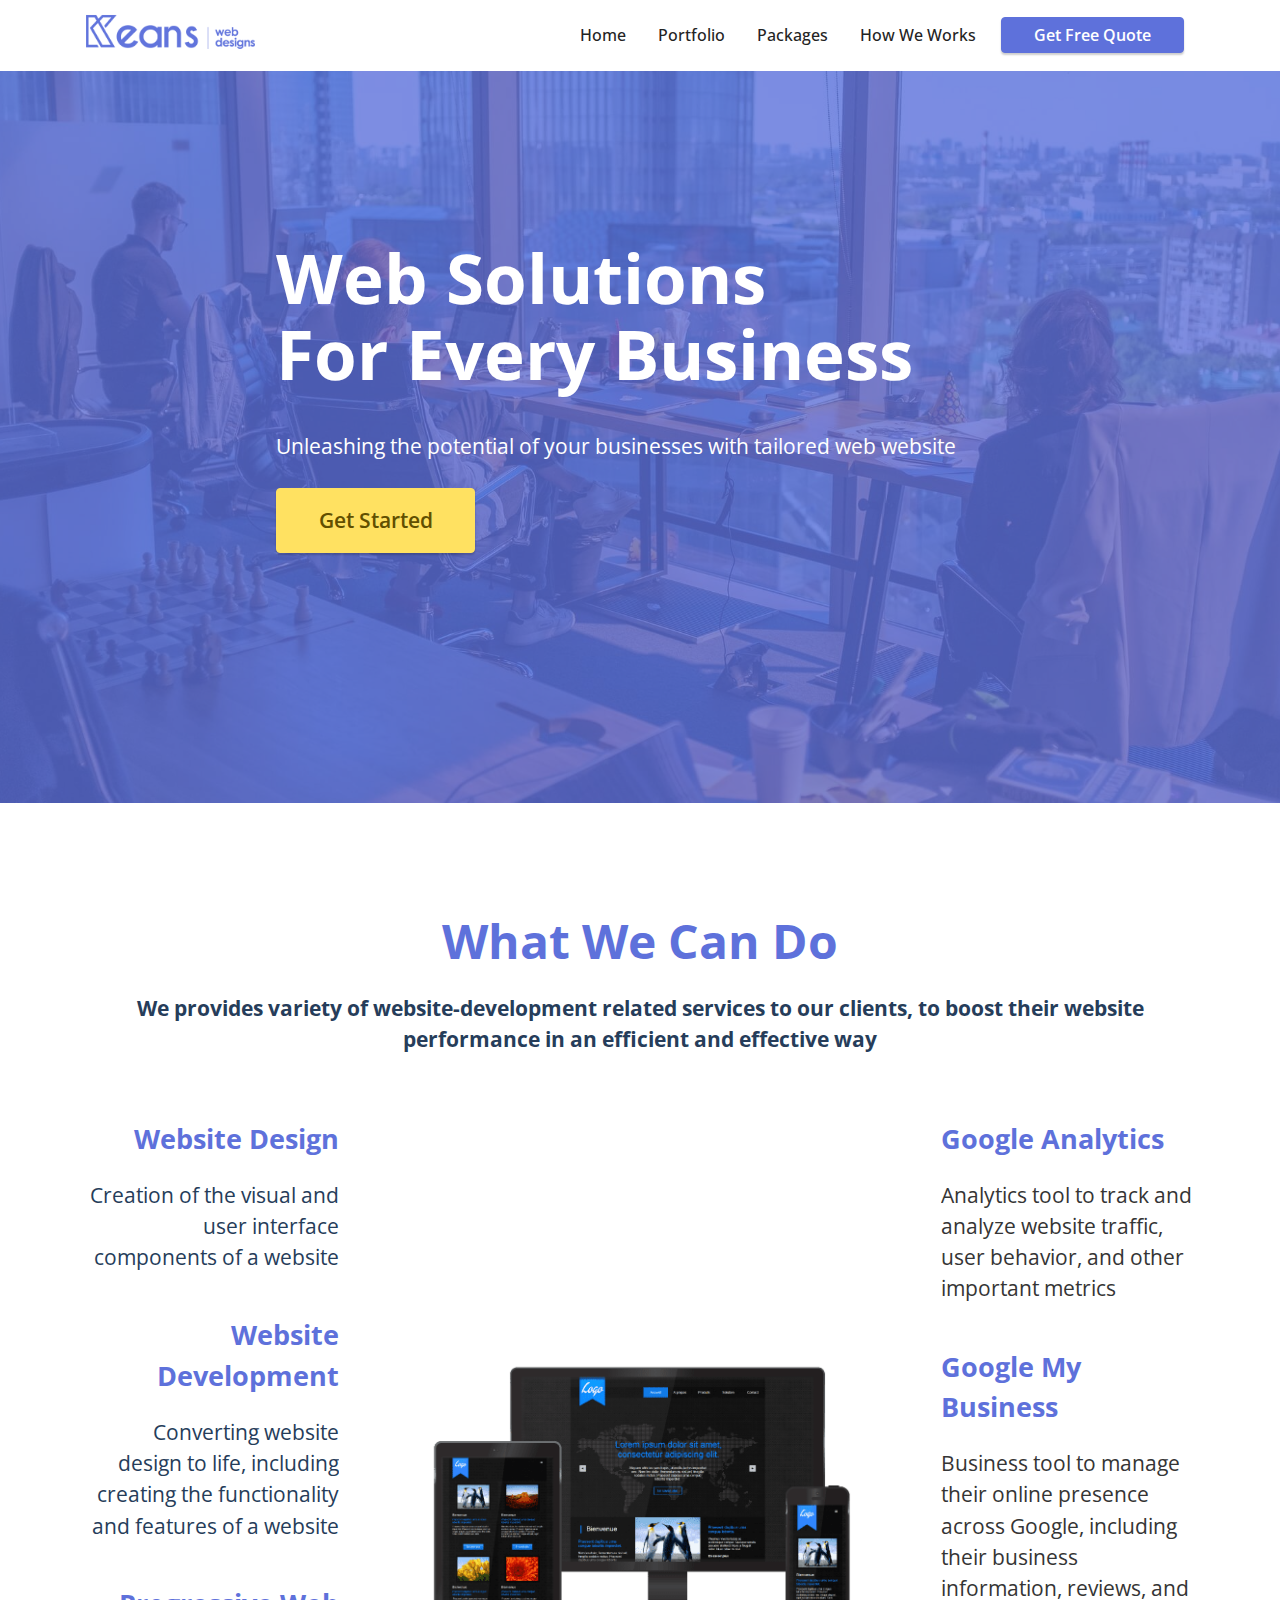
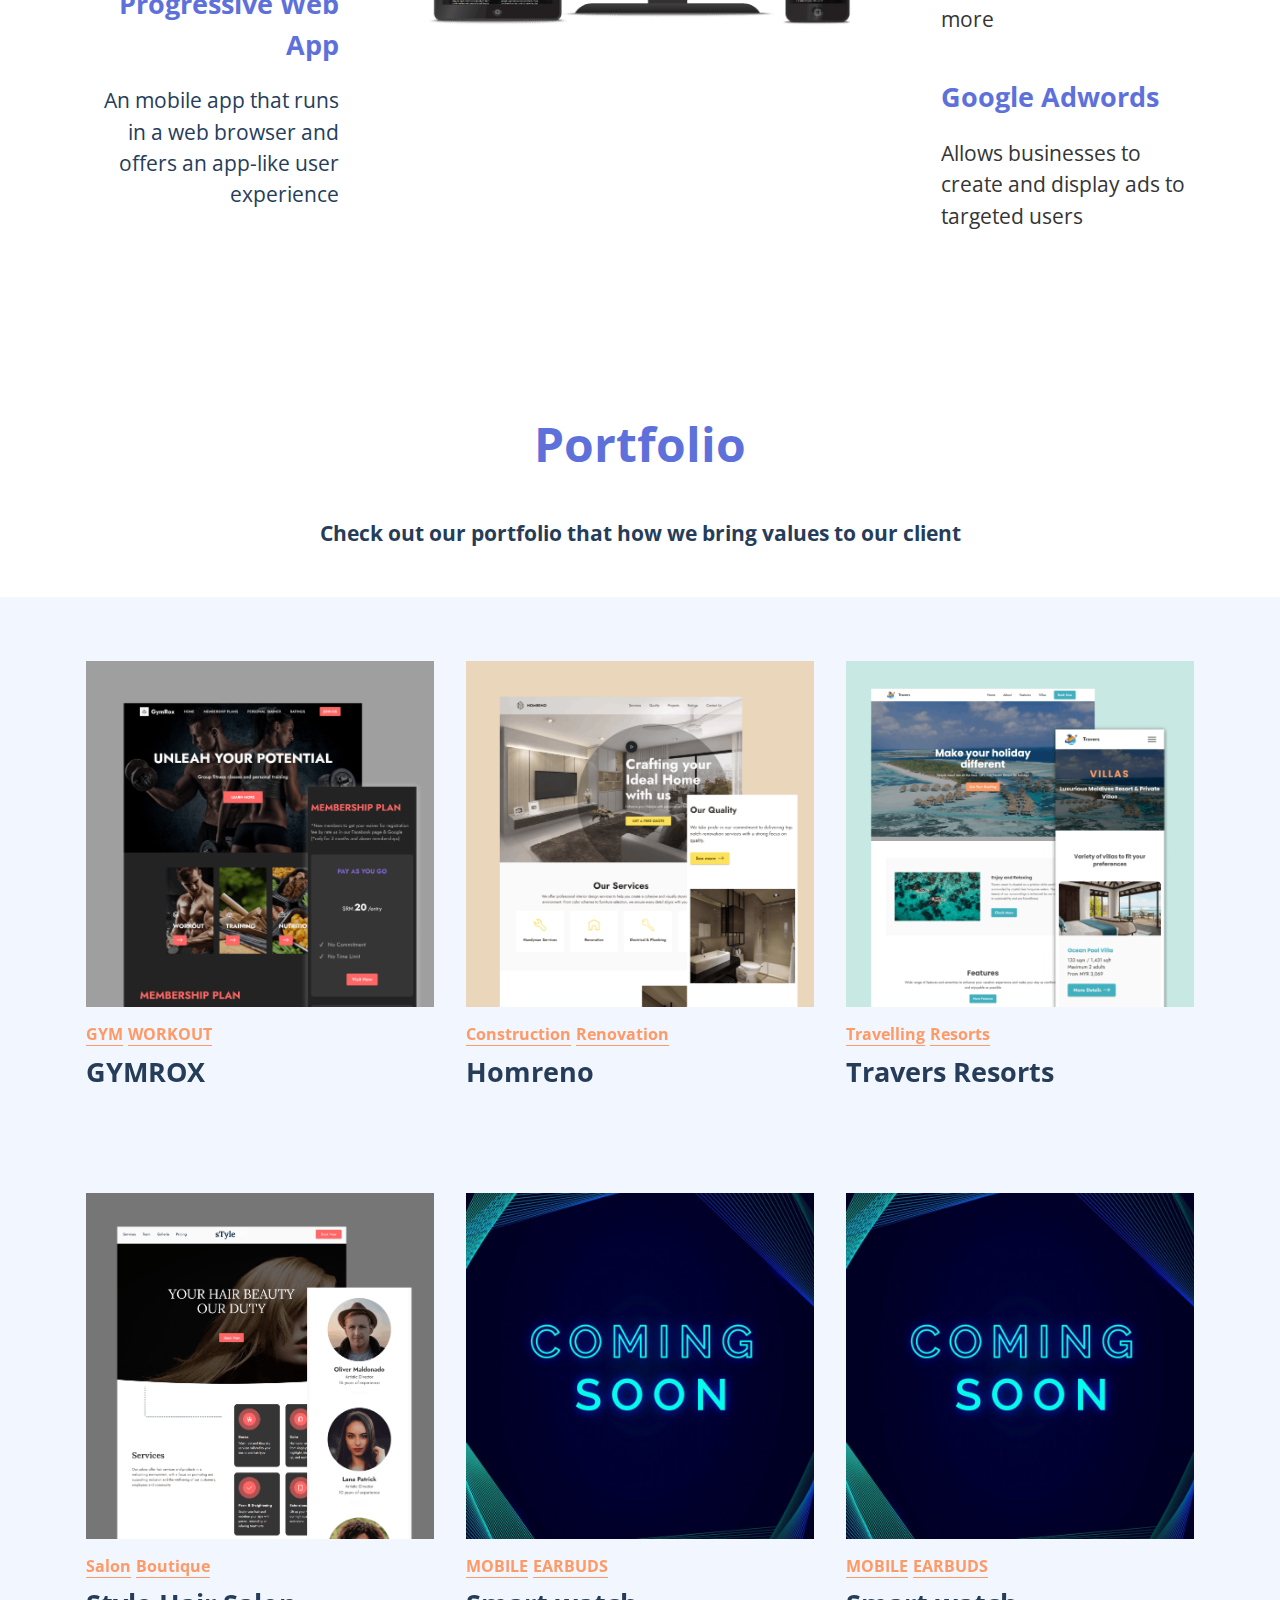
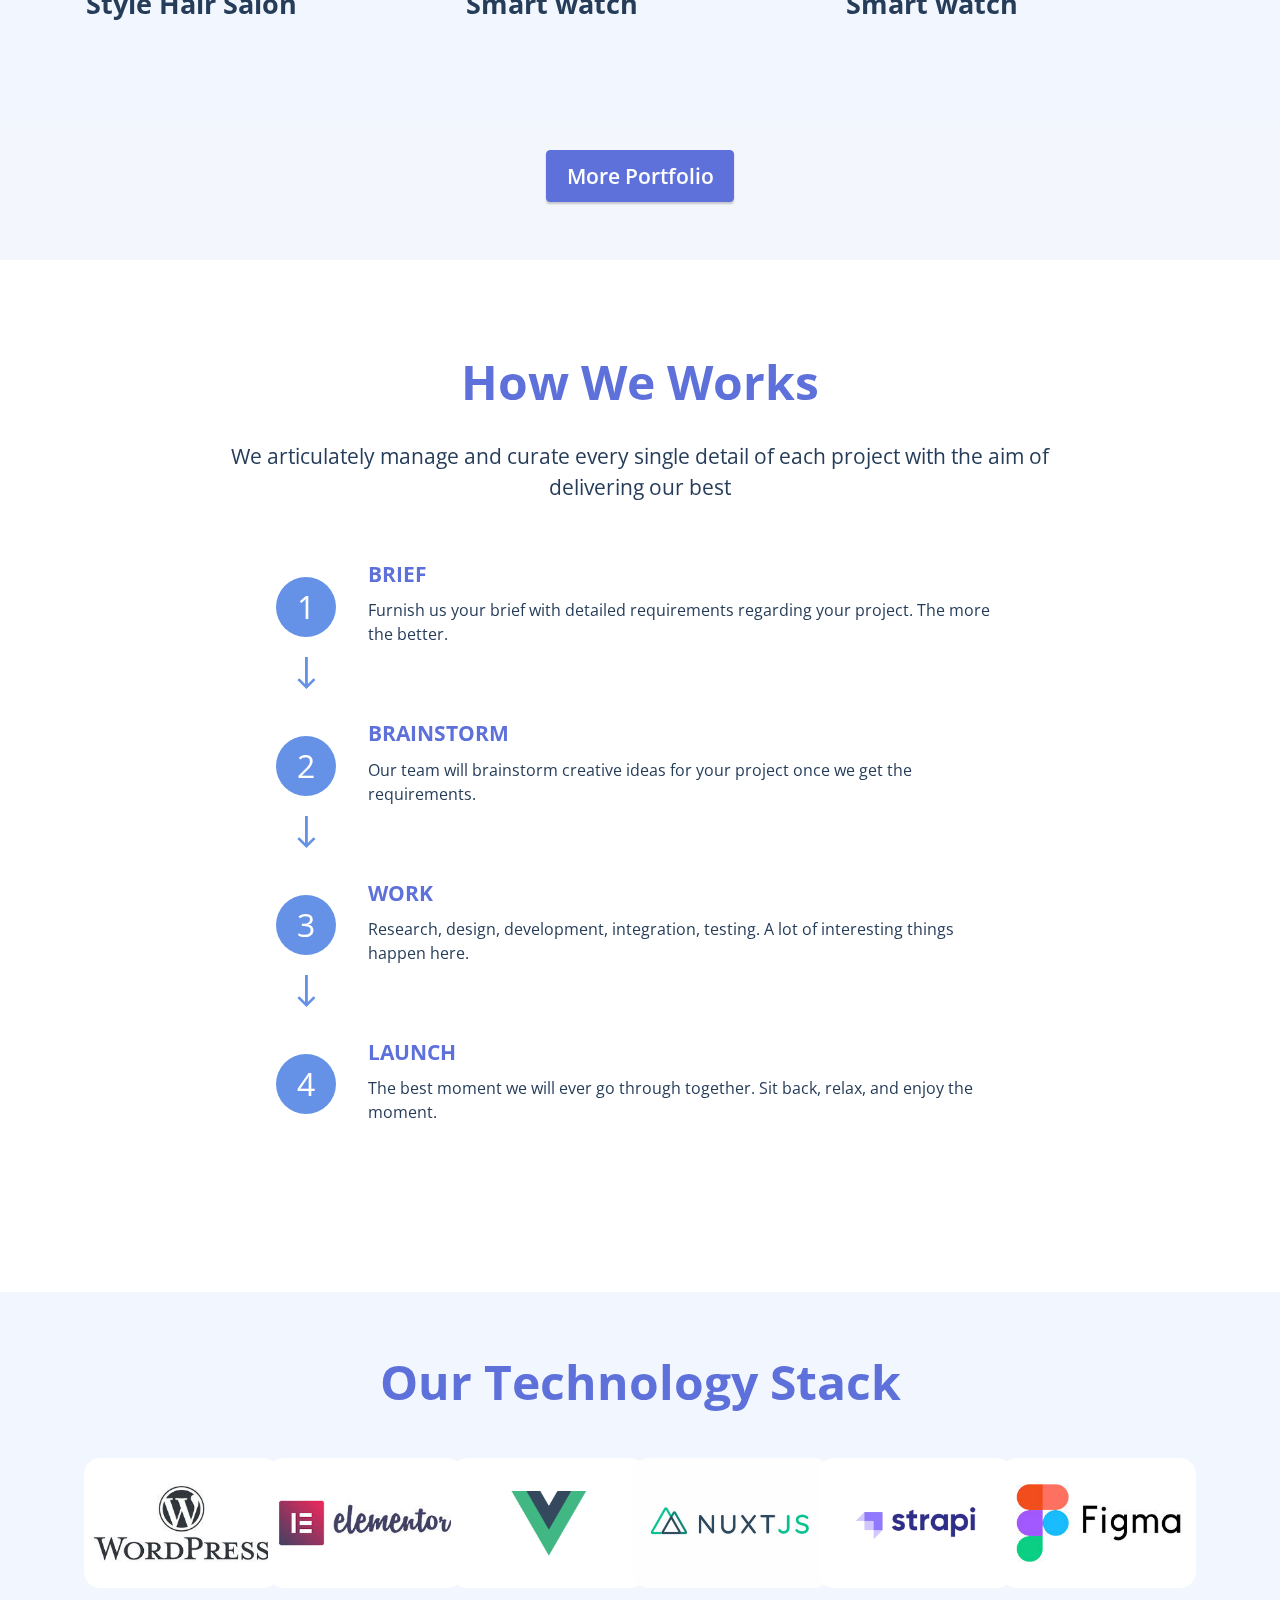
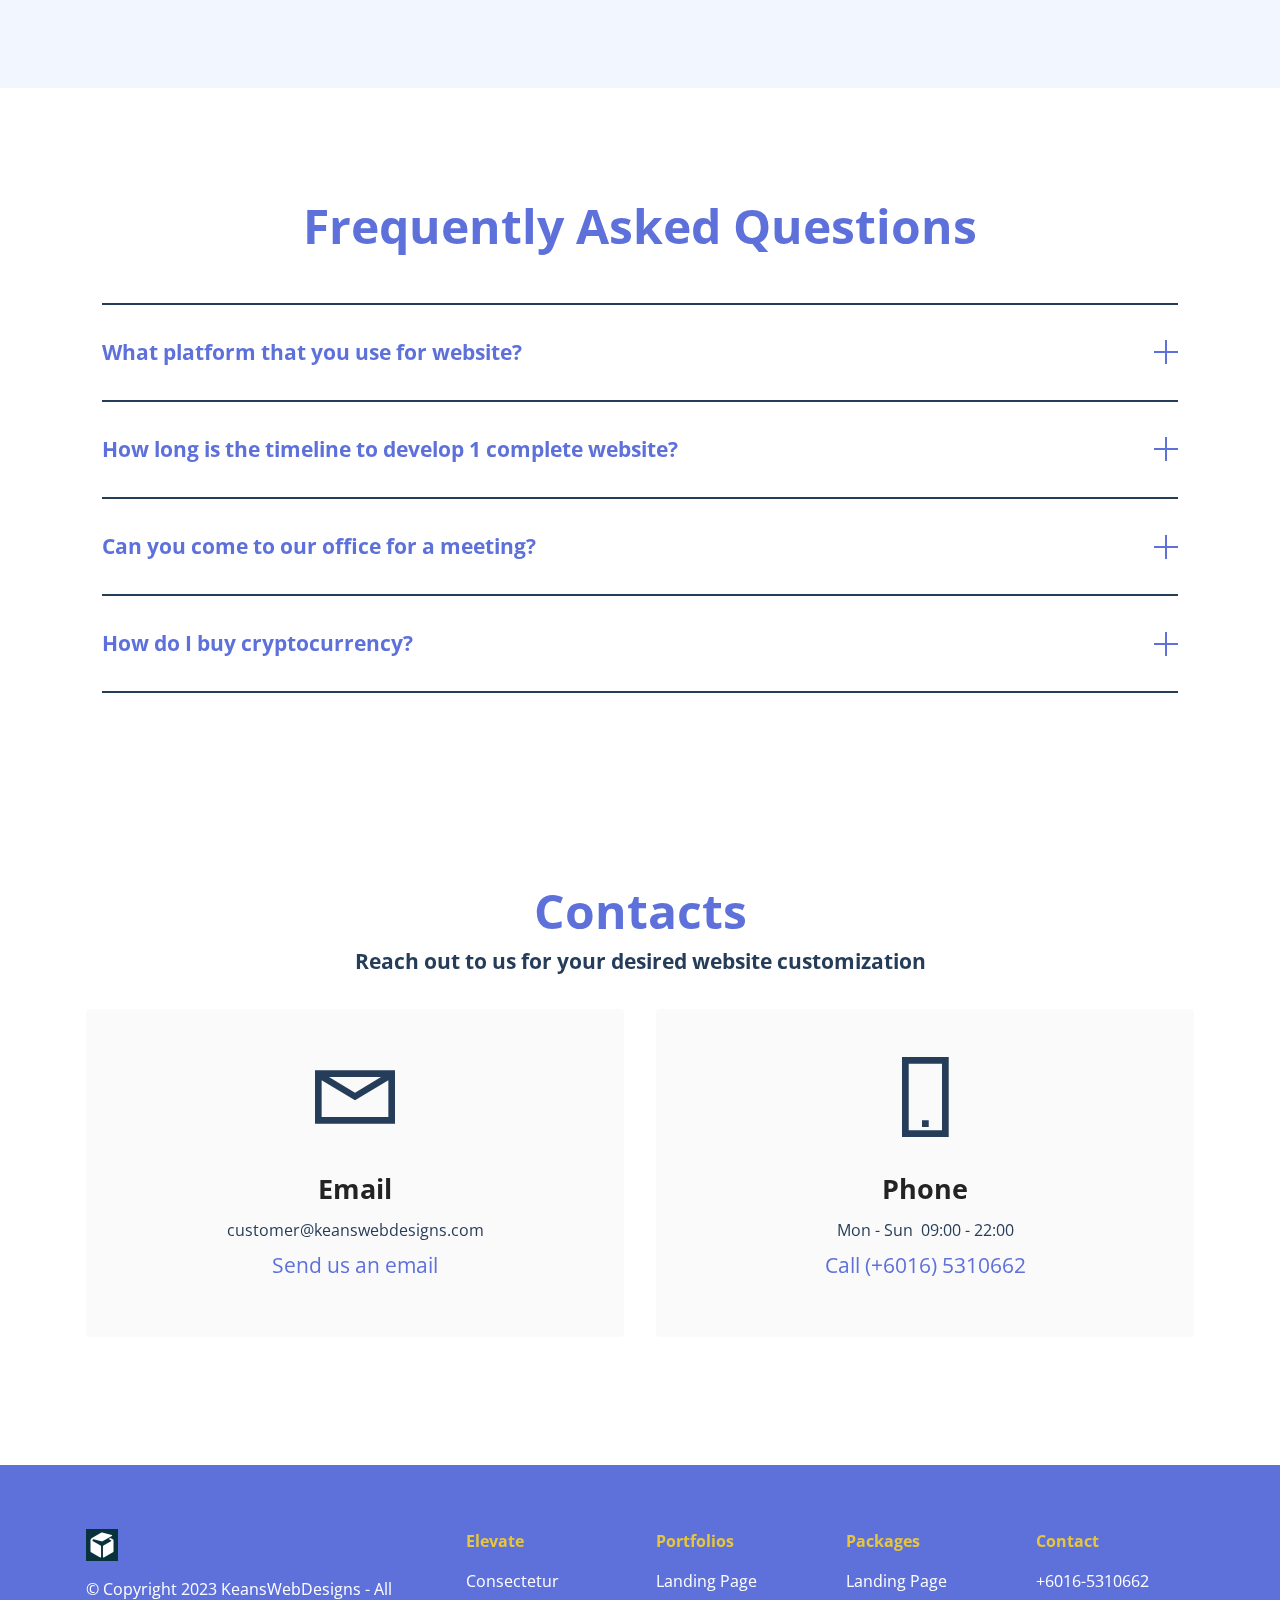
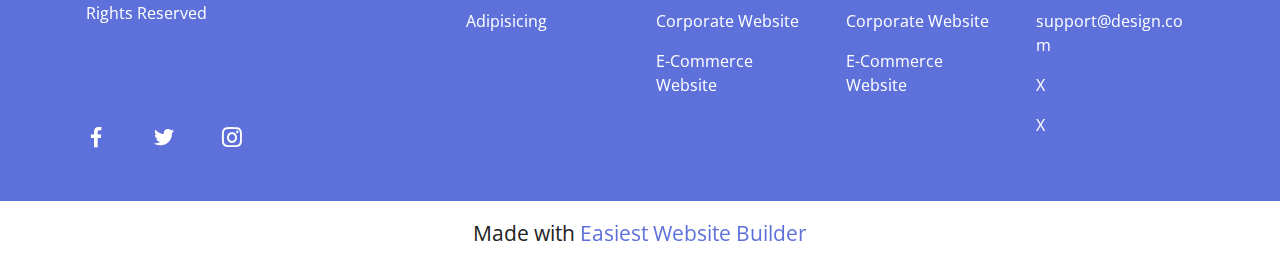
==== commit efd59bd8: "create github pages" ====
--- a/index.html
+++ b/index.html
@@ -609,7 +609,7 @@
                             <strong>Email</strong>
                         </h4>
                         <p class="mbr-text mbr-fonts-style mb-2 display-4">
-                            customer@keansdesign.com</p>
+                            customer@keanswebdesigns.com</p>
                         <h5 class="link mbr-fonts-style display-7"><a href="mailto:info@site.com" class="text-primary">Send us an
                                 email</a>
                         </h5>
@@ -714,7 +714,7 @@
             </div>
         </div>
     </div>
-</section><section class="display-7" style="padding: 0;align-items: center;justify-content: center;flex-wrap: wrap;    align-content: center;display: flex;position: relative;height: 4rem;"><a href="https://mobiri.se/2996739" style="flex: 1 1;height: 4rem;position: absolute;width: 100%;z-index: 1;"><img alt="" style="height: 4rem;" src="[data-uri]"></a><p style="margin: 0;text-align: center;" class="display-7">Built with &#8204;</p><a style="z-index:1" href="https://mobirise.com"> Website Builder Software</a></section><script src="assets/bootstrap/js/bootstrap.bundle.min.js"></script>  <script src="assets/parallax/jarallax.js"></script>  <script src="assets/smoothscroll/smooth-scroll.js"></script>  <script src="assets/ytplayer/index.js"></script>  <script src="assets/dropdown/js/navbar-dropdown.js"></script>  <script src="assets/mbr-switch-arrow/mbr-switch-arrow.js"></script>  <script src="assets/theme/js/script.js"></script>  
+</section><section class="display-7" style="padding: 0;align-items: center;justify-content: center;flex-wrap: wrap;    align-content: center;display: flex;position: relative;height: 4rem;"><a href="https://mobiri.se/2996739" style="flex: 1 1;height: 4rem;position: absolute;width: 100%;z-index: 1;"><img alt="" style="height: 4rem;" src="[data-uri]"></a><p style="margin: 0;text-align: center;" class="display-7">Made with &#8204;</p><a style="z-index:1" href="https://mobirise.com/builder/easiest-website-builder.html">Easiest Website Builder</a></section><script src="assets/bootstrap/js/bootstrap.bundle.min.js"></script>  <script src="assets/parallax/jarallax.js"></script>  <script src="assets/smoothscroll/smooth-scroll.js"></script>  <script src="assets/ytplayer/index.js"></script>  <script src="assets/dropdown/js/navbar-dropdown.js"></script>  <script src="assets/mbr-switch-arrow/mbr-switch-arrow.js"></script>  <script src="assets/theme/js/script.js"></script>  
   
   
 </body>
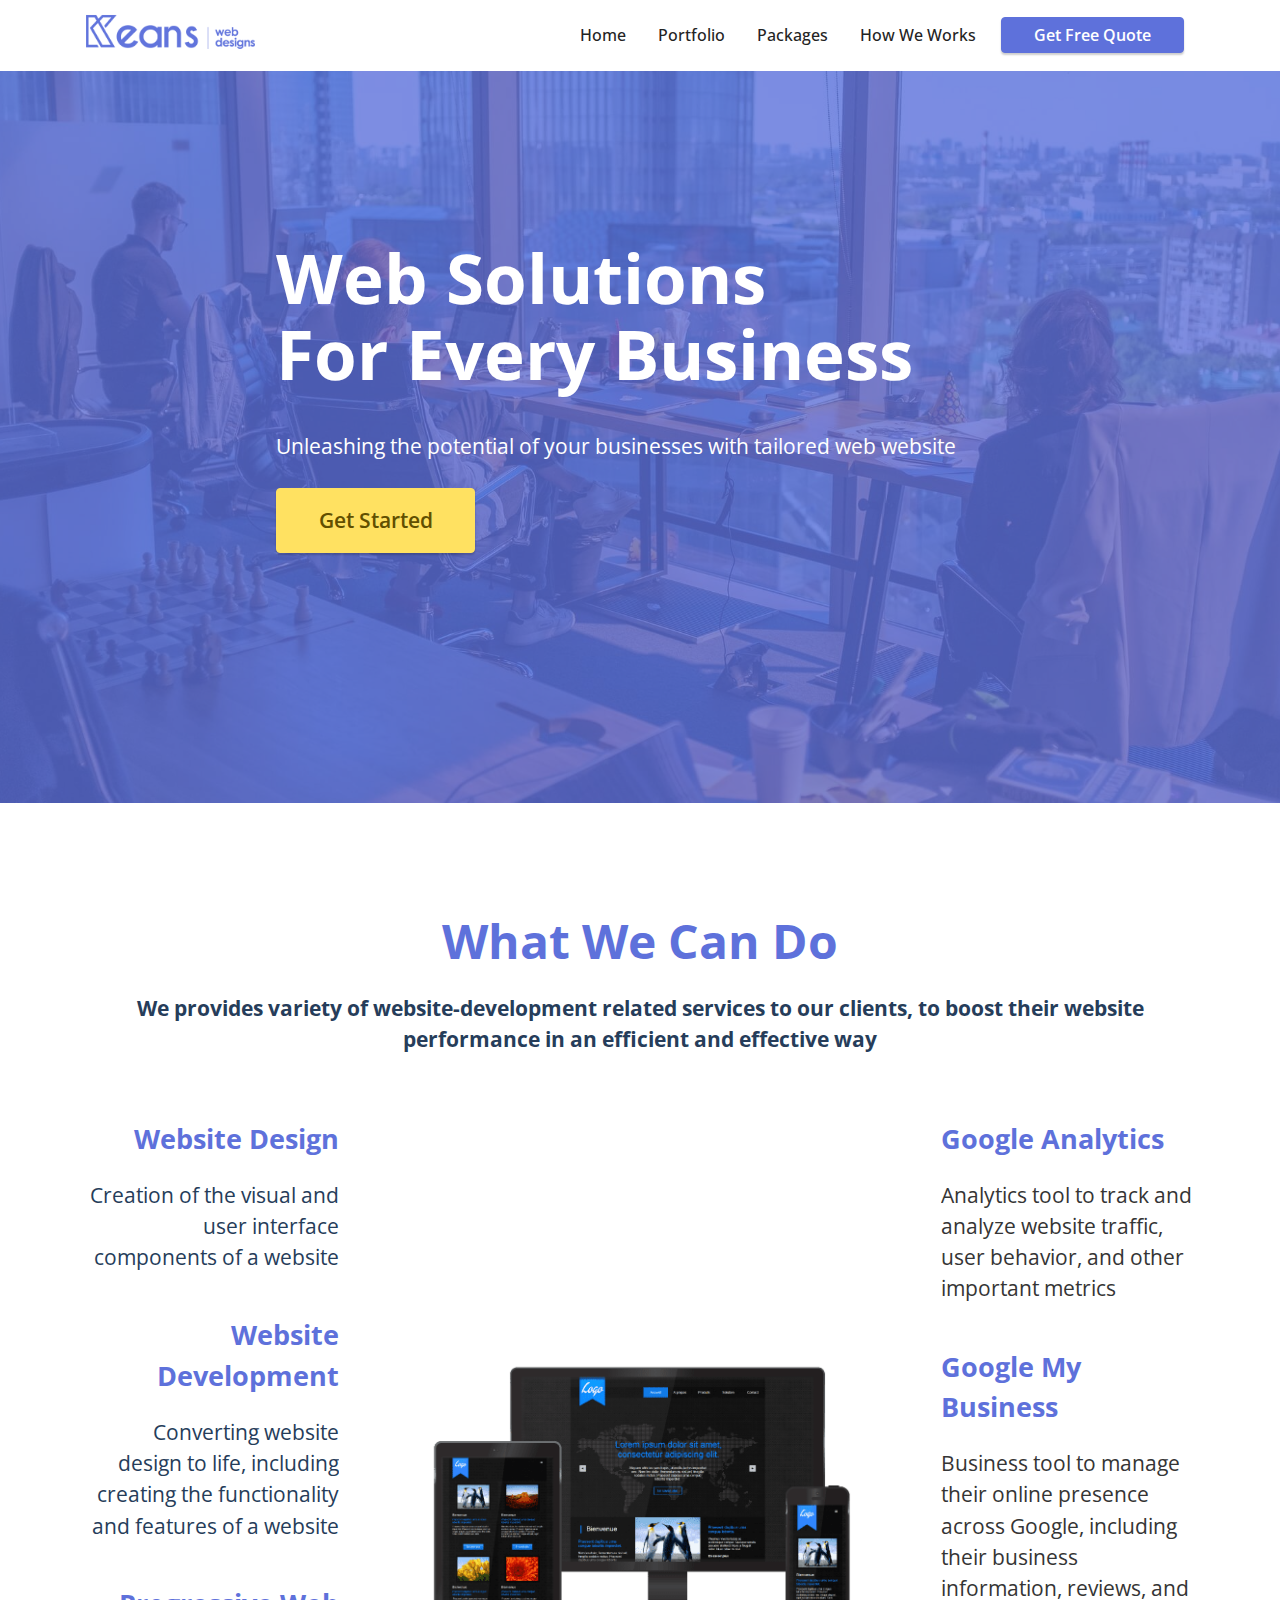
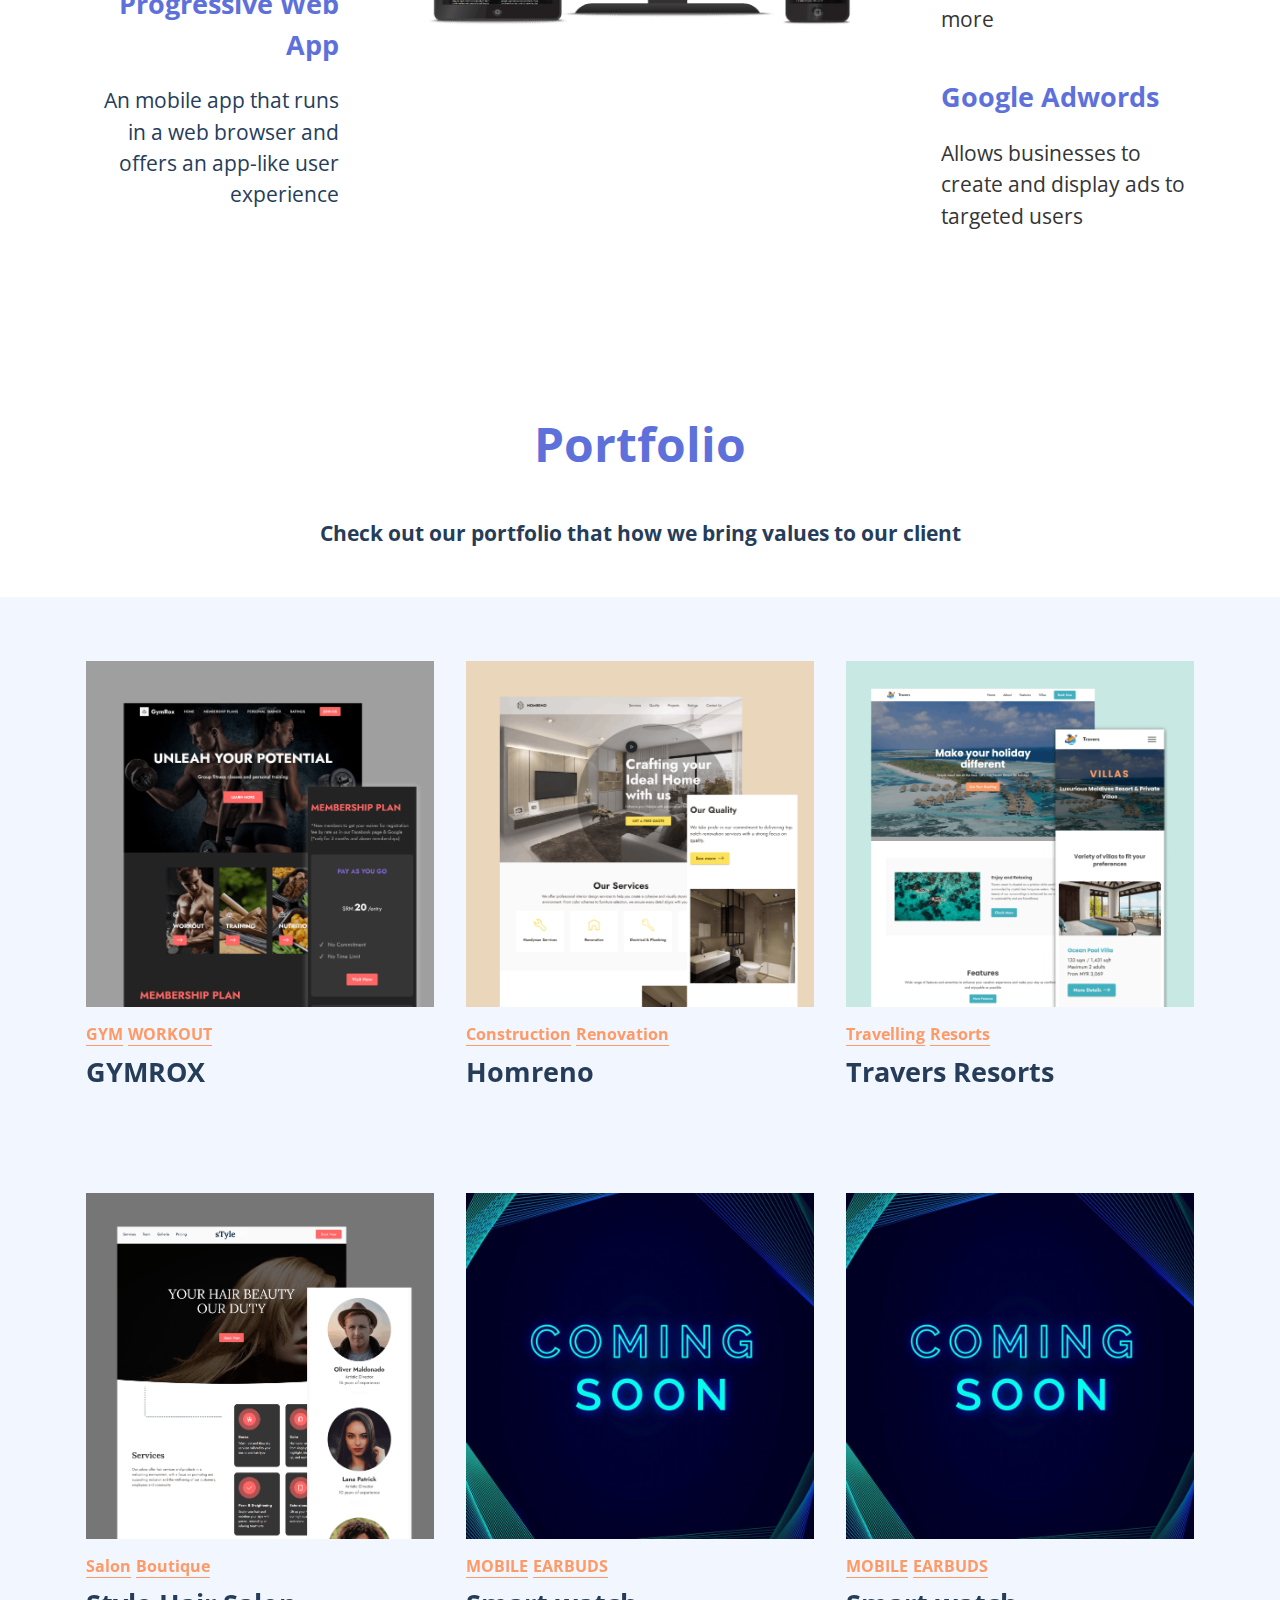
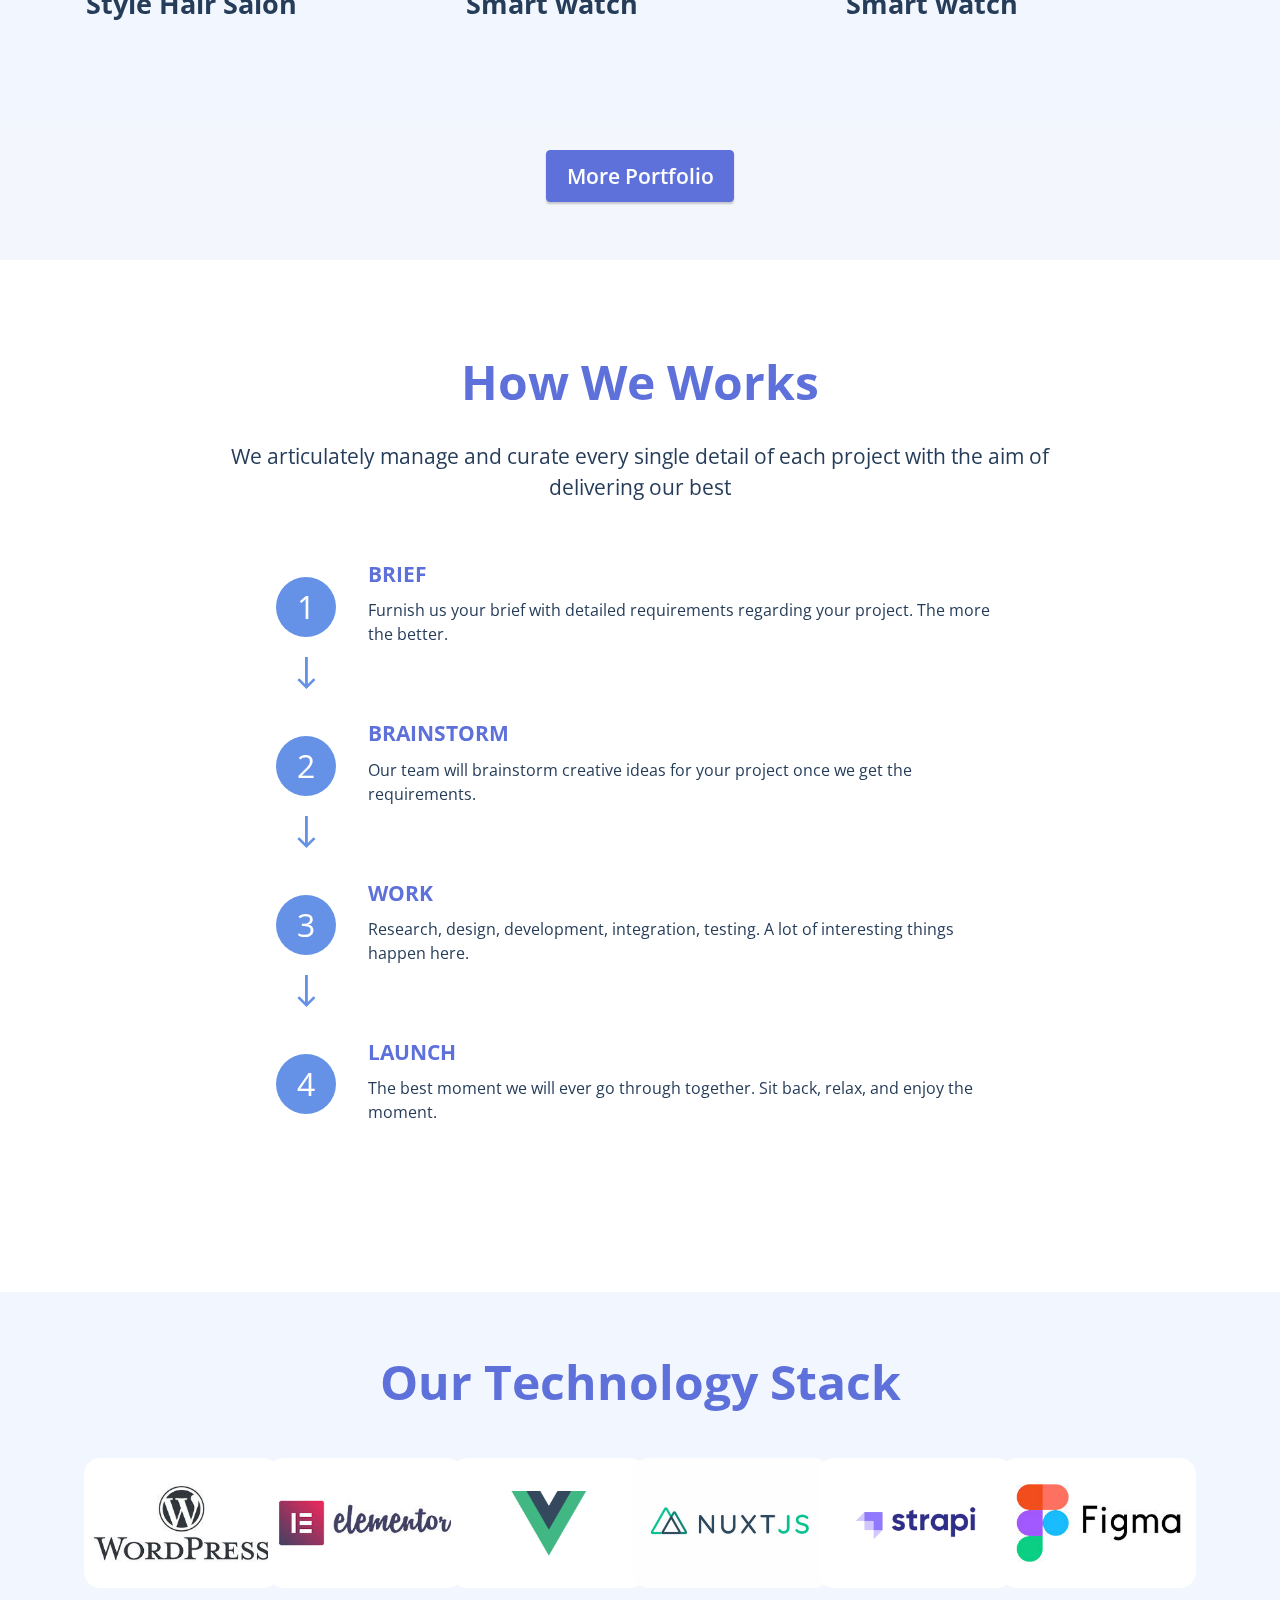
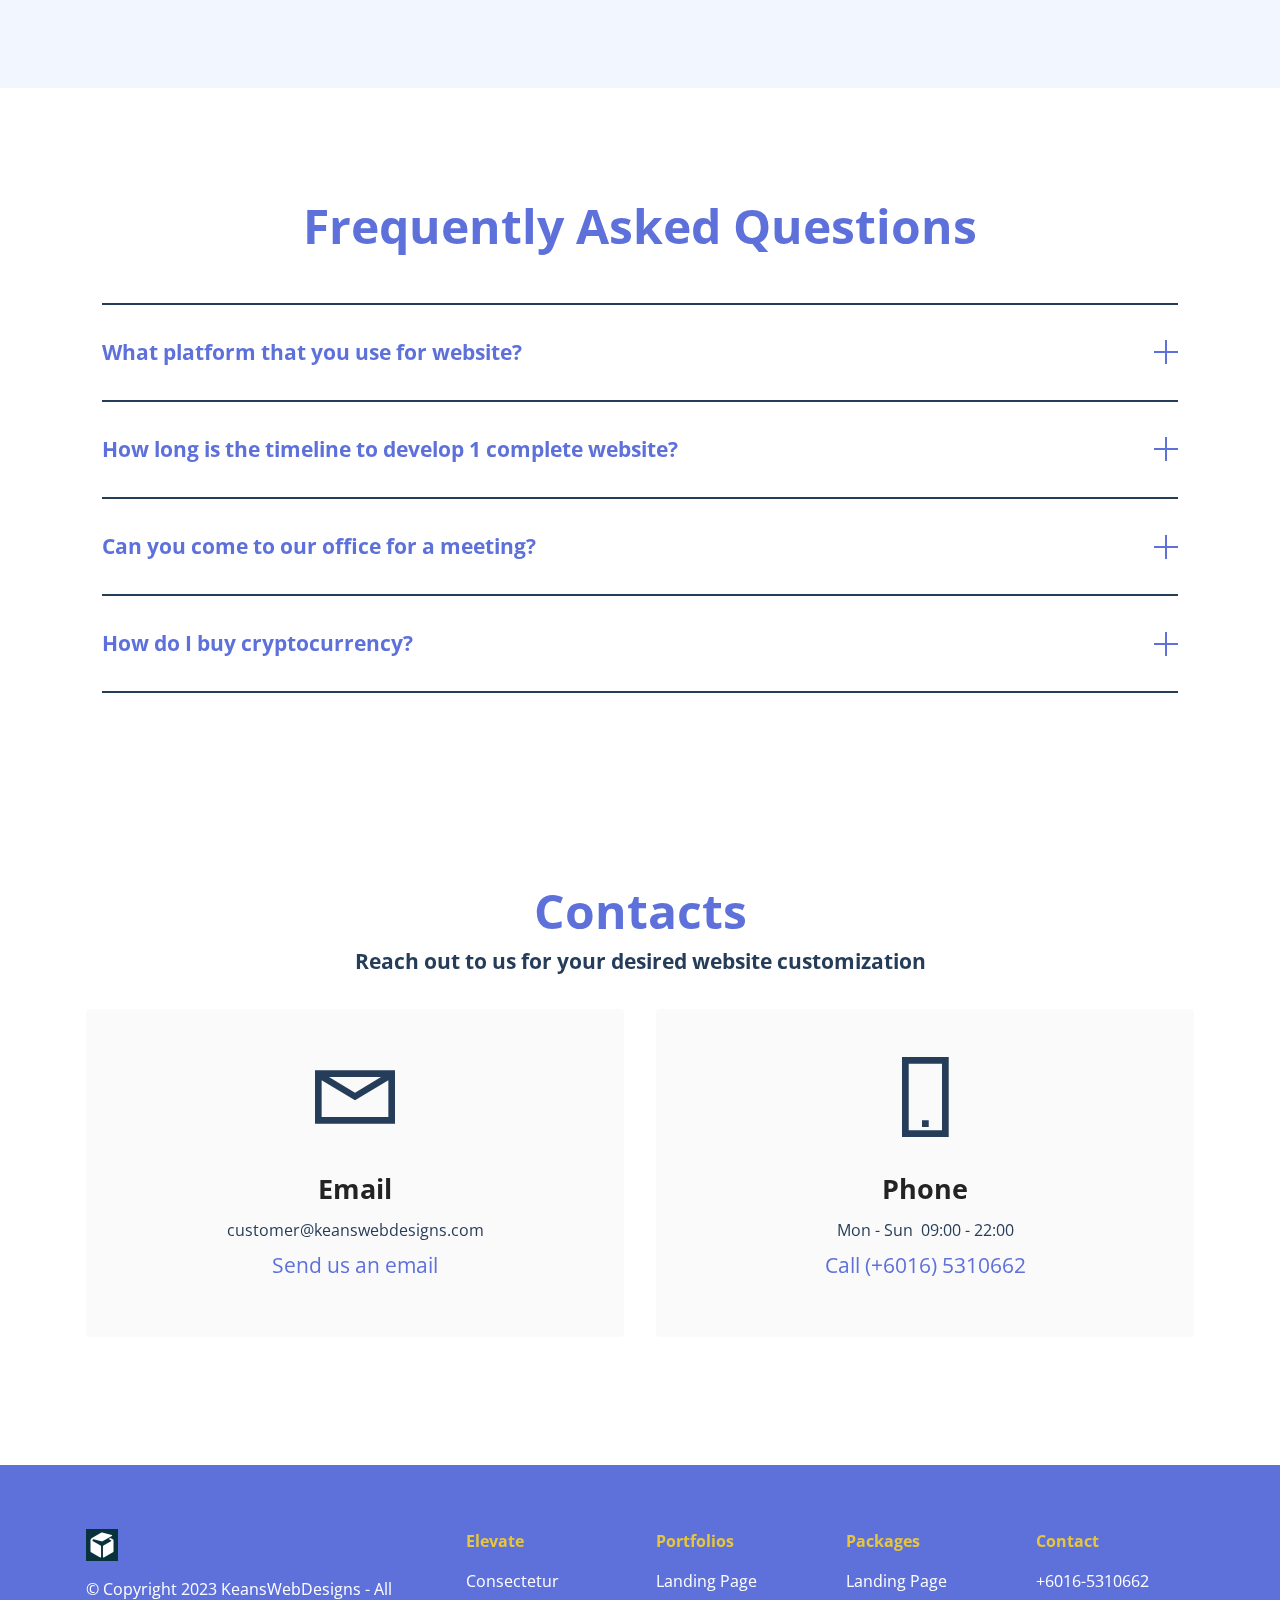
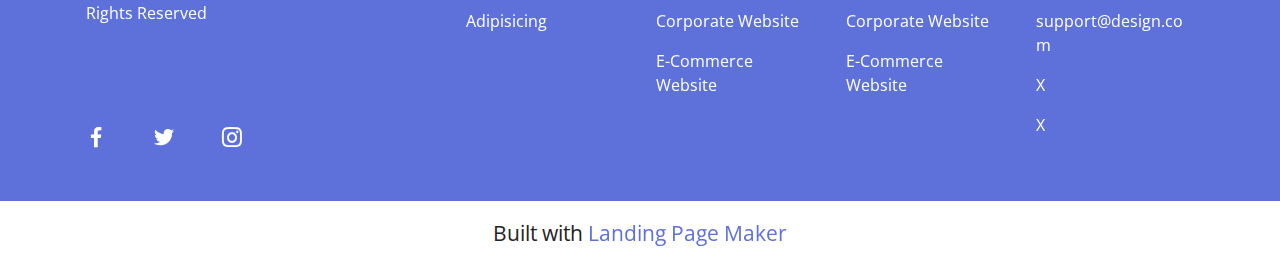
==== commit b8b1e601: "create github pages" ====
--- a/index.html
+++ b/index.html
@@ -221,7 +221,7 @@
             </div>
             <div class="col-12 col-lg-4 col-md-6 item features-image">
                 <div class="item-wrapper">
-                    <a class="item-img" href="#">
+                    <a class="item-img" href="https://keans630.github.io/travers/" target="_blank">
                         <img src="assets/images/group-1-816x791.png" alt="Mobirise Website Builder" data-slide-to="2" data-bs-slide-to="2">
                         <div class="active-overlay"></div>
                     </a>
@@ -247,7 +247,7 @@
                 </div>
             </div><div class="col-12 col-lg-4 col-md-6 item features-image">
                 <div class="item-wrapper">
-                    <a class="item-img" href="#">
+                    <a class="item-img" href="https://keans630.github.io/stylehair/" target="_blank">
                         <img src="assets/images/bg1-815x789.png" alt="Mobirise Website Builder" data-slide-to="3" data-bs-slide-to="3">
                         <div class="active-overlay"></div>
                     </a>
@@ -714,7 +714,7 @@
             </div>
         </div>
     </div>
-</section><section class="display-7" style="padding: 0;align-items: center;justify-content: center;flex-wrap: wrap;    align-content: center;display: flex;position: relative;height: 4rem;"><a href="https://mobiri.se/2996739" style="flex: 1 1;height: 4rem;position: absolute;width: 100%;z-index: 1;"><img alt="" style="height: 4rem;" src="[data-uri]"></a><p style="margin: 0;text-align: center;" class="display-7">Made with &#8204;</p><a style="z-index:1" href="https://mobirise.com/builder/easiest-website-builder.html">Easiest Website Builder</a></section><script src="assets/bootstrap/js/bootstrap.bundle.min.js"></script>  <script src="assets/parallax/jarallax.js"></script>  <script src="assets/smoothscroll/smooth-scroll.js"></script>  <script src="assets/ytplayer/index.js"></script>  <script src="assets/dropdown/js/navbar-dropdown.js"></script>  <script src="assets/mbr-switch-arrow/mbr-switch-arrow.js"></script>  <script src="assets/theme/js/script.js"></script>  
+</section><section class="display-7" style="padding: 0;align-items: center;justify-content: center;flex-wrap: wrap;    align-content: center;display: flex;position: relative;height: 4rem;"><a href="https://mobiri.se/2996739" style="flex: 1 1;height: 4rem;position: absolute;width: 100%;z-index: 1;"><img alt="" style="height: 4rem;" src="[data-uri]"></a><p style="margin: 0;text-align: center;" class="display-7">Built with &#8204;</p><a style="z-index:1" href="https://mobirise.com/builder/landing-page-builder.html">Landing Page Maker</a></section><script src="assets/bootstrap/js/bootstrap.bundle.min.js"></script>  <script src="assets/parallax/jarallax.js"></script>  <script src="assets/smoothscroll/smooth-scroll.js"></script>  <script src="assets/ytplayer/index.js"></script>  <script src="assets/dropdown/js/navbar-dropdown.js"></script>  <script src="assets/mbr-switch-arrow/mbr-switch-arrow.js"></script>  <script src="assets/theme/js/script.js"></script>  
   
   
 </body>
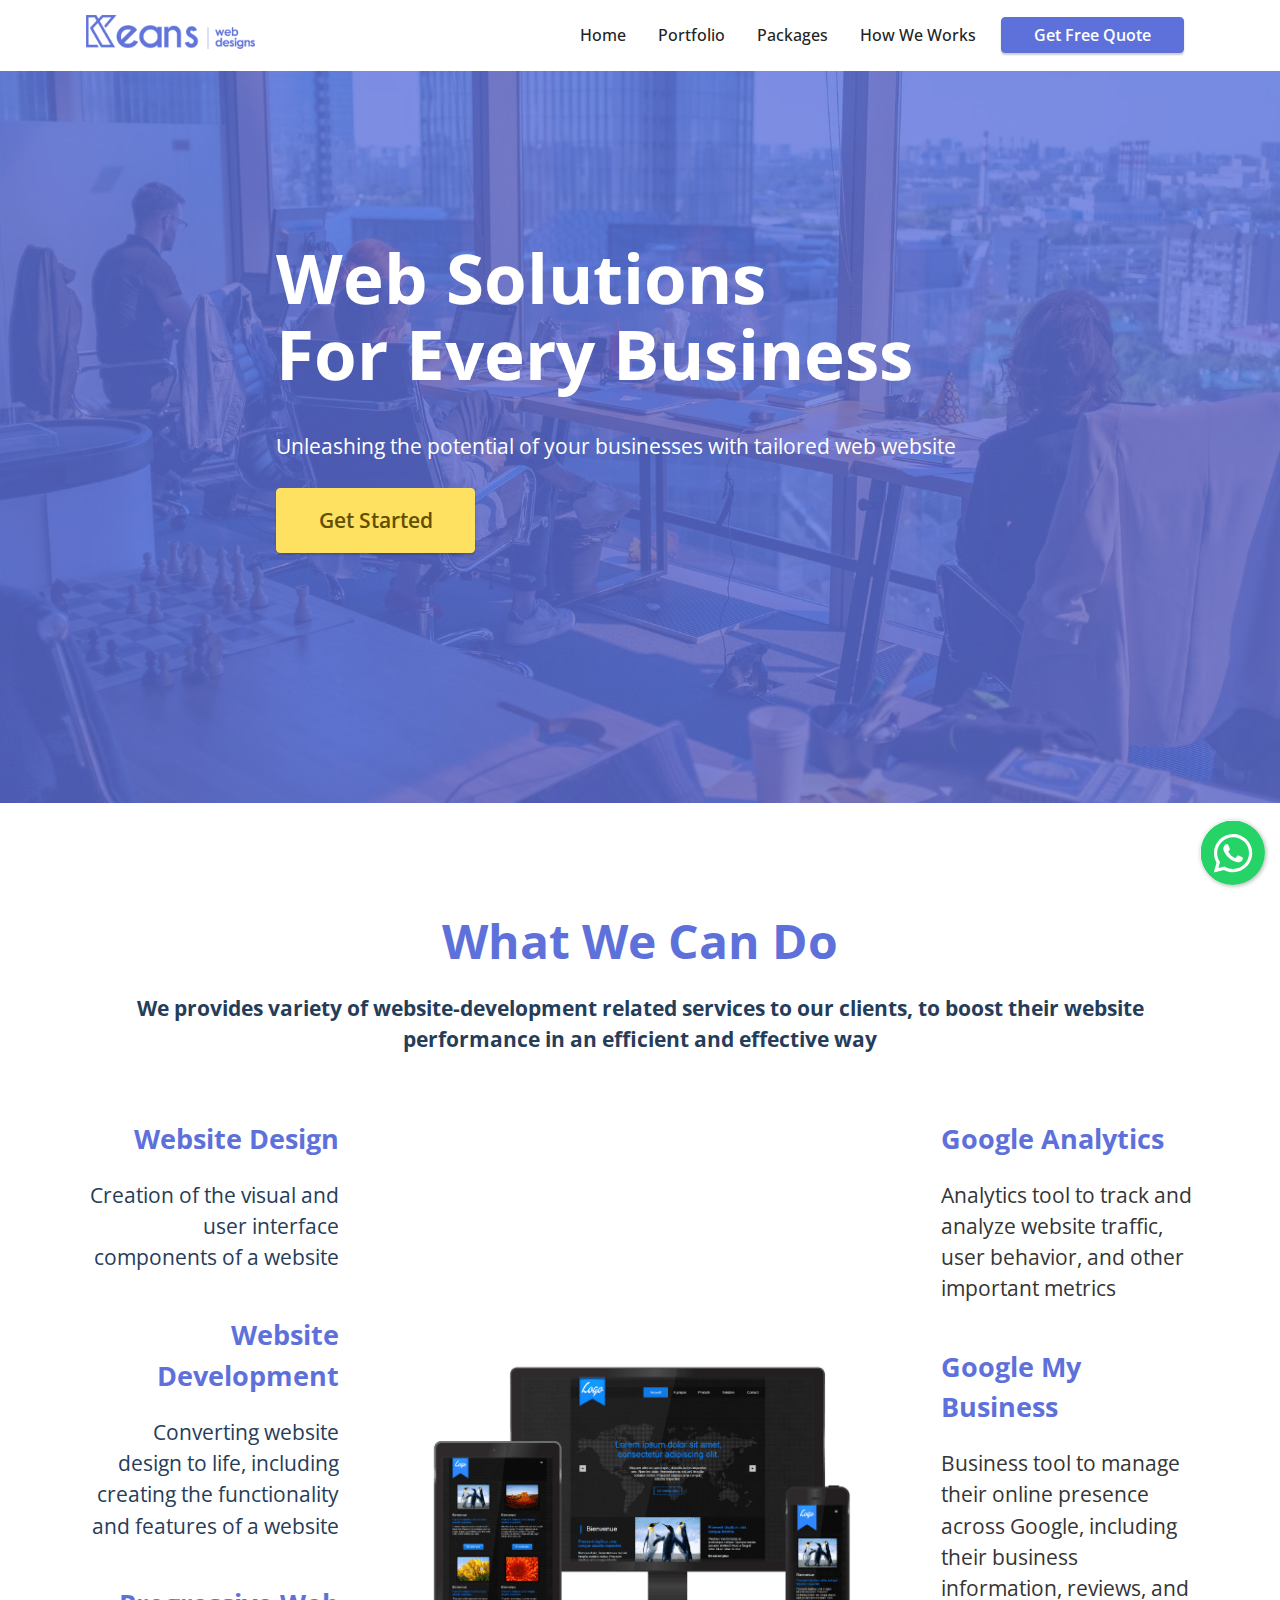
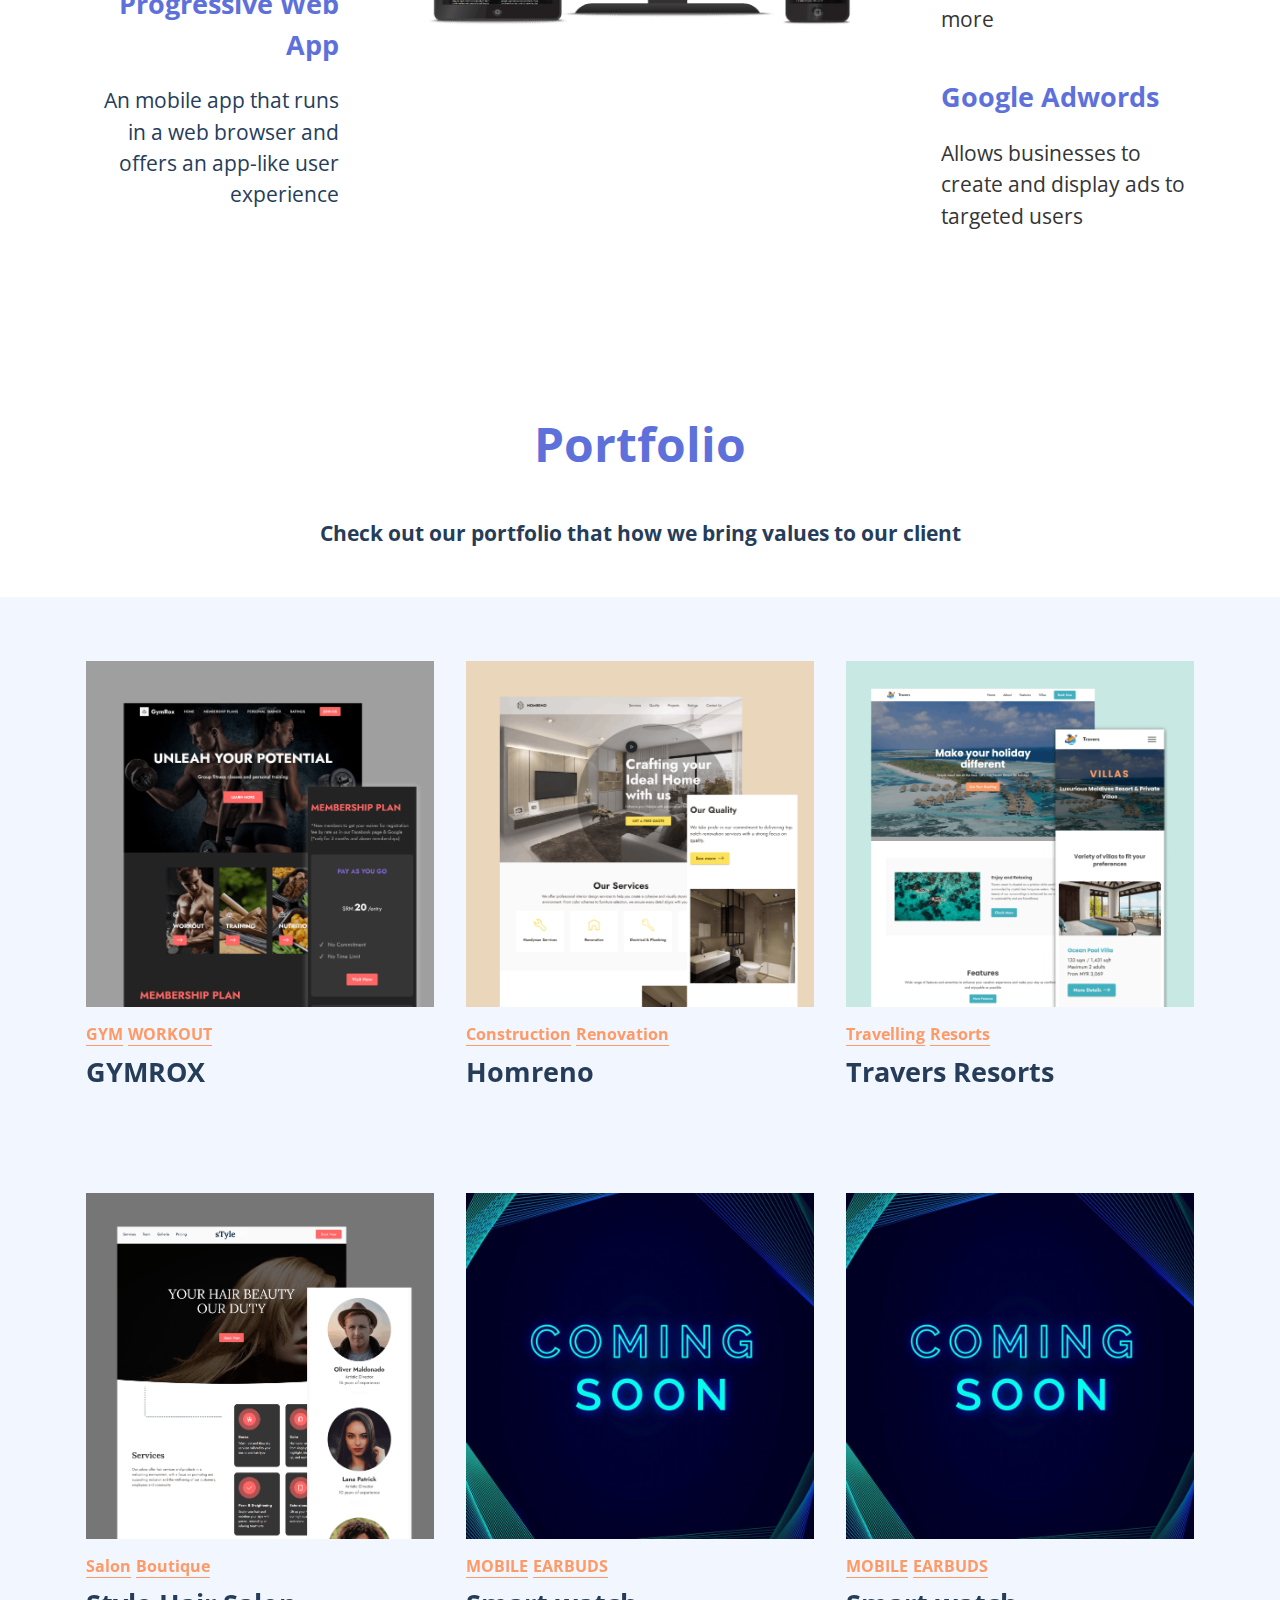
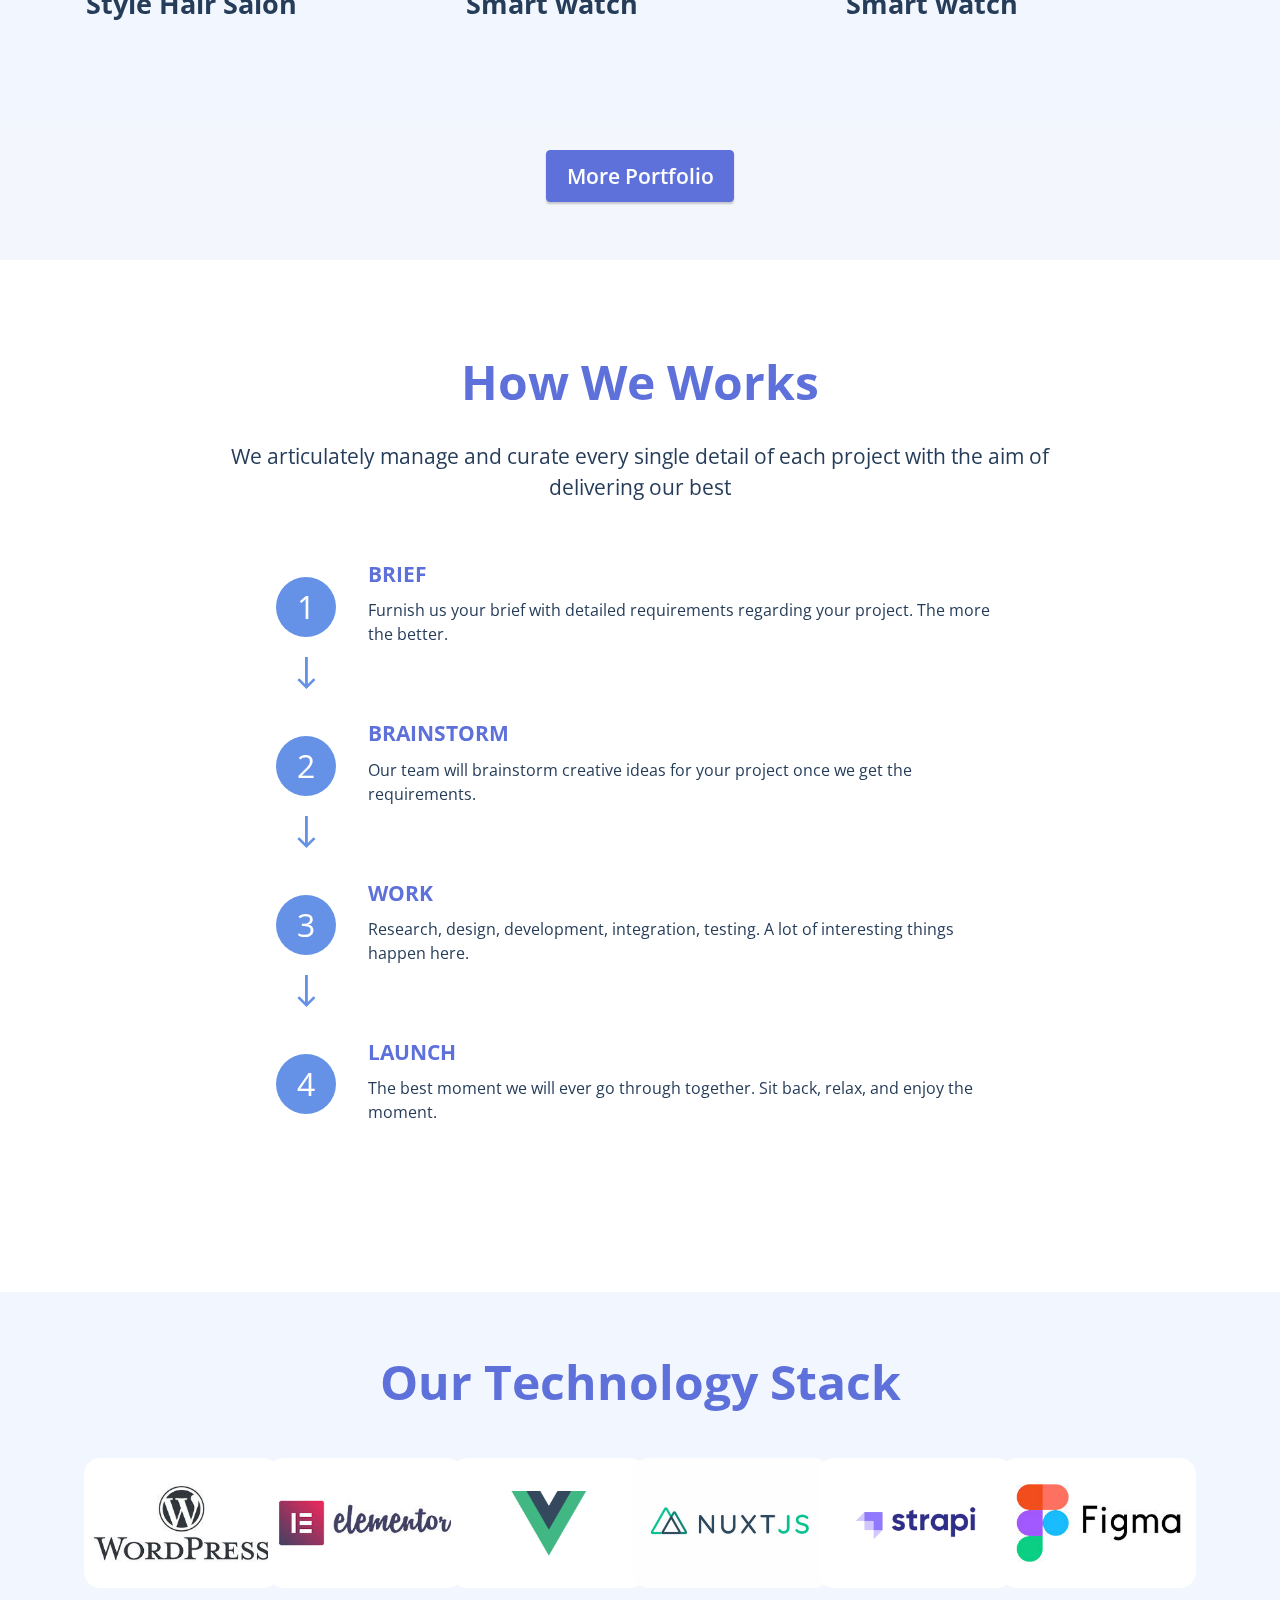
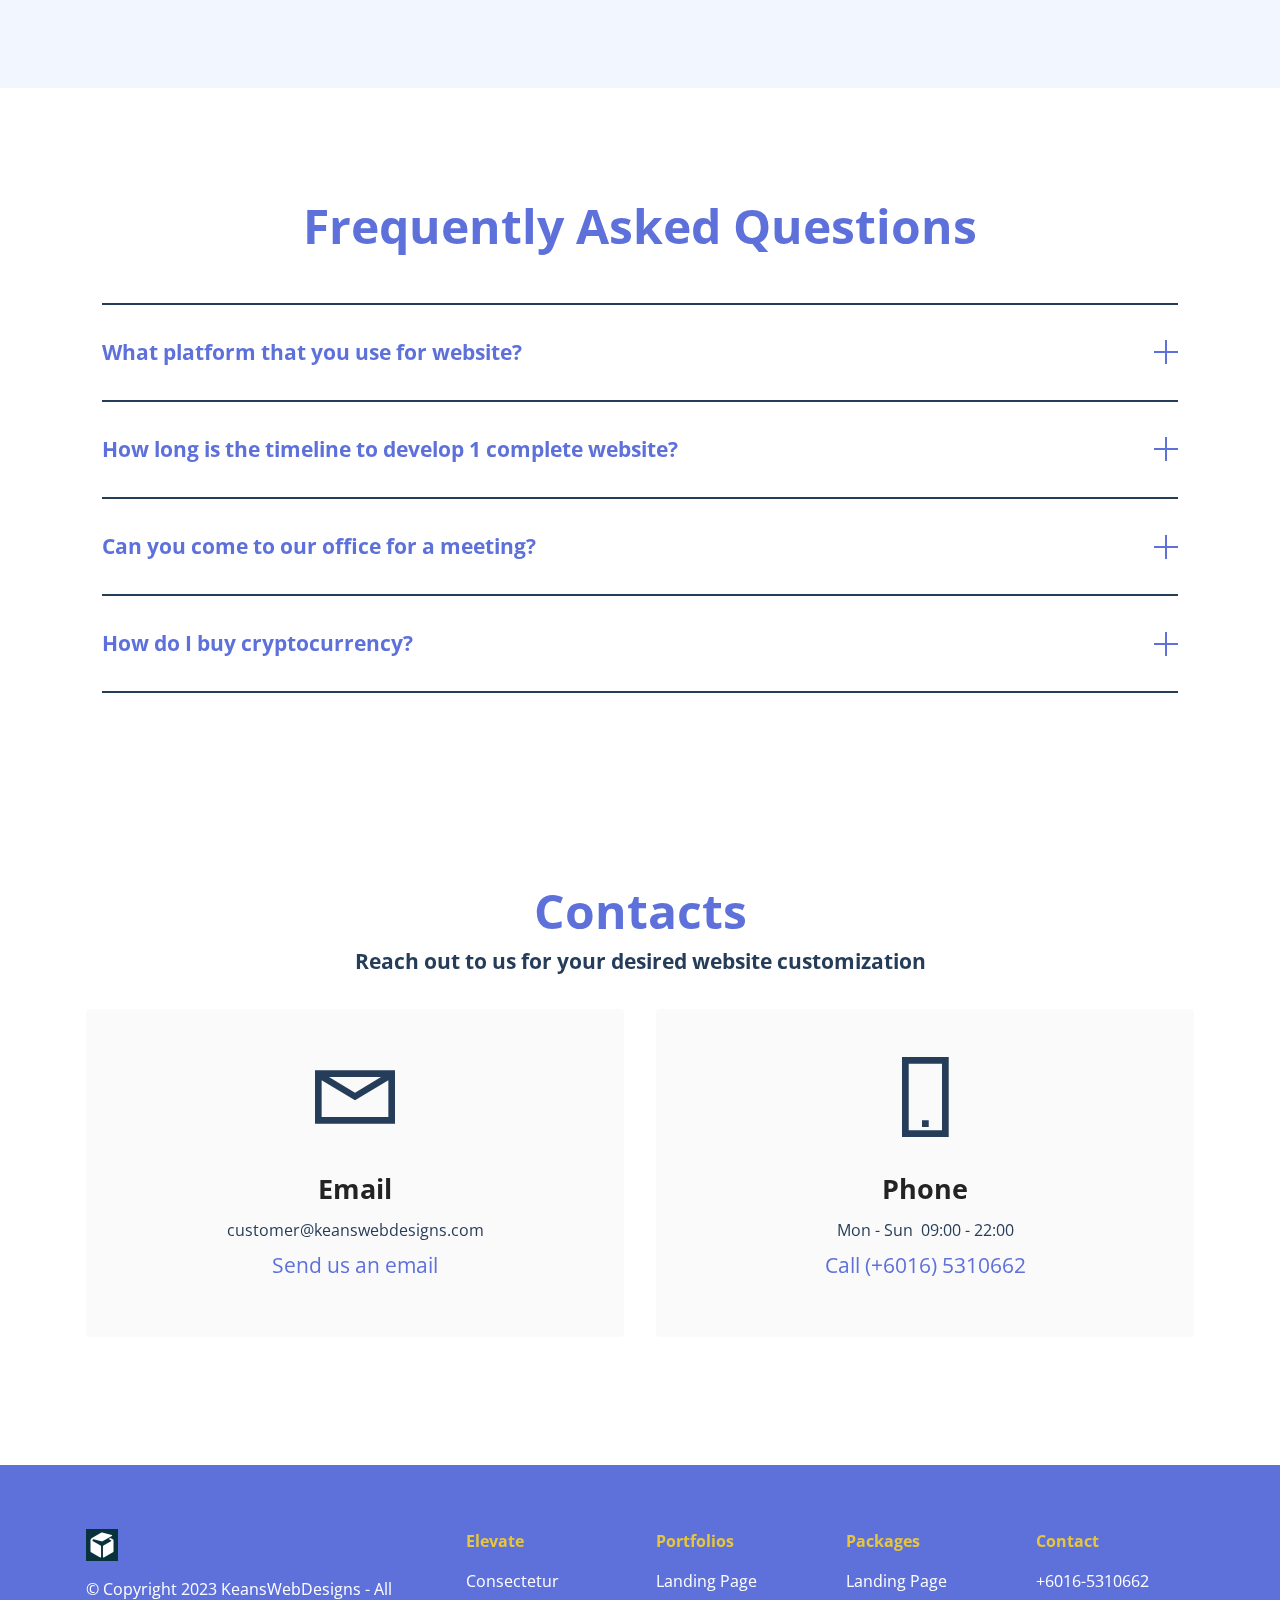
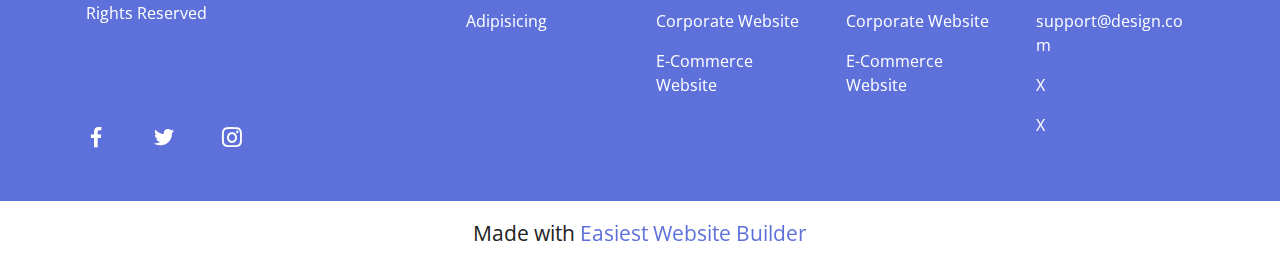
==== commit 235bd8e7: "create github pages" ====
--- a/index.html
+++ b/index.html
@@ -17,6 +17,7 @@
   <link rel="stylesheet" href="assets/bootstrap/css/bootstrap-grid.min.css">
   <link rel="stylesheet" href="assets/bootstrap/css/bootstrap-reboot.min.css">
   <link rel="stylesheet" href="assets/parallax/jarallax.css">
+  <link rel="stylesheet" href="assets/chatbutton/floating-wpp.css">
   <link rel="stylesheet" href="assets/dropdown/css/style.css">
   <link rel="stylesheet" href="assets/socicon/css/styles.css">
   <link rel="stylesheet" href="assets/theme/css/style.css">
@@ -714,8 +715,13 @@
             </div>
         </div>
     </div>
-</section><section class="display-7" style="padding: 0;align-items: center;justify-content: center;flex-wrap: wrap;    align-content: center;display: flex;position: relative;height: 4rem;"><a href="https://mobiri.se/2996739" style="flex: 1 1;height: 4rem;position: absolute;width: 100%;z-index: 1;"><img alt="" style="height: 4rem;" src="[data-uri]"></a><p style="margin: 0;text-align: center;" class="display-7">Built with &#8204;</p><a style="z-index:1" href="https://mobirise.com/builder/landing-page-builder.html">Landing Page Maker</a></section><script src="assets/bootstrap/js/bootstrap.bundle.min.js"></script>  <script src="assets/parallax/jarallax.js"></script>  <script src="assets/smoothscroll/smooth-scroll.js"></script>  <script src="assets/ytplayer/index.js"></script>  <script src="assets/dropdown/js/navbar-dropdown.js"></script>  <script src="assets/mbr-switch-arrow/mbr-switch-arrow.js"></script>  <script src="assets/theme/js/script.js"></script>  
+</section><section class="display-7" style="padding: 0;align-items: center;justify-content: center;flex-wrap: wrap;    align-content: center;display: flex;position: relative;height: 4rem;"><a href="https://mobiri.se/2996739" style="flex: 1 1;height: 4rem;position: absolute;width: 100%;z-index: 1;"><img alt="" style="height: 4rem;" src="[data-uri]"></a><p style="margin: 0;text-align: center;" class="display-7">Made with &#8204;</p><a style="z-index:1" href="https://mobirise.com/builder/easiest-website-builder.html">Easiest Website Builder</a></section><script src="assets/bootstrap/js/bootstrap.bundle.min.js"></script>  <script src="assets/parallax/jarallax.js"></script>  <script src="assets/smoothscroll/smooth-scroll.js"></script>  <script src="assets/ytplayer/index.js"></script>  <script src="assets/chatbutton/floating-wpp.js"></script>  <script src="assets/chatbutton/script.js"></script>  <script src="assets/dropdown/js/navbar-dropdown.js"></script>  <script src="assets/mbr-switch-arrow/mbr-switch-arrow.js"></script>  <script src="assets/theme/js/script.js"></script>  
   
   
-</body>
+<div id="chatbutton-wa" data-phone="+60165310662" data-headertitle="👋 Chat with us on WhatsApp!" data-popupmessage="Hi!👋
+
+Type a message here. It will go straight to our phone! 🔥
+
+Mobirise Team" data-placeholder="Type here" data-position="left" data-headercolor="#39847a" data-backgroundcolor="#e5ddd5" data-autoopentimeout="5" data-size="65px"><div class="floating-wpp-button" style="width: 65px; height: 65px;"><div class="floating-wpp-button-image"><!--?xml version="1.0" encoding="UTF-8" standalone="no"?--><svg xmlns="http://www.w3.org/2000/svg" xmlns:xlink="http://www.w3.org/1999/xlink" style="isolation:isolate" viewBox="0 0 800 800" width="65" height="65"><defs><clipPath id="_clipPath_A3g8G5hPEGG2L0B6hFCxamU4cc8rfqzQ"><rect width="800" height="800"></rect></clipPath></defs><g clip-path="url(#_clipPath_A3g8G5hPEGG2L0B6hFCxamU4cc8rfqzQ)"><g><path d=" M 787.59 800 L 12.41 800 C 5.556 800 0 793.332 0 785.108 L 0 14.892 C 0 6.667 5.556 0 12.41 0 L 787.59 0 C 794.444 0 800 6.667 800 14.892 L 800 785.108 C 800 793.332 794.444 800 787.59 800 Z " fill="rgb(37,211,102)"></path></g><g><path d=" M 508.558 450.429 C 502.67 447.483 473.723 433.24 468.325 431.273 C 462.929 429.308 459.003 428.328 455.078 434.22 C 451.153 440.114 439.869 453.377 436.434 457.307 C 433 461.236 429.565 461.729 423.677 458.78 C 417.79 455.834 398.818 449.617 376.328 429.556 C 358.825 413.943 347.008 394.663 343.574 388.768 C 340.139 382.873 343.207 379.687 346.155 376.752 C 348.804 374.113 352.044 369.874 354.987 366.436 C 357.931 362.999 358.912 360.541 360.875 356.614 C 362.837 352.683 361.857 349.246 360.383 346.299 C 358.912 343.352 347.136 314.369 342.231 302.579 C 337.451 291.099 332.597 292.654 328.983 292.472 C 325.552 292.301 321.622 292.265 317.698 292.265 C 313.773 292.265 307.394 293.739 301.996 299.632 C 296.6 305.527 281.389 319.772 281.389 348.752 C 281.389 377.735 302.487 405.731 305.431 409.661 C 308.376 413.592 346.949 473.062 406.015 498.566 C 420.062 504.634 431.03 508.256 439.581 510.969 C 453.685 515.451 466.521 514.818 476.666 513.302 C 487.978 511.613 511.502 499.06 516.409 485.307 C 521.315 471.55 521.315 459.762 519.842 457.307 C 518.371 454.851 514.446 453.377 508.558 450.429 Z  M 401.126 597.117 L 401.047 597.117 C 365.902 597.104 331.431 587.661 301.36 569.817 L 294.208 565.572 L 220.08 585.017 L 239.866 512.743 L 235.21 505.332 C 215.604 474.149 205.248 438.108 205.264 401.1 C 205.307 293.113 293.17 205.257 401.204 205.257 C 453.518 205.275 502.693 225.674 539.673 262.696 C 576.651 299.716 597.004 348.925 596.983 401.258 C 596.939 509.254 509.078 597.117 401.126 597.117 Z  M 567.816 234.565 C 523.327 190.024 464.161 165.484 401.124 165.458 C 271.24 165.458 165.529 271.161 165.477 401.085 C 165.46 442.617 176.311 483.154 196.932 518.892 L 163.502 641 L 288.421 608.232 C 322.839 627.005 361.591 636.901 401.03 636.913 L 401.126 636.913 L 401.127 636.913 C 530.998 636.913 636.717 531.2 636.77 401.274 C 636.794 338.309 612.306 279.105 567.816 234.565" fill-rule="evenodd" fill="rgb(255,255,255)"></path></g></g></svg></div></div></div>
+ </body>
 </html>--- a/assets/chatbutton/floating-wpp.css
+++ b/assets/chatbutton/floating-wpp.css
@@ -0,0 +1,132 @@
+.floating-wpp {
+    position: fixed;
+    bottom: 15px;
+    left: 15px;
+    font-size: 14px;
+    transition: bottom 0.2s;
+    z-index: 1021;
+}
+
+.floating-wpp .floating-wpp-button {
+    position: relative;
+    border-radius: 50%;
+    box-shadow: 1px 1px 4px rgba(60, 60, 60, 0.4);
+    transition: box-shadow 0.2s;
+    cursor: pointer;
+    overflow: hidden;
+}
+
+.floating-wpp .floating-wpp-button img,
+.floating-wpp .floating-wpp-button svg {
+    position: absolute;
+    width: 100%;
+    height: auto;
+    object-fit: cover;
+    top: 50%;
+    left: 50%;
+    transform: translate3d(-50%, -50%, 0);
+    border-radius: 50%;
+}
+
+.floating-wpp:hover .floating-wpp-button {
+    box-shadow: 1px 2px 8px rgba(60, 60, 60, 0.4);
+}
+
+.floating-wpp .floating-wpp-popup {
+    /*border: 2px solid white;*/
+    border-radius: 8px;
+    background-color: #e5ddd5;
+    position: absolute;
+    overflow: hidden;
+    padding: 0;
+    box-shadow: 1px 2px 8px rgba(60, 60, 60, 0.25);
+    width: 0px;
+    height: 0px;
+    bottom: 0;
+    opacity: 0;
+    transition: bottom 0.1s ease-out, opacity 0.2s ease-out;
+    transform-origin: bottom;
+}
+
+.floating-wpp .floating-wpp-popup.active {
+    padding: 0 15px 12px 15px;
+    width: 280px;
+    height: auto;
+    bottom: 82px;
+    opacity: 1;
+}
+
+.floating-wpp .floating-wpp-popup .floating-wpp-message {
+    background-color: white;
+    padding: 8px;
+    border-radius: 7.5px 7.5px 7.5px 7.5px;
+    box-shadow: 1px 1px 5px rgba(0, 0, 0, 0.15);
+    opacity: 0;
+    transition: opacity 0.2s;
+    max-width: 100%;
+}
+
+.floating-wpp .floating-wpp-popup.active .floating-wpp-message {
+    opacity: 1;
+    transition-delay: 0.2s;
+}
+
+.floating-wpp .floating-wpp-popup .floating-wpp-head {
+    text-align: left;
+    color: white;
+    margin: 0 -15px 15px -15px;
+    padding: 15px 15px;
+    display: flex;
+    flex-direction: column;
+    justify-content: space-between;
+    cursor: pointer;
+}
+
+.floating-wpp-headName {
+    margin: 0;
+}
+
+.floating-wpp .floating-wpp-popup .floating-wpp-head .close {
+    position: absolute;
+    top: 14px;
+    right: 8px;
+    color: #ffffff;
+    text-shadow: none;
+    opacity: 1;
+    font-size: inherit;
+}
+
+.floating-wpp .floating-wpp-input-message {
+    background-color: #e5ddd5;
+    margin: 5px -15px -15px -15px;
+    padding: 0 15px;
+    display: flex;
+    align-items: center;
+}
+
+.floating-wpp .floating-wpp-input-message textarea {
+    border: 1px solid #ffffff;
+    border-radius: 21px;
+    box-shadow: none;
+    padding: 8px 12px;
+    margin: 10px 0 15px 0;
+    width: 100%;
+    max-width: 100%;
+    font-family: inherit;
+    font-size: inherit;
+    resize: none;
+    outline: none;
+    color: #4a4a4a;
+    box-shadow: 1px 2px 8px rgba(60, 60, 60, 0.25);
+    visibility: visible !important;
+    animation-delay: 0s;
+    animation-duration: 0s;
+}
+
+.floating-wpp .floating-wpp-btn-send {
+    margin: 10px 0 15px 12px;
+    font-size: 0;
+    cursor: pointer;
+    box-shadow: 1px 2px 8px rgba(60, 60, 60, 0.25);
+    border-radius: 50%;
+}
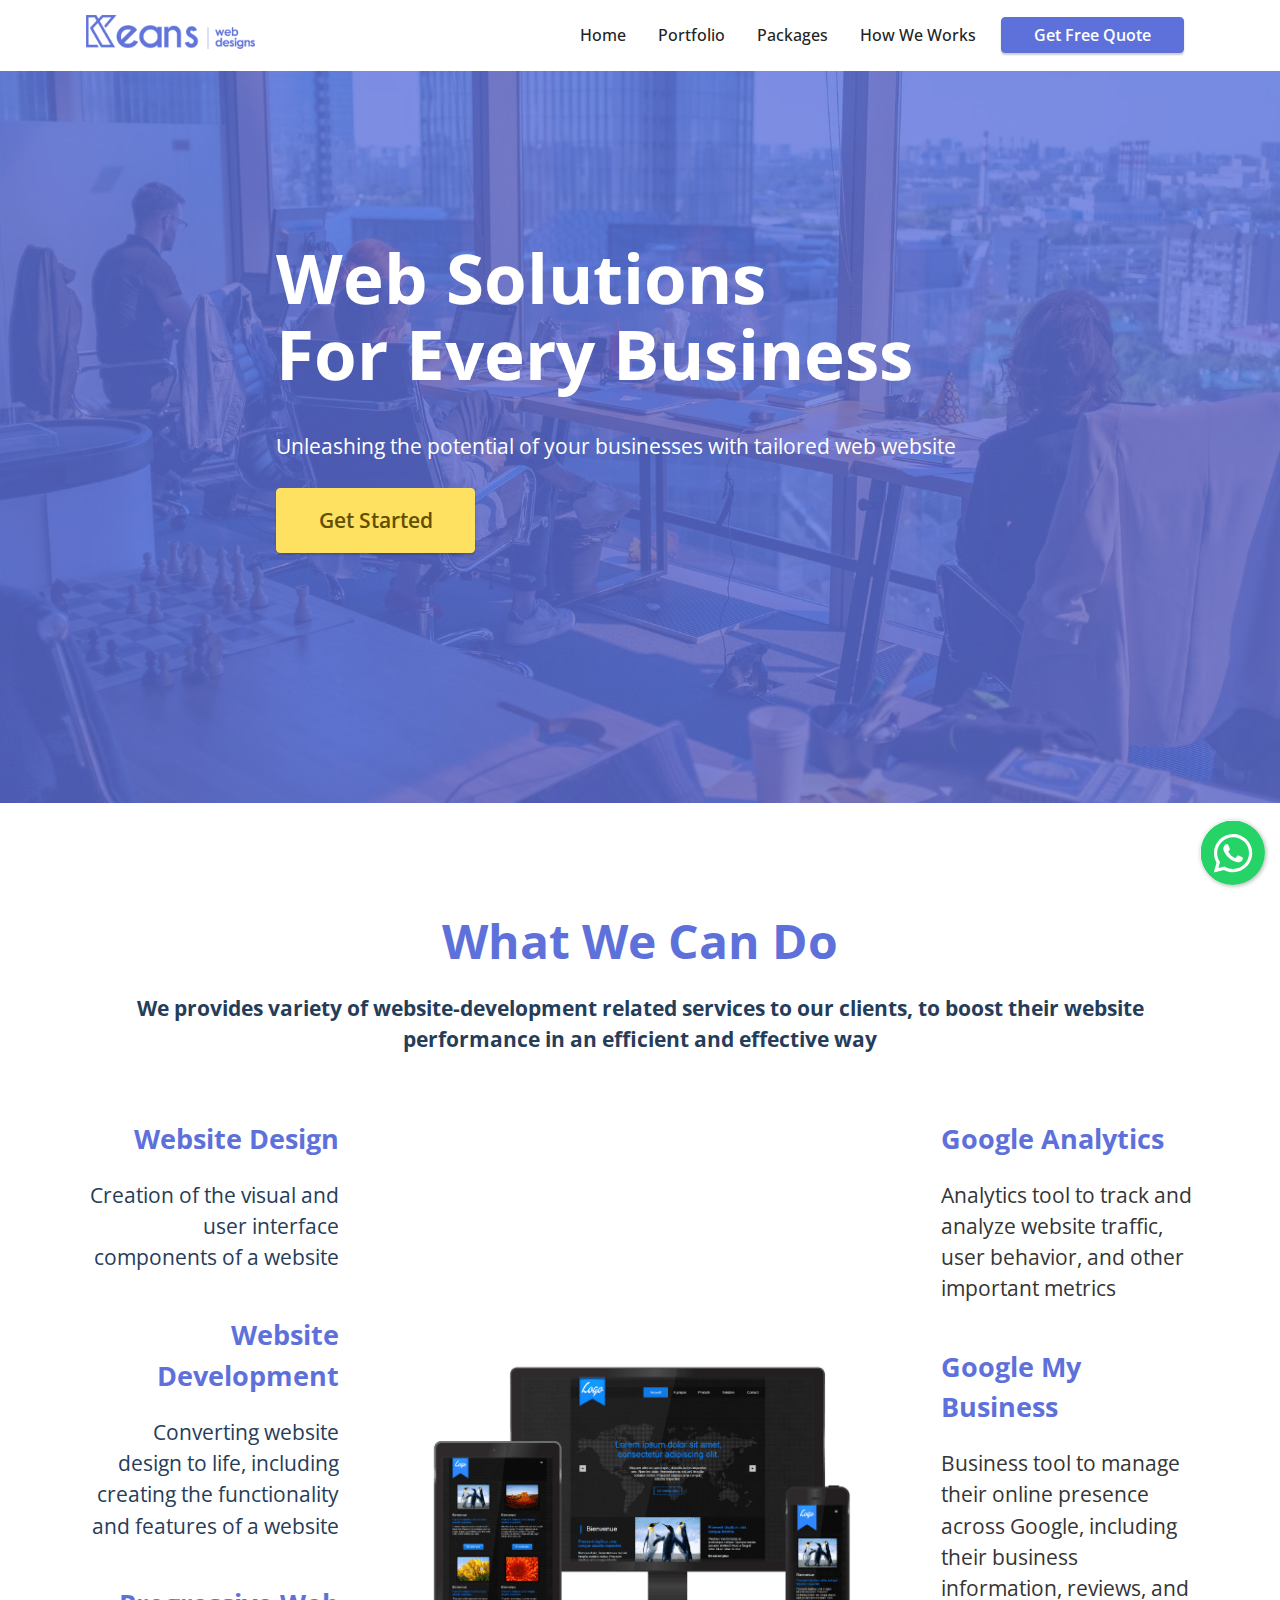
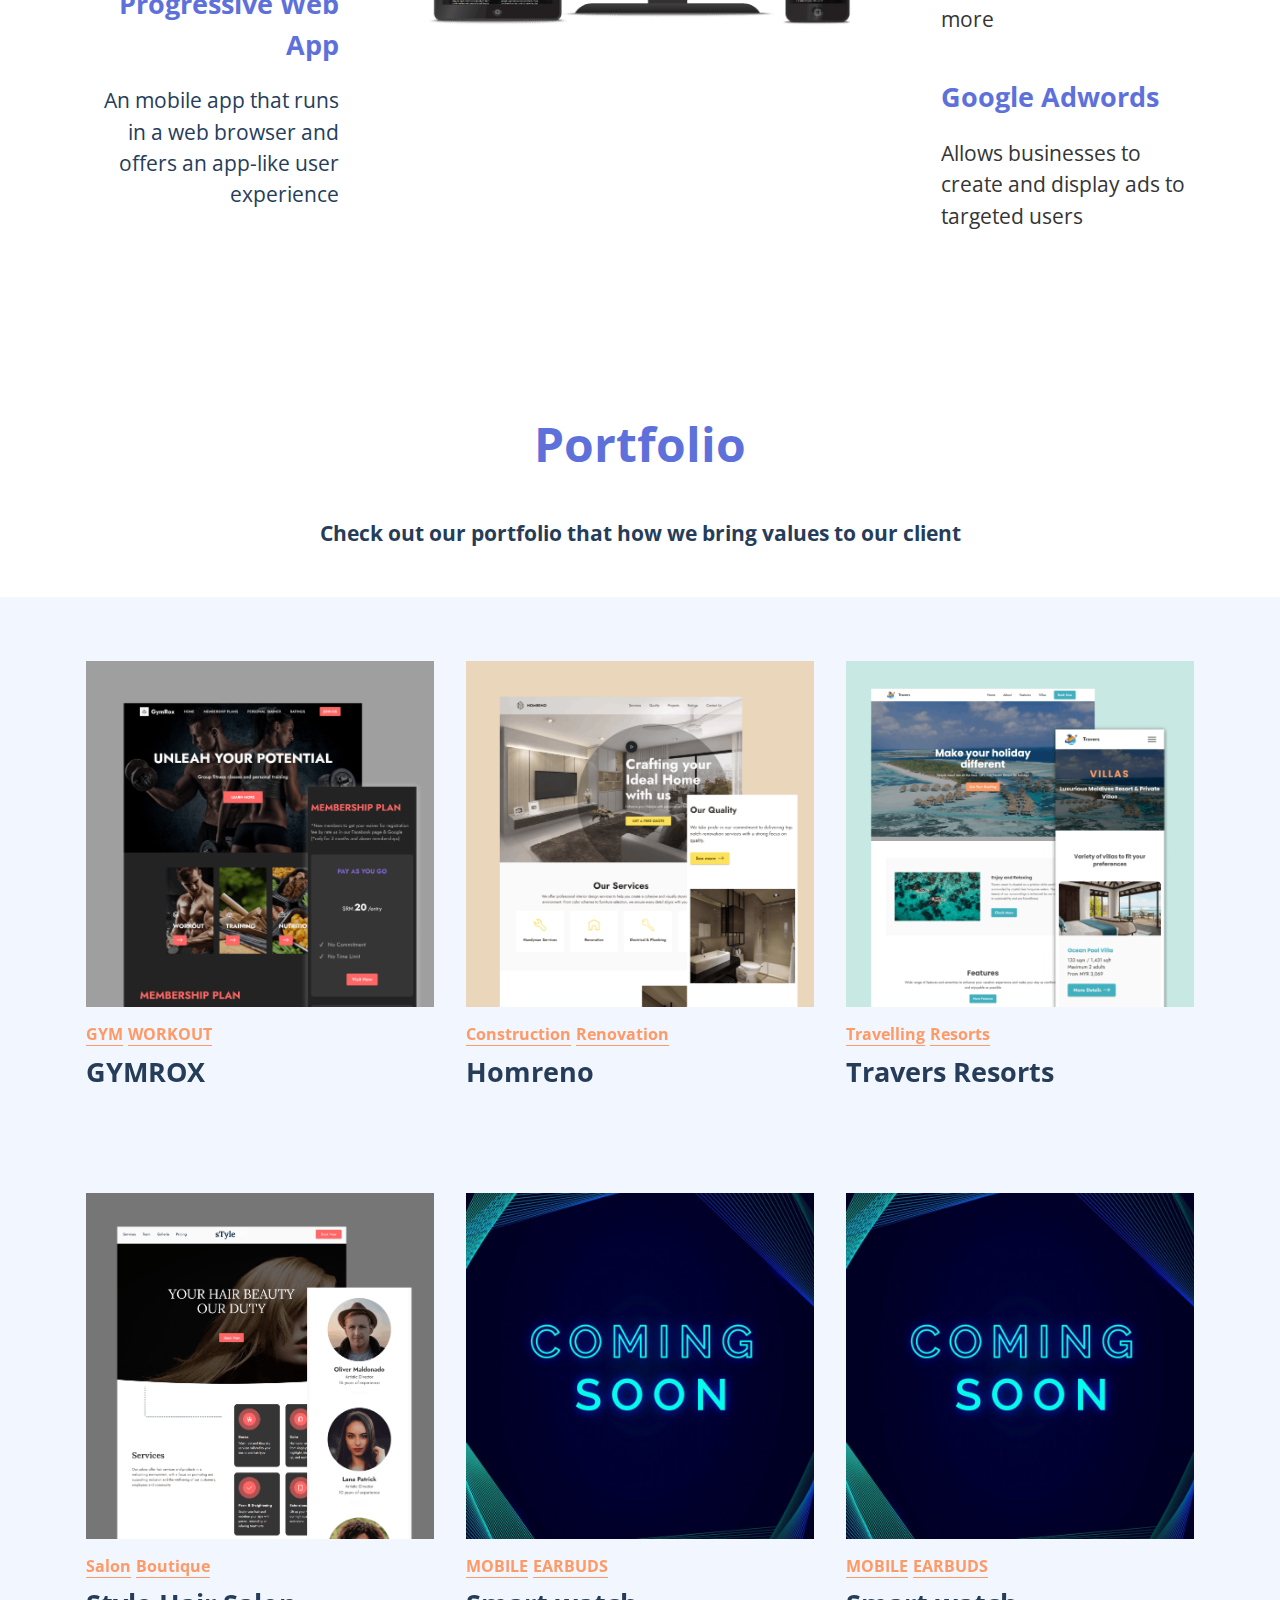
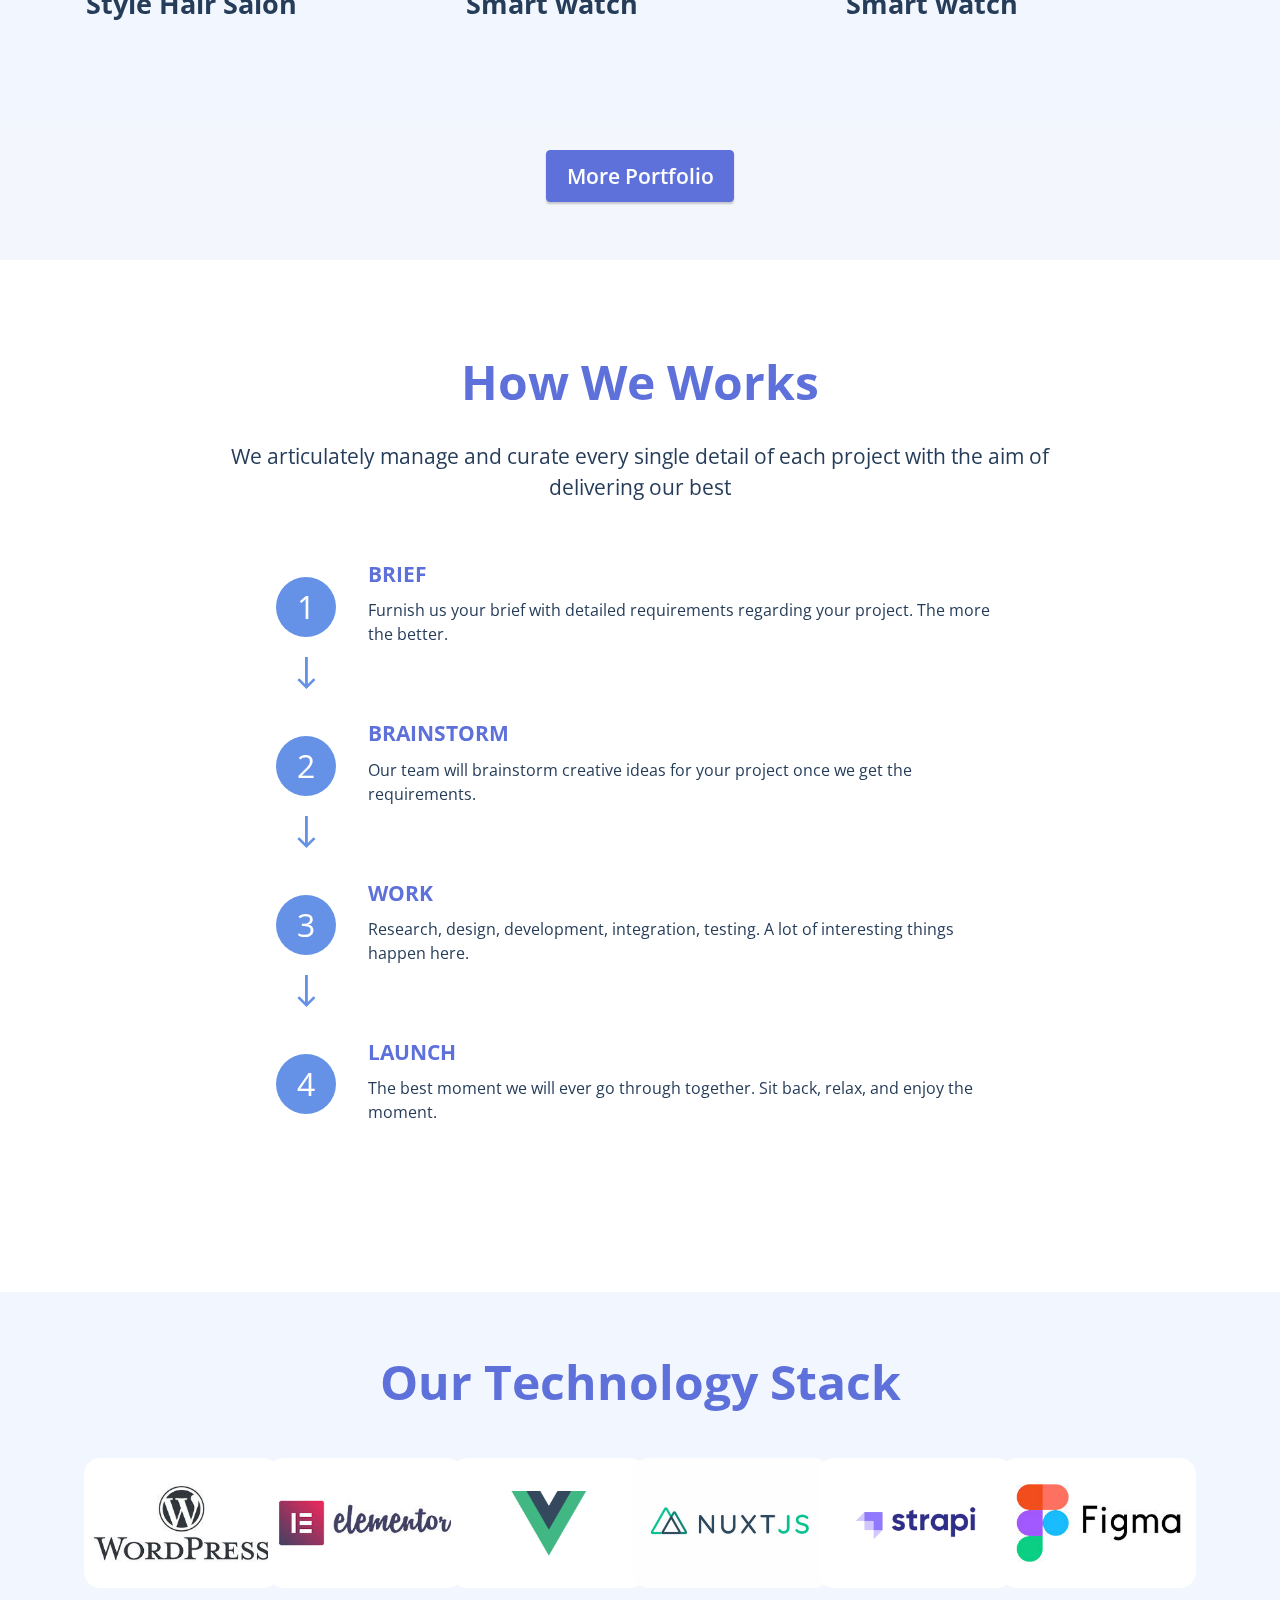
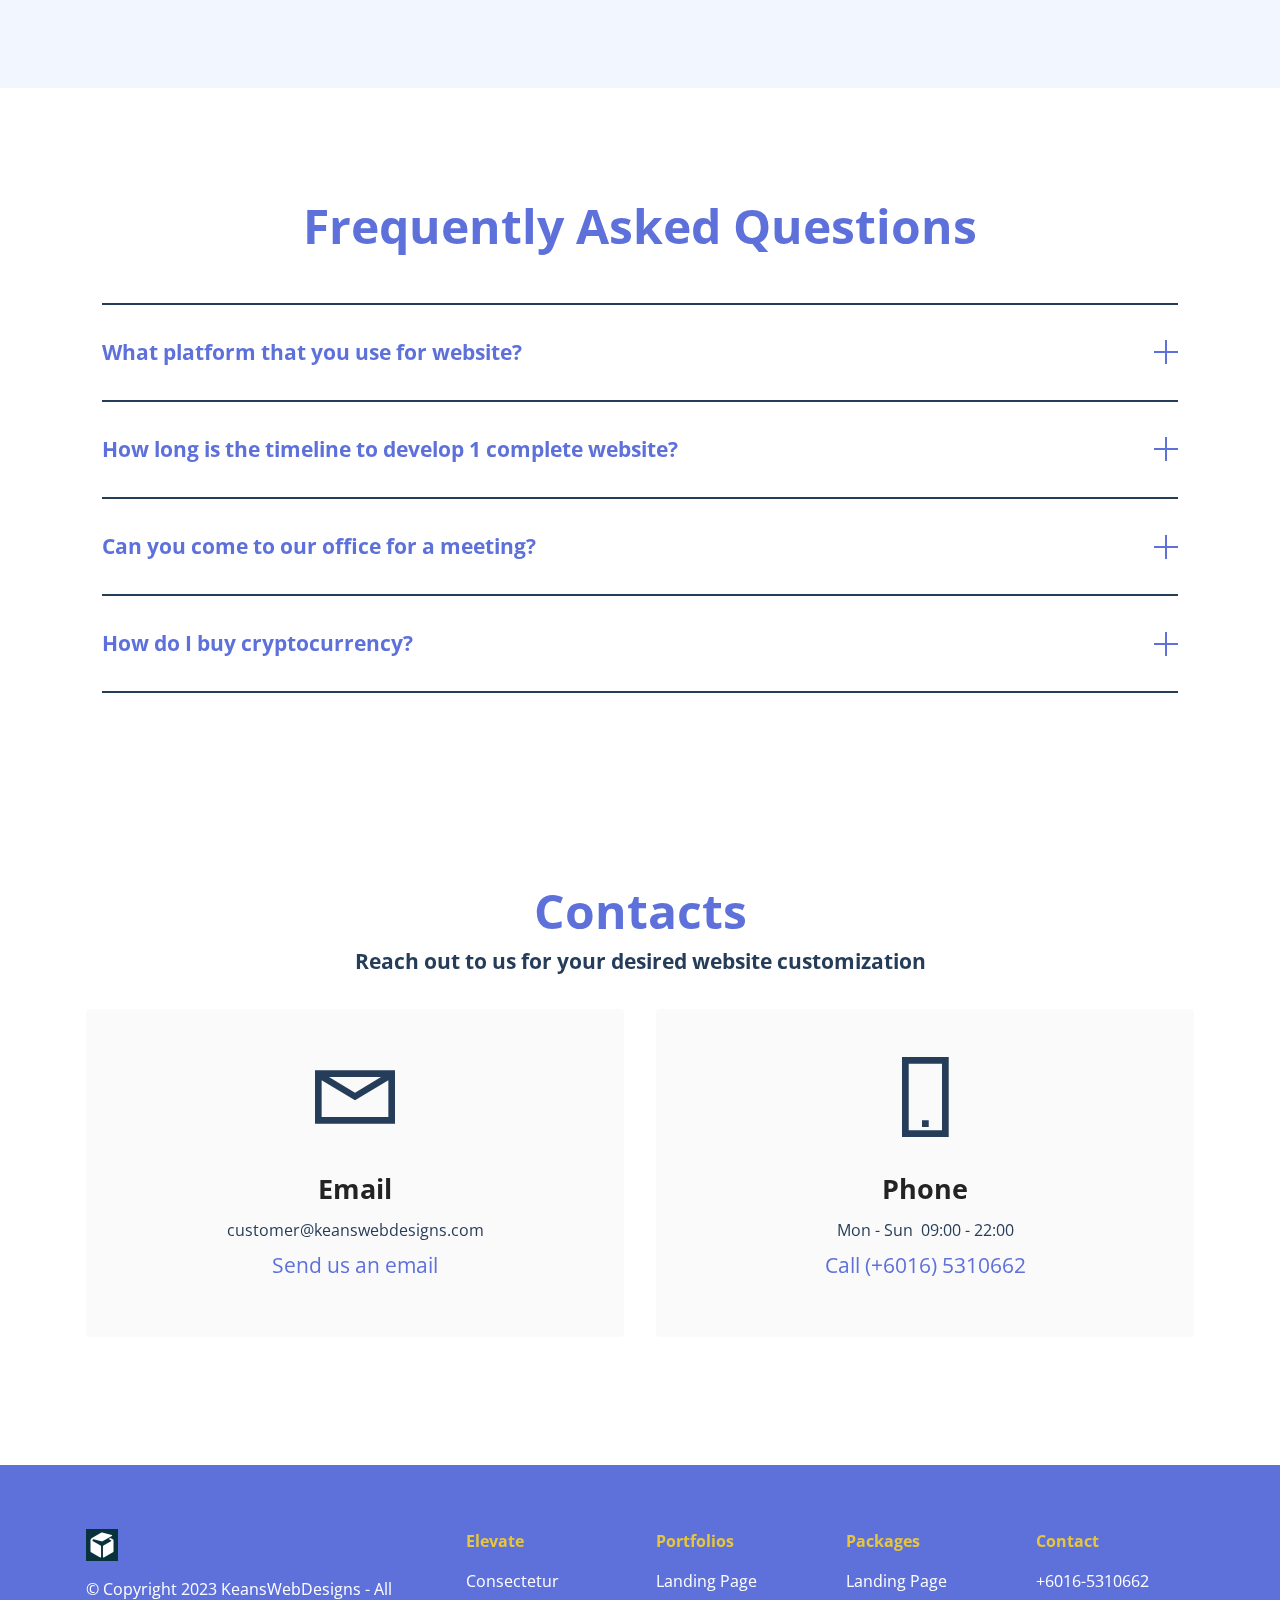
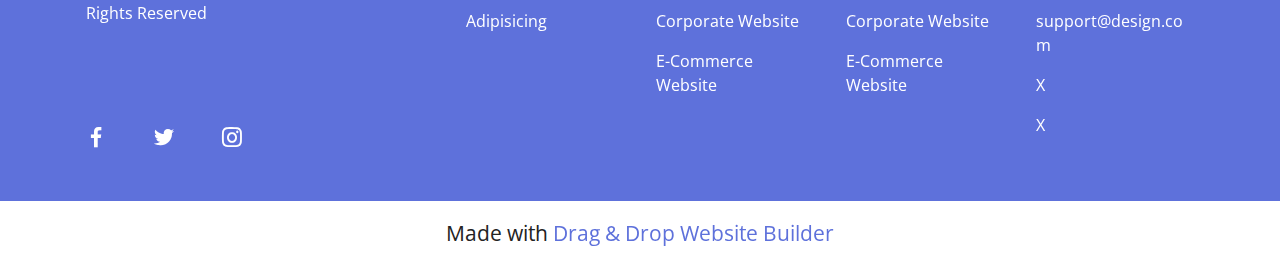
==== commit 87cfd70f: "create github pages" ====
--- a/index.html
+++ b/index.html
@@ -353,7 +353,7 @@
                 
                 
                 
-                <div class="mbr-section-btn mt-3"><a class="btn btn-primary display-7" href="https://mobiri.se">More Portfolio</a></div>
+                <div class="mbr-section-btn mt-3"><a class="btn btn-primary display-7" href="page2.html">More Portfolio</a></div>
             </div>
         </div>
     </div>
@@ -715,7 +715,7 @@
             </div>
         </div>
     </div>
-</section><section class="display-7" style="padding: 0;align-items: center;justify-content: center;flex-wrap: wrap;    align-content: center;display: flex;position: relative;height: 4rem;"><a href="https://mobiri.se/2996739" style="flex: 1 1;height: 4rem;position: absolute;width: 100%;z-index: 1;"><img alt="" style="height: 4rem;" src="[data-uri]"></a><p style="margin: 0;text-align: center;" class="display-7">Made with &#8204;</p><a style="z-index:1" href="https://mobirise.com/builder/easiest-website-builder.html">Easiest Website Builder</a></section><script src="assets/bootstrap/js/bootstrap.bundle.min.js"></script>  <script src="assets/parallax/jarallax.js"></script>  <script src="assets/smoothscroll/smooth-scroll.js"></script>  <script src="assets/ytplayer/index.js"></script>  <script src="assets/chatbutton/floating-wpp.js"></script>  <script src="assets/chatbutton/script.js"></script>  <script src="assets/dropdown/js/navbar-dropdown.js"></script>  <script src="assets/mbr-switch-arrow/mbr-switch-arrow.js"></script>  <script src="assets/theme/js/script.js"></script>  
+</section><section class="display-7" style="padding: 0;align-items: center;justify-content: center;flex-wrap: wrap;    align-content: center;display: flex;position: relative;height: 4rem;"><a href="https://mobiri.se/2996739" style="flex: 1 1;height: 4rem;position: absolute;width: 100%;z-index: 1;"><img alt="" style="height: 4rem;" src="[data-uri]"></a><p style="margin: 0;text-align: center;" class="display-7">Made with &#8204;</p><a style="z-index:1" href="https://mobirise.com/drag-drop-website-builder.html">Drag & Drop Website Builder</a></section><script src="assets/bootstrap/js/bootstrap.bundle.min.js"></script>  <script src="assets/parallax/jarallax.js"></script>  <script src="assets/smoothscroll/smooth-scroll.js"></script>  <script src="assets/ytplayer/index.js"></script>  <script src="assets/chatbutton/floating-wpp.js"></script>  <script src="assets/chatbutton/script.js"></script>  <script src="assets/dropdown/js/navbar-dropdown.js"></script>  <script src="assets/mbr-switch-arrow/mbr-switch-arrow.js"></script>  <script src="assets/theme/js/script.js"></script>  
   
   
 <div id="chatbutton-wa" data-phone="+60165310662" data-headertitle="👋 Chat with us on WhatsApp!" data-popupmessage="Hi!👋
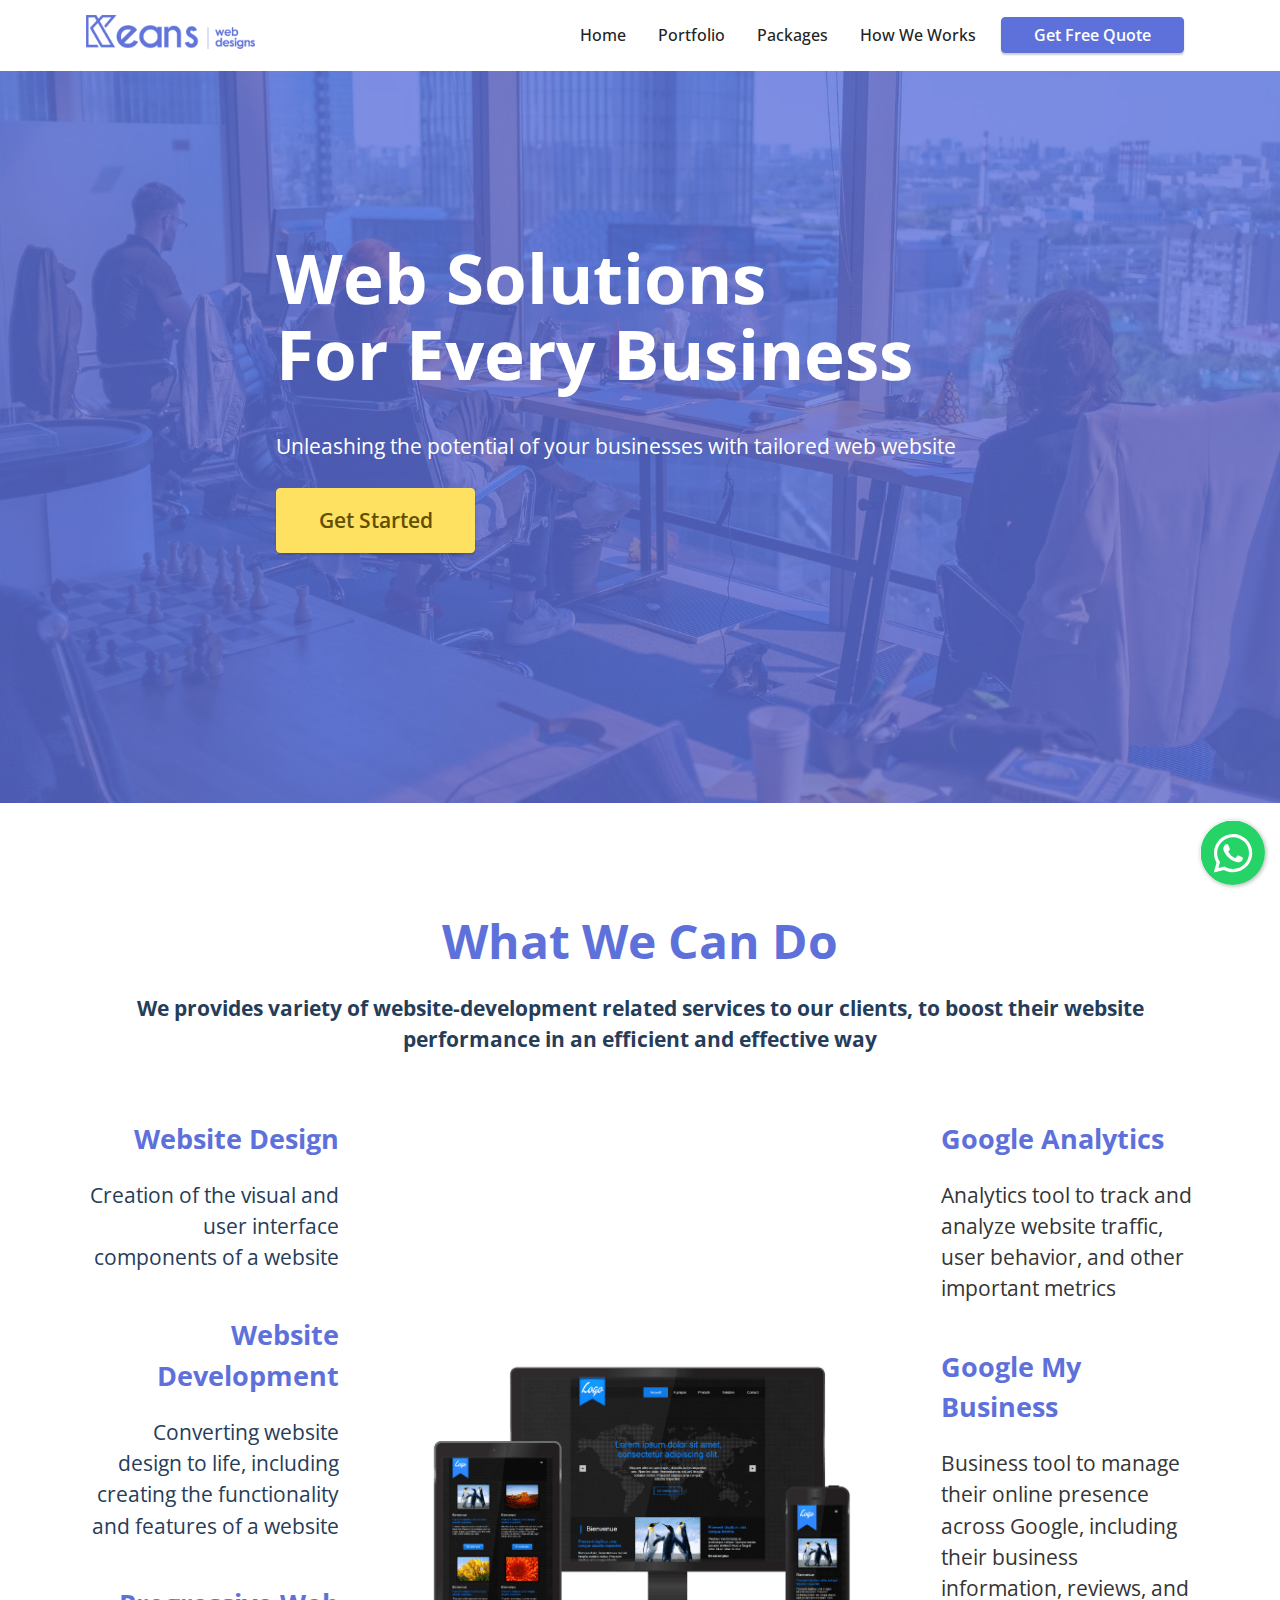
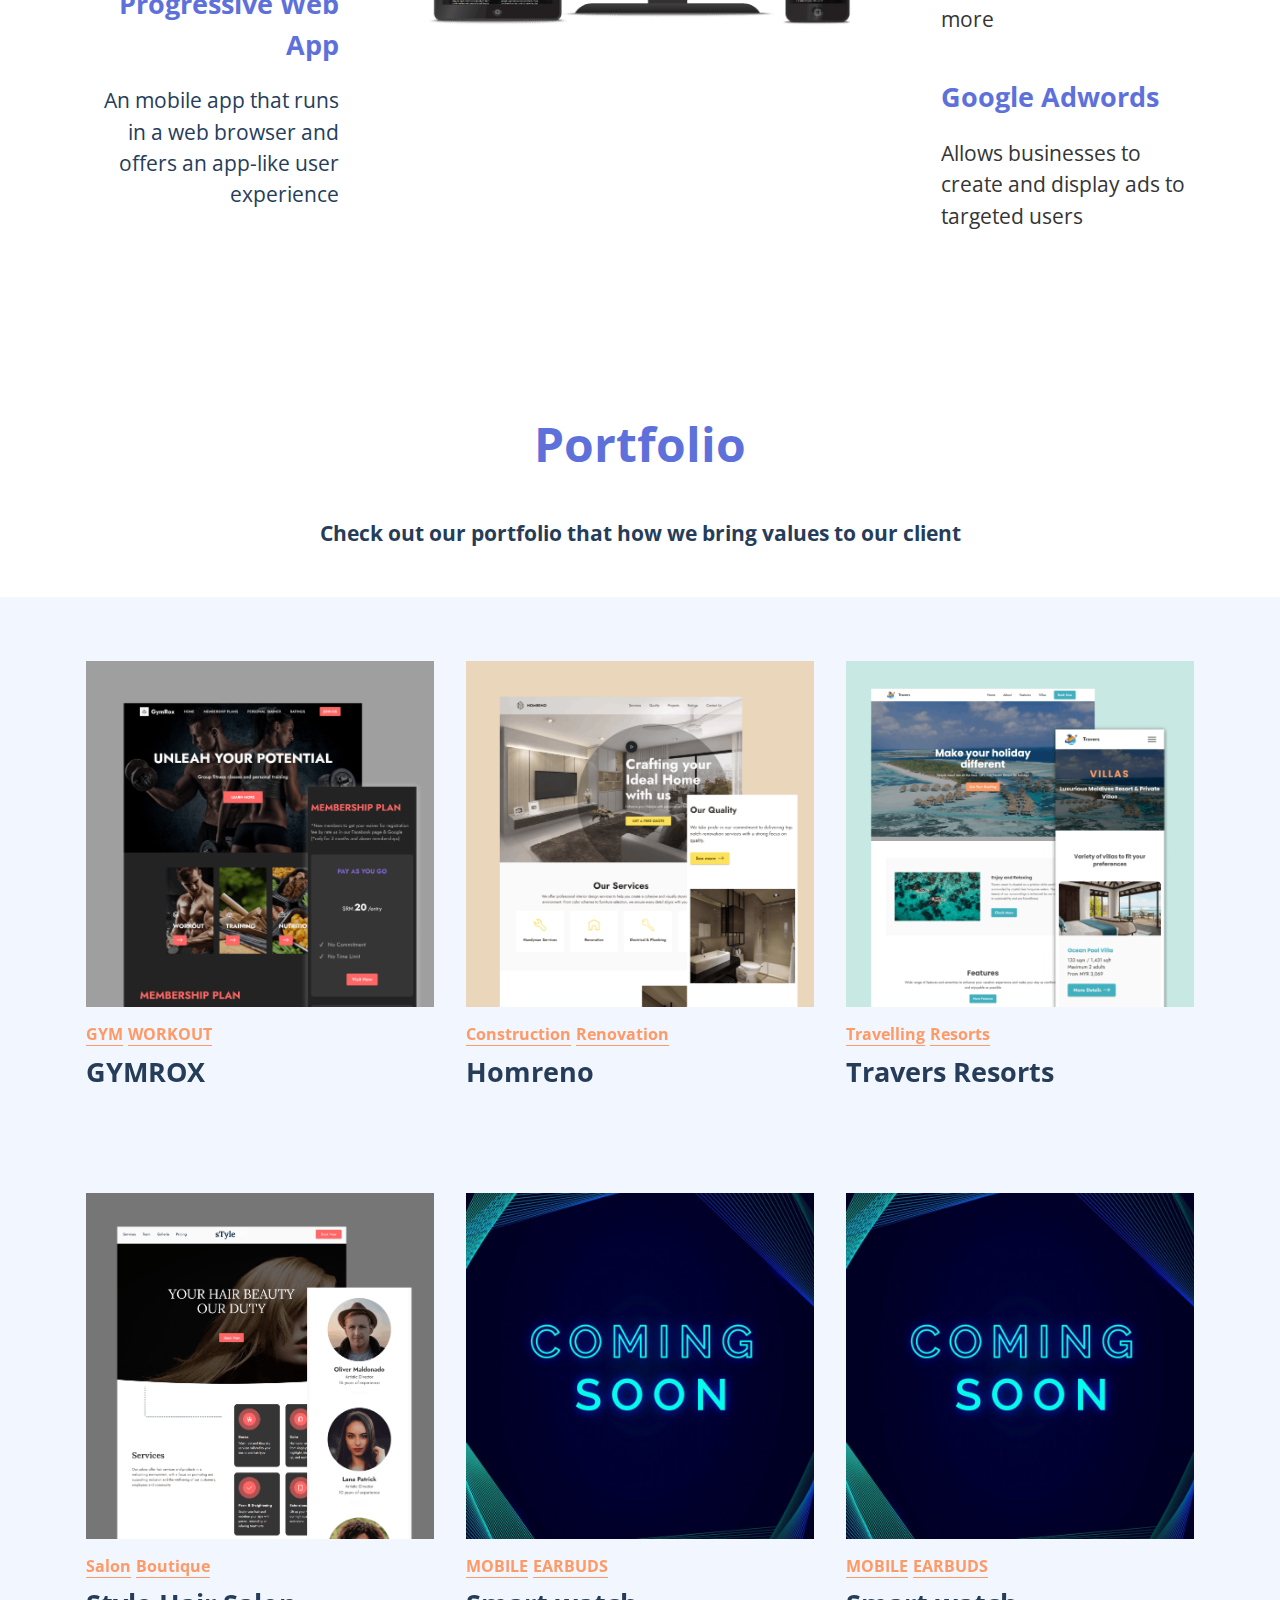
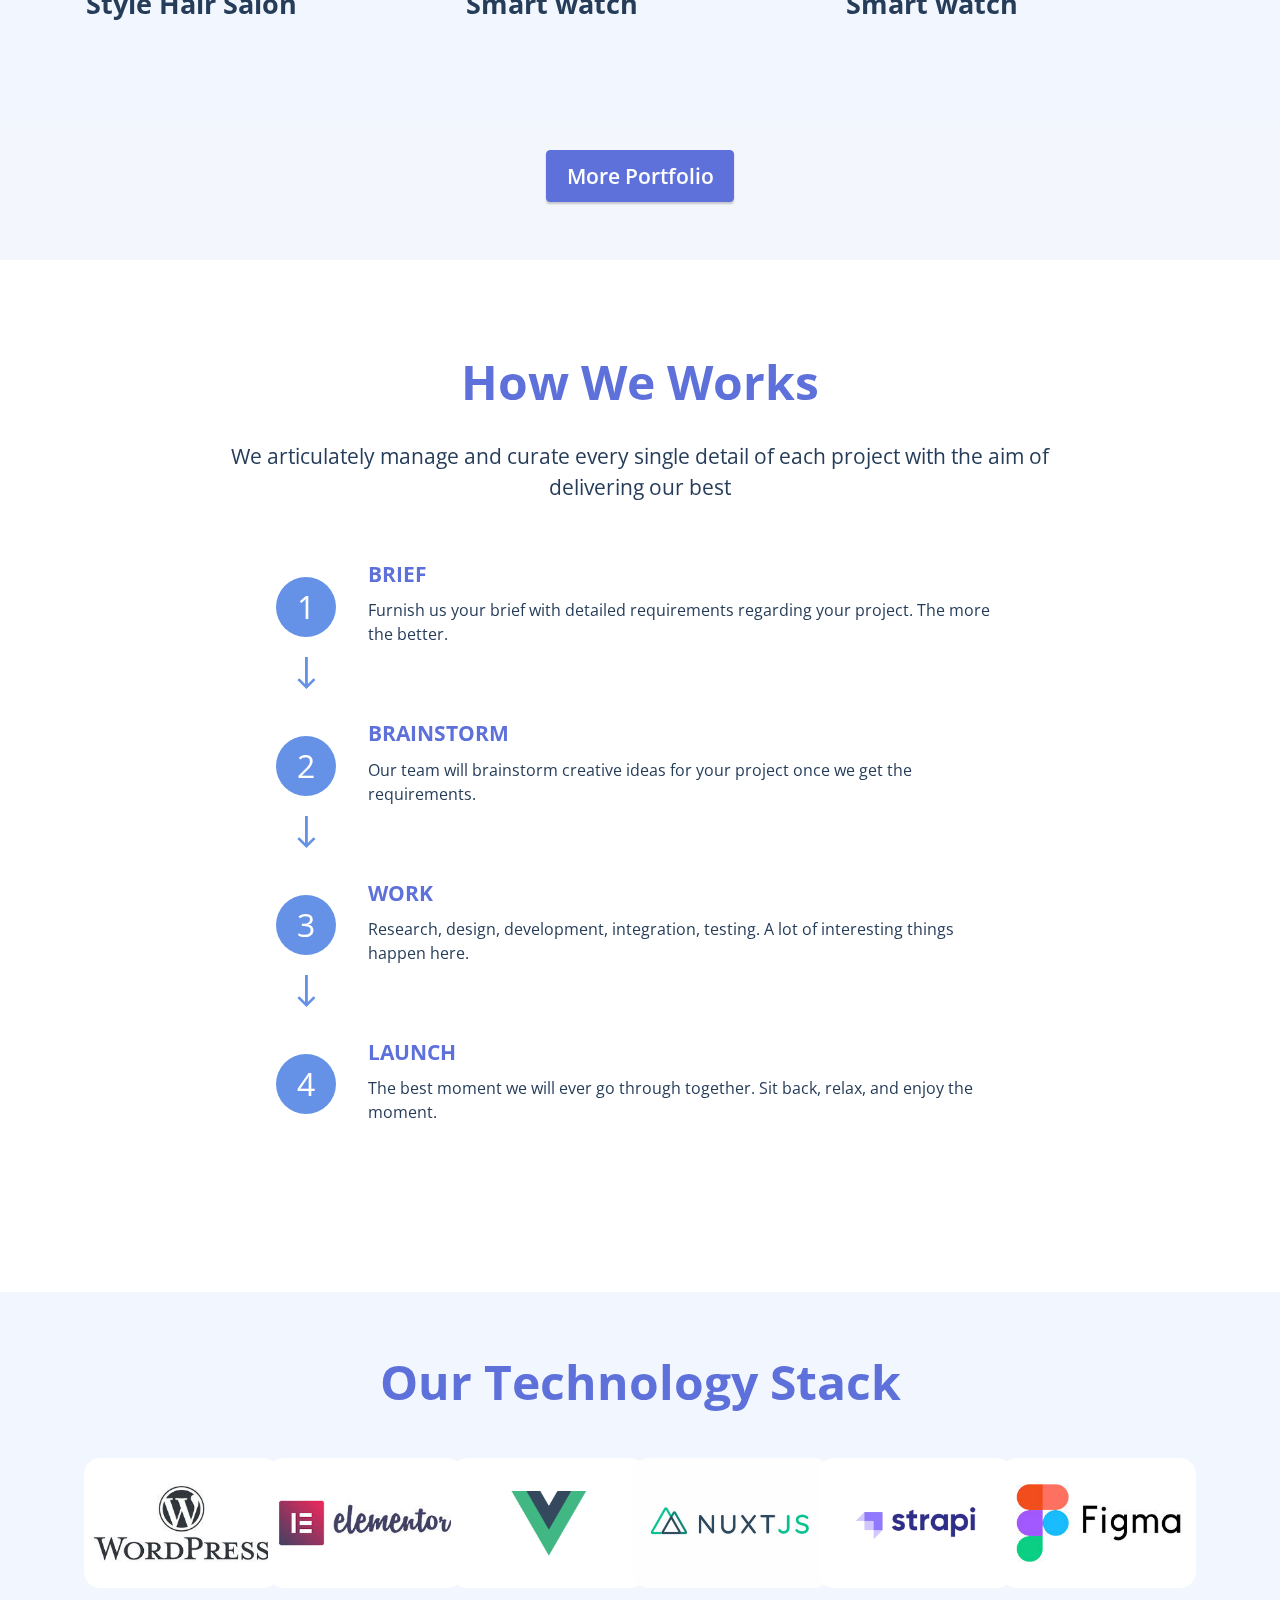
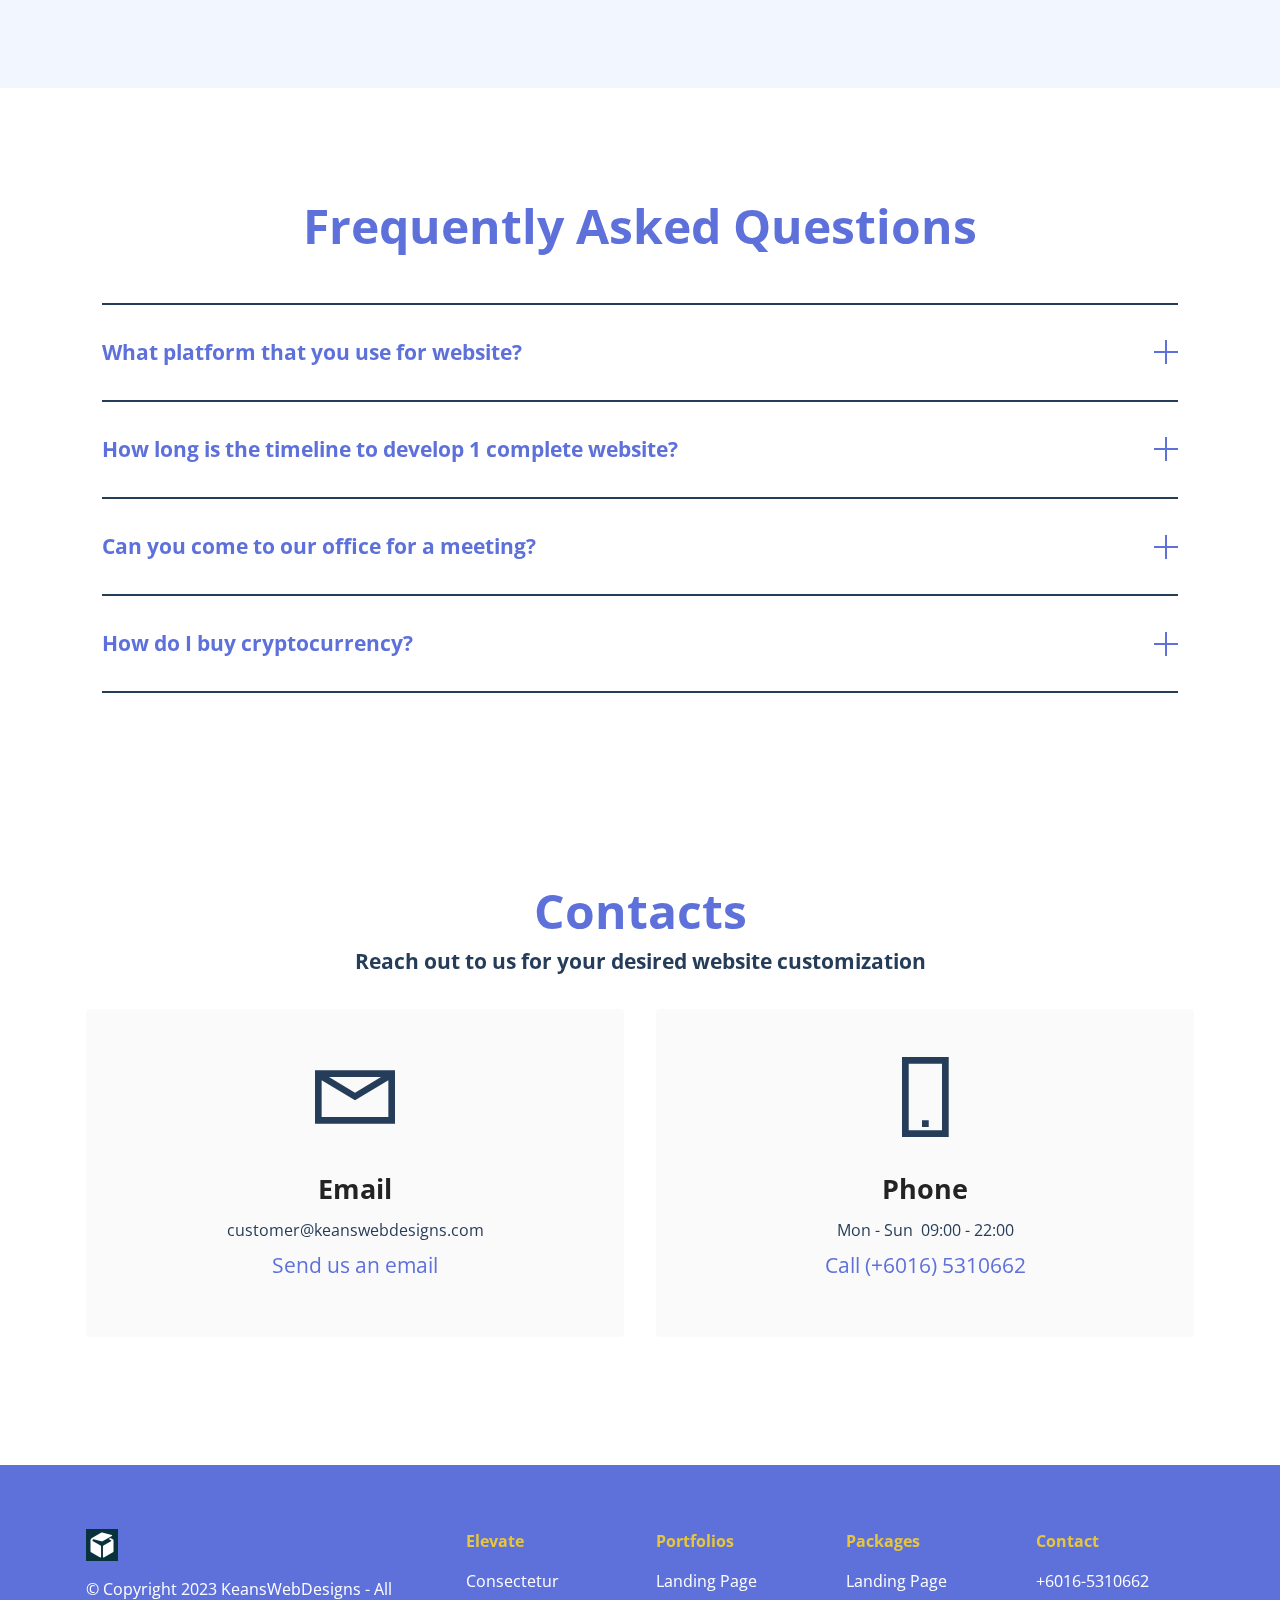
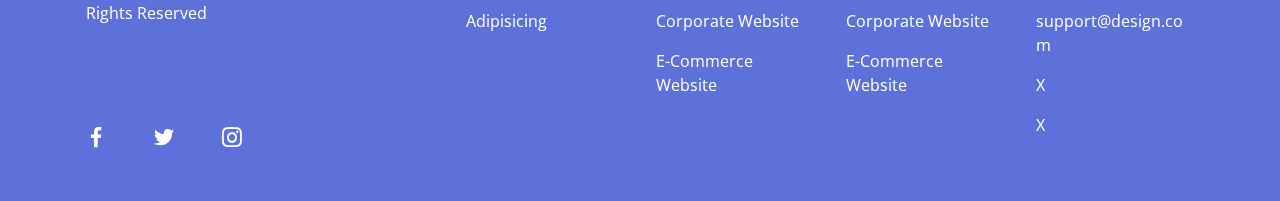
==== commit 536d36ab: "create github pages" ====
--- a/index.html
+++ b/index.html
@@ -1,10 +1,10 @@
 <!DOCTYPE html>
 <html  >
 <head>
-  <!-- Site made with Mobirise Website Builder v5.8.4, https://mobirise.com -->
+  
   <meta charset="UTF-8">
   <meta http-equiv="X-UA-Compatible" content="IE=edge">
-  <meta name="generator" content="Mobirise v5.8.4, mobirise.com">
+  
   <meta name="viewport" content="width=device-width, initial-scale=1, minimum-scale=1">
   <link rel="shortcut icon" href="assets/images/logo-icon-128x175.png" type="image/x-icon">
   <meta name="description" content="">
@@ -38,10 +38,10 @@
             <div class="navbar-brand">
                 <span class="navbar-logo">
                     <a href="index.html#header03-1b">
-                        <img src="assets/images/keans-1-218x62.png" alt="Mobirise" style="height: 3rem;">
+                        <img src="assets/images/keans-1-218x62.png" alt="" style="height: 3rem;">
                     </a>
                 </span>
-                <span class="navbar-caption-wrap"><a class="navbar-caption text-white display-5" href="https://mobiri.se"></a></span>
+                <span class="navbar-caption-wrap"><a class="navbar-caption text-white display-5" href="#"></a></span>
             </div>
             <button class="navbar-toggler" type="button" data-toggle="collapse" data-bs-toggle="collapse" data-target="#navbarSupportedContent" data-bs-target="#navbarSupportedContent" aria-controls="navbarNavAltMarkup" aria-expanded="false" aria-label="Toggle navigation">
                 <div class="hamburger">
@@ -114,7 +114,7 @@
             </div>
             <div class="col-12 col-lg-6 image-wrap">
                 <div class="image-wrapper">
-                    <img style="object-fit:contain;" src="assets/images/img-wc-mobile-440x280-1-440x280.png" alt="Mobirise">
+                    <img style="object-fit:contain;" src="assets/images/img-wc-mobile-440x280-1-440x280.png" alt="">
                 </div>
             </div>
             <div class="col-12 col-lg-3">
@@ -170,7 +170,7 @@
             <div class="col-12 col-lg-4 col-md-6 item features-image active">
                 <div class="item-wrapper">
                     <a class="item-img" href="https://keans630.github.io/gymrox/" target="_blank">
-                        <img src="assets/images/group-48-816x753.png" alt="Mobirise Website Builder" data-slide-to="0" data-bs-slide-to="0">
+                        <img src="assets/images/group-48-816x753.png" alt="" data-slide-to="0" data-bs-slide-to="0">
                         <div class="active-overlay"></div>
                     </a>
                     <div class="item-content">
@@ -195,7 +195,7 @@
             </div><div class="col-12 col-lg-4 col-md-6 item features-image">
                 <div class="item-wrapper">
                     <a class="item-img" href="https://keans630.github.io/homreno/" target="_blank">
-                        <img src="assets/images/group-49-816x755.png" alt="Mobirise Website Builder" data-slide-to="1" data-bs-slide-to="1">
+                        <img src="assets/images/group-49-816x755.png" alt="" data-slide-to="1" data-bs-slide-to="1">
                         <div class="active-overlay"></div>
                     </a>
                     <div class="item-content">
@@ -223,7 +223,7 @@
             <div class="col-12 col-lg-4 col-md-6 item features-image">
                 <div class="item-wrapper">
                     <a class="item-img" href="https://keans630.github.io/travers/" target="_blank">
-                        <img src="assets/images/group-1-816x791.png" alt="Mobirise Website Builder" data-slide-to="2" data-bs-slide-to="2">
+                        <img src="assets/images/group-1-816x791.png" alt="" data-slide-to="2" data-bs-slide-to="2">
                         <div class="active-overlay"></div>
                     </a>
                     <div class="item-content">
@@ -249,7 +249,7 @@
             </div><div class="col-12 col-lg-4 col-md-6 item features-image">
                 <div class="item-wrapper">
                     <a class="item-img" href="https://keans630.github.io/stylehair/" target="_blank">
-                        <img src="assets/images/bg1-815x789.png" alt="Mobirise Website Builder" data-slide-to="3" data-bs-slide-to="3">
+                        <img src="assets/images/bg1-815x789.png" alt="" data-slide-to="3" data-bs-slide-to="3">
                         <div class="active-overlay"></div>
                     </a>
                     <div class="item-content">
@@ -276,7 +276,7 @@
             </div><div class="col-12 col-lg-4 col-md-6 item features-image">
                 <div class="item-wrapper">
                     <a class="item-img" href="#">
-                        <img src="assets/images/rm251-mind-instgram-3-816x816.jpg" alt="Mobirise Website Builder" data-slide-to="4" data-bs-slide-to="5">
+                        <img src="assets/images/rm251-mind-instgram-3-816x816.jpg" alt="" data-slide-to="4" data-bs-slide-to="5">
                         <div class="active-overlay"></div>
                     </a>
                     <div class="item-content">
@@ -307,7 +307,7 @@
             </div><div class="col-12 col-lg-4 col-md-6 item features-image">
                 <div class="item-wrapper">
                     <a class="item-img" href="#">
-                        <img src="assets/images/rm251-mind-instgram-3-816x816.jpg" alt="Mobirise Website Builder" data-slide-to="5" data-bs-slide-to="6">
+                        <img src="assets/images/rm251-mind-instgram-3-816x816.jpg" alt="" data-slide-to="5" data-bs-slide-to="6">
                         <div class="active-overlay"></div>
                     </a>
                     <div class="item-content">
@@ -467,32 +467,32 @@
         <div class="row">
             <div class="col-12 col-lg-2 col-md-4 col-sm-6 card">
                 <div class="image-wrapper">
-                    <img src="assets/images/wp-1-300x200.jpeg" alt="Mobirise">
+                    <img src="assets/images/wp-1-300x200.jpeg" alt="">
                 </div>
             </div>
             <div class="col-12 col-lg-2 col-md-4 col-sm-6 card">
                 <div class="image-wrapper">
-                    <img src="assets/images/elementor-300x200.jpg" alt="Mobirise">
+                    <img src="assets/images/elementor-300x200.jpg" alt="">
                 </div>
             </div>
             <div class="col-12 col-lg-2 col-md-4 col-sm-6 card">
                 <div class="image-wrapper">
-                    <img src="assets/images/vue4-300x200.png" alt="Mobirise">
+                    <img src="assets/images/vue4-300x200.png" alt="">
                 </div>
             </div>
             <div class="col-12 col-lg-2 col-md-4 col-sm-6 card">
                 <div class="image-wrapper">
-                    <img src="assets/images/nuxt-js-logo-390x258.jpg" alt="Mobirise">
+                    <img src="assets/images/nuxt-js-logo-390x258.jpg" alt="">
                 </div>
             </div>
             <div class="col-12 col-lg-2 col-md-4 col-sm-6 card">
                 <div class="image-wrapper">
-                    <img src="assets/images/group-3-300x200.png" alt="Mobirise">
+                    <img src="assets/images/group-3-300x200.png" alt="">
                 </div>
             </div>
             <div class="col-12 col-lg-2 col-md-4 col-sm-6 card">
                 <div class="image-wrapper">
-                    <img src="assets/images/figma-300x200.jpg" alt="Mobirise">
+                    <img src="assets/images/figma-300x200.jpg" alt="">
                 </div>
             </div>
         </div>
@@ -650,7 +650,7 @@
                 <div class="content-wrapper">
                     <div class="title-wrapper">
                         <div class="title-wrap">
-                            <img src="assets/images/logo2.png" alt="Mobirise">
+                            <img src="assets/images/logo2.png" alt="">
                             
                         </div>
                     </div>
@@ -715,7 +715,19 @@
             </div>
         </div>
     </div>
-</section><section class="display-7" style="padding: 0;align-items: center;justify-content: center;flex-wrap: wrap;    align-content: center;display: flex;position: relative;height: 4rem;"><a href="https://mobiri.se/2996739" style="flex: 1 1;height: 4rem;position: absolute;width: 100%;z-index: 1;"><img alt="" style="height: 4rem;" src="[data-uri]"></a><p style="margin: 0;text-align: center;" class="display-7">Made with &#8204;</p><a style="z-index:1" href="https://mobirise.com/drag-drop-website-builder.html">Drag & Drop Website Builder</a></section><script src="assets/bootstrap/js/bootstrap.bundle.min.js"></script>  <script src="assets/parallax/jarallax.js"></script>  <script src="assets/smoothscroll/smooth-scroll.js"></script>  <script src="assets/ytplayer/index.js"></script>  <script src="assets/chatbutton/floating-wpp.js"></script>  <script src="assets/chatbutton/script.js"></script>  <script src="assets/dropdown/js/navbar-dropdown.js"></script>  <script src="assets/mbr-switch-arrow/mbr-switch-arrow.js"></script>  <script src="assets/theme/js/script.js"></script>  
+</section>
+
+
+<script src="assets/bootstrap/js/bootstrap.bundle.min.js"></script>
+  <script src="assets/parallax/jarallax.js"></script>
+  <script src="assets/smoothscroll/smooth-scroll.js"></script>
+  <script src="assets/ytplayer/index.js"></script>
+  <script src="assets/chatbutton/floating-wpp.js"></script>
+  <script src="assets/chatbutton/script.js"></script>
+  <script src="assets/dropdown/js/navbar-dropdown.js"></script>
+  <script src="assets/mbr-switch-arrow/mbr-switch-arrow.js"></script>
+  <script src="assets/theme/js/script.js"></script>
+  
   
   
 <div id="chatbutton-wa" data-phone="+60165310662" data-headertitle="👋 Chat with us on WhatsApp!" data-popupmessage="Hi!👋
--- a/assets/theme/css/style.css
+++ b/assets/theme/css/style.css
@@ -951,11 +951,4 @@
     width: 300% !important;
     left: -100% !important;
   }
-}.engine {
-	position: absolute;
-	text-indent: -2400px;
-	text-align: center;
-	padding: 0;
-	top: 0;
-	left: -2400px;
 }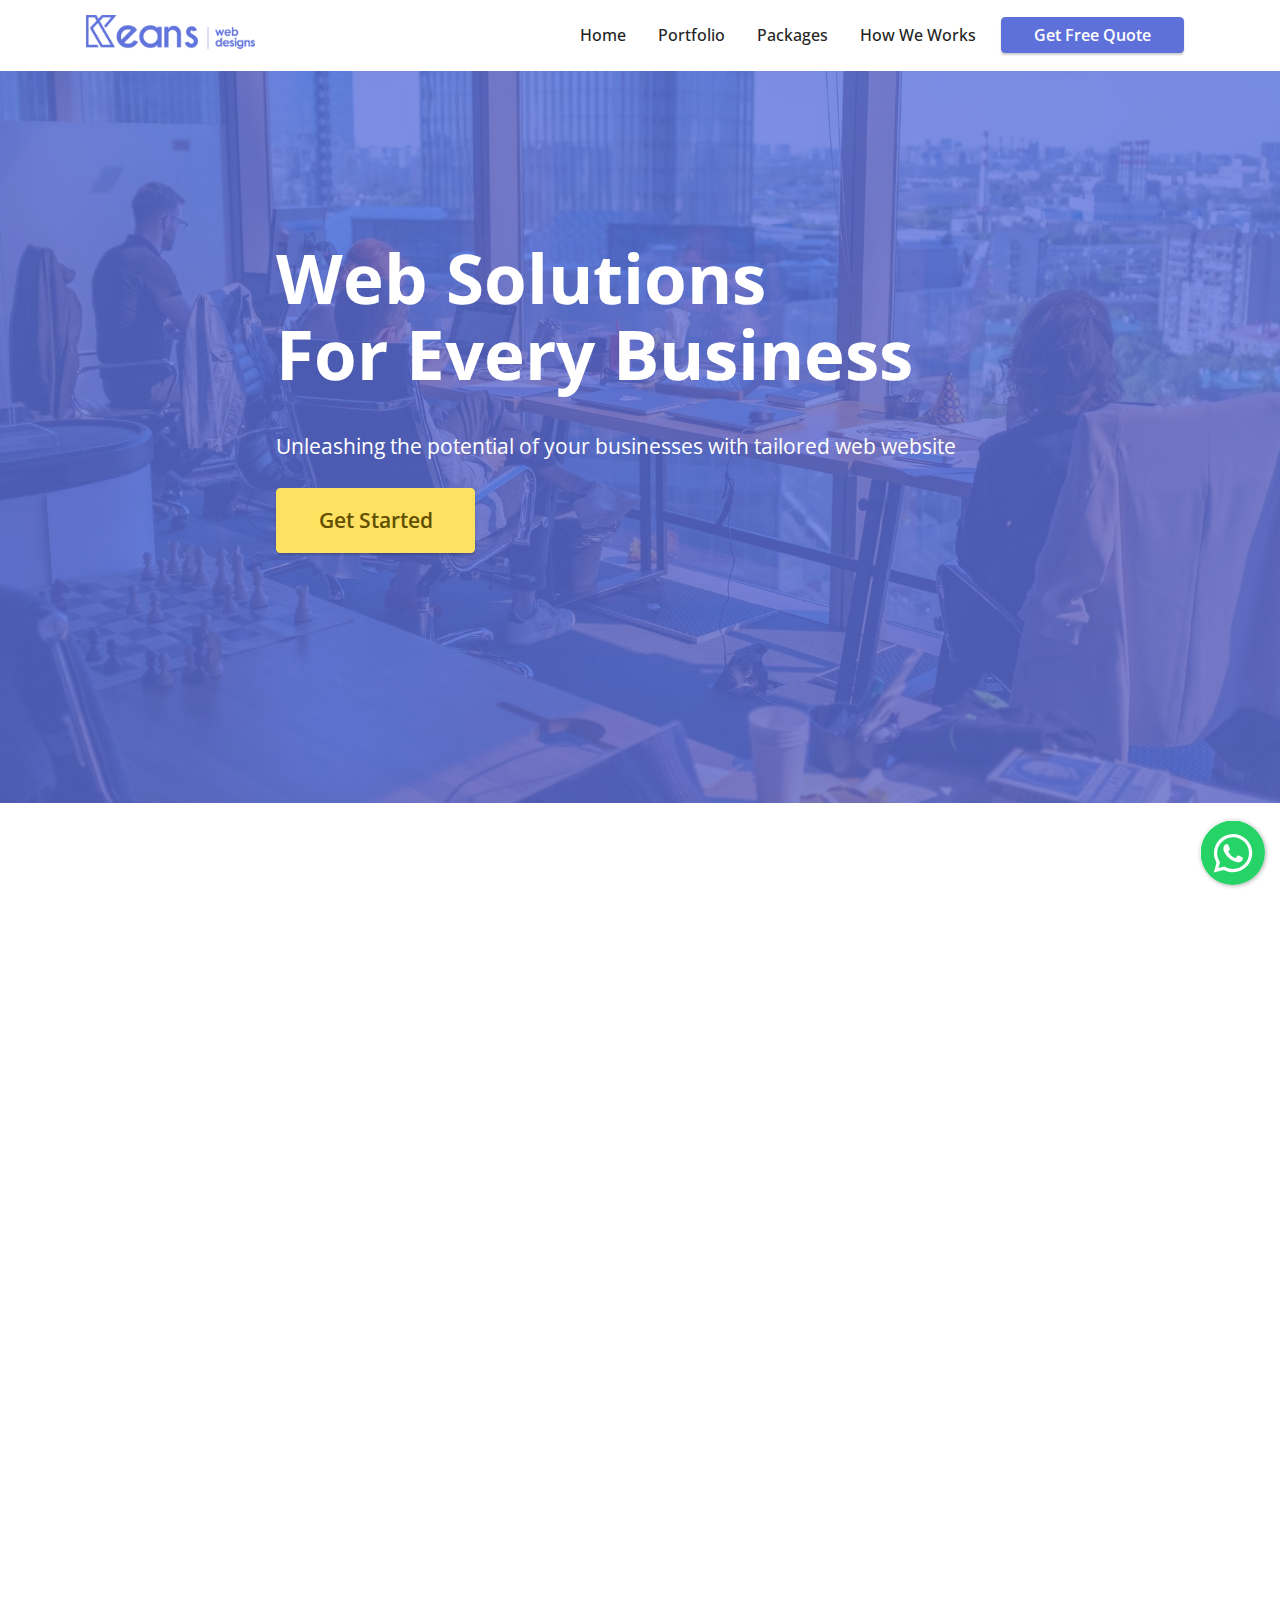
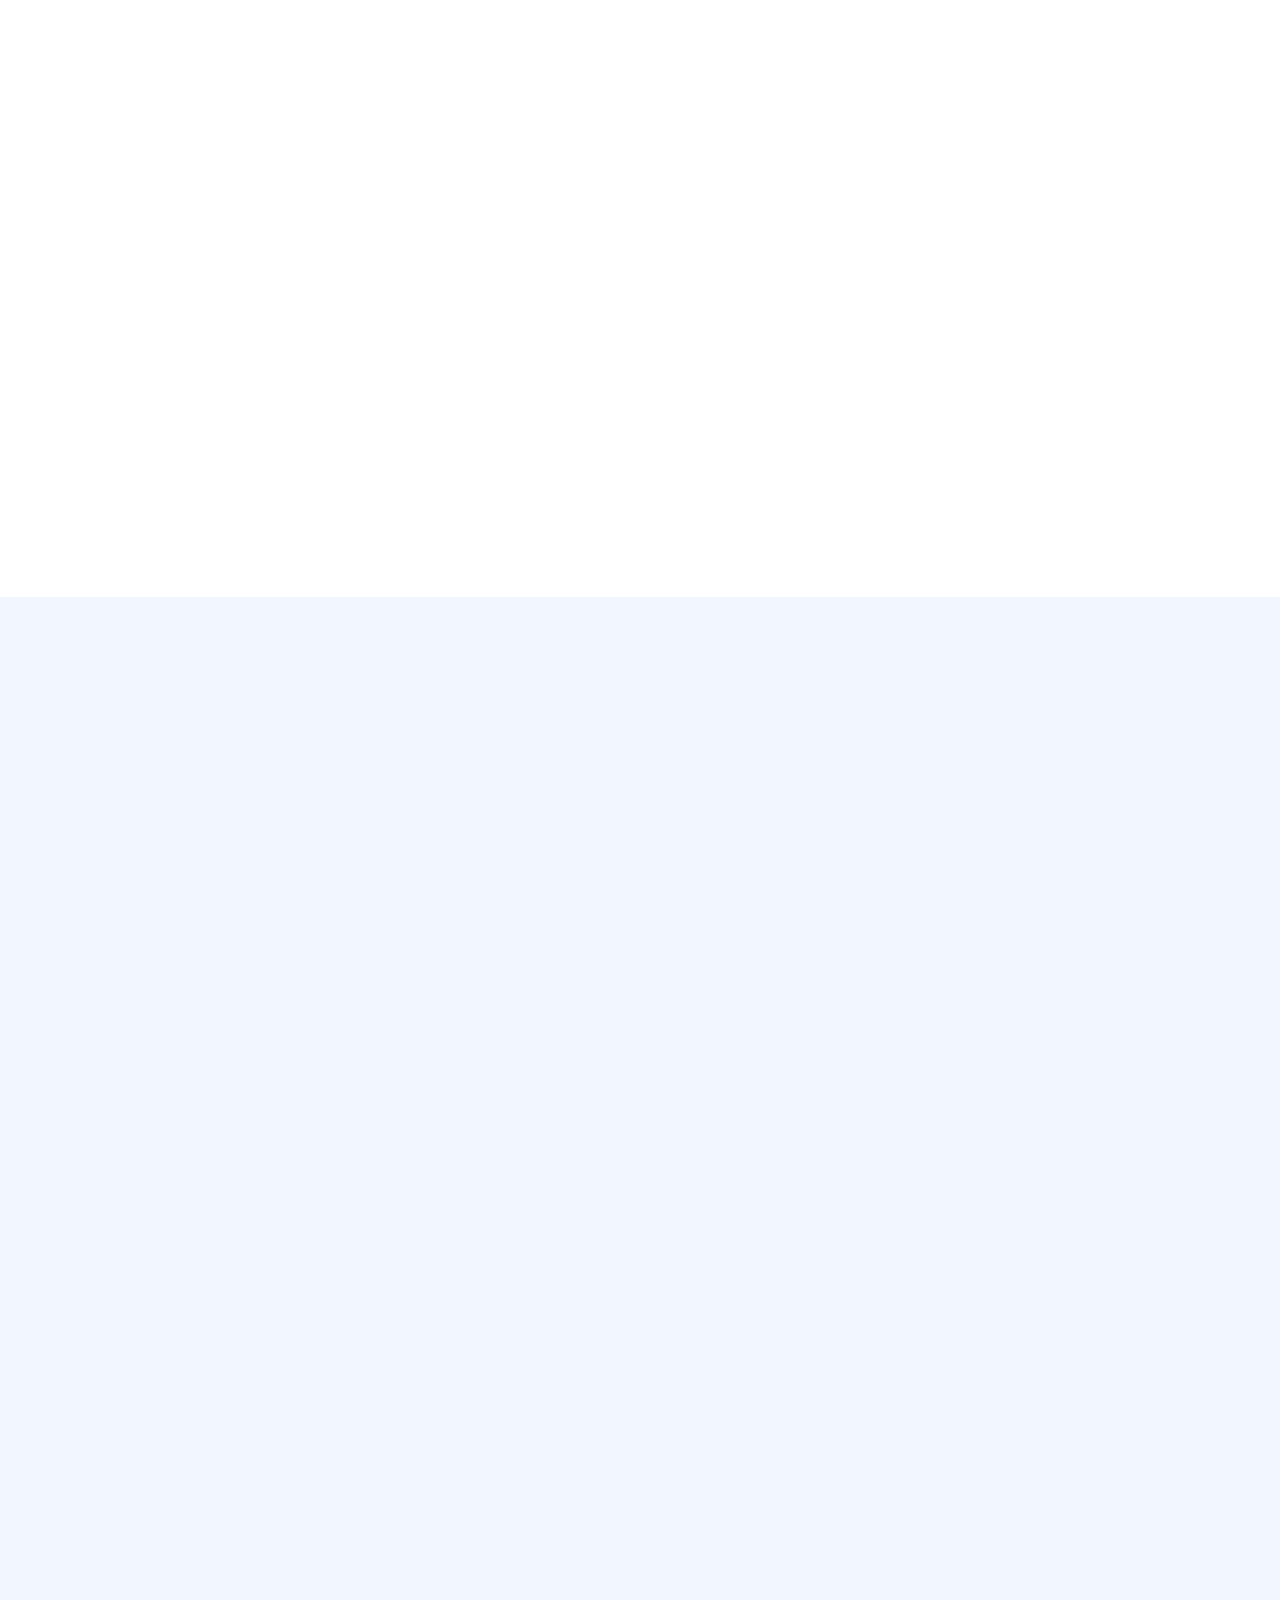
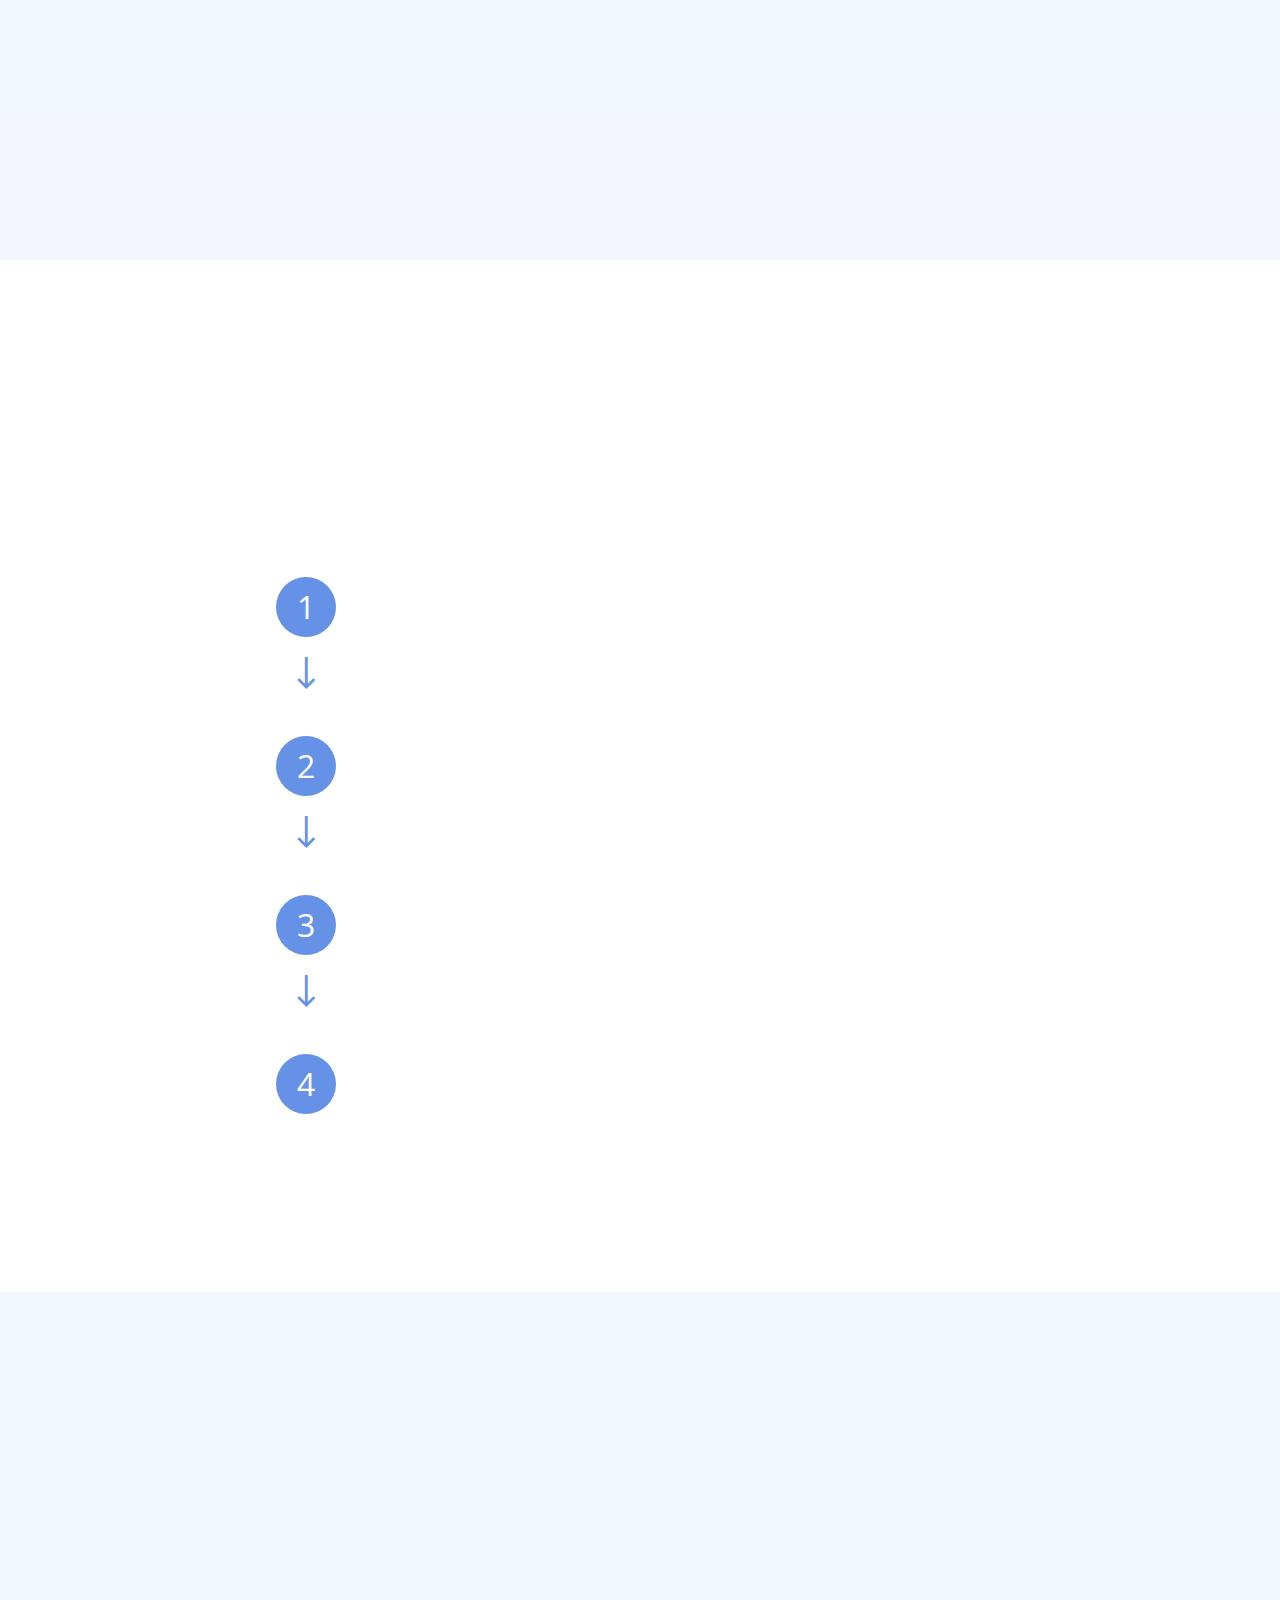
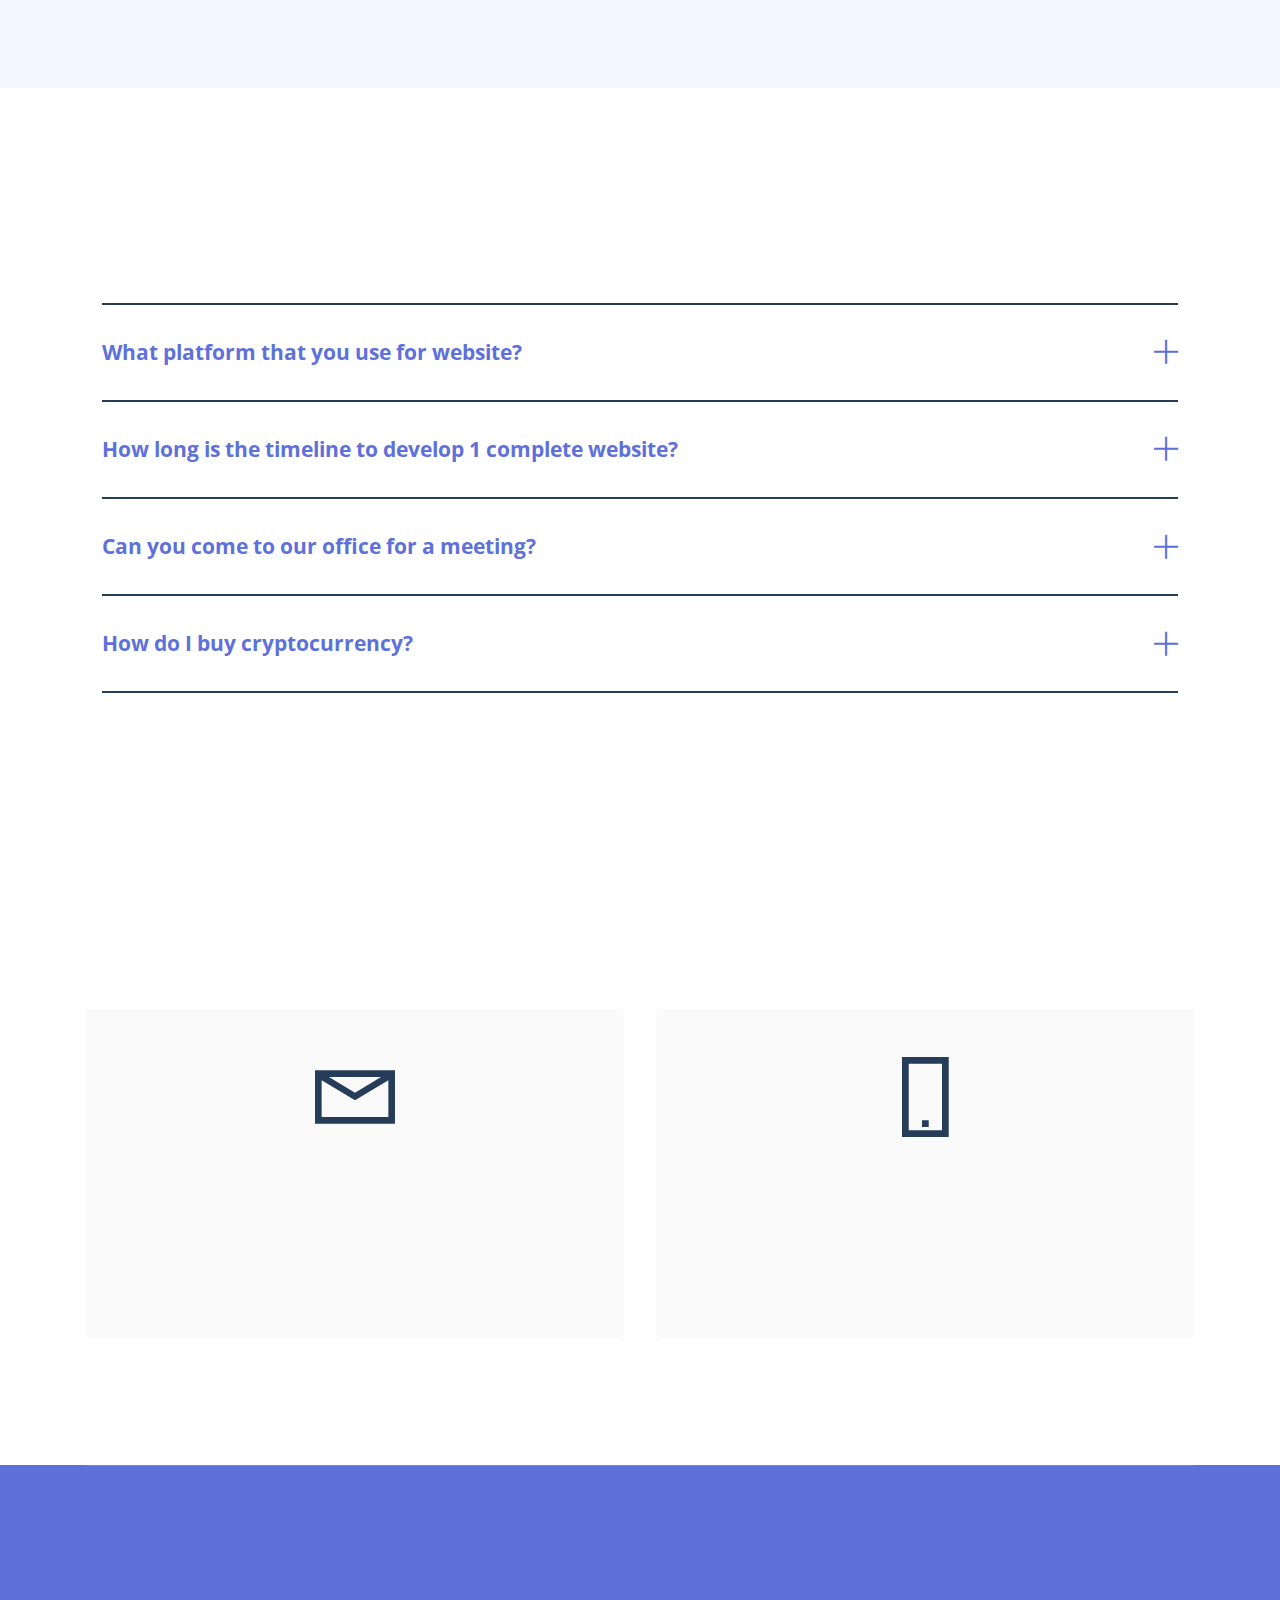
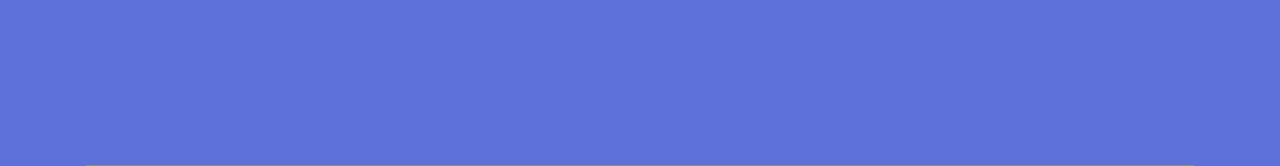
==== commit f820a34f: "create github pages" ====
--- a/index.html
+++ b/index.html
@@ -17,6 +17,7 @@
   <link rel="stylesheet" href="assets/bootstrap/css/bootstrap-grid.min.css">
   <link rel="stylesheet" href="assets/bootstrap/css/bootstrap-reboot.min.css">
   <link rel="stylesheet" href="assets/parallax/jarallax.css">
+  <link rel="stylesheet" href="assets/animatecss/animate.css">
   <link rel="stylesheet" href="assets/chatbutton/floating-wpp.css">
   <link rel="stylesheet" href="assets/dropdown/css/style.css">
   <link rel="stylesheet" href="assets/socicon/css/styles.css">
@@ -637,83 +638,45 @@
     </div>
 </section>
 
-<section data-bs-version="5.1" class="footer1 elevatem5 cid-tEHzQHt4qr" once="footers" id="footer1-1i">
-
-    
-
-    
-    
-
+<section data-bs-version="5.1" class="footer1 cid-tFwwxjTLro" id="footer1-35">
+
+    
+    
     <div class="container">
-        <div class="row">
-            <div class="col-12 col-lg-4 card">
-                <div class="content-wrapper">
-                    <div class="title-wrapper">
-                        <div class="title-wrap">
-                            <img src="assets/images/logo2.png" alt="">
-                            
-                        </div>
-                    </div>
-                    <p class="copyright mbr-fonts-style display-4">
-                        © Copyright 2023 KeansWebDesigns - All Rights Reserved
-                    </p>
-                </div>
-                <div class="social-wrapper">
-                    <div class="social-wrap">
-                        <span class="mbr-iconfont socicon socicon-facebook"></span>
-                        <span class="mbr-iconfont socicon socicon-twitter"></span>
-                        <span class="mbr-iconfont socicon socicon-instagram"></span>
-                        
-                    </div>
-                </div>
-            </div>
-            <div class="col-12 col-lg-2 col-md-6">
-                <div class="list-wrapper">
-                    <h4 class="mbr-card-title mbr-fonts-style display-4"><strong>
-                        Elevate
-                    </strong></h4>
+        <div class="footer" style="text-align: left;">
+            <div class="row">
+                <div class="col-12 col-sm">
+                    <span class="mb-4">
+                        <a href="#">
+                            <img src="assets/images/keans-1-logo-3-l-320x87.png" class="footer-logo" alt="" style="width: 12rem;">
+                        </a>
+                    </span>
+                </div>
+                <div class="col-12 col-sm">
+                    
                     <ul class="list mbr-fonts-style display-4">
-                        <li class="item-wrap">Consectetur</li>
-                        <li class="item-wrap">Adipisicing</li>
-                        <li class="item-wrap"><br></li>
-                        <li class="item-wrap"><br></li>
+                        <li class="mbr-text item-wrap">Privacy Policy</li>
+                        <li class="mbr-text item-wrap">Terms of Use</li>
+                        <li class="mbr-text item-wrap">Subscription Agreement</li>
                     </ul>
                 </div>
-            </div>
-            <div class="col-12 col-lg-2 col-md-6">
-                <div class="list-wrapper">
-                    <h4 class="mbr-card-title mbr-fonts-style display-4"><strong>
-                        Portfolios</strong></h4>
-                    <ul class="list mbr-fonts-style display-4">
-                        <li class="item-wrap">Landing Page</li>
-                        <li class="item-wrap">Corporate Website</li>
-                        <li class="item-wrap">E-Commerce Website</li>
-                        <li class="item-wrap"><br></li>
+                <div class="col-12 col-sm">
+                    
+                    <ul class="list mbr-fonts-style last-column display-4">
+                        <li class="mbr-text item-wrap">Contact us</li>
                     </ul>
                 </div>
-            </div>
-            <div class="col-12 col-lg-2 col-md-6">
-                <div class="list-wrapper">
-                    <h4 class="mbr-card-title mbr-fonts-style display-4"><strong>Packages</strong></h4>
-                    <ul class="list mbr-fonts-style display-4">
-                        <li class="item-wrap">Landing Page</li>
-                        <li class="item-wrap">Corporate Website</li>
-                        <li class="item-wrap">E-Commerce Website</li>
-                    </ul>
-                </div>
-            </div>
-            <div class="col-12 col-lg-2 col-md-6">
-                <div class="list-wrapper">
-                    <h4 class="mbr-card-title mbr-fonts-style display-4"><strong>Contact</strong></h4>
-                    <ul class="list mbr-fonts-style display-4">
-                        <li class="item-wrap">+6016-5310662</li>
-                        <li class="item-wrap">support@design.com</li>
-                        <li class="item-wrap">X</li>
-                        <li class="item-wrap">X</li>
-                    </ul>
-                </div>
-            </div>
-        </div>
+                <div class="col-12">
+                    <div class="mt-4">
+                        <p class="mbr-text mb-0 mbr-fonts-style copyright align-center display-4">
+                            © Copyright 2023 <a href="index.html" class="text-white">KeansWebDesigns </a>- All Rights Reserved
+                        </p>
+                    </div>
+
+                </div>
+            </div>
+        </div>
+
     </div>
 </section>
 
@@ -730,7 +693,8 @@
   
   
   
-<div id="chatbutton-wa" data-phone="+60165310662" data-headertitle="👋 Chat with us on WhatsApp!" data-popupmessage="Hi!👋
+  <input name="animation" type="hidden">
+  <div id="chatbutton-wa" data-phone="+60165310662" data-headertitle="👋 Chat with us on WhatsApp!" data-popupmessage="Hi!👋
 
 Type a message here. It will go straight to our phone! 🔥
 
--- a/assets/mobirise/css/mbr-additional.css
+++ b/assets/mobirise/css/mbr-additional.css
@@ -1628,102 +1628,77 @@
 .cid-tEHz0sYHUl .mbr-section-title {
   color: #5e71db;
 }
-.cid-tEHzQHt4qr {
-  padding-top: 4rem;
-  padding-bottom: 3rem;
+.cid-tFwwxjTLro {
+  padding-top: 0rem;
+  padding-bottom: 0rem;
   background-color: #5e71db;
 }
-.cid-tEHzQHt4qr .mbr-fallback-image.disabled {
-  display: none;
-}
-.cid-tEHzQHt4qr .mbr-fallback-image {
-  display: block;
-  background-size: cover;
-  background-position: center center;
-  width: 100%;
-  height: 100%;
-  position: absolute;
-  top: 0;
-}
-@media (max-width: 992px) {
-  .cid-tEHzQHt4qr .container {
-    padding: 0 16px;
-  }
-}
-.cid-tEHzQHt4qr .card {
-  display: flex;
-  flex-direction: column;
-  justify-content: space-between;
-}
-@media (max-width: 992px) {
-  .cid-tEHzQHt4qr .card {
-    margin-bottom: 40px;
-  }
-}
-.cid-tEHzQHt4qr .card .content-wrapper .title-wrapper .title-wrap {
-  display: inline-flex;
-  align-items: center;
-  margin-bottom: 16px;
-}
-@media (max-width: 992px) {
-  .cid-tEHzQHt4qr .card .content-wrapper .title-wrapper .title-wrap {
-    margin-bottom: 40px;
-  }
-}
-.cid-tEHzQHt4qr .card .content-wrapper .title-wrapper .title-wrap img {
-  width: 32px;
-  height: 32px;
-  object-fit: contain;
-  margin-right: 1rem;
-}
-.cid-tEHzQHt4qr .card .content-wrapper .title-wrapper .title-wrap .mbr-section-title {
-  margin-bottom: 0;
-}
-.cid-tEHzQHt4qr .card .content-wrapper .copyright {
-  margin-bottom: 20px;
-}
-@media (max-width: 992px) {
-  .cid-tEHzQHt4qr .card .content-wrapper .copyright {
-    margin-bottom: 40px;
-  }
-}
-.cid-tEHzQHt4qr .card .social-wrapper .social-wrap {
-  display: inline-flex;
-  flex-wrap: wrap;
-}
-.cid-tEHzQHt4qr .card .social-wrapper .social-wrap .mbr-iconfont {
-  font-size: 20px;
-  margin-right: 48px;
+.cid-tFwwxjTLro .list {
+  list-style: none;
+  padding-left: 0;
+  font-weight: 300;
+  color: #fff;
+}
+@media (max-width: 991px) {
+  .cid-tFwwxjTLro .list {
+    margin-bottom: 2rem;
+  }
+}
+@media (min-width: 992px) {
+  .cid-tFwwxjTLro .list {
+    margin-bottom: 0rem;
+  }
+}
+@media (max-width: 576px) {
+  .cid-tFwwxjTLro .list {
+    margin-bottom: 30px;
+  }
+}
+.cid-tFwwxjTLro .item-wrap {
+  margin-bottom: 15px;
+}
+@media (max-width: 576px) {
+  .cid-tFwwxjTLro .item-wrap {
+    margin-bottom: 0;
+  }
+}
+@media (max-width: 991px) {
+  .cid-tFwwxjTLro div > *:last-child {
+    margin-top: 0 !important;
+  }
+}
+.cid-tFwwxjTLro .copyright {
   color: #ffffff;
 }
-.cid-tEHzQHt4qr .list-wrapper .mbr-card-title {
-  margin-bottom: 16px;
-}
-.cid-tEHzQHt4qr .list-wrapper .list {
-  margin: 0;
-  padding: 0;
-  list-style-type: none;
-}
-.cid-tEHzQHt4qr .list-wrapper .list .item-wrap {
-  margin-bottom: 16px;
-}
-@media (max-width: 992px) {
-  .cid-tEHzQHt4qr .list-wrapper .list {
-    margin-bottom: 40px;
-  }
-}
-.cid-tEHzQHt4qr .mbr-section-title {
-  color: #ffffff;
-}
-.cid-tEHzQHt4qr .copyright {
-  color: #ffffff;
-}
-.cid-tEHzQHt4qr .mbr-card-title {
-  color: #e6c63b;
-  text-align: left;
-}
-.cid-tEHzQHt4qr .list {
-  color: #ffffff;
+.cid-tFwwxjTLro .mbr-section-subtitle {
+  color: #868c90;
+}
+@media (max-width: 576px) {
+  .cid-tFwwxjTLro .mbr-section-subtitle {
+    margin-bottom: 10px;
+  }
+}
+.cid-tFwwxjTLro .footer {
+  padding-top: 66px;
+  padding-bottom: 50px;
+  border-top: 1px solid #868c90;
+  border-bottom: 1px solid #868c90;
+}
+@media (max-width: 768px) {
+  .cid-tFwwxjTLro .footer {
+    padding-top: 48px;
+    padding-bottom: 36px;
+  }
+}
+@media (max-width: 767px) {
+  .cid-tFwwxjTLro .footer {
+    text-align: center !important;
+  }
+}
+@media (max-width: 576px) {
+  .cid-tFwwxjTLro .footer-logo {
+    margin: 0 auto;
+  }
 }
 .cid-tECERyi55N {
   padding-top: 0rem;
@@ -2180,103 +2155,6 @@
 .cid-tEM0FzaKlT .mbr-text,
 .cid-tEM0FzaKlT .mbr-section-btn {
   color: #232323;
-}
-.cid-tEHzQHt4qr {
-  padding-top: 4rem;
-  padding-bottom: 3rem;
-  background-color: #5e71db;
-}
-.cid-tEHzQHt4qr .mbr-fallback-image.disabled {
-  display: none;
-}
-.cid-tEHzQHt4qr .mbr-fallback-image {
-  display: block;
-  background-size: cover;
-  background-position: center center;
-  width: 100%;
-  height: 100%;
-  position: absolute;
-  top: 0;
-}
-@media (max-width: 992px) {
-  .cid-tEHzQHt4qr .container {
-    padding: 0 16px;
-  }
-}
-.cid-tEHzQHt4qr .card {
-  display: flex;
-  flex-direction: column;
-  justify-content: space-between;
-}
-@media (max-width: 992px) {
-  .cid-tEHzQHt4qr .card {
-    margin-bottom: 40px;
-  }
-}
-.cid-tEHzQHt4qr .card .content-wrapper .title-wrapper .title-wrap {
-  display: inline-flex;
-  align-items: center;
-  margin-bottom: 16px;
-}
-@media (max-width: 992px) {
-  .cid-tEHzQHt4qr .card .content-wrapper .title-wrapper .title-wrap {
-    margin-bottom: 40px;
-  }
-}
-.cid-tEHzQHt4qr .card .content-wrapper .title-wrapper .title-wrap img {
-  width: 32px;
-  height: 32px;
-  object-fit: contain;
-  margin-right: 1rem;
-}
-.cid-tEHzQHt4qr .card .content-wrapper .title-wrapper .title-wrap .mbr-section-title {
-  margin-bottom: 0;
-}
-.cid-tEHzQHt4qr .card .content-wrapper .copyright {
-  margin-bottom: 20px;
-}
-@media (max-width: 992px) {
-  .cid-tEHzQHt4qr .card .content-wrapper .copyright {
-    margin-bottom: 40px;
-  }
-}
-.cid-tEHzQHt4qr .card .social-wrapper .social-wrap {
-  display: inline-flex;
-  flex-wrap: wrap;
-}
-.cid-tEHzQHt4qr .card .social-wrapper .social-wrap .mbr-iconfont {
-  font-size: 20px;
-  margin-right: 48px;
-  color: #ffffff;
-}
-.cid-tEHzQHt4qr .list-wrapper .mbr-card-title {
-  margin-bottom: 16px;
-}
-.cid-tEHzQHt4qr .list-wrapper .list {
-  margin: 0;
-  padding: 0;
-  list-style-type: none;
-}
-.cid-tEHzQHt4qr .list-wrapper .list .item-wrap {
-  margin-bottom: 16px;
-}
-@media (max-width: 992px) {
-  .cid-tEHzQHt4qr .list-wrapper .list {
-    margin-bottom: 40px;
-  }
-}
-.cid-tEHzQHt4qr .mbr-section-title {
-  color: #ffffff;
-}
-.cid-tEHzQHt4qr .copyright {
-  color: #ffffff;
-}
-.cid-tEHzQHt4qr .mbr-card-title {
-  color: #e6c63b;
-  text-align: left;
-}
-.cid-tEHzQHt4qr .list {
-  color: #ffffff;
 }
 .cid-tFgP13qfQj {
   z-index: 1000;
@@ -2665,6 +2543,78 @@
     left: -1rem;
   }
 }
+.cid-tFwwxjTLro {
+  padding-top: 0rem;
+  padding-bottom: 0rem;
+  background-color: #5e71db;
+}
+.cid-tFwwxjTLro .list {
+  list-style: none;
+  padding-left: 0;
+  font-weight: 300;
+  color: #fff;
+}
+@media (max-width: 991px) {
+  .cid-tFwwxjTLro .list {
+    margin-bottom: 2rem;
+  }
+}
+@media (min-width: 992px) {
+  .cid-tFwwxjTLro .list {
+    margin-bottom: 0rem;
+  }
+}
+@media (max-width: 576px) {
+  .cid-tFwwxjTLro .list {
+    margin-bottom: 30px;
+  }
+}
+.cid-tFwwxjTLro .item-wrap {
+  margin-bottom: 15px;
+}
+@media (max-width: 576px) {
+  .cid-tFwwxjTLro .item-wrap {
+    margin-bottom: 0;
+  }
+}
+@media (max-width: 991px) {
+  .cid-tFwwxjTLro div > *:last-child {
+    margin-top: 0 !important;
+  }
+}
+.cid-tFwwxjTLro .copyright {
+  color: #ffffff;
+}
+.cid-tFwwxjTLro .mbr-section-subtitle {
+  color: #868c90;
+}
+@media (max-width: 576px) {
+  .cid-tFwwxjTLro .mbr-section-subtitle {
+    margin-bottom: 10px;
+  }
+}
+.cid-tFwwxjTLro .footer {
+  padding-top: 66px;
+  padding-bottom: 50px;
+  border-top: 1px solid #868c90;
+  border-bottom: 1px solid #868c90;
+}
+@media (max-width: 768px) {
+  .cid-tFwwxjTLro .footer {
+    padding-top: 48px;
+    padding-bottom: 36px;
+  }
+}
+@media (max-width: 767px) {
+  .cid-tFwwxjTLro .footer {
+    text-align: center !important;
+  }
+}
+@media (max-width: 576px) {
+  .cid-tFwwxjTLro .footer-logo {
+    margin: 0 auto;
+  }
+}
 .cid-tEI753je6w {
   padding-top: 10rem;
   padding-bottom: 3rem;
@@ -2775,103 +2725,6 @@
 .cid-tEI8ko42xc .mbr-section-btn {
   color: #232323;
 }
-.cid-tEHAXJFo43 {
-  padding-top: 4rem;
-  padding-bottom: 3rem;
-  background-color: #5e71db;
-}
-.cid-tEHAXJFo43 .mbr-fallback-image.disabled {
-  display: none;
-}
-.cid-tEHAXJFo43 .mbr-fallback-image {
-  display: block;
-  background-size: cover;
-  background-position: center center;
-  width: 100%;
-  height: 100%;
-  position: absolute;
-  top: 0;
-}
-@media (max-width: 992px) {
-  .cid-tEHAXJFo43 .container {
-    padding: 0 16px;
-  }
-}
-.cid-tEHAXJFo43 .card {
-  display: flex;
-  flex-direction: column;
-  justify-content: space-between;
-}
-@media (max-width: 992px) {
-  .cid-tEHAXJFo43 .card {
-    margin-bottom: 40px;
-  }
-}
-.cid-tEHAXJFo43 .card .content-wrapper .title-wrapper .title-wrap {
-  display: inline-flex;
-  align-items: center;
-  margin-bottom: 16px;
-}
-@media (max-width: 992px) {
-  .cid-tEHAXJFo43 .card .content-wrapper .title-wrapper .title-wrap {
-    margin-bottom: 40px;
-  }
-}
-.cid-tEHAXJFo43 .card .content-wrapper .title-wrapper .title-wrap img {
-  width: 32px;
-  height: 32px;
-  object-fit: contain;
-  margin-right: 1rem;
-}
-.cid-tEHAXJFo43 .card .content-wrapper .title-wrapper .title-wrap .mbr-section-title {
-  margin-bottom: 0;
-}
-.cid-tEHAXJFo43 .card .content-wrapper .copyright {
-  margin-bottom: 20px;
-}
-@media (max-width: 992px) {
-  .cid-tEHAXJFo43 .card .content-wrapper .copyright {
-    margin-bottom: 40px;
-  }
-}
-.cid-tEHAXJFo43 .card .social-wrapper .social-wrap {
-  display: inline-flex;
-  flex-wrap: wrap;
-}
-.cid-tEHAXJFo43 .card .social-wrapper .social-wrap .mbr-iconfont {
-  font-size: 20px;
-  margin-right: 48px;
-  color: #ffffff;
-}
-.cid-tEHAXJFo43 .list-wrapper .mbr-card-title {
-  margin-bottom: 16px;
-}
-.cid-tEHAXJFo43 .list-wrapper .list {
-  margin: 0;
-  padding: 0;
-  list-style-type: none;
-}
-.cid-tEHAXJFo43 .list-wrapper .list .item-wrap {
-  margin-bottom: 16px;
-}
-@media (max-width: 992px) {
-  .cid-tEHAXJFo43 .list-wrapper .list {
-    margin-bottom: 40px;
-  }
-}
-.cid-tEHAXJFo43 .mbr-section-title {
-  color: #ffffff;
-}
-.cid-tEHAXJFo43 .copyright {
-  color: #ffffff;
-}
-.cid-tEHAXJFo43 .mbr-card-title {
-  color: #e6c63b;
-  text-align: left;
-}
-.cid-tEHAXJFo43 .list {
-  color: #ffffff;
-}
 .cid-tFgP13qfQj {
   z-index: 1000;
   width: 100%;
@@ -3259,3 +3112,75 @@
     left: -1rem;
   }
 }
+.cid-tFwwxjTLro {
+  padding-top: 0rem;
+  padding-bottom: 0rem;
+  background-color: #5e71db;
+}
+.cid-tFwwxjTLro .list {
+  list-style: none;
+  padding-left: 0;
+  font-weight: 300;
+  color: #fff;
+}
+@media (max-width: 991px) {
+  .cid-tFwwxjTLro .list {
+    margin-bottom: 2rem;
+  }
+}
+@media (min-width: 992px) {
+  .cid-tFwwxjTLro .list {
+    margin-bottom: 0rem;
+  }
+}
+@media (max-width: 576px) {
+  .cid-tFwwxjTLro .list {
+    margin-bottom: 30px;
+  }
+}
+.cid-tFwwxjTLro .item-wrap {
+  margin-bottom: 15px;
+}
+@media (max-width: 576px) {
+  .cid-tFwwxjTLro .item-wrap {
+    margin-bottom: 0;
+  }
+}
+@media (max-width: 991px) {
+  .cid-tFwwxjTLro div > *:last-child {
+    margin-top: 0 !important;
+  }
+}
+.cid-tFwwxjTLro .copyright {
+  color: #ffffff;
+}
+.cid-tFwwxjTLro .mbr-section-subtitle {
+  color: #868c90;
+}
+@media (max-width: 576px) {
+  .cid-tFwwxjTLro .mbr-section-subtitle {
+    margin-bottom: 10px;
+  }
+}
+.cid-tFwwxjTLro .footer {
+  padding-top: 66px;
+  padding-bottom: 50px;
+  border-top: 1px solid #868c90;
+  border-bottom: 1px solid #868c90;
+}
+@media (max-width: 768px) {
+  .cid-tFwwxjTLro .footer {
+    padding-top: 48px;
+    padding-bottom: 36px;
+  }
+}
+@media (max-width: 767px) {
+  .cid-tFwwxjTLro .footer {
+    text-align: center !important;
+  }
+}
+@media (max-width: 576px) {
+  .cid-tFwwxjTLro .footer-logo {
+    margin: 0 auto;
+  }
+}
--- a/assets/mobirise/css/mbr-additional.css
+++ b/assets/mobirise/css/mbr-additional.css
@@ -1628,102 +1628,77 @@
 .cid-tEHz0sYHUl .mbr-section-title {
   color: #5e71db;
 }
-.cid-tEHzQHt4qr {
-  padding-top: 4rem;
-  padding-bottom: 3rem;
+.cid-tFwwxjTLro {
+  padding-top: 0rem;
+  padding-bottom: 0rem;
   background-color: #5e71db;
 }
-.cid-tEHzQHt4qr .mbr-fallback-image.disabled {
-  display: none;
-}
-.cid-tEHzQHt4qr .mbr-fallback-image {
-  display: block;
-  background-size: cover;
-  background-position: center center;
-  width: 100%;
-  height: 100%;
-  position: absolute;
-  top: 0;
-}
-@media (max-width: 992px) {
-  .cid-tEHzQHt4qr .container {
-    padding: 0 16px;
-  }
-}
-.cid-tEHzQHt4qr .card {
-  display: flex;
-  flex-direction: column;
-  justify-content: space-between;
-}
-@media (max-width: 992px) {
-  .cid-tEHzQHt4qr .card {
-    margin-bottom: 40px;
-  }
-}
-.cid-tEHzQHt4qr .card .content-wrapper .title-wrapper .title-wrap {
-  display: inline-flex;
-  align-items: center;
-  margin-bottom: 16px;
-}
-@media (max-width: 992px) {
-  .cid-tEHzQHt4qr .card .content-wrapper .title-wrapper .title-wrap {
-    margin-bottom: 40px;
-  }
-}
-.cid-tEHzQHt4qr .card .content-wrapper .title-wrapper .title-wrap img {
-  width: 32px;
-  height: 32px;
-  object-fit: contain;
-  margin-right: 1rem;
-}
-.cid-tEHzQHt4qr .card .content-wrapper .title-wrapper .title-wrap .mbr-section-title {
-  margin-bottom: 0;
-}
-.cid-tEHzQHt4qr .card .content-wrapper .copyright {
-  margin-bottom: 20px;
-}
-@media (max-width: 992px) {
-  .cid-tEHzQHt4qr .card .content-wrapper .copyright {
-    margin-bottom: 40px;
-  }
-}
-.cid-tEHzQHt4qr .card .social-wrapper .social-wrap {
-  display: inline-flex;
-  flex-wrap: wrap;
-}
-.cid-tEHzQHt4qr .card .social-wrapper .social-wrap .mbr-iconfont {
-  font-size: 20px;
-  margin-right: 48px;
+.cid-tFwwxjTLro .list {
+  list-style: none;
+  padding-left: 0;
+  font-weight: 300;
+  color: #fff;
+}
+@media (max-width: 991px) {
+  .cid-tFwwxjTLro .list {
+    margin-bottom: 2rem;
+  }
+}
+@media (min-width: 992px) {
+  .cid-tFwwxjTLro .list {
+    margin-bottom: 0rem;
+  }
+}
+@media (max-width: 576px) {
+  .cid-tFwwxjTLro .list {
+    margin-bottom: 30px;
+  }
+}
+.cid-tFwwxjTLro .item-wrap {
+  margin-bottom: 15px;
+}
+@media (max-width: 576px) {
+  .cid-tFwwxjTLro .item-wrap {
+    margin-bottom: 0;
+  }
+}
+@media (max-width: 991px) {
+  .cid-tFwwxjTLro div > *:last-child {
+    margin-top: 0 !important;
+  }
+}
+.cid-tFwwxjTLro .copyright {
   color: #ffffff;
 }
-.cid-tEHzQHt4qr .list-wrapper .mbr-card-title {
-  margin-bottom: 16px;
-}
-.cid-tEHzQHt4qr .list-wrapper .list {
-  margin: 0;
-  padding: 0;
-  list-style-type: none;
-}
-.cid-tEHzQHt4qr .list-wrapper .list .item-wrap {
-  margin-bottom: 16px;
-}
-@media (max-width: 992px) {
-  .cid-tEHzQHt4qr .list-wrapper .list {
-    margin-bottom: 40px;
-  }
-}
-.cid-tEHzQHt4qr .mbr-section-title {
-  color: #ffffff;
-}
-.cid-tEHzQHt4qr .copyright {
-  color: #ffffff;
-}
-.cid-tEHzQHt4qr .mbr-card-title {
-  color: #e6c63b;
-  text-align: left;
-}
-.cid-tEHzQHt4qr .list {
-  color: #ffffff;
+.cid-tFwwxjTLro .mbr-section-subtitle {
+  color: #868c90;
+}
+@media (max-width: 576px) {
+  .cid-tFwwxjTLro .mbr-section-subtitle {
+    margin-bottom: 10px;
+  }
+}
+.cid-tFwwxjTLro .footer {
+  padding-top: 66px;
+  padding-bottom: 50px;
+  border-top: 1px solid #868c90;
+  border-bottom: 1px solid #868c90;
+}
+@media (max-width: 768px) {
+  .cid-tFwwxjTLro .footer {
+    padding-top: 48px;
+    padding-bottom: 36px;
+  }
+}
+@media (max-width: 767px) {
+  .cid-tFwwxjTLro .footer {
+    text-align: center !important;
+  }
+}
+@media (max-width: 576px) {
+  .cid-tFwwxjTLro .footer-logo {
+    margin: 0 auto;
+  }
 }
 .cid-tECERyi55N {
   padding-top: 0rem;
@@ -2180,103 +2155,6 @@
 .cid-tEM0FzaKlT .mbr-text,
 .cid-tEM0FzaKlT .mbr-section-btn {
   color: #232323;
-}
-.cid-tEHzQHt4qr {
-  padding-top: 4rem;
-  padding-bottom: 3rem;
-  background-color: #5e71db;
-}
-.cid-tEHzQHt4qr .mbr-fallback-image.disabled {
-  display: none;
-}
-.cid-tEHzQHt4qr .mbr-fallback-image {
-  display: block;
-  background-size: cover;
-  background-position: center center;
-  width: 100%;
-  height: 100%;
-  position: absolute;
-  top: 0;
-}
-@media (max-width: 992px) {
-  .cid-tEHzQHt4qr .container {
-    padding: 0 16px;
-  }
-}
-.cid-tEHzQHt4qr .card {
-  display: flex;
-  flex-direction: column;
-  justify-content: space-between;
-}
-@media (max-width: 992px) {
-  .cid-tEHzQHt4qr .card {
-    margin-bottom: 40px;
-  }
-}
-.cid-tEHzQHt4qr .card .content-wrapper .title-wrapper .title-wrap {
-  display: inline-flex;
-  align-items: center;
-  margin-bottom: 16px;
-}
-@media (max-width: 992px) {
-  .cid-tEHzQHt4qr .card .content-wrapper .title-wrapper .title-wrap {
-    margin-bottom: 40px;
-  }
-}
-.cid-tEHzQHt4qr .card .content-wrapper .title-wrapper .title-wrap img {
-  width: 32px;
-  height: 32px;
-  object-fit: contain;
-  margin-right: 1rem;
-}
-.cid-tEHzQHt4qr .card .content-wrapper .title-wrapper .title-wrap .mbr-section-title {
-  margin-bottom: 0;
-}
-.cid-tEHzQHt4qr .card .content-wrapper .copyright {
-  margin-bottom: 20px;
-}
-@media (max-width: 992px) {
-  .cid-tEHzQHt4qr .card .content-wrapper .copyright {
-    margin-bottom: 40px;
-  }
-}
-.cid-tEHzQHt4qr .card .social-wrapper .social-wrap {
-  display: inline-flex;
-  flex-wrap: wrap;
-}
-.cid-tEHzQHt4qr .card .social-wrapper .social-wrap .mbr-iconfont {
-  font-size: 20px;
-  margin-right: 48px;
-  color: #ffffff;
-}
-.cid-tEHzQHt4qr .list-wrapper .mbr-card-title {
-  margin-bottom: 16px;
-}
-.cid-tEHzQHt4qr .list-wrapper .list {
-  margin: 0;
-  padding: 0;
-  list-style-type: none;
-}
-.cid-tEHzQHt4qr .list-wrapper .list .item-wrap {
-  margin-bottom: 16px;
-}
-@media (max-width: 992px) {
-  .cid-tEHzQHt4qr .list-wrapper .list {
-    margin-bottom: 40px;
-  }
-}
-.cid-tEHzQHt4qr .mbr-section-title {
-  color: #ffffff;
-}
-.cid-tEHzQHt4qr .copyright {
-  color: #ffffff;
-}
-.cid-tEHzQHt4qr .mbr-card-title {
-  color: #e6c63b;
-  text-align: left;
-}
-.cid-tEHzQHt4qr .list {
-  color: #ffffff;
 }
 .cid-tFgP13qfQj {
   z-index: 1000;
@@ -2665,6 +2543,78 @@
     left: -1rem;
   }
 }
+.cid-tFwwxjTLro {
+  padding-top: 0rem;
+  padding-bottom: 0rem;
+  background-color: #5e71db;
+}
+.cid-tFwwxjTLro .list {
+  list-style: none;
+  padding-left: 0;
+  font-weight: 300;
+  color: #fff;
+}
+@media (max-width: 991px) {
+  .cid-tFwwxjTLro .list {
+    margin-bottom: 2rem;
+  }
+}
+@media (min-width: 992px) {
+  .cid-tFwwxjTLro .list {
+    margin-bottom: 0rem;
+  }
+}
+@media (max-width: 576px) {
+  .cid-tFwwxjTLro .list {
+    margin-bottom: 30px;
+  }
+}
+.cid-tFwwxjTLro .item-wrap {
+  margin-bottom: 15px;
+}
+@media (max-width: 576px) {
+  .cid-tFwwxjTLro .item-wrap {
+    margin-bottom: 0;
+  }
+}
+@media (max-width: 991px) {
+  .cid-tFwwxjTLro div > *:last-child {
+    margin-top: 0 !important;
+  }
+}
+.cid-tFwwxjTLro .copyright {
+  color: #ffffff;
+}
+.cid-tFwwxjTLro .mbr-section-subtitle {
+  color: #868c90;
+}
+@media (max-width: 576px) {
+  .cid-tFwwxjTLro .mbr-section-subtitle {
+    margin-bottom: 10px;
+  }
+}
+.cid-tFwwxjTLro .footer {
+  padding-top: 66px;
+  padding-bottom: 50px;
+  border-top: 1px solid #868c90;
+  border-bottom: 1px solid #868c90;
+}
+@media (max-width: 768px) {
+  .cid-tFwwxjTLro .footer {
+    padding-top: 48px;
+    padding-bottom: 36px;
+  }
+}
+@media (max-width: 767px) {
+  .cid-tFwwxjTLro .footer {
+    text-align: center !important;
+  }
+}
+@media (max-width: 576px) {
+  .cid-tFwwxjTLro .footer-logo {
+    margin: 0 auto;
+  }
+}
 .cid-tEI753je6w {
   padding-top: 10rem;
   padding-bottom: 3rem;
@@ -2775,103 +2725,6 @@
 .cid-tEI8ko42xc .mbr-section-btn {
   color: #232323;
 }
-.cid-tEHAXJFo43 {
-  padding-top: 4rem;
-  padding-bottom: 3rem;
-  background-color: #5e71db;
-}
-.cid-tEHAXJFo43 .mbr-fallback-image.disabled {
-  display: none;
-}
-.cid-tEHAXJFo43 .mbr-fallback-image {
-  display: block;
-  background-size: cover;
-  background-position: center center;
-  width: 100%;
-  height: 100%;
-  position: absolute;
-  top: 0;
-}
-@media (max-width: 992px) {
-  .cid-tEHAXJFo43 .container {
-    padding: 0 16px;
-  }
-}
-.cid-tEHAXJFo43 .card {
-  display: flex;
-  flex-direction: column;
-  justify-content: space-between;
-}
-@media (max-width: 992px) {
-  .cid-tEHAXJFo43 .card {
-    margin-bottom: 40px;
-  }
-}
-.cid-tEHAXJFo43 .card .content-wrapper .title-wrapper .title-wrap {
-  display: inline-flex;
-  align-items: center;
-  margin-bottom: 16px;
-}
-@media (max-width: 992px) {
-  .cid-tEHAXJFo43 .card .content-wrapper .title-wrapper .title-wrap {
-    margin-bottom: 40px;
-  }
-}
-.cid-tEHAXJFo43 .card .content-wrapper .title-wrapper .title-wrap img {
-  width: 32px;
-  height: 32px;
-  object-fit: contain;
-  margin-right: 1rem;
-}
-.cid-tEHAXJFo43 .card .content-wrapper .title-wrapper .title-wrap .mbr-section-title {
-  margin-bottom: 0;
-}
-.cid-tEHAXJFo43 .card .content-wrapper .copyright {
-  margin-bottom: 20px;
-}
-@media (max-width: 992px) {
-  .cid-tEHAXJFo43 .card .content-wrapper .copyright {
-    margin-bottom: 40px;
-  }
-}
-.cid-tEHAXJFo43 .card .social-wrapper .social-wrap {
-  display: inline-flex;
-  flex-wrap: wrap;
-}
-.cid-tEHAXJFo43 .card .social-wrapper .social-wrap .mbr-iconfont {
-  font-size: 20px;
-  margin-right: 48px;
-  color: #ffffff;
-}
-.cid-tEHAXJFo43 .list-wrapper .mbr-card-title {
-  margin-bottom: 16px;
-}
-.cid-tEHAXJFo43 .list-wrapper .list {
-  margin: 0;
-  padding: 0;
-  list-style-type: none;
-}
-.cid-tEHAXJFo43 .list-wrapper .list .item-wrap {
-  margin-bottom: 16px;
-}
-@media (max-width: 992px) {
-  .cid-tEHAXJFo43 .list-wrapper .list {
-    margin-bottom: 40px;
-  }
-}
-.cid-tEHAXJFo43 .mbr-section-title {
-  color: #ffffff;
-}
-.cid-tEHAXJFo43 .copyright {
-  color: #ffffff;
-}
-.cid-tEHAXJFo43 .mbr-card-title {
-  color: #e6c63b;
-  text-align: left;
-}
-.cid-tEHAXJFo43 .list {
-  color: #ffffff;
-}
 .cid-tFgP13qfQj {
   z-index: 1000;
   width: 100%;
@@ -3259,3 +3112,75 @@
     left: -1rem;
   }
 }
+.cid-tFwwxjTLro {
+  padding-top: 0rem;
+  padding-bottom: 0rem;
+  background-color: #5e71db;
+}
+.cid-tFwwxjTLro .list {
+  list-style: none;
+  padding-left: 0;
+  font-weight: 300;
+  color: #fff;
+}
+@media (max-width: 991px) {
+  .cid-tFwwxjTLro .list {
+    margin-bottom: 2rem;
+  }
+}
+@media (min-width: 992px) {
+  .cid-tFwwxjTLro .list {
+    margin-bottom: 0rem;
+  }
+}
+@media (max-width: 576px) {
+  .cid-tFwwxjTLro .list {
+    margin-bottom: 30px;
+  }
+}
+.cid-tFwwxjTLro .item-wrap {
+  margin-bottom: 15px;
+}
+@media (max-width: 576px) {
+  .cid-tFwwxjTLro .item-wrap {
+    margin-bottom: 0;
+  }
+}
+@media (max-width: 991px) {
+  .cid-tFwwxjTLro div > *:last-child {
+    margin-top: 0 !important;
+  }
+}
+.cid-tFwwxjTLro .copyright {
+  color: #ffffff;
+}
+.cid-tFwwxjTLro .mbr-section-subtitle {
+  color: #868c90;
+}
+@media (max-width: 576px) {
+  .cid-tFwwxjTLro .mbr-section-subtitle {
+    margin-bottom: 10px;
+  }
+}
+.cid-tFwwxjTLro .footer {
+  padding-top: 66px;
+  padding-bottom: 50px;
+  border-top: 1px solid #868c90;
+  border-bottom: 1px solid #868c90;
+}
+@media (max-width: 768px) {
+  .cid-tFwwxjTLro .footer {
+    padding-top: 48px;
+    padding-bottom: 36px;
+  }
+}
+@media (max-width: 767px) {
+  .cid-tFwwxjTLro .footer {
+    text-align: center !important;
+  }
+}
+@media (max-width: 576px) {
+  .cid-tFwwxjTLro .footer-logo {
+    margin: 0 auto;
+  }
+}
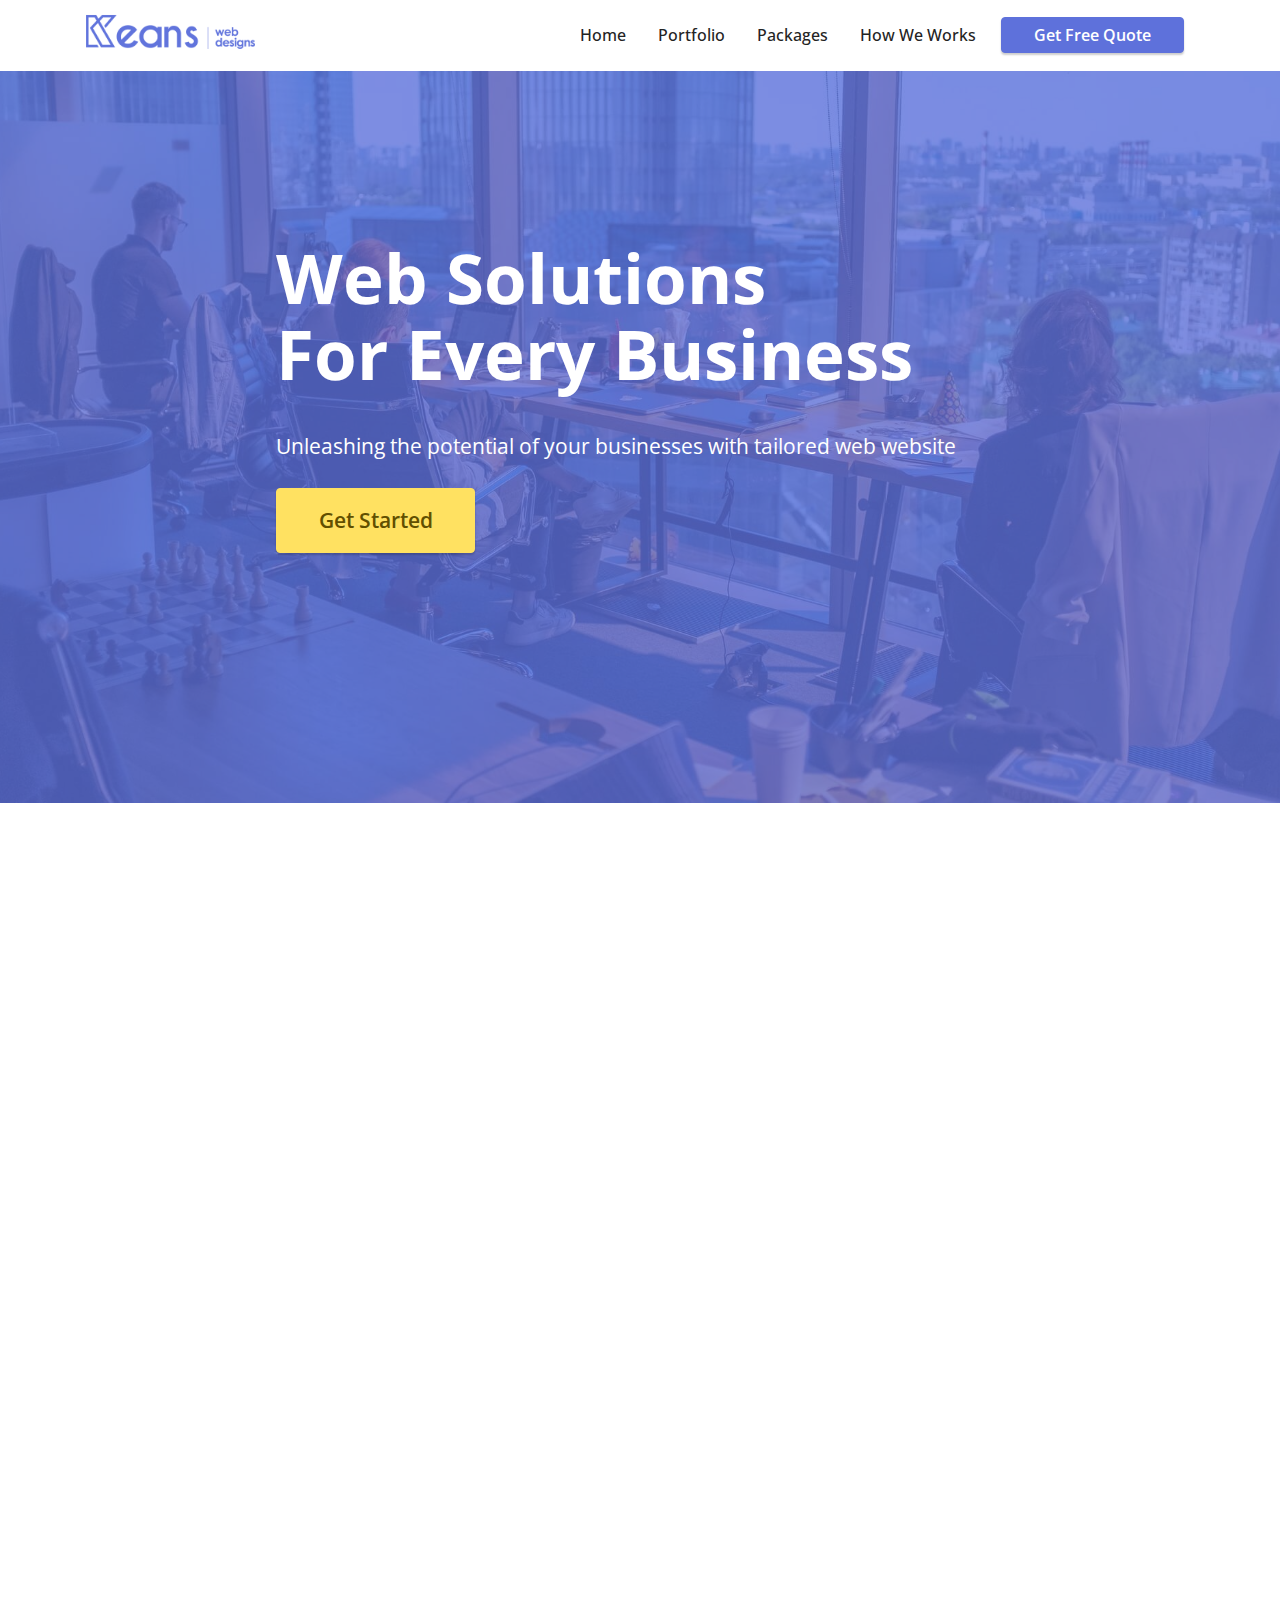
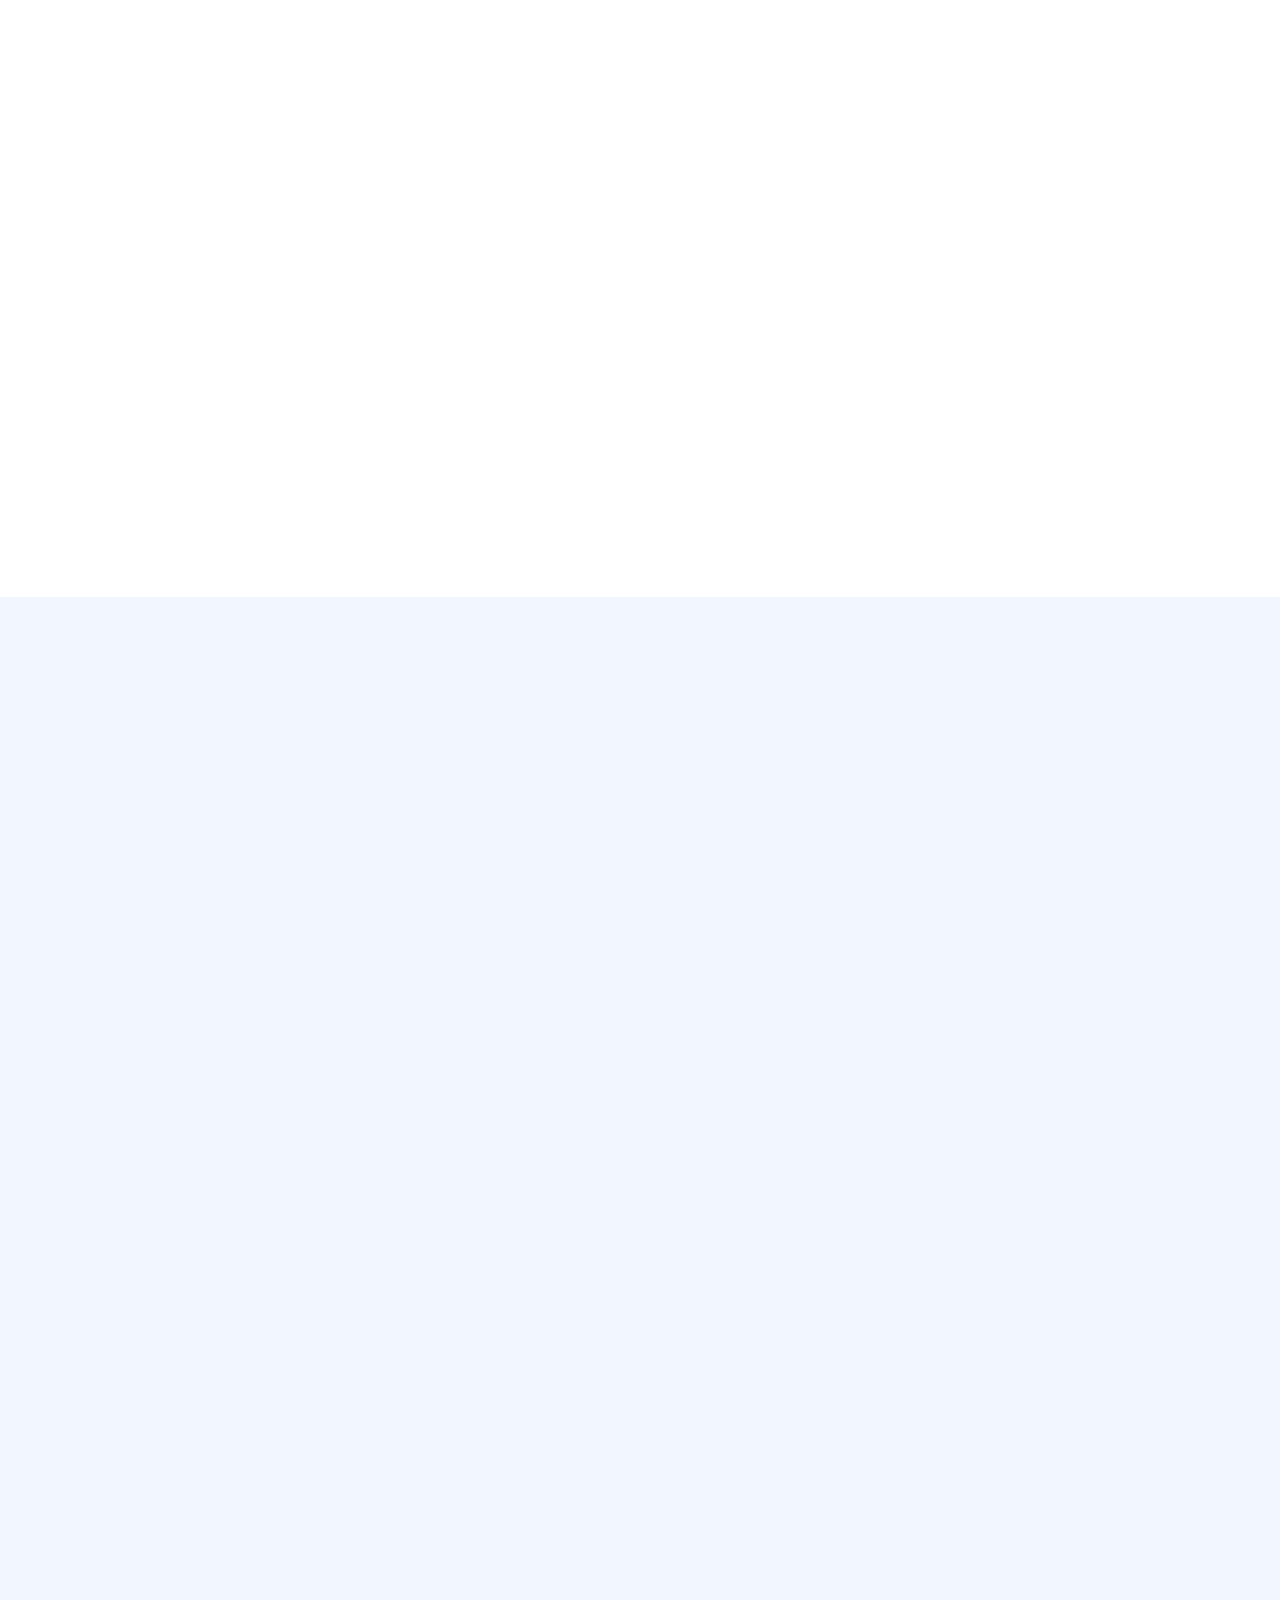
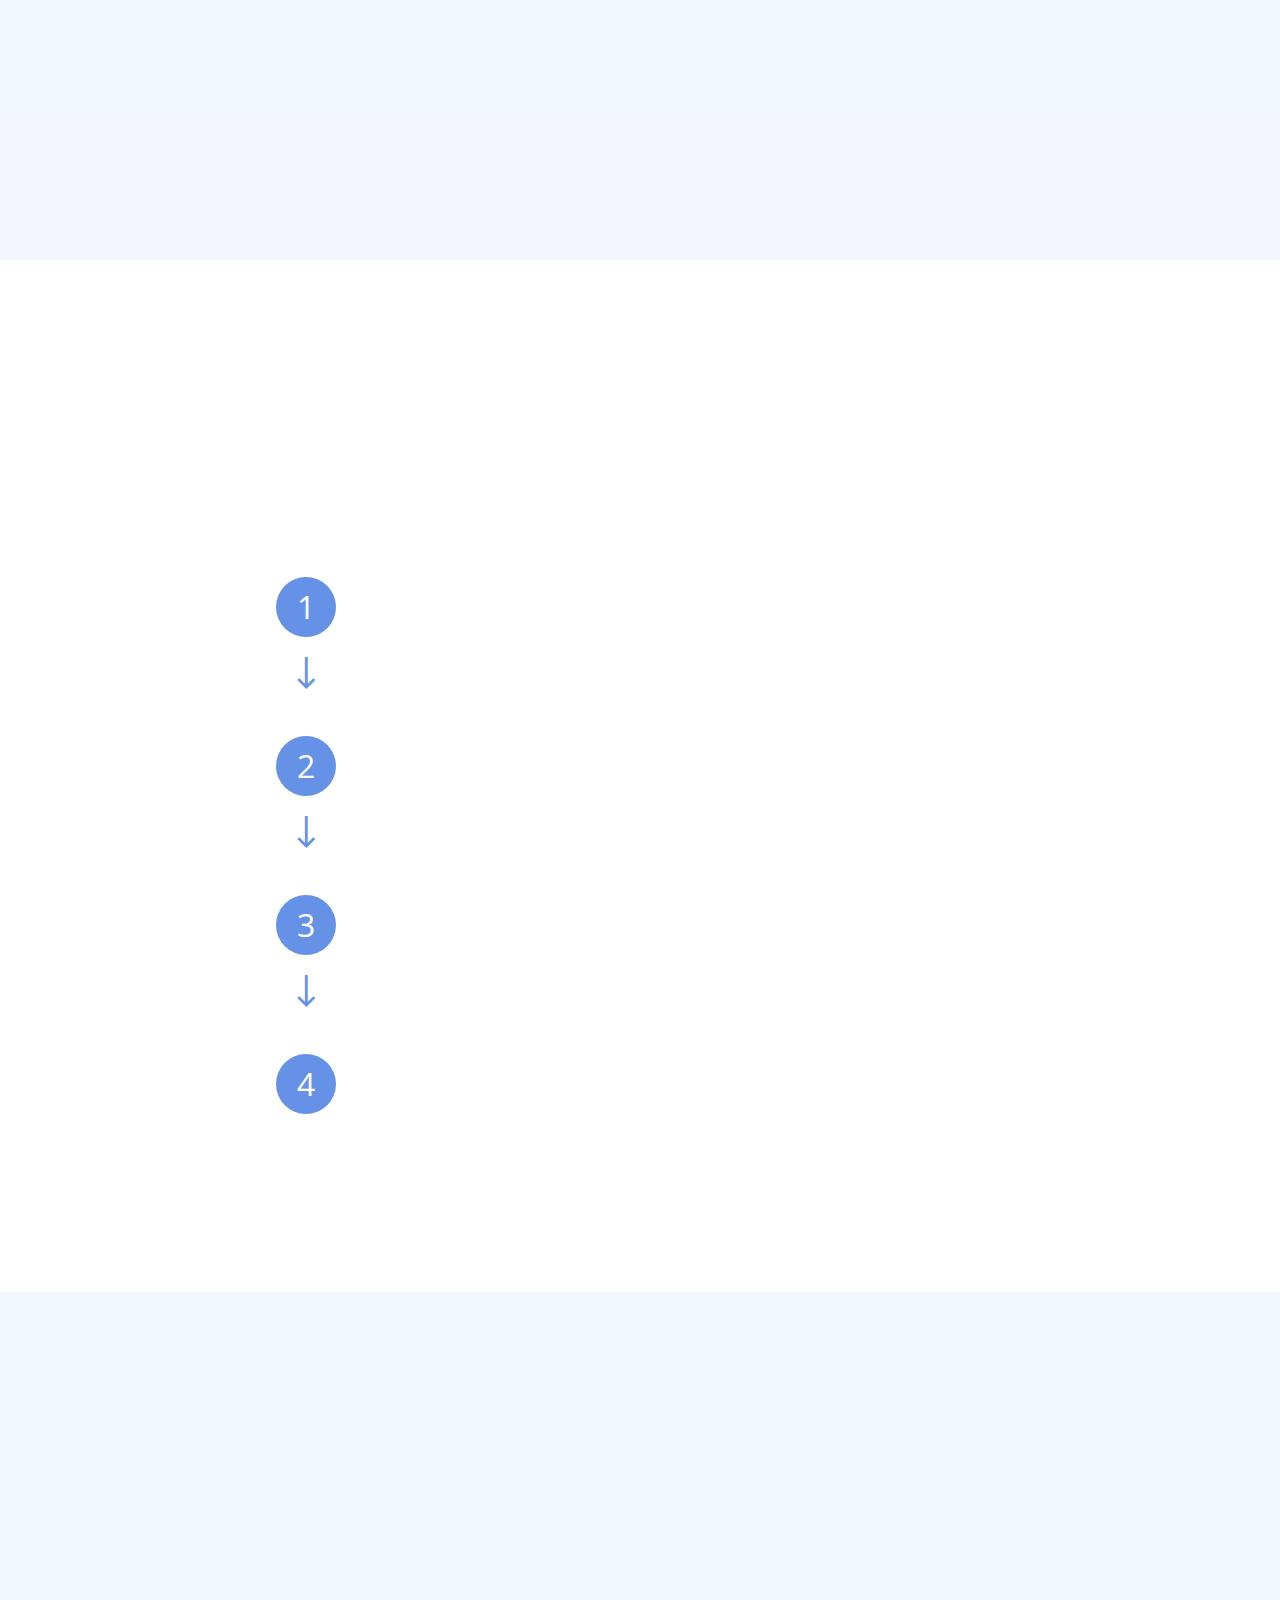
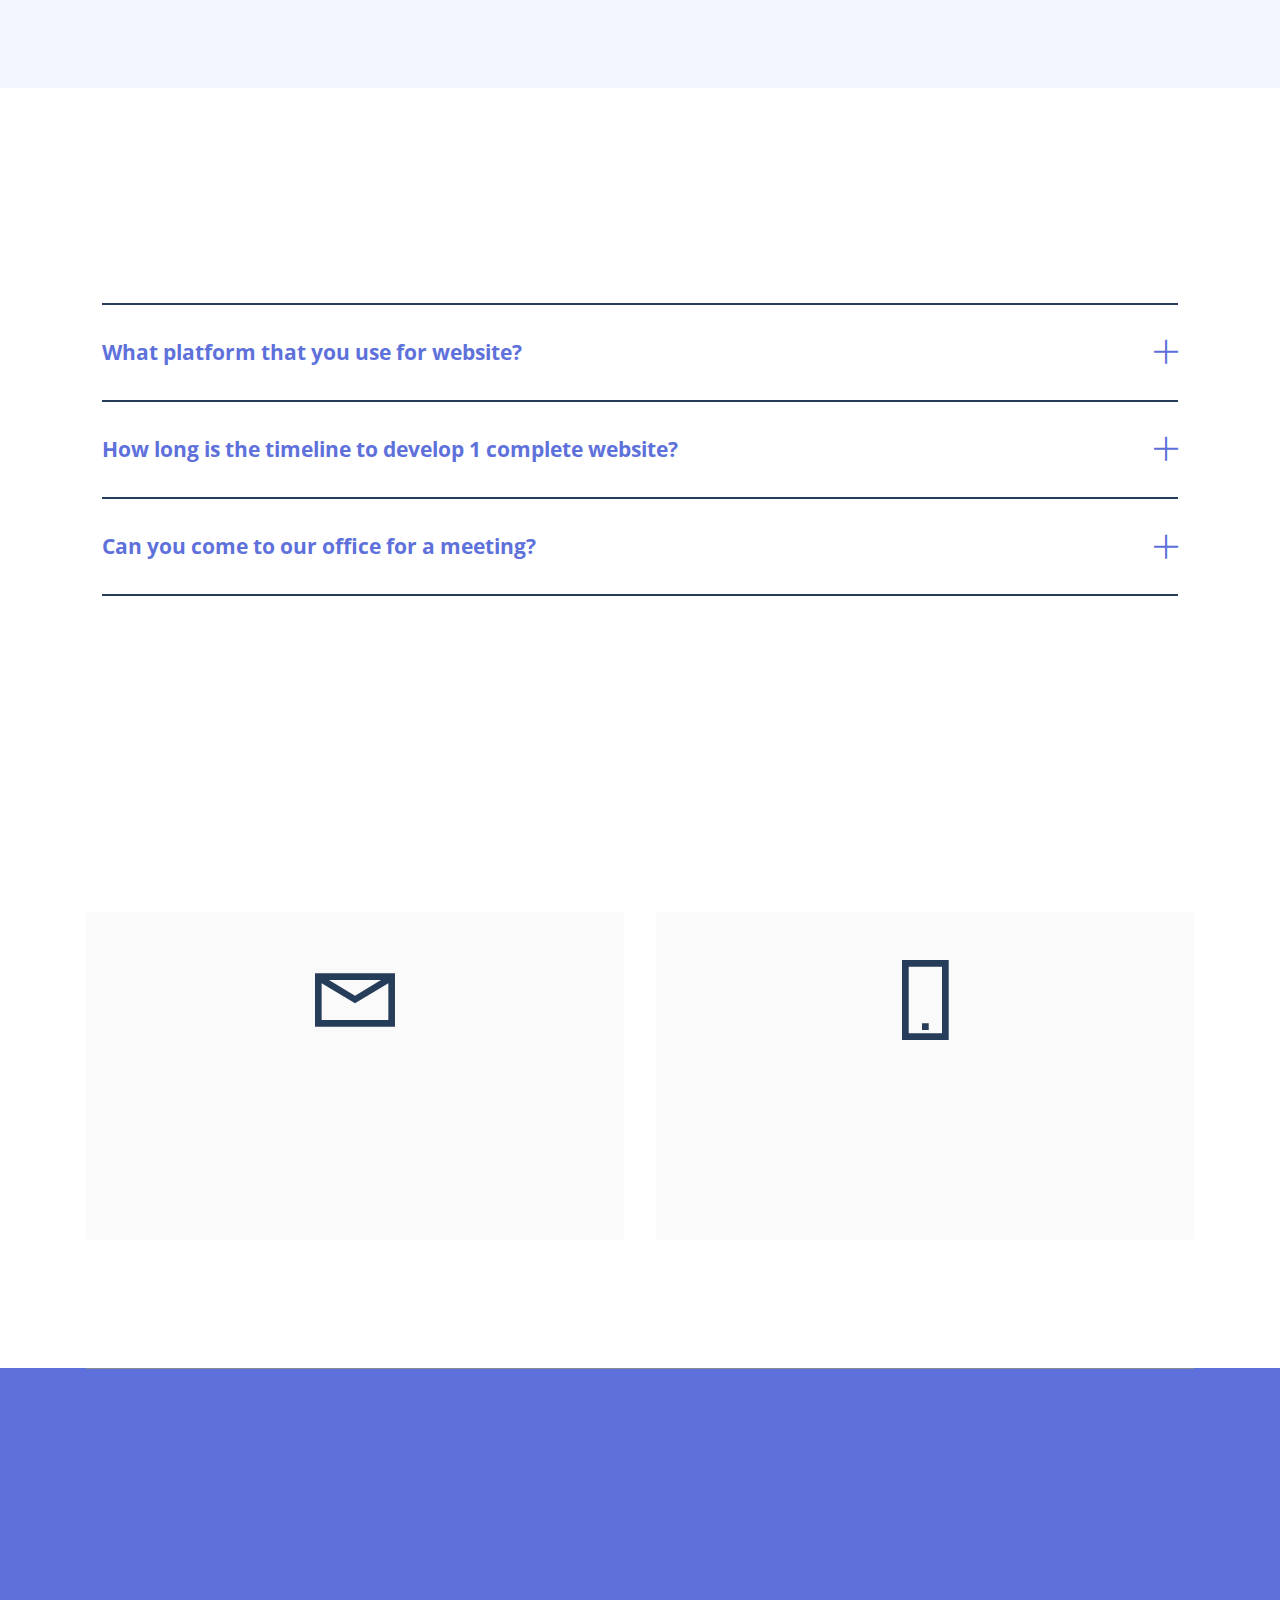
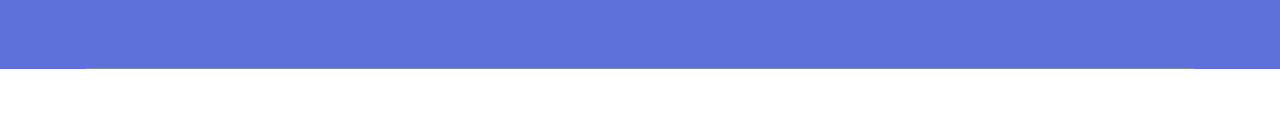
==== commit 2acac05e: "create github pages" ====
--- a/index.html
+++ b/index.html
@@ -1,16 +1,16 @@
 <!DOCTYPE html>
 <html  >
 <head>
-  
+  <!-- Site made with Mobirise Website Builder v5.8.4, https://mobirise.com -->
   <meta charset="UTF-8">
   <meta http-equiv="X-UA-Compatible" content="IE=edge">
-  
+  <meta name="generator" content="Mobirise v5.8.4, mobirise.com">
   <meta name="viewport" content="width=device-width, initial-scale=1, minimum-scale=1">
   <link rel="shortcut icon" href="assets/images/logo-icon-128x175.png" type="image/x-icon">
   <meta name="description" content="">
   
   
-  <title>Keans Web Designs</title>
+  <title>Home | Keans Web Designs</title>
   <link rel="stylesheet" href="assets/web/assets/mobirise-icons2/mobirise2.css">
   <link rel="stylesheet" href="assets/web/assets/mobirise-icons/mobirise-icons.css">
   <link rel="stylesheet" href="assets/bootstrap/css/bootstrap.min.css">
@@ -18,7 +18,6 @@
   <link rel="stylesheet" href="assets/bootstrap/css/bootstrap-reboot.min.css">
   <link rel="stylesheet" href="assets/parallax/jarallax.css">
   <link rel="stylesheet" href="assets/animatecss/animate.css">
-  <link rel="stylesheet" href="assets/chatbutton/floating-wpp.css">
   <link rel="stylesheet" href="assets/dropdown/css/style.css">
   <link rel="stylesheet" href="assets/socicon/css/styles.css">
   <link rel="stylesheet" href="assets/theme/css/style.css">
@@ -39,10 +38,10 @@
             <div class="navbar-brand">
                 <span class="navbar-logo">
                     <a href="index.html#header03-1b">
-                        <img src="assets/images/keans-1-218x62.png" alt="" style="height: 3rem;">
+                        <img src="assets/images/keans-1-218x62.png" alt="Mobirise" style="height: 3rem;">
                     </a>
                 </span>
-                <span class="navbar-caption-wrap"><a class="navbar-caption text-white display-5" href="#"></a></span>
+                <span class="navbar-caption-wrap"><a class="navbar-caption text-white display-5" href="https://mobiri.se"></a></span>
             </div>
             <button class="navbar-toggler" type="button" data-toggle="collapse" data-bs-toggle="collapse" data-target="#navbarSupportedContent" data-bs-target="#navbarSupportedContent" aria-controls="navbarNavAltMarkup" aria-expanded="false" aria-label="Toggle navigation">
                 <div class="hamburger">
@@ -115,7 +114,7 @@
             </div>
             <div class="col-12 col-lg-6 image-wrap">
                 <div class="image-wrapper">
-                    <img style="object-fit:contain;" src="assets/images/img-wc-mobile-440x280-1-440x280.png" alt="">
+                    <img style="object-fit:contain;" src="assets/images/img-wc-mobile-440x280-1-440x280.png" alt="Mobirise">
                 </div>
             </div>
             <div class="col-12 col-lg-3">
@@ -171,7 +170,7 @@
             <div class="col-12 col-lg-4 col-md-6 item features-image active">
                 <div class="item-wrapper">
                     <a class="item-img" href="https://keans630.github.io/gymrox/" target="_blank">
-                        <img src="assets/images/group-48-816x753.png" alt="" data-slide-to="0" data-bs-slide-to="0">
+                        <img src="assets/images/group-48-816x753.png" alt="Mobirise Website Builder" data-slide-to="0" data-bs-slide-to="0">
                         <div class="active-overlay"></div>
                     </a>
                     <div class="item-content">
@@ -196,7 +195,7 @@
             </div><div class="col-12 col-lg-4 col-md-6 item features-image">
                 <div class="item-wrapper">
                     <a class="item-img" href="https://keans630.github.io/homreno/" target="_blank">
-                        <img src="assets/images/group-49-816x755.png" alt="" data-slide-to="1" data-bs-slide-to="1">
+                        <img src="assets/images/group-49-816x755.png" alt="Mobirise Website Builder" data-slide-to="1" data-bs-slide-to="1">
                         <div class="active-overlay"></div>
                     </a>
                     <div class="item-content">
@@ -224,7 +223,7 @@
             <div class="col-12 col-lg-4 col-md-6 item features-image">
                 <div class="item-wrapper">
                     <a class="item-img" href="https://keans630.github.io/travers/" target="_blank">
-                        <img src="assets/images/group-1-816x791.png" alt="" data-slide-to="2" data-bs-slide-to="2">
+                        <img src="assets/images/group-1-816x791.png" alt="Mobirise Website Builder" data-slide-to="2" data-bs-slide-to="2">
                         <div class="active-overlay"></div>
                     </a>
                     <div class="item-content">
@@ -250,7 +249,7 @@
             </div><div class="col-12 col-lg-4 col-md-6 item features-image">
                 <div class="item-wrapper">
                     <a class="item-img" href="https://keans630.github.io/stylehair/" target="_blank">
-                        <img src="assets/images/bg1-815x789.png" alt="" data-slide-to="3" data-bs-slide-to="3">
+                        <img src="assets/images/bg1-815x789.png" alt="Mobirise Website Builder" data-slide-to="3" data-bs-slide-to="3">
                         <div class="active-overlay"></div>
                     </a>
                     <div class="item-content">
@@ -277,7 +276,7 @@
             </div><div class="col-12 col-lg-4 col-md-6 item features-image">
                 <div class="item-wrapper">
                     <a class="item-img" href="#">
-                        <img src="assets/images/rm251-mind-instgram-3-816x816.jpg" alt="" data-slide-to="4" data-bs-slide-to="5">
+                        <img src="assets/images/rm251-mind-instgram-3-816x816.jpg" alt="Mobirise Website Builder" data-slide-to="4" data-bs-slide-to="5">
                         <div class="active-overlay"></div>
                     </a>
                     <div class="item-content">
@@ -308,7 +307,7 @@
             </div><div class="col-12 col-lg-4 col-md-6 item features-image">
                 <div class="item-wrapper">
                     <a class="item-img" href="#">
-                        <img src="assets/images/rm251-mind-instgram-3-816x816.jpg" alt="" data-slide-to="5" data-bs-slide-to="6">
+                        <img src="assets/images/rm251-mind-instgram-3-816x816.jpg" alt="Mobirise Website Builder" data-slide-to="5" data-bs-slide-to="6">
                         <div class="active-overlay"></div>
                     </a>
                     <div class="item-content">
@@ -468,32 +467,32 @@
         <div class="row">
             <div class="col-12 col-lg-2 col-md-4 col-sm-6 card">
                 <div class="image-wrapper">
-                    <img src="assets/images/wp-1-300x200.jpeg" alt="">
+                    <img src="assets/images/wp-1-300x200.jpeg" alt="Mobirise">
                 </div>
             </div>
             <div class="col-12 col-lg-2 col-md-4 col-sm-6 card">
                 <div class="image-wrapper">
-                    <img src="assets/images/elementor-300x200.jpg" alt="">
+                    <img src="assets/images/elementor-300x200.jpg" alt="Mobirise">
                 </div>
             </div>
             <div class="col-12 col-lg-2 col-md-4 col-sm-6 card">
                 <div class="image-wrapper">
-                    <img src="assets/images/vue4-300x200.png" alt="">
+                    <img src="assets/images/vue4-300x200.png" alt="Mobirise">
                 </div>
             </div>
             <div class="col-12 col-lg-2 col-md-4 col-sm-6 card">
                 <div class="image-wrapper">
-                    <img src="assets/images/nuxt-js-logo-390x258.jpg" alt="">
+                    <img src="assets/images/nuxt-js-logo-390x258.jpg" alt="Mobirise">
                 </div>
             </div>
             <div class="col-12 col-lg-2 col-md-4 col-sm-6 card">
                 <div class="image-wrapper">
-                    <img src="assets/images/group-3-300x200.png" alt="">
+                    <img src="assets/images/group-3-300x200.png" alt="Mobirise">
                 </div>
             </div>
             <div class="col-12 col-lg-2 col-md-4 col-sm-6 card">
                 <div class="image-wrapper">
-                    <img src="assets/images/figma-300x200.jpg" alt="">
+                    <img src="assets/images/figma-300x200.jpg" alt="Mobirise">
                 </div>
             </div>
         </div>
@@ -561,25 +560,7 @@
                             </div>
                         </div>
                     </div>
-                    <div class="card">
-                        <div class="card-header" role="tab" id="headingFour">
-                            <a role="button" class="panel-title collapsed" data-toggle="collapse" data-bs-toggle="collapse" data-core="" href="#collapse4_9" aria-expanded="false" aria-controls="collapse4">
-                                <h4 class="panel-title-edit mbr-fonts-style display-7"><strong>
-                                    How do I buy cryptocurrency?
-                                </strong></h4>
-                                <span class="sign mbr-iconfont mobi-mbri-plus mobi-mbri"></span>
-                            </a>
-                        </div>
-                        <div id="collapse4_9" class="panel-collapse noScroll collapse" role="tabpanel" aria-labelledby="headingFour" data-parent="#accordion" data-bs-parent="#bootstrap-accordion_9">
-                            <div class="panel-body">
-                                <p class="mbr-fonts-style mbr-text display-4">
-                                    Cryptocurrency can be bought on digital exchanges using fiat currency or other
-                                    cryptocurrencies. You can also purchase cryptocurrency through peer-to-peer
-                                    transactions or by mining it yourself.
-                                </p>
-                            </div>
-                        </div>
-                    </div>
+                    
                 </div>
             </div>
         </div>
@@ -647,8 +628,8 @@
             <div class="row">
                 <div class="col-12 col-sm">
                     <span class="mb-4">
-                        <a href="#">
-                            <img src="assets/images/keans-1-logo-3-l-320x87.png" class="footer-logo" alt="" style="width: 12rem;">
+                        <a href="https://mobiri.se">
+                            <img src="assets/images/keans-1-logo-3-l-320x87.png" class="footer-logo" alt="Mobirise" style="width: 12rem;">
                         </a>
                     </span>
                 </div>
@@ -678,26 +659,9 @@
         </div>
 
     </div>
-</section>
-
-
-<script src="assets/bootstrap/js/bootstrap.bundle.min.js"></script>
-  <script src="assets/parallax/jarallax.js"></script>
-  <script src="assets/smoothscroll/smooth-scroll.js"></script>
-  <script src="assets/ytplayer/index.js"></script>
-  <script src="assets/chatbutton/floating-wpp.js"></script>
-  <script src="assets/chatbutton/script.js"></script>
-  <script src="assets/dropdown/js/navbar-dropdown.js"></script>
-  <script src="assets/mbr-switch-arrow/mbr-switch-arrow.js"></script>
-  <script src="assets/theme/js/script.js"></script>
-  
+</section><section class="display-7" style="padding: 0;align-items: center;justify-content: center;flex-wrap: wrap;    align-content: center;display: flex;position: relative;height: 4rem;"><a href="https://mobiri.se/2996739" style="flex: 1 1;height: 4rem;position: absolute;width: 100%;z-index: 1;"><img alt="" style="height: 4rem;" src="[data-uri]"></a><p style="margin: 0;text-align: center;" class="display-7">Made with &#8204;</p><a style="z-index:1" href="https://mobirise.com/builder/web-design-program.html">Web Design Program</a></section><script src="assets/bootstrap/js/bootstrap.bundle.min.js"></script>  <script src="assets/parallax/jarallax.js"></script>  <script src="assets/smoothscroll/smooth-scroll.js"></script>  <script src="assets/ytplayer/index.js"></script>  <script src="assets/dropdown/js/navbar-dropdown.js"></script>  <script src="assets/mbr-switch-arrow/mbr-switch-arrow.js"></script>  <script src="assets/theme/js/script.js"></script>  
   
   
   <input name="animation" type="hidden">
-  <div id="chatbutton-wa" data-phone="+60165310662" data-headertitle="👋 Chat with us on WhatsApp!" data-popupmessage="Hi!👋
-
-Type a message here. It will go straight to our phone! 🔥
-
-Mobirise Team" data-placeholder="Type here" data-position="left" data-headercolor="#39847a" data-backgroundcolor="#e5ddd5" data-autoopentimeout="5" data-size="65px"><div class="floating-wpp-button" style="width: 65px; height: 65px;"><div class="floating-wpp-button-image"><!--?xml version="1.0" encoding="UTF-8" standalone="no"?--><svg xmlns="http://www.w3.org/2000/svg" xmlns:xlink="http://www.w3.org/1999/xlink" style="isolation:isolate" viewBox="0 0 800 800" width="65" height="65"><defs><clipPath id="_clipPath_A3g8G5hPEGG2L0B6hFCxamU4cc8rfqzQ"><rect width="800" height="800"></rect></clipPath></defs><g clip-path="url(#_clipPath_A3g8G5hPEGG2L0B6hFCxamU4cc8rfqzQ)"><g><path d=" M 787.59 800 L 12.41 800 C 5.556 800 0 793.332 0 785.108 L 0 14.892 C 0 6.667 5.556 0 12.41 0 L 787.59 0 C 794.444 0 800 6.667 800 14.892 L 800 785.108 C 800 793.332 794.444 800 787.59 800 Z " fill="rgb(37,211,102)"></path></g><g><path d=" M 508.558 450.429 C 502.67 447.483 473.723 433.24 468.325 431.273 C 462.929 429.308 459.003 428.328 455.078 434.22 C 451.153 440.114 439.869 453.377 436.434 457.307 C 433 461.236 429.565 461.729 423.677 458.78 C 417.79 455.834 398.818 449.617 376.328 429.556 C 358.825 413.943 347.008 394.663 343.574 388.768 C 340.139 382.873 343.207 379.687 346.155 376.752 C 348.804 374.113 352.044 369.874 354.987 366.436 C 357.931 362.999 358.912 360.541 360.875 356.614 C 362.837 352.683 361.857 349.246 360.383 346.299 C 358.912 343.352 347.136 314.369 342.231 302.579 C 337.451 291.099 332.597 292.654 328.983 292.472 C 325.552 292.301 321.622 292.265 317.698 292.265 C 313.773 292.265 307.394 293.739 301.996 299.632 C 296.6 305.527 281.389 319.772 281.389 348.752 C 281.389 377.735 302.487 405.731 305.431 409.661 C 308.376 413.592 346.949 473.062 406.015 498.566 C 420.062 504.634 431.03 508.256 439.581 510.969 C 453.685 515.451 466.521 514.818 476.666 513.302 C 487.978 511.613 511.502 499.06 516.409 485.307 C 521.315 471.55 521.315 459.762 519.842 457.307 C 518.371 454.851 514.446 453.377 508.558 450.429 Z  M 401.126 597.117 L 401.047 597.117 C 365.902 597.104 331.431 587.661 301.36 569.817 L 294.208 565.572 L 220.08 585.017 L 239.866 512.743 L 235.21 505.332 C 215.604 474.149 205.248 438.108 205.264 401.1 C 205.307 293.113 293.17 205.257 401.204 205.257 C 453.518 205.275 502.693 225.674 539.673 262.696 C 576.651 299.716 597.004 348.925 596.983 401.258 C 596.939 509.254 509.078 597.117 401.126 597.117 Z  M 567.816 234.565 C 523.327 190.024 464.161 165.484 401.124 165.458 C 271.24 165.458 165.529 271.161 165.477 401.085 C 165.46 442.617 176.311 483.154 196.932 518.892 L 163.502 641 L 288.421 608.232 C 322.839 627.005 361.591 636.901 401.03 636.913 L 401.126 636.913 L 401.127 636.913 C 530.998 636.913 636.717 531.2 636.77 401.274 C 636.794 338.309 612.306 279.105 567.816 234.565" fill-rule="evenodd" fill="rgb(255,255,255)"></path></g></g></svg></div></div></div>
- </body>
+  </body>
 </html>--- a/assets/theme/css/style.css
+++ b/assets/theme/css/style.css
@@ -951,4 +951,11 @@
     width: 300% !important;
     left: -100% !important;
   }
+}.engine {
+	position: absolute;
+	text-indent: -2400px;
+	text-align: center;
+	padding: 0;
+	top: 0;
+	left: -2400px;
 }--- a/assets/mobirise/css/mbr-additional.css
+++ b/assets/mobirise/css/mbr-additional.css
@@ -3184,3 +3184,828 @@
     margin: 0 auto;
   }
 }
+.cid-tFwyITLJ0Z {
+  padding-top: 10rem;
+  padding-bottom: 3rem;
+  background-image: url("../../../assets/images/features8.jpg");
+}
+.cid-tFwyITLJ0Z .mbr-fallback-image.disabled {
+  display: none;
+}
+.cid-tFwyITLJ0Z .mbr-fallback-image {
+  display: block;
+  background-size: cover;
+  background-position: center center;
+  width: 100%;
+  height: 100%;
+  position: absolute;
+  top: 0;
+}
+.cid-tFwyITLJ0Z .mbr-section-title {
+  color: #5e71db;
+}
+.cid-tFwyITLJ0Z .mbr-text,
+.cid-tFwyITLJ0Z .mbr-section-btn {
+  color: #fafafa;
+}
+.cid-tFwyIU6zFn {
+  padding-top: 4rem;
+  padding-bottom: 4rem;
+  background-image: url("../../../assets/images/pxfuel-1-1080x1920.jpg");
+}
+.cid-tFwyIU6zFn .mbr-iconfont {
+  display: block;
+  font-size: 5rem;
+  color: #6592e6;
+  margin-bottom: 2rem;
+}
+.cid-tFwyIU6zFn .row {
+  justify-content: center;
+}
+.cid-tFwyIU6zFn .card-text {
+  color: #263d5a;
+}
+.cid-tFwyIU6zFn .card-wrapper {
+  background: linear-gradient(0deg, rgba(255, 255, 255, 0.3) 0%, rgba(255, 255, 255, 0.6) 100%);
+  backdrop-filter: blur(5px);
+  box-shadow: 0 0 20px 0 rgba(0, 0, 0, 0.1);
+  border-radius: 30px;
+  margin: 0;
+  padding: 1rem;
+  overflow: visible;
+  position: relative;
+  justify-content: center;
+}
+.cid-tFwyIU6zFn .card-wrapper:before {
+  content: '';
+  position: absolute;
+  top: 0px;
+  left: 0px;
+  opacity: 0.3;
+  height: 100%;
+  width: 100%;
+  border: 2px solid white;
+  border-radius: 30px;
+  pointer-events: none;
+}
+.cid-tFwyIU6zFn .inner {
+  background: linear-gradient(0deg, rgba(255, 255, 255, 0.3) 0%, rgba(255, 255, 255, 0.6) 100%);
+  padding: 2rem 1rem;
+  box-shadow: none;
+  backdrop-filter: blur(0px);
+}
+.cid-tFwyIU6zFn .card-box {
+  padding: 1rem;
+  padding-bottom: 0.5rem;
+}
+@media (max-width: 992px) {
+  .cid-tFwyIU6zFn .card {
+    padding-bottom: 2rem;
+  }
+}
+.cid-tFwyIU6zFn .card-title,
+.cid-tFwyIU6zFn .iconfont-wrapper {
+  color: #5e71db;
+}
+.cid-tFwyIU6zFn .card-subtitle {
+  color: #263d5a;
+}
+.cid-tFwziKKIug {
+  padding-top: 90px;
+  padding-bottom: 90px;
+  background-image: url("../../../assets/images/pxfuel-1-1080x1920.jpeg");
+}
+.cid-tFwziKKIug .row {
+  justify-content: center;
+}
+.cid-tFwziKKIug .form-control {
+  box-shadow: none;
+  margin-bottom: 5px;
+  padding: 0.2rem 1rem !important;
+  background-color: #ffffff;
+  border: 1px solid #bbbbbb !important;
+  color: #bbbbbb;
+  border-radius: 0.25rem;
+  line-height: 2.5rem !important;
+}
+.cid-tFwziKKIug .form-control:focus,
+.cid-tFwziKKIug .form-control:hover {
+  border: 1px solid #bbbbbb !important;
+  background-color: #212428;
+  box-shadow: none;
+}
+.cid-tFwziKKIug .form-group {
+  margin-bottom: 1rem;
+}
+.cid-tFwziKKIug input::-webkit-input-placeholder,
+.cid-tFwziKKIug textarea::-webkit-input-placeholder {
+  color: #bbbbbb;
+}
+.cid-tFwziKKIug input:-moz-placeholder,
+.cid-tFwziKKIug textarea:-moz-placeholder {
+  color: #bbbbbb;
+}
+.cid-tFwziKKIug .jq-selectbox li,
+.cid-tFwziKKIug .jq-selectbox li {
+  background-color: #ffffff;
+  color: #000000;
+}
+.cid-tFwziKKIug .jq-selectbox li:hover,
+.cid-tFwziKKIug .jq-selectbox li.selected {
+  background-color: #212428;
+  color: #ffffff;
+}
+.cid-tFwziKKIug .jq-selectbox:hover .jq-selectbox__trigger-arrow {
+  border-top-color: #ffffff;
+}
+.cid-tFwziKKIug .jq-selectbox .jq-selectbox__trigger-arrow {
+  border-top-color: #212428;
+}
+.cid-tFwziKKIug .mbr-text {
+  color: #767676;
+}
+.cid-tFwziKKIug .form-block {
+  padding: 3rem;
+  position: relative;
+}
+.cid-tFwziKKIug .form-block .bg {
+  position: absolute;
+  top: 0;
+  bottom: 0;
+  border-radius: 6px;
+  left: 0;
+  right: 0;
+  background: #ffffff;
+  opacity: 0.8;
+  z-index: 0;
+}
+.cid-tFwziKKIug .form-block .form-wrap {
+  position: relative;
+  z-index: 1;
+}
+@media (max-width: 767px) {
+  .cid-tFwziKKIug .form-block {
+    padding: 1rem;
+  }
+}
+.cid-tFwziKKIug H4 {
+  color: #5e71db;
+}
+.cid-tFwziKKIug .mbr-section-title,
+.cid-tFwziKKIug .mbr-section-btn {
+  color: #ffffff;
+}
+.cid-tFwziKKIug .mbr-section-subtitle {
+  color: #ffffff;
+}
+.cid-tFwziKKIug .form-text {
+  color: #353535;
+}
+.cid-tFwziKKIug .text {
+  color: #ffffff;
+}
+.cid-tFwziKKIug .mbr-fallback-image.disabled {
+  display: none;
+}
+.cid-tFwziKKIug .mbr-fallback-image {
+  display: block;
+  background-size: cover;
+  background-position: center center;
+  width: 100%;
+  height: 100%;
+  position: absolute;
+  top: 0;
+}
+.cid-tFwzDYZjHJ {
+  padding-top: 75px;
+  padding-bottom: 75px;
+  background-color: #ffffff;
+}
+.cid-tFwzDYZjHJ .mbr-overlay {
+  background-color: #ffffff;
+  opacity: 0.7;
+}
+.cid-tFwzDYZjHJ .text-content .mbr-subtitle {
+  color: #ff6666;
+}
+.cid-tFwzDYZjHJ .text-content .mbr-section-title {
+  color: #5e71db;
+}
+.cid-tFwzDYZjHJ .text-content .mbr-text {
+  color: #47b5ed;
+}
+.cid-tFwzDYZjHJ .text-content .list-block {
+  margin-top: 16px;
+  padding-bottom: 16px;
+}
+.cid-tFwzDYZjHJ .text-content .list-block .card-img {
+  width: auto;
+}
+.cid-tFwzDYZjHJ .text-content .list-block .card-img span {
+  color: #ff6666;
+  font-size: 1.5rem;
+}
+.cid-tFwzDYZjHJ .text-content .list-block .list-item-title {
+  color: #5e71db;
+  transition: all .3s linear 0s;
+}
+.cid-tFwzDYZjHJ .text-content .list-block .list-item-title:hover {
+  color: #279e64;
+}
+.cid-tFwzDYZjHJ .text-content .list-block .list-item-text {
+  padding-top: 10px;
+  color: #47b5ed;
+  margin-bottom: 0;
+}
+.cid-tFwzDYZjHJ .text-content .list-block.last {
+  border-bottom: none;
+  margin-bottom: 20px;
+  padding-bottom: 0;
+}
+.cid-tFwzDYZjHJ .text-content .social {
+  font-size: 1.2rem;
+}
+.cid-tFwzDYZjHJ .text-content .social span {
+  margin-right: 11.2px;
+  margin-bottom: 8px;
+  transition: 0.3s all;
+  color: #13287d;
+}
+.cid-tFwzDYZjHJ .text-content .social span:hover {
+  color: #279e64;
+  transition: 0.3s all;
+}
+.cid-tFwzDYZjHJ .card-img {
+  display: none;
+  position: absolute;
+  top: 0;
+  left: 0;
+  text-align: left;
+}
+.cid-tFwzDYZjHJ .list-block {
+  position: relative;
+}
+.cid-tFwzDYZjHJ .list-block h4,
+.cid-tFwzDYZjHJ .list-block p {
+  padding-left: 2.625rem;
+}
+.cid-tFwzDYZjHJ .card-img {
+  display: block;
+}
+.cid-tFwzDYZjHJ input,
+.cid-tFwzDYZjHJ textarea {
+  border-radius: 3px;
+  min-height: 3rem;
+  padding: 13px 20px !important;
+  font-size: 13px;
+  color: #40b0bf;
+  height: 60px;
+}
+.cid-tFwzDYZjHJ .form-control,
+.cid-tFwzDYZjHJ .field-input {
+  padding: 13px 20px !important;
+  background-color: #ffffff;
+  border-color: #dcdfe2 !important;
+  color: #000000;
+  transition: 0.4s;
+  box-shadow: none;
+  outline: none;
+}
+.cid-tFwzDYZjHJ .form-control:hover,
+.cid-tFwzDYZjHJ .field-input:hover,
+.cid-tFwzDYZjHJ .form-control:focus,
+.cid-tFwzDYZjHJ .field-input:focus {
+  background-color: #ffffff;
+  border-color: #279e64 !important;
+  color: #000000;
+  box-shadow: none;
+  outline: none;
+}
+.cid-tFwzDYZjHJ .form-control:focus,
+.cid-tFwzDYZjHJ .field-input:focus {
+  box-shadow: 0 2px 9px 2px rgba(0, 0, 0, 0.15);
+}
+.cid-tFwzDYZjHJ input::-webkit-input-placeholder,
+.cid-tFwzDYZjHJ textarea::-webkit-input-placeholder {
+  color: #6d7a8c;
+}
+.cid-tFwzDYZjHJ input:-moz-placeholder,
+.cid-tFwzDYZjHJ textarea:-moz-placeholder {
+  color: #6d7a8c;
+}
+.cid-tFwzDYZjHJ .jq-selectbox li,
+.cid-tFwzDYZjHJ .jq-selectbox li {
+  background-color: #ffffff;
+  color: #000000;
+}
+.cid-tFwzDYZjHJ .jq-selectbox li:hover,
+.cid-tFwzDYZjHJ .jq-selectbox li.selected {
+  background-color: #ffffff;
+  color: #000000;
+}
+.cid-tFwzDYZjHJ .jq-selectbox:hover .jq-selectbox__trigger-arrow {
+  border-top-color: #ffffff !important;
+}
+.cid-tFwzDYZjHJ .jq-selectbox .jq-selectbox__trigger-arrow {
+  border-top-color: #ffffff !important;
+}
+.cid-tFwzDYZjHJ .mbr-form {
+  max-width: 550px;
+}
+.cid-tFwzDYZjHJ .mbr-form .content-title {
+  color: #5e71db;
+  margin-bottom: 20px;
+}
+.cid-tFwzDYZjHJ .mbr-form .content-subtitle {
+  color: #47b5ed;
+}
+.cid-tFwzDYZjHJ .mbr-form textarea {
+  min-height: 100px;
+  height: 194px;
+}
+.cid-tFwzDYZjHJ .mbr-form .btn {
+  justify-content: space-between;
+  border-radius: 30px;
+  border-color: #5e71db;
+  color: #5e71db;
+  padding: 18px 42px;
+  margin: 0 !important;
+  margin-top: 7px !important;
+}
+.cid-tFwzDYZjHJ .mbr-form .btn-success:hover {
+  background-color: #ff6666 !important;
+  border-color: #ff6666 !important;
+  color: #fff !important;
+}
+@media (max-width: 991px) {
+  .cid-tFwzDYZjHJ .mbr-form {
+    margin-left: 0 !important;
+    margin-right: 0 !important;
+  }
+}
+@media (max-width: 768px) {
+  .cid-tFwzDYZjHJ .mbr-section-title,
+  .cid-tFwzDYZjHJ .content-title,
+  .cid-tFwzDYZjHJ .mbr-section-btn {
+    text-align: left;
+  }
+}
+.cid-tFwyIUJOXa {
+  z-index: 1000;
+  width: 100%;
+}
+@media (min-width: 992px) {
+  .cid-tFwyIUJOXa {
+    flex-wrap: wrap;
+  }
+  .cid-tFwyIUJOXa .navbar > .container {
+    flex-wrap: nowrap;
+  }
+}
+@media (max-width: 992px) {
+  .cid-tFwyIUJOXa .opened .container {
+    flex-wrap: wrap;
+  }
+}
+.cid-tFwyIUJOXa .opened .container .navbar-collapse {
+  width: 100%;
+}
+.cid-tFwyIUJOXa .btn {
+  padding: 0.3rem 2rem;
+}
+.cid-tFwyIUJOXa .nav-link {
+  position: relative;
+}
+.cid-tFwyIUJOXa .nav-link:before {
+  content: "";
+  position: absolute;
+  bottom: 0;
+  left: 0;
+  height: 2px;
+  width: 0%;
+  transition: all 0.3s;
+  background: #5e71db;
+}
+.cid-tFwyIUJOXa .nav-link:hover:before {
+  width: 100%;
+}
+.cid-tFwyIUJOXa nav.navbar {
+  position: fixed;
+}
+.cid-tFwyIUJOXa .dropdown-item:before {
+  font-family: Moririse2 !important;
+  content: "\e966";
+  display: inline-block;
+  width: 0;
+  position: absolute;
+  left: 1rem;
+  top: 0.5rem;
+  margin-right: 0.5rem;
+  line-height: 1;
+  font-size: inherit;
+  vertical-align: middle;
+  text-align: center;
+  overflow: hidden;
+  transform: scale(0, 1);
+  transition: all 0.25s ease-in-out;
+}
+.cid-tFwyIUJOXa .dropdown-menu {
+  padding: 0;
+  border-radius: 0px;
+  box-shadow: 0 1px 3px 0 rgba(0, 0, 0, 0.1);
+}
+.cid-tFwyIUJOXa .dropdown-item {
+  border-bottom: 1px solid #e6e6e6;
+}
+.cid-tFwyIUJOXa .dropdown-item:hover,
+.cid-tFwyIUJOXa .dropdown-item:focus {
+  background: #5e71db !important;
+  color: white !important;
+}
+.cid-tFwyIUJOXa .dropdown-item:first-child {
+  border-top-left-radius: 4px;
+  border-top-right-radius: 4px;
+}
+.cid-tFwyIUJOXa .dropdown-item:last-child {
+  border-bottom: none;
+  border-bottom-left-radius: 4px;
+  border-bottom-right-radius: 4px;
+}
+.cid-tFwyIUJOXa .nav-dropdown .link {
+  padding: 0 !important;
+  margin: 0.667em 1em !important;
+}
+.cid-tFwyIUJOXa .nav-dropdown .link.dropdown-toggle::after {
+  margin-left: 0.5rem;
+  margin-top: 0.2rem;
+}
+.cid-tFwyIUJOXa .container {
+  display: flex;
+  margin: auto;
+}
+.cid-tFwyIUJOXa .iconfont-wrapper {
+  color: #000000 !important;
+  font-size: 1.5rem;
+  padding-right: 0.5rem;
+}
+.cid-tFwyIUJOXa .dropdown-menu,
+.cid-tFwyIUJOXa .navbar.opened {
+  background: #ffffff !important;
+}
+.cid-tFwyIUJOXa .nav-item:focus,
+.cid-tFwyIUJOXa .nav-link:focus {
+  outline: none;
+}
+.cid-tFwyIUJOXa .dropdown .dropdown-menu .dropdown-item {
+  width: auto;
+  transition: all 0.25s ease-in-out;
+}
+.cid-tFwyIUJOXa .dropdown .dropdown-menu .dropdown-item::after {
+  right: 0.5rem;
+}
+.cid-tFwyIUJOXa .dropdown .dropdown-menu .dropdown-item .mbr-iconfont {
+  margin-right: 0.5rem;
+  vertical-align: sub;
+}
+.cid-tFwyIUJOXa .dropdown .dropdown-menu .dropdown-item .mbr-iconfont:before {
+  display: inline-block;
+  transform: scale(1, 1);
+  transition: all 0.25s ease-in-out;
+}
+.cid-tFwyIUJOXa .collapsed .dropdown-menu .dropdown-item:before {
+  display: none;
+}
+.cid-tFwyIUJOXa .collapsed .dropdown .dropdown-menu .dropdown-item {
+  padding: 0.235em 1.5em 0.235em 1.5em !important;
+  transition: none;
+  margin: 0 !important;
+}
+.cid-tFwyIUJOXa .navbar-short {
+  box-shadow: 0 1px 3px 0 rgba(0, 0, 0, 0.1);
+  background: #ffffff !important;
+  transition: all 0.3s;
+}
+.cid-tFwyIUJOXa .navbar {
+  min-height: 70px;
+  transition: all 0.3s;
+  border-bottom: 1px solid transparent;
+  background: #ffffff;
+}
+.cid-tFwyIUJOXa .navbar.opened {
+  transition: all 0.3s;
+}
+.cid-tFwyIUJOXa .navbar .dropdown-item {
+  padding: 0.5rem 1.8rem;
+}
+.cid-tFwyIUJOXa .navbar .navbar-logo img {
+  width: auto;
+}
+.cid-tFwyIUJOXa .navbar .navbar-collapse {
+  justify-content: flex-end;
+  z-index: 1;
+  flex-basis: auto!important;
+}
+.cid-tFwyIUJOXa .navbar.collapsed {
+  justify-content: center;
+}
+.cid-tFwyIUJOXa .navbar.collapsed .nav-item .nav-link::before {
+  display: none;
+}
+.cid-tFwyIUJOXa .navbar.collapsed.opened .dropdown-menu {
+  top: 0;
+}
+@media (min-width: 992px) {
+  .cid-tFwyIUJOXa .navbar.collapsed.opened:not(.navbar-short) .navbar-collapse {
+    max-height: calc(98.5vh - 3rem);
+  }
+}
+.cid-tFwyIUJOXa .navbar.collapsed .dropdown-menu .dropdown-submenu {
+  left: 0 !important;
+}
+.cid-tFwyIUJOXa .navbar.collapsed .dropdown-menu .dropdown-item:after {
+  right: auto;
+}
+.cid-tFwyIUJOXa .navbar.collapsed .dropdown-menu .dropdown-toggle[data-toggle="dropdown-submenu"]:after {
+  margin-left: 0.5rem;
+  margin-top: 0.2rem;
+  border-top: 0.35em solid;
+  border-right: 0.35em solid transparent;
+  border-left: 0.35em solid transparent;
+  border-bottom: 0;
+  top: 41%;
+}
+.cid-tFwyIUJOXa .navbar.collapsed ul.navbar-nav li {
+  margin: auto;
+}
+.cid-tFwyIUJOXa .navbar.collapsed .dropdown-menu .dropdown-item {
+  padding: 0.25rem 1.5rem;
+  text-align: center;
+}
+.cid-tFwyIUJOXa .navbar.collapsed .icons-menu {
+  padding-left: 0;
+  padding-right: 0;
+  padding-top: 0.5rem;
+  padding-bottom: 0.5rem;
+}
+@media (max-width: 991px) {
+  .cid-tFwyIUJOXa .navbar .nav-item .nav-link::before {
+    display: none;
+  }
+  .cid-tFwyIUJOXa .navbar.opened .dropdown-menu {
+    top: 0;
+  }
+  .cid-tFwyIUJOXa .navbar .dropdown-menu .dropdown-submenu {
+    left: 0 !important;
+  }
+  .cid-tFwyIUJOXa .navbar .dropdown-menu .dropdown-item:after {
+    right: auto;
+  }
+  .cid-tFwyIUJOXa .navbar .dropdown-menu .dropdown-toggle[data-toggle="dropdown-submenu"]:after {
+    margin-left: 0.5rem;
+    margin-top: 0.2rem;
+    border-top: 0.35em solid;
+    border-right: 0.35em solid transparent;
+    border-left: 0.35em solid transparent;
+    border-bottom: 0;
+    top: 40%;
+  }
+  .cid-tFwyIUJOXa .navbar .navbar-logo img {
+    height: 3rem !important;
+  }
+  .cid-tFwyIUJOXa .navbar ul.navbar-nav li {
+    margin: auto;
+  }
+  .cid-tFwyIUJOXa .navbar .dropdown-menu .dropdown-item {
+    padding: 0.25rem 1.5rem !important;
+    text-align: center;
+  }
+  .cid-tFwyIUJOXa .navbar .navbar-brand {
+    flex-shrink: initial;
+    flex-basis: auto;
+    word-break: break-word;
+    padding-right: 2rem;
+  }
+  .cid-tFwyIUJOXa .navbar .navbar-toggler {
+    flex-basis: auto;
+  }
+  .cid-tFwyIUJOXa .navbar .icons-menu {
+    padding-left: 0;
+    padding-top: 0.5rem;
+    padding-bottom: 0.5rem;
+  }
+}
+.cid-tFwyIUJOXa .navbar.navbar-short {
+  min-height: 60px;
+}
+.cid-tFwyIUJOXa .navbar.navbar-short .navbar-logo img {
+  height: 2.5rem !important;
+}
+.cid-tFwyIUJOXa .navbar.navbar-short .navbar-brand {
+  min-height: 60px;
+  padding: 0;
+}
+.cid-tFwyIUJOXa .navbar-brand {
+  min-height: 70px;
+  flex-shrink: 0;
+  align-items: center;
+  margin-right: 0;
+  padding: 10px 0;
+  transition: all 0.3s;
+  word-break: break-word;
+  z-index: 1;
+}
+.cid-tFwyIUJOXa .navbar-brand .navbar-caption {
+  line-height: inherit !important;
+}
+.cid-tFwyIUJOXa .navbar-brand .navbar-logo a {
+  outline: none;
+}
+.cid-tFwyIUJOXa .dropdown-item.active,
+.cid-tFwyIUJOXa .dropdown-item:active {
+  background-color: transparent;
+}
+.cid-tFwyIUJOXa .navbar-expand-lg .navbar-nav .nav-link {
+  padding: 0;
+}
+.cid-tFwyIUJOXa .nav-dropdown .link.dropdown-toggle {
+  margin-right: 1.667em;
+}
+.cid-tFwyIUJOXa .nav-dropdown .link.dropdown-toggle[aria-expanded="true"] {
+  margin-right: 0;
+  padding: 0.667em 1.667em;
+}
+.cid-tFwyIUJOXa .navbar.navbar-expand-lg .dropdown .dropdown-menu {
+  background: #ffffff;
+}
+.cid-tFwyIUJOXa .navbar.navbar-expand-lg .dropdown .dropdown-menu .dropdown-submenu {
+  margin: 0;
+  left: 100%;
+}
+.cid-tFwyIUJOXa .navbar .dropdown.open > .dropdown-menu {
+  display: block;
+}
+.cid-tFwyIUJOXa ul.navbar-nav {
+  flex-wrap: wrap;
+}
+.cid-tFwyIUJOXa .navbar-buttons {
+  text-align: center;
+  min-width: 170px;
+}
+.cid-tFwyIUJOXa button.navbar-toggler {
+  outline: none;
+  width: 31px;
+  height: 20px;
+  cursor: pointer;
+  transition: all 0.2s;
+  position: relative;
+  align-self: center;
+}
+.cid-tFwyIUJOXa button.navbar-toggler .hamburger span {
+  position: absolute;
+  right: 0;
+  width: 30px;
+  height: 2px;
+  border-right: 5px;
+  background-color: #353535;
+}
+.cid-tFwyIUJOXa button.navbar-toggler .hamburger span:nth-child(1) {
+  top: 0;
+  transition: all 0.2s;
+}
+.cid-tFwyIUJOXa button.navbar-toggler .hamburger span:nth-child(2) {
+  top: 8px;
+  transition: all 0.15s;
+}
+.cid-tFwyIUJOXa button.navbar-toggler .hamburger span:nth-child(3) {
+  top: 8px;
+  transition: all 0.15s;
+}
+.cid-tFwyIUJOXa button.navbar-toggler .hamburger span:nth-child(4) {
+  top: 16px;
+  transition: all 0.2s;
+}
+.cid-tFwyIUJOXa nav.opened .hamburger span:nth-child(1) {
+  top: 8px;
+  width: 0;
+  opacity: 0;
+  right: 50%;
+  transition: all 0.2s;
+}
+.cid-tFwyIUJOXa nav.opened .hamburger span:nth-child(2) {
+  transform: rotate(45deg);
+  transition: all 0.25s;
+}
+.cid-tFwyIUJOXa nav.opened .hamburger span:nth-child(3) {
+  transform: rotate(-45deg);
+  transition: all 0.25s;
+}
+.cid-tFwyIUJOXa nav.opened .hamburger span:nth-child(4) {
+  top: 8px;
+  width: 0;
+  opacity: 0;
+  right: 50%;
+  transition: all 0.2s;
+}
+.cid-tFwyIUJOXa .navbar-dropdown {
+  padding: 0 1rem;
+  position: fixed;
+}
+.cid-tFwyIUJOXa a.nav-link {
+  display: flex;
+  align-items: center;
+  justify-content: center;
+}
+.cid-tFwyIUJOXa .icons-menu {
+  flex-wrap: nowrap;
+  display: flex;
+  justify-content: center;
+  padding-left: 1rem;
+  padding-right: 1rem;
+  padding-top: 0.3rem;
+  text-align: center;
+}
+@media screen and (-ms-high-contrast: active), (-ms-high-contrast: none) {
+  .cid-tFwyIUJOXa .navbar {
+    height: 70px;
+  }
+  .cid-tFwyIUJOXa .navbar.opened {
+    height: auto;
+  }
+  .cid-tFwyIUJOXa .nav-item .nav-link:hover::before {
+    width: 175%;
+    max-width: calc(100% + 2rem);
+    left: -1rem;
+  }
+}
+.cid-tFwyIV78eJ {
+  padding-top: 0rem;
+  padding-bottom: 0rem;
+  background-color: #5e71db;
+}
+.cid-tFwyIV78eJ .list {
+  list-style: none;
+  padding-left: 0;
+  font-weight: 300;
+  color: #fff;
+}
+@media (max-width: 991px) {
+  .cid-tFwyIV78eJ .list {
+    margin-bottom: 2rem;
+  }
+}
+@media (min-width: 992px) {
+  .cid-tFwyIV78eJ .list {
+    margin-bottom: 0rem;
+  }
+}
+@media (max-width: 576px) {
+  .cid-tFwyIV78eJ .list {
+    margin-bottom: 30px;
+  }
+}
+.cid-tFwyIV78eJ .item-wrap {
+  margin-bottom: 15px;
+}
+@media (max-width: 576px) {
+  .cid-tFwyIV78eJ .item-wrap {
+    margin-bottom: 0;
+  }
+}
+@media (max-width: 991px) {
+  .cid-tFwyIV78eJ div > *:last-child {
+    margin-top: 0 !important;
+  }
+}
+.cid-tFwyIV78eJ .copyright {
+  color: #ffffff;
+}
+.cid-tFwyIV78eJ .mbr-section-subtitle {
+  color: #868c90;
+}
+@media (max-width: 576px) {
+  .cid-tFwyIV78eJ .mbr-section-subtitle {
+    margin-bottom: 10px;
+  }
+}
+.cid-tFwyIV78eJ .footer {
+  padding-top: 66px;
+  padding-bottom: 50px;
+  border-top: 1px solid #868c90;
+  border-bottom: 1px solid #868c90;
+}
+@media (max-width: 768px) {
+  .cid-tFwyIV78eJ .footer {
+    padding-top: 48px;
+    padding-bottom: 36px;
+  }
+}
+@media (max-width: 767px) {
+  .cid-tFwyIV78eJ .footer {
+    text-align: center !important;
+  }
+}
+@media (max-width: 576px) {
+  .cid-tFwyIV78eJ .footer-logo {
+    margin: 0 auto;
+  }
+}
--- a/assets/mobirise/css/mbr-additional.css
+++ b/assets/mobirise/css/mbr-additional.css
@@ -3184,3 +3184,828 @@
     margin: 0 auto;
   }
 }
+.cid-tFwyITLJ0Z {
+  padding-top: 10rem;
+  padding-bottom: 3rem;
+  background-image: url("../../../assets/images/features8.jpg");
+}
+.cid-tFwyITLJ0Z .mbr-fallback-image.disabled {
+  display: none;
+}
+.cid-tFwyITLJ0Z .mbr-fallback-image {
+  display: block;
+  background-size: cover;
+  background-position: center center;
+  width: 100%;
+  height: 100%;
+  position: absolute;
+  top: 0;
+}
+.cid-tFwyITLJ0Z .mbr-section-title {
+  color: #5e71db;
+}
+.cid-tFwyITLJ0Z .mbr-text,
+.cid-tFwyITLJ0Z .mbr-section-btn {
+  color: #fafafa;
+}
+.cid-tFwyIU6zFn {
+  padding-top: 4rem;
+  padding-bottom: 4rem;
+  background-image: url("../../../assets/images/pxfuel-1-1080x1920.jpg");
+}
+.cid-tFwyIU6zFn .mbr-iconfont {
+  display: block;
+  font-size: 5rem;
+  color: #6592e6;
+  margin-bottom: 2rem;
+}
+.cid-tFwyIU6zFn .row {
+  justify-content: center;
+}
+.cid-tFwyIU6zFn .card-text {
+  color: #263d5a;
+}
+.cid-tFwyIU6zFn .card-wrapper {
+  background: linear-gradient(0deg, rgba(255, 255, 255, 0.3) 0%, rgba(255, 255, 255, 0.6) 100%);
+  backdrop-filter: blur(5px);
+  box-shadow: 0 0 20px 0 rgba(0, 0, 0, 0.1);
+  border-radius: 30px;
+  margin: 0;
+  padding: 1rem;
+  overflow: visible;
+  position: relative;
+  justify-content: center;
+}
+.cid-tFwyIU6zFn .card-wrapper:before {
+  content: '';
+  position: absolute;
+  top: 0px;
+  left: 0px;
+  opacity: 0.3;
+  height: 100%;
+  width: 100%;
+  border: 2px solid white;
+  border-radius: 30px;
+  pointer-events: none;
+}
+.cid-tFwyIU6zFn .inner {
+  background: linear-gradient(0deg, rgba(255, 255, 255, 0.3) 0%, rgba(255, 255, 255, 0.6) 100%);
+  padding: 2rem 1rem;
+  box-shadow: none;
+  backdrop-filter: blur(0px);
+}
+.cid-tFwyIU6zFn .card-box {
+  padding: 1rem;
+  padding-bottom: 0.5rem;
+}
+@media (max-width: 992px) {
+  .cid-tFwyIU6zFn .card {
+    padding-bottom: 2rem;
+  }
+}
+.cid-tFwyIU6zFn .card-title,
+.cid-tFwyIU6zFn .iconfont-wrapper {
+  color: #5e71db;
+}
+.cid-tFwyIU6zFn .card-subtitle {
+  color: #263d5a;
+}
+.cid-tFwziKKIug {
+  padding-top: 90px;
+  padding-bottom: 90px;
+  background-image: url("../../../assets/images/pxfuel-1-1080x1920.jpeg");
+}
+.cid-tFwziKKIug .row {
+  justify-content: center;
+}
+.cid-tFwziKKIug .form-control {
+  box-shadow: none;
+  margin-bottom: 5px;
+  padding: 0.2rem 1rem !important;
+  background-color: #ffffff;
+  border: 1px solid #bbbbbb !important;
+  color: #bbbbbb;
+  border-radius: 0.25rem;
+  line-height: 2.5rem !important;
+}
+.cid-tFwziKKIug .form-control:focus,
+.cid-tFwziKKIug .form-control:hover {
+  border: 1px solid #bbbbbb !important;
+  background-color: #212428;
+  box-shadow: none;
+}
+.cid-tFwziKKIug .form-group {
+  margin-bottom: 1rem;
+}
+.cid-tFwziKKIug input::-webkit-input-placeholder,
+.cid-tFwziKKIug textarea::-webkit-input-placeholder {
+  color: #bbbbbb;
+}
+.cid-tFwziKKIug input:-moz-placeholder,
+.cid-tFwziKKIug textarea:-moz-placeholder {
+  color: #bbbbbb;
+}
+.cid-tFwziKKIug .jq-selectbox li,
+.cid-tFwziKKIug .jq-selectbox li {
+  background-color: #ffffff;
+  color: #000000;
+}
+.cid-tFwziKKIug .jq-selectbox li:hover,
+.cid-tFwziKKIug .jq-selectbox li.selected {
+  background-color: #212428;
+  color: #ffffff;
+}
+.cid-tFwziKKIug .jq-selectbox:hover .jq-selectbox__trigger-arrow {
+  border-top-color: #ffffff;
+}
+.cid-tFwziKKIug .jq-selectbox .jq-selectbox__trigger-arrow {
+  border-top-color: #212428;
+}
+.cid-tFwziKKIug .mbr-text {
+  color: #767676;
+}
+.cid-tFwziKKIug .form-block {
+  padding: 3rem;
+  position: relative;
+}
+.cid-tFwziKKIug .form-block .bg {
+  position: absolute;
+  top: 0;
+  bottom: 0;
+  border-radius: 6px;
+  left: 0;
+  right: 0;
+  background: #ffffff;
+  opacity: 0.8;
+  z-index: 0;
+}
+.cid-tFwziKKIug .form-block .form-wrap {
+  position: relative;
+  z-index: 1;
+}
+@media (max-width: 767px) {
+  .cid-tFwziKKIug .form-block {
+    padding: 1rem;
+  }
+}
+.cid-tFwziKKIug H4 {
+  color: #5e71db;
+}
+.cid-tFwziKKIug .mbr-section-title,
+.cid-tFwziKKIug .mbr-section-btn {
+  color: #ffffff;
+}
+.cid-tFwziKKIug .mbr-section-subtitle {
+  color: #ffffff;
+}
+.cid-tFwziKKIug .form-text {
+  color: #353535;
+}
+.cid-tFwziKKIug .text {
+  color: #ffffff;
+}
+.cid-tFwziKKIug .mbr-fallback-image.disabled {
+  display: none;
+}
+.cid-tFwziKKIug .mbr-fallback-image {
+  display: block;
+  background-size: cover;
+  background-position: center center;
+  width: 100%;
+  height: 100%;
+  position: absolute;
+  top: 0;
+}
+.cid-tFwzDYZjHJ {
+  padding-top: 75px;
+  padding-bottom: 75px;
+  background-color: #ffffff;
+}
+.cid-tFwzDYZjHJ .mbr-overlay {
+  background-color: #ffffff;
+  opacity: 0.7;
+}
+.cid-tFwzDYZjHJ .text-content .mbr-subtitle {
+  color: #ff6666;
+}
+.cid-tFwzDYZjHJ .text-content .mbr-section-title {
+  color: #5e71db;
+}
+.cid-tFwzDYZjHJ .text-content .mbr-text {
+  color: #47b5ed;
+}
+.cid-tFwzDYZjHJ .text-content .list-block {
+  margin-top: 16px;
+  padding-bottom: 16px;
+}
+.cid-tFwzDYZjHJ .text-content .list-block .card-img {
+  width: auto;
+}
+.cid-tFwzDYZjHJ .text-content .list-block .card-img span {
+  color: #ff6666;
+  font-size: 1.5rem;
+}
+.cid-tFwzDYZjHJ .text-content .list-block .list-item-title {
+  color: #5e71db;
+  transition: all .3s linear 0s;
+}
+.cid-tFwzDYZjHJ .text-content .list-block .list-item-title:hover {
+  color: #279e64;
+}
+.cid-tFwzDYZjHJ .text-content .list-block .list-item-text {
+  padding-top: 10px;
+  color: #47b5ed;
+  margin-bottom: 0;
+}
+.cid-tFwzDYZjHJ .text-content .list-block.last {
+  border-bottom: none;
+  margin-bottom: 20px;
+  padding-bottom: 0;
+}
+.cid-tFwzDYZjHJ .text-content .social {
+  font-size: 1.2rem;
+}
+.cid-tFwzDYZjHJ .text-content .social span {
+  margin-right: 11.2px;
+  margin-bottom: 8px;
+  transition: 0.3s all;
+  color: #13287d;
+}
+.cid-tFwzDYZjHJ .text-content .social span:hover {
+  color: #279e64;
+  transition: 0.3s all;
+}
+.cid-tFwzDYZjHJ .card-img {
+  display: none;
+  position: absolute;
+  top: 0;
+  left: 0;
+  text-align: left;
+}
+.cid-tFwzDYZjHJ .list-block {
+  position: relative;
+}
+.cid-tFwzDYZjHJ .list-block h4,
+.cid-tFwzDYZjHJ .list-block p {
+  padding-left: 2.625rem;
+}
+.cid-tFwzDYZjHJ .card-img {
+  display: block;
+}
+.cid-tFwzDYZjHJ input,
+.cid-tFwzDYZjHJ textarea {
+  border-radius: 3px;
+  min-height: 3rem;
+  padding: 13px 20px !important;
+  font-size: 13px;
+  color: #40b0bf;
+  height: 60px;
+}
+.cid-tFwzDYZjHJ .form-control,
+.cid-tFwzDYZjHJ .field-input {
+  padding: 13px 20px !important;
+  background-color: #ffffff;
+  border-color: #dcdfe2 !important;
+  color: #000000;
+  transition: 0.4s;
+  box-shadow: none;
+  outline: none;
+}
+.cid-tFwzDYZjHJ .form-control:hover,
+.cid-tFwzDYZjHJ .field-input:hover,
+.cid-tFwzDYZjHJ .form-control:focus,
+.cid-tFwzDYZjHJ .field-input:focus {
+  background-color: #ffffff;
+  border-color: #279e64 !important;
+  color: #000000;
+  box-shadow: none;
+  outline: none;
+}
+.cid-tFwzDYZjHJ .form-control:focus,
+.cid-tFwzDYZjHJ .field-input:focus {
+  box-shadow: 0 2px 9px 2px rgba(0, 0, 0, 0.15);
+}
+.cid-tFwzDYZjHJ input::-webkit-input-placeholder,
+.cid-tFwzDYZjHJ textarea::-webkit-input-placeholder {
+  color: #6d7a8c;
+}
+.cid-tFwzDYZjHJ input:-moz-placeholder,
+.cid-tFwzDYZjHJ textarea:-moz-placeholder {
+  color: #6d7a8c;
+}
+.cid-tFwzDYZjHJ .jq-selectbox li,
+.cid-tFwzDYZjHJ .jq-selectbox li {
+  background-color: #ffffff;
+  color: #000000;
+}
+.cid-tFwzDYZjHJ .jq-selectbox li:hover,
+.cid-tFwzDYZjHJ .jq-selectbox li.selected {
+  background-color: #ffffff;
+  color: #000000;
+}
+.cid-tFwzDYZjHJ .jq-selectbox:hover .jq-selectbox__trigger-arrow {
+  border-top-color: #ffffff !important;
+}
+.cid-tFwzDYZjHJ .jq-selectbox .jq-selectbox__trigger-arrow {
+  border-top-color: #ffffff !important;
+}
+.cid-tFwzDYZjHJ .mbr-form {
+  max-width: 550px;
+}
+.cid-tFwzDYZjHJ .mbr-form .content-title {
+  color: #5e71db;
+  margin-bottom: 20px;
+}
+.cid-tFwzDYZjHJ .mbr-form .content-subtitle {
+  color: #47b5ed;
+}
+.cid-tFwzDYZjHJ .mbr-form textarea {
+  min-height: 100px;
+  height: 194px;
+}
+.cid-tFwzDYZjHJ .mbr-form .btn {
+  justify-content: space-between;
+  border-radius: 30px;
+  border-color: #5e71db;
+  color: #5e71db;
+  padding: 18px 42px;
+  margin: 0 !important;
+  margin-top: 7px !important;
+}
+.cid-tFwzDYZjHJ .mbr-form .btn-success:hover {
+  background-color: #ff6666 !important;
+  border-color: #ff6666 !important;
+  color: #fff !important;
+}
+@media (max-width: 991px) {
+  .cid-tFwzDYZjHJ .mbr-form {
+    margin-left: 0 !important;
+    margin-right: 0 !important;
+  }
+}
+@media (max-width: 768px) {
+  .cid-tFwzDYZjHJ .mbr-section-title,
+  .cid-tFwzDYZjHJ .content-title,
+  .cid-tFwzDYZjHJ .mbr-section-btn {
+    text-align: left;
+  }
+}
+.cid-tFwyIUJOXa {
+  z-index: 1000;
+  width: 100%;
+}
+@media (min-width: 992px) {
+  .cid-tFwyIUJOXa {
+    flex-wrap: wrap;
+  }
+  .cid-tFwyIUJOXa .navbar > .container {
+    flex-wrap: nowrap;
+  }
+}
+@media (max-width: 992px) {
+  .cid-tFwyIUJOXa .opened .container {
+    flex-wrap: wrap;
+  }
+}
+.cid-tFwyIUJOXa .opened .container .navbar-collapse {
+  width: 100%;
+}
+.cid-tFwyIUJOXa .btn {
+  padding: 0.3rem 2rem;
+}
+.cid-tFwyIUJOXa .nav-link {
+  position: relative;
+}
+.cid-tFwyIUJOXa .nav-link:before {
+  content: "";
+  position: absolute;
+  bottom: 0;
+  left: 0;
+  height: 2px;
+  width: 0%;
+  transition: all 0.3s;
+  background: #5e71db;
+}
+.cid-tFwyIUJOXa .nav-link:hover:before {
+  width: 100%;
+}
+.cid-tFwyIUJOXa nav.navbar {
+  position: fixed;
+}
+.cid-tFwyIUJOXa .dropdown-item:before {
+  font-family: Moririse2 !important;
+  content: "\e966";
+  display: inline-block;
+  width: 0;
+  position: absolute;
+  left: 1rem;
+  top: 0.5rem;
+  margin-right: 0.5rem;
+  line-height: 1;
+  font-size: inherit;
+  vertical-align: middle;
+  text-align: center;
+  overflow: hidden;
+  transform: scale(0, 1);
+  transition: all 0.25s ease-in-out;
+}
+.cid-tFwyIUJOXa .dropdown-menu {
+  padding: 0;
+  border-radius: 0px;
+  box-shadow: 0 1px 3px 0 rgba(0, 0, 0, 0.1);
+}
+.cid-tFwyIUJOXa .dropdown-item {
+  border-bottom: 1px solid #e6e6e6;
+}
+.cid-tFwyIUJOXa .dropdown-item:hover,
+.cid-tFwyIUJOXa .dropdown-item:focus {
+  background: #5e71db !important;
+  color: white !important;
+}
+.cid-tFwyIUJOXa .dropdown-item:first-child {
+  border-top-left-radius: 4px;
+  border-top-right-radius: 4px;
+}
+.cid-tFwyIUJOXa .dropdown-item:last-child {
+  border-bottom: none;
+  border-bottom-left-radius: 4px;
+  border-bottom-right-radius: 4px;
+}
+.cid-tFwyIUJOXa .nav-dropdown .link {
+  padding: 0 !important;
+  margin: 0.667em 1em !important;
+}
+.cid-tFwyIUJOXa .nav-dropdown .link.dropdown-toggle::after {
+  margin-left: 0.5rem;
+  margin-top: 0.2rem;
+}
+.cid-tFwyIUJOXa .container {
+  display: flex;
+  margin: auto;
+}
+.cid-tFwyIUJOXa .iconfont-wrapper {
+  color: #000000 !important;
+  font-size: 1.5rem;
+  padding-right: 0.5rem;
+}
+.cid-tFwyIUJOXa .dropdown-menu,
+.cid-tFwyIUJOXa .navbar.opened {
+  background: #ffffff !important;
+}
+.cid-tFwyIUJOXa .nav-item:focus,
+.cid-tFwyIUJOXa .nav-link:focus {
+  outline: none;
+}
+.cid-tFwyIUJOXa .dropdown .dropdown-menu .dropdown-item {
+  width: auto;
+  transition: all 0.25s ease-in-out;
+}
+.cid-tFwyIUJOXa .dropdown .dropdown-menu .dropdown-item::after {
+  right: 0.5rem;
+}
+.cid-tFwyIUJOXa .dropdown .dropdown-menu .dropdown-item .mbr-iconfont {
+  margin-right: 0.5rem;
+  vertical-align: sub;
+}
+.cid-tFwyIUJOXa .dropdown .dropdown-menu .dropdown-item .mbr-iconfont:before {
+  display: inline-block;
+  transform: scale(1, 1);
+  transition: all 0.25s ease-in-out;
+}
+.cid-tFwyIUJOXa .collapsed .dropdown-menu .dropdown-item:before {
+  display: none;
+}
+.cid-tFwyIUJOXa .collapsed .dropdown .dropdown-menu .dropdown-item {
+  padding: 0.235em 1.5em 0.235em 1.5em !important;
+  transition: none;
+  margin: 0 !important;
+}
+.cid-tFwyIUJOXa .navbar-short {
+  box-shadow: 0 1px 3px 0 rgba(0, 0, 0, 0.1);
+  background: #ffffff !important;
+  transition: all 0.3s;
+}
+.cid-tFwyIUJOXa .navbar {
+  min-height: 70px;
+  transition: all 0.3s;
+  border-bottom: 1px solid transparent;
+  background: #ffffff;
+}
+.cid-tFwyIUJOXa .navbar.opened {
+  transition: all 0.3s;
+}
+.cid-tFwyIUJOXa .navbar .dropdown-item {
+  padding: 0.5rem 1.8rem;
+}
+.cid-tFwyIUJOXa .navbar .navbar-logo img {
+  width: auto;
+}
+.cid-tFwyIUJOXa .navbar .navbar-collapse {
+  justify-content: flex-end;
+  z-index: 1;
+  flex-basis: auto!important;
+}
+.cid-tFwyIUJOXa .navbar.collapsed {
+  justify-content: center;
+}
+.cid-tFwyIUJOXa .navbar.collapsed .nav-item .nav-link::before {
+  display: none;
+}
+.cid-tFwyIUJOXa .navbar.collapsed.opened .dropdown-menu {
+  top: 0;
+}
+@media (min-width: 992px) {
+  .cid-tFwyIUJOXa .navbar.collapsed.opened:not(.navbar-short) .navbar-collapse {
+    max-height: calc(98.5vh - 3rem);
+  }
+}
+.cid-tFwyIUJOXa .navbar.collapsed .dropdown-menu .dropdown-submenu {
+  left: 0 !important;
+}
+.cid-tFwyIUJOXa .navbar.collapsed .dropdown-menu .dropdown-item:after {
+  right: auto;
+}
+.cid-tFwyIUJOXa .navbar.collapsed .dropdown-menu .dropdown-toggle[data-toggle="dropdown-submenu"]:after {
+  margin-left: 0.5rem;
+  margin-top: 0.2rem;
+  border-top: 0.35em solid;
+  border-right: 0.35em solid transparent;
+  border-left: 0.35em solid transparent;
+  border-bottom: 0;
+  top: 41%;
+}
+.cid-tFwyIUJOXa .navbar.collapsed ul.navbar-nav li {
+  margin: auto;
+}
+.cid-tFwyIUJOXa .navbar.collapsed .dropdown-menu .dropdown-item {
+  padding: 0.25rem 1.5rem;
+  text-align: center;
+}
+.cid-tFwyIUJOXa .navbar.collapsed .icons-menu {
+  padding-left: 0;
+  padding-right: 0;
+  padding-top: 0.5rem;
+  padding-bottom: 0.5rem;
+}
+@media (max-width: 991px) {
+  .cid-tFwyIUJOXa .navbar .nav-item .nav-link::before {
+    display: none;
+  }
+  .cid-tFwyIUJOXa .navbar.opened .dropdown-menu {
+    top: 0;
+  }
+  .cid-tFwyIUJOXa .navbar .dropdown-menu .dropdown-submenu {
+    left: 0 !important;
+  }
+  .cid-tFwyIUJOXa .navbar .dropdown-menu .dropdown-item:after {
+    right: auto;
+  }
+  .cid-tFwyIUJOXa .navbar .dropdown-menu .dropdown-toggle[data-toggle="dropdown-submenu"]:after {
+    margin-left: 0.5rem;
+    margin-top: 0.2rem;
+    border-top: 0.35em solid;
+    border-right: 0.35em solid transparent;
+    border-left: 0.35em solid transparent;
+    border-bottom: 0;
+    top: 40%;
+  }
+  .cid-tFwyIUJOXa .navbar .navbar-logo img {
+    height: 3rem !important;
+  }
+  .cid-tFwyIUJOXa .navbar ul.navbar-nav li {
+    margin: auto;
+  }
+  .cid-tFwyIUJOXa .navbar .dropdown-menu .dropdown-item {
+    padding: 0.25rem 1.5rem !important;
+    text-align: center;
+  }
+  .cid-tFwyIUJOXa .navbar .navbar-brand {
+    flex-shrink: initial;
+    flex-basis: auto;
+    word-break: break-word;
+    padding-right: 2rem;
+  }
+  .cid-tFwyIUJOXa .navbar .navbar-toggler {
+    flex-basis: auto;
+  }
+  .cid-tFwyIUJOXa .navbar .icons-menu {
+    padding-left: 0;
+    padding-top: 0.5rem;
+    padding-bottom: 0.5rem;
+  }
+}
+.cid-tFwyIUJOXa .navbar.navbar-short {
+  min-height: 60px;
+}
+.cid-tFwyIUJOXa .navbar.navbar-short .navbar-logo img {
+  height: 2.5rem !important;
+}
+.cid-tFwyIUJOXa .navbar.navbar-short .navbar-brand {
+  min-height: 60px;
+  padding: 0;
+}
+.cid-tFwyIUJOXa .navbar-brand {
+  min-height: 70px;
+  flex-shrink: 0;
+  align-items: center;
+  margin-right: 0;
+  padding: 10px 0;
+  transition: all 0.3s;
+  word-break: break-word;
+  z-index: 1;
+}
+.cid-tFwyIUJOXa .navbar-brand .navbar-caption {
+  line-height: inherit !important;
+}
+.cid-tFwyIUJOXa .navbar-brand .navbar-logo a {
+  outline: none;
+}
+.cid-tFwyIUJOXa .dropdown-item.active,
+.cid-tFwyIUJOXa .dropdown-item:active {
+  background-color: transparent;
+}
+.cid-tFwyIUJOXa .navbar-expand-lg .navbar-nav .nav-link {
+  padding: 0;
+}
+.cid-tFwyIUJOXa .nav-dropdown .link.dropdown-toggle {
+  margin-right: 1.667em;
+}
+.cid-tFwyIUJOXa .nav-dropdown .link.dropdown-toggle[aria-expanded="true"] {
+  margin-right: 0;
+  padding: 0.667em 1.667em;
+}
+.cid-tFwyIUJOXa .navbar.navbar-expand-lg .dropdown .dropdown-menu {
+  background: #ffffff;
+}
+.cid-tFwyIUJOXa .navbar.navbar-expand-lg .dropdown .dropdown-menu .dropdown-submenu {
+  margin: 0;
+  left: 100%;
+}
+.cid-tFwyIUJOXa .navbar .dropdown.open > .dropdown-menu {
+  display: block;
+}
+.cid-tFwyIUJOXa ul.navbar-nav {
+  flex-wrap: wrap;
+}
+.cid-tFwyIUJOXa .navbar-buttons {
+  text-align: center;
+  min-width: 170px;
+}
+.cid-tFwyIUJOXa button.navbar-toggler {
+  outline: none;
+  width: 31px;
+  height: 20px;
+  cursor: pointer;
+  transition: all 0.2s;
+  position: relative;
+  align-self: center;
+}
+.cid-tFwyIUJOXa button.navbar-toggler .hamburger span {
+  position: absolute;
+  right: 0;
+  width: 30px;
+  height: 2px;
+  border-right: 5px;
+  background-color: #353535;
+}
+.cid-tFwyIUJOXa button.navbar-toggler .hamburger span:nth-child(1) {
+  top: 0;
+  transition: all 0.2s;
+}
+.cid-tFwyIUJOXa button.navbar-toggler .hamburger span:nth-child(2) {
+  top: 8px;
+  transition: all 0.15s;
+}
+.cid-tFwyIUJOXa button.navbar-toggler .hamburger span:nth-child(3) {
+  top: 8px;
+  transition: all 0.15s;
+}
+.cid-tFwyIUJOXa button.navbar-toggler .hamburger span:nth-child(4) {
+  top: 16px;
+  transition: all 0.2s;
+}
+.cid-tFwyIUJOXa nav.opened .hamburger span:nth-child(1) {
+  top: 8px;
+  width: 0;
+  opacity: 0;
+  right: 50%;
+  transition: all 0.2s;
+}
+.cid-tFwyIUJOXa nav.opened .hamburger span:nth-child(2) {
+  transform: rotate(45deg);
+  transition: all 0.25s;
+}
+.cid-tFwyIUJOXa nav.opened .hamburger span:nth-child(3) {
+  transform: rotate(-45deg);
+  transition: all 0.25s;
+}
+.cid-tFwyIUJOXa nav.opened .hamburger span:nth-child(4) {
+  top: 8px;
+  width: 0;
+  opacity: 0;
+  right: 50%;
+  transition: all 0.2s;
+}
+.cid-tFwyIUJOXa .navbar-dropdown {
+  padding: 0 1rem;
+  position: fixed;
+}
+.cid-tFwyIUJOXa a.nav-link {
+  display: flex;
+  align-items: center;
+  justify-content: center;
+}
+.cid-tFwyIUJOXa .icons-menu {
+  flex-wrap: nowrap;
+  display: flex;
+  justify-content: center;
+  padding-left: 1rem;
+  padding-right: 1rem;
+  padding-top: 0.3rem;
+  text-align: center;
+}
+@media screen and (-ms-high-contrast: active), (-ms-high-contrast: none) {
+  .cid-tFwyIUJOXa .navbar {
+    height: 70px;
+  }
+  .cid-tFwyIUJOXa .navbar.opened {
+    height: auto;
+  }
+  .cid-tFwyIUJOXa .nav-item .nav-link:hover::before {
+    width: 175%;
+    max-width: calc(100% + 2rem);
+    left: -1rem;
+  }
+}
+.cid-tFwyIV78eJ {
+  padding-top: 0rem;
+  padding-bottom: 0rem;
+  background-color: #5e71db;
+}
+.cid-tFwyIV78eJ .list {
+  list-style: none;
+  padding-left: 0;
+  font-weight: 300;
+  color: #fff;
+}
+@media (max-width: 991px) {
+  .cid-tFwyIV78eJ .list {
+    margin-bottom: 2rem;
+  }
+}
+@media (min-width: 992px) {
+  .cid-tFwyIV78eJ .list {
+    margin-bottom: 0rem;
+  }
+}
+@media (max-width: 576px) {
+  .cid-tFwyIV78eJ .list {
+    margin-bottom: 30px;
+  }
+}
+.cid-tFwyIV78eJ .item-wrap {
+  margin-bottom: 15px;
+}
+@media (max-width: 576px) {
+  .cid-tFwyIV78eJ .item-wrap {
+    margin-bottom: 0;
+  }
+}
+@media (max-width: 991px) {
+  .cid-tFwyIV78eJ div > *:last-child {
+    margin-top: 0 !important;
+  }
+}
+.cid-tFwyIV78eJ .copyright {
+  color: #ffffff;
+}
+.cid-tFwyIV78eJ .mbr-section-subtitle {
+  color: #868c90;
+}
+@media (max-width: 576px) {
+  .cid-tFwyIV78eJ .mbr-section-subtitle {
+    margin-bottom: 10px;
+  }
+}
+.cid-tFwyIV78eJ .footer {
+  padding-top: 66px;
+  padding-bottom: 50px;
+  border-top: 1px solid #868c90;
+  border-bottom: 1px solid #868c90;
+}
+@media (max-width: 768px) {
+  .cid-tFwyIV78eJ .footer {
+    padding-top: 48px;
+    padding-bottom: 36px;
+  }
+}
+@media (max-width: 767px) {
+  .cid-tFwyIV78eJ .footer {
+    text-align: center !important;
+  }
+}
+@media (max-width: 576px) {
+  .cid-tFwyIV78eJ .footer-logo {
+    margin: 0 auto;
+  }
+}
